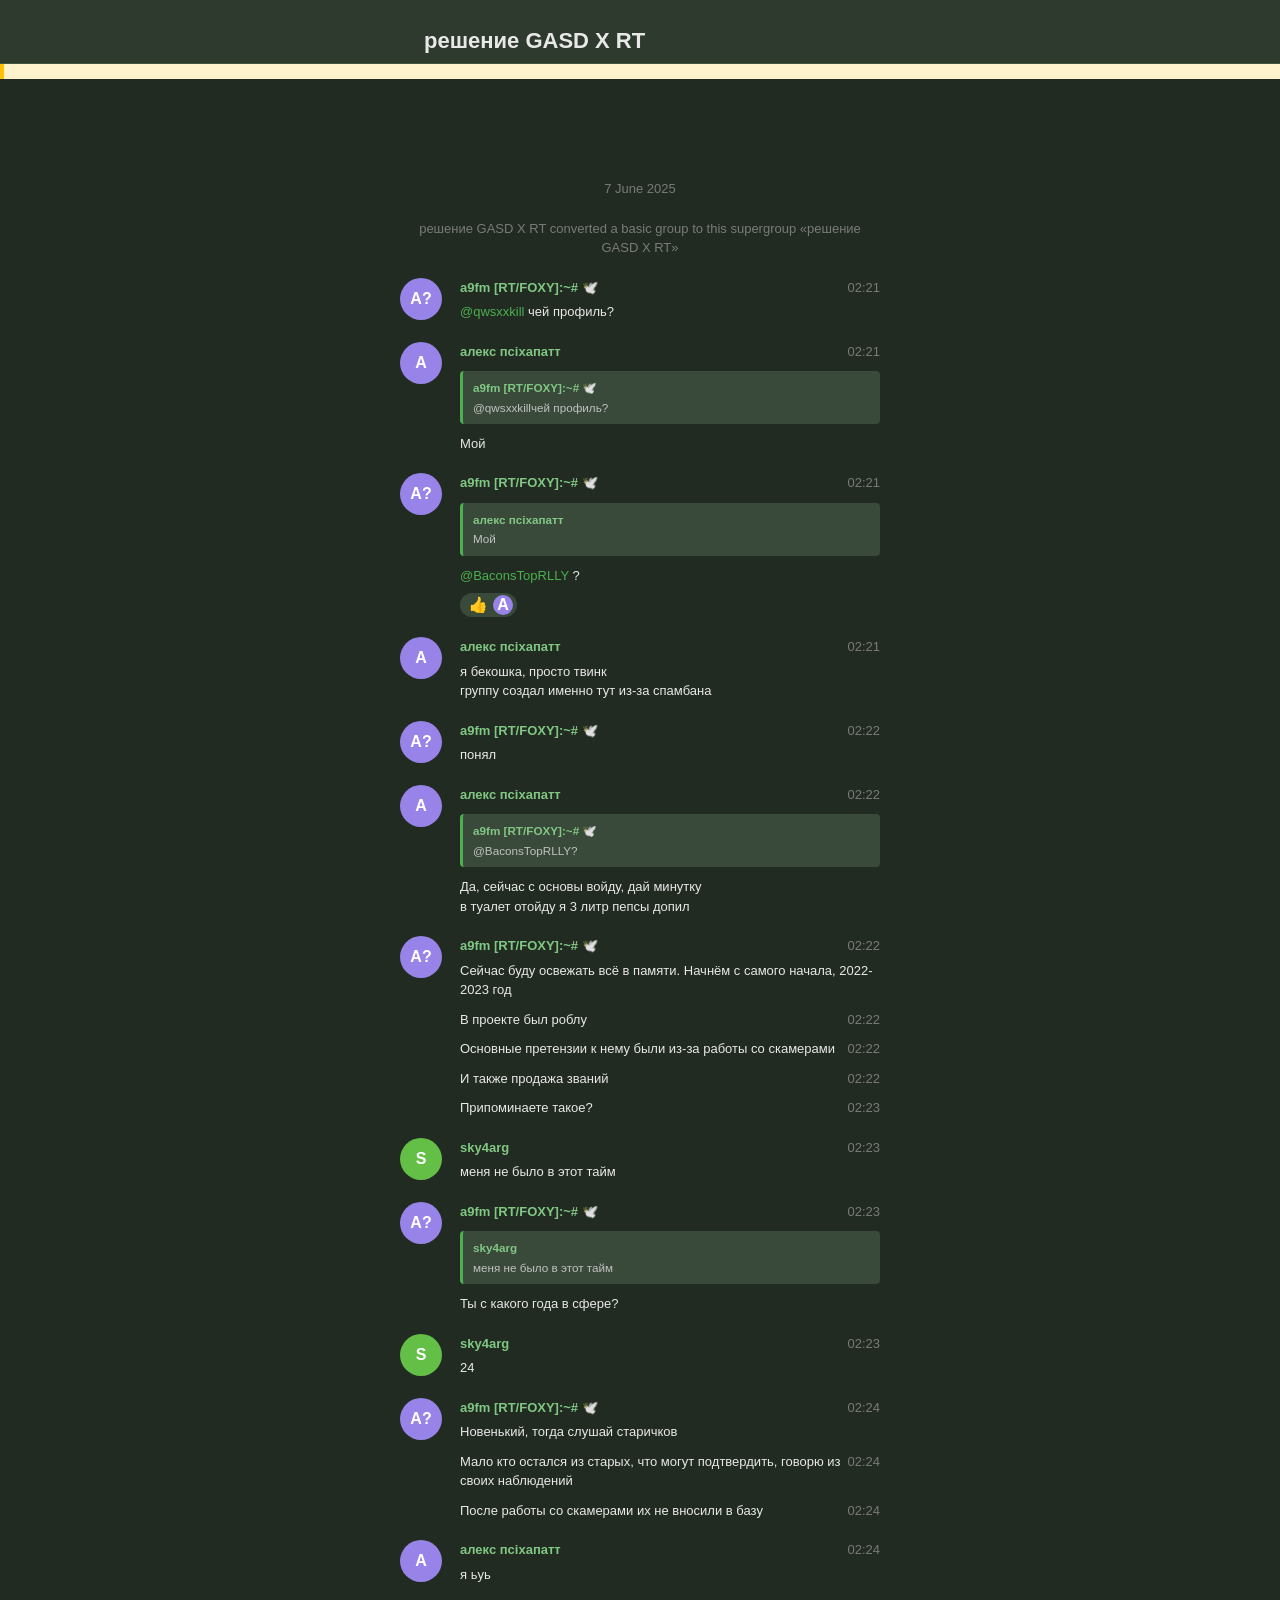
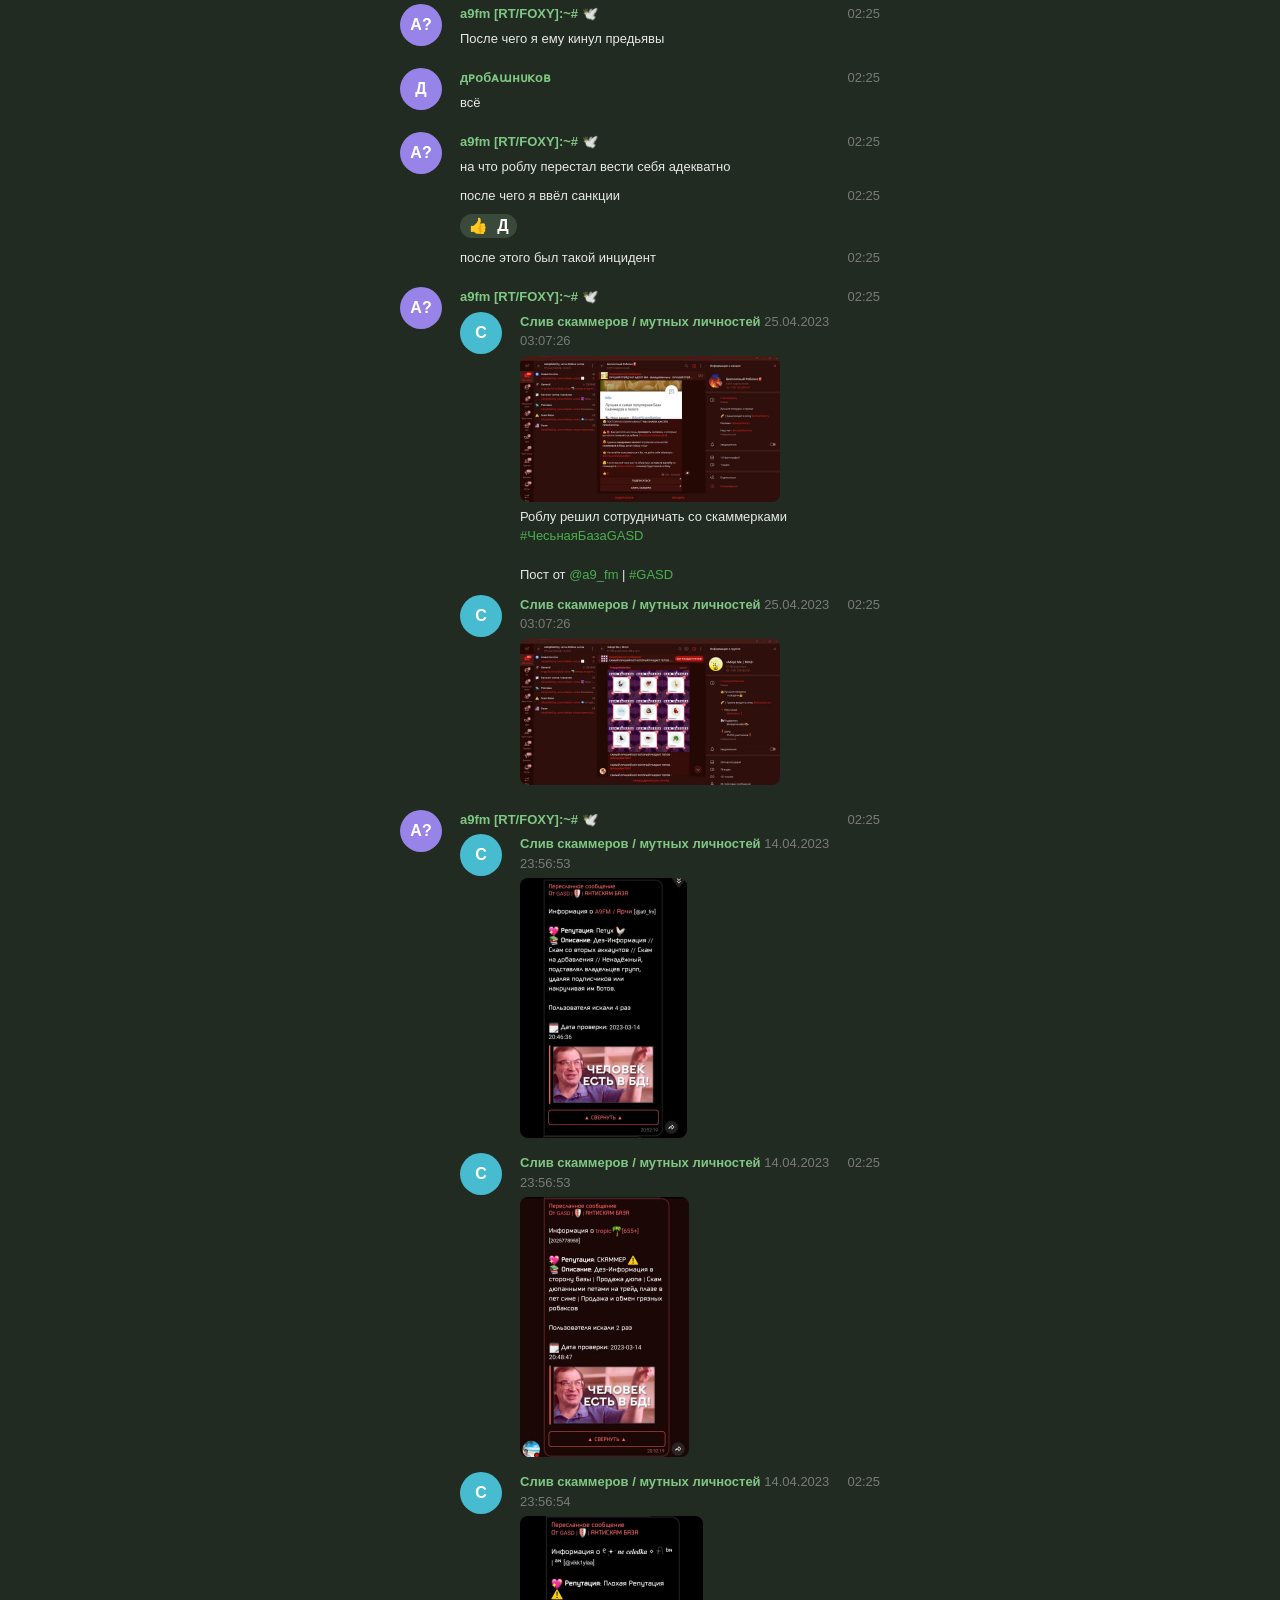
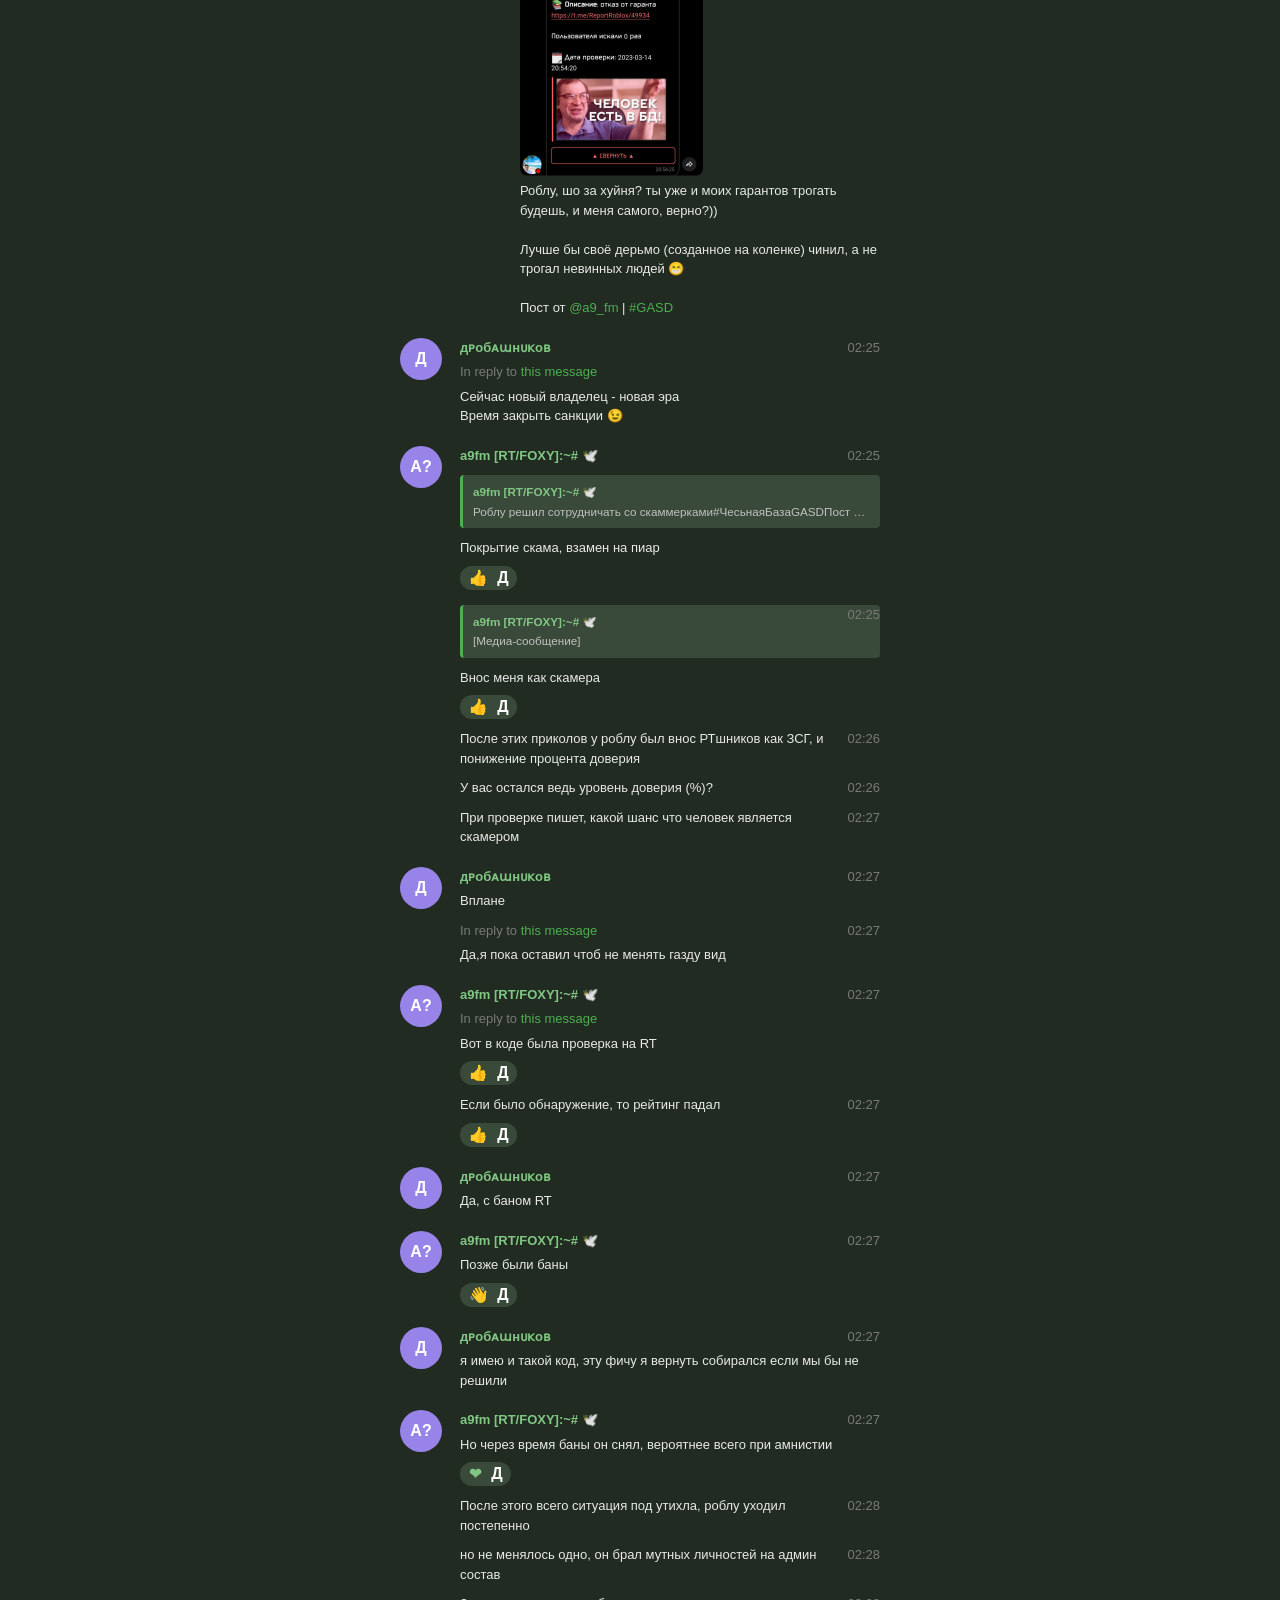
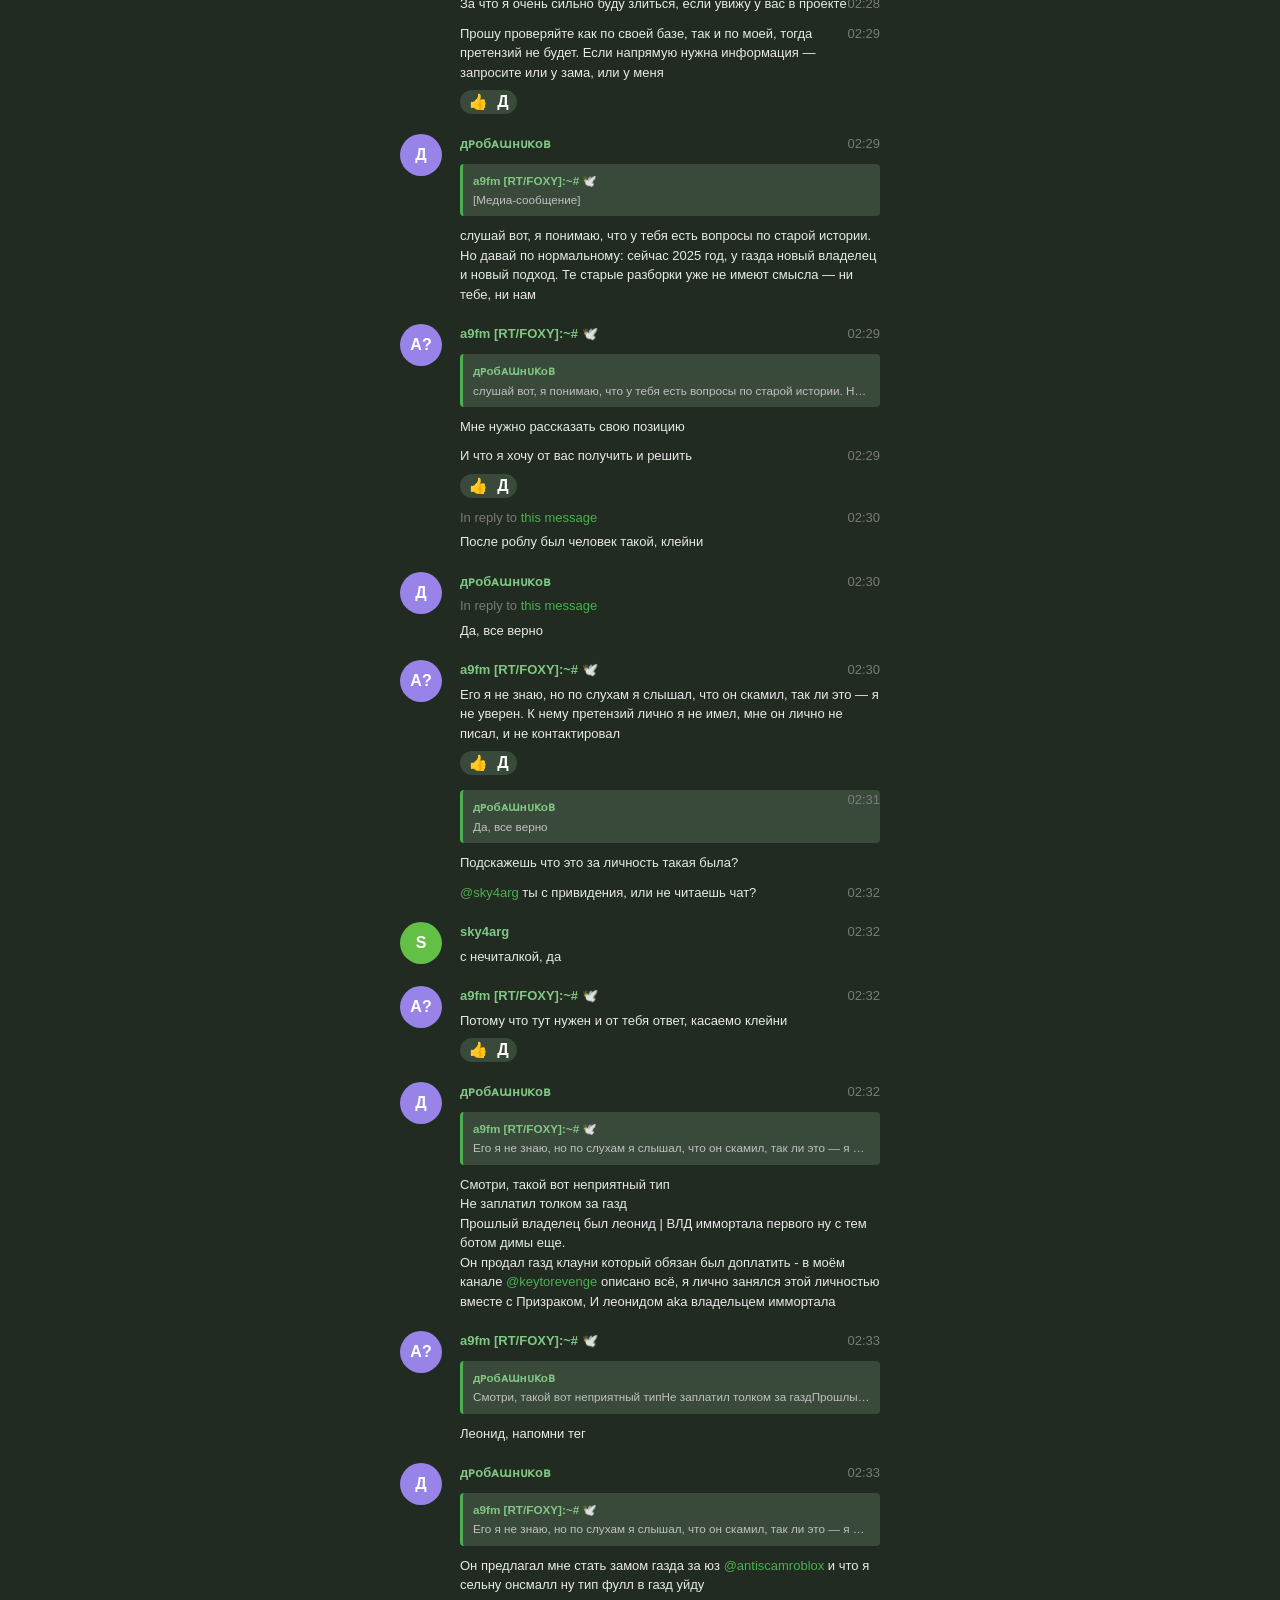
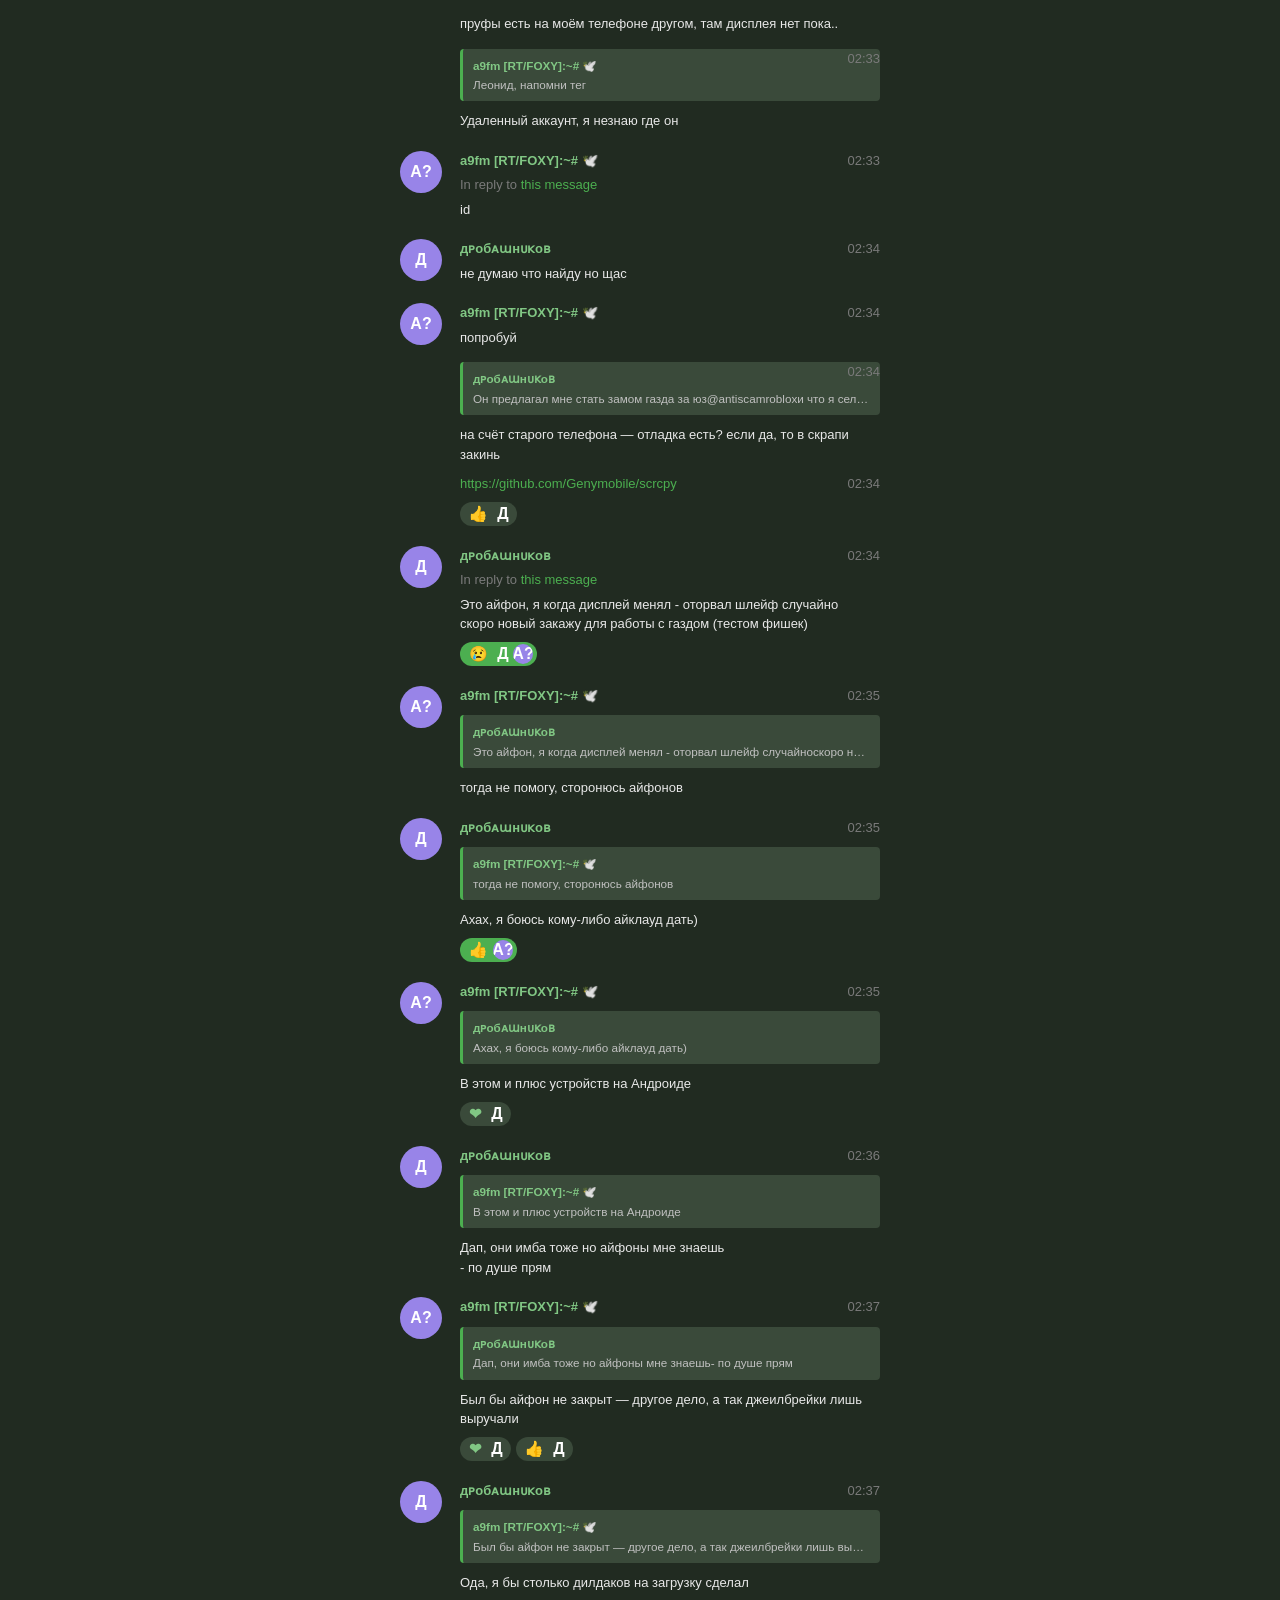
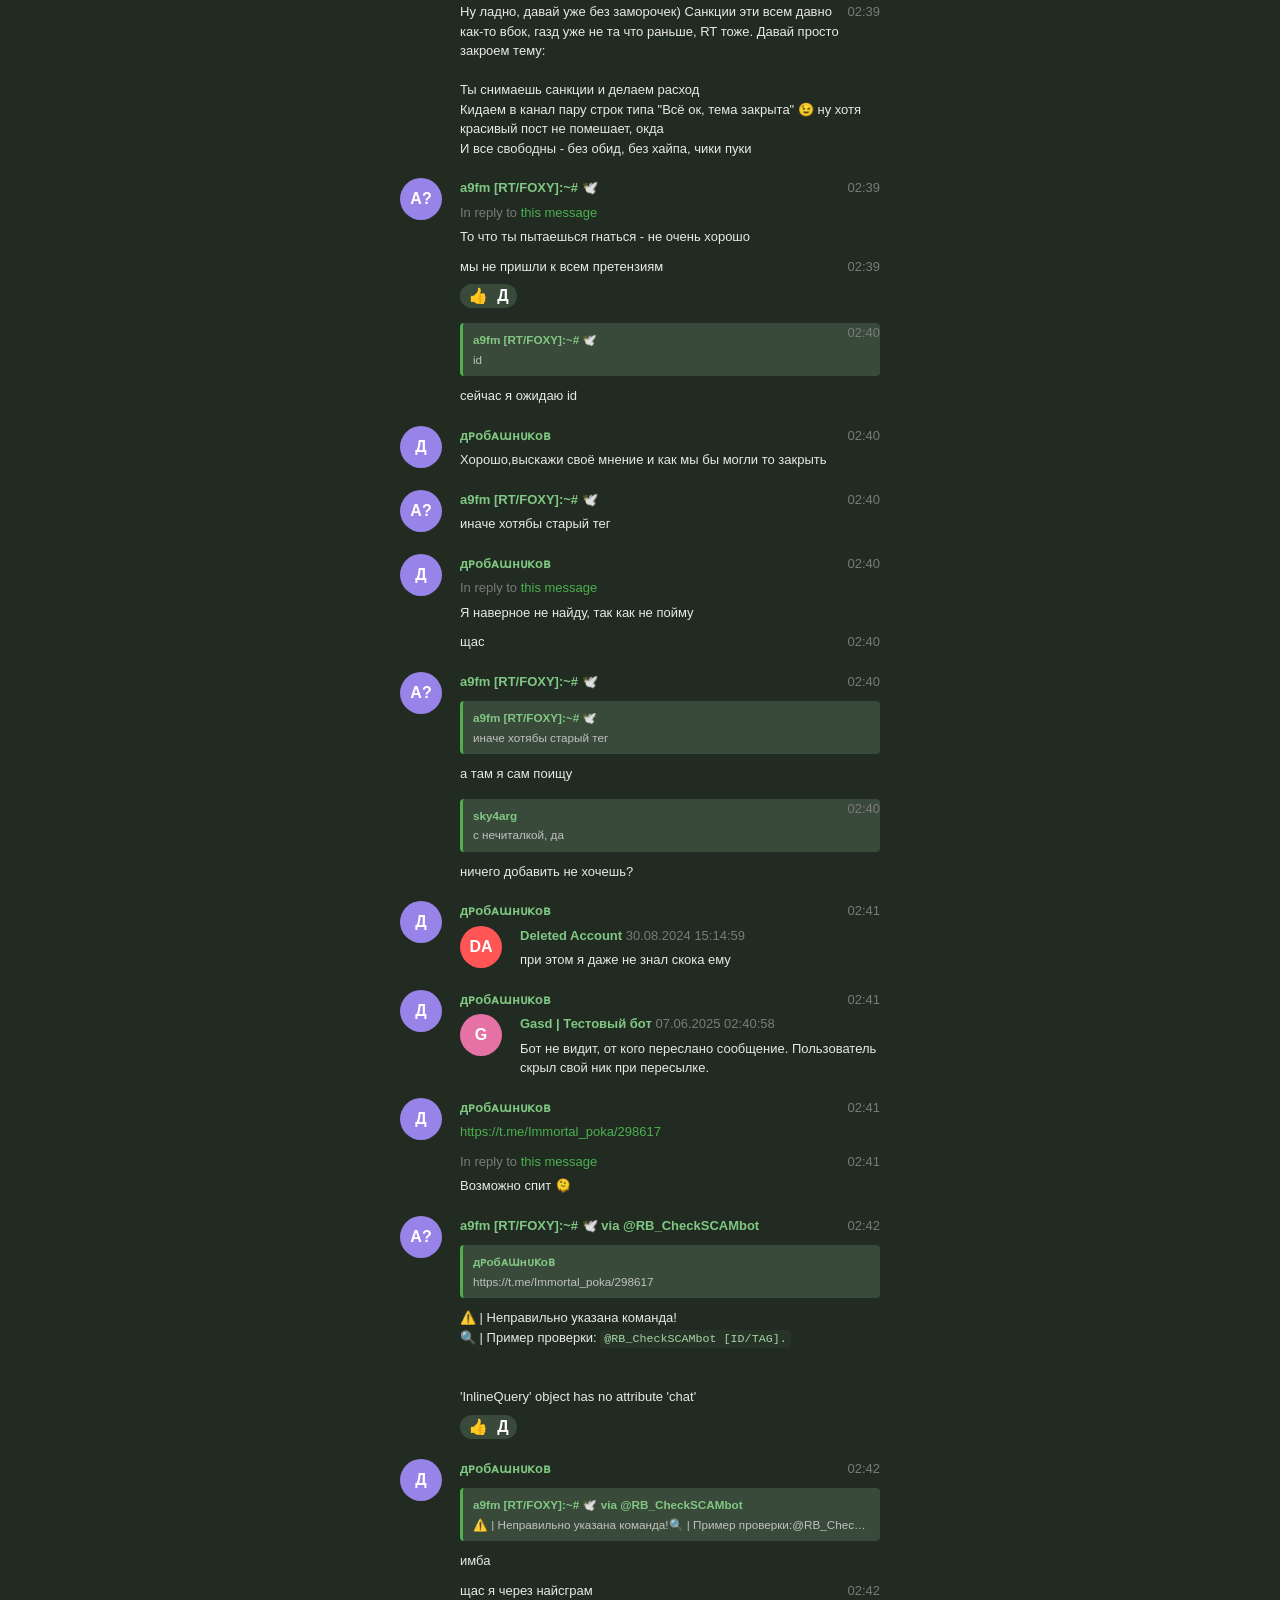
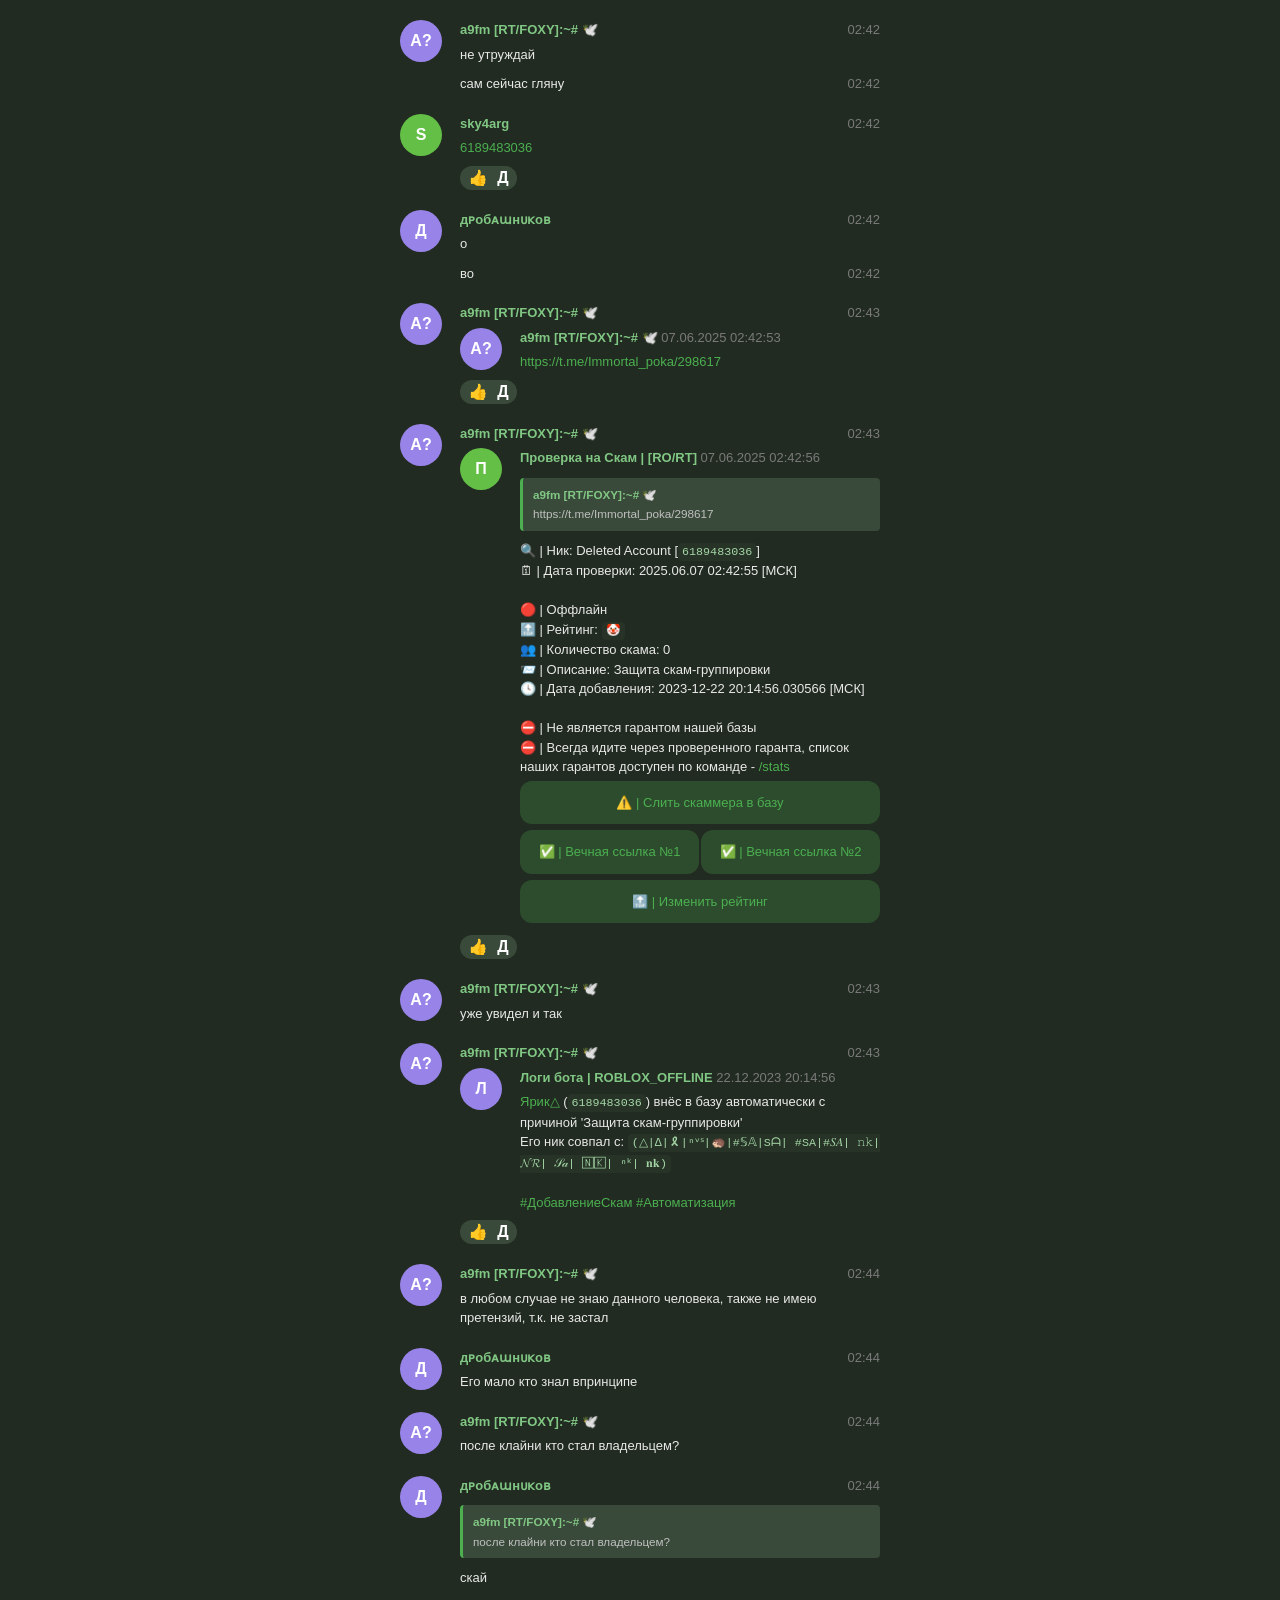
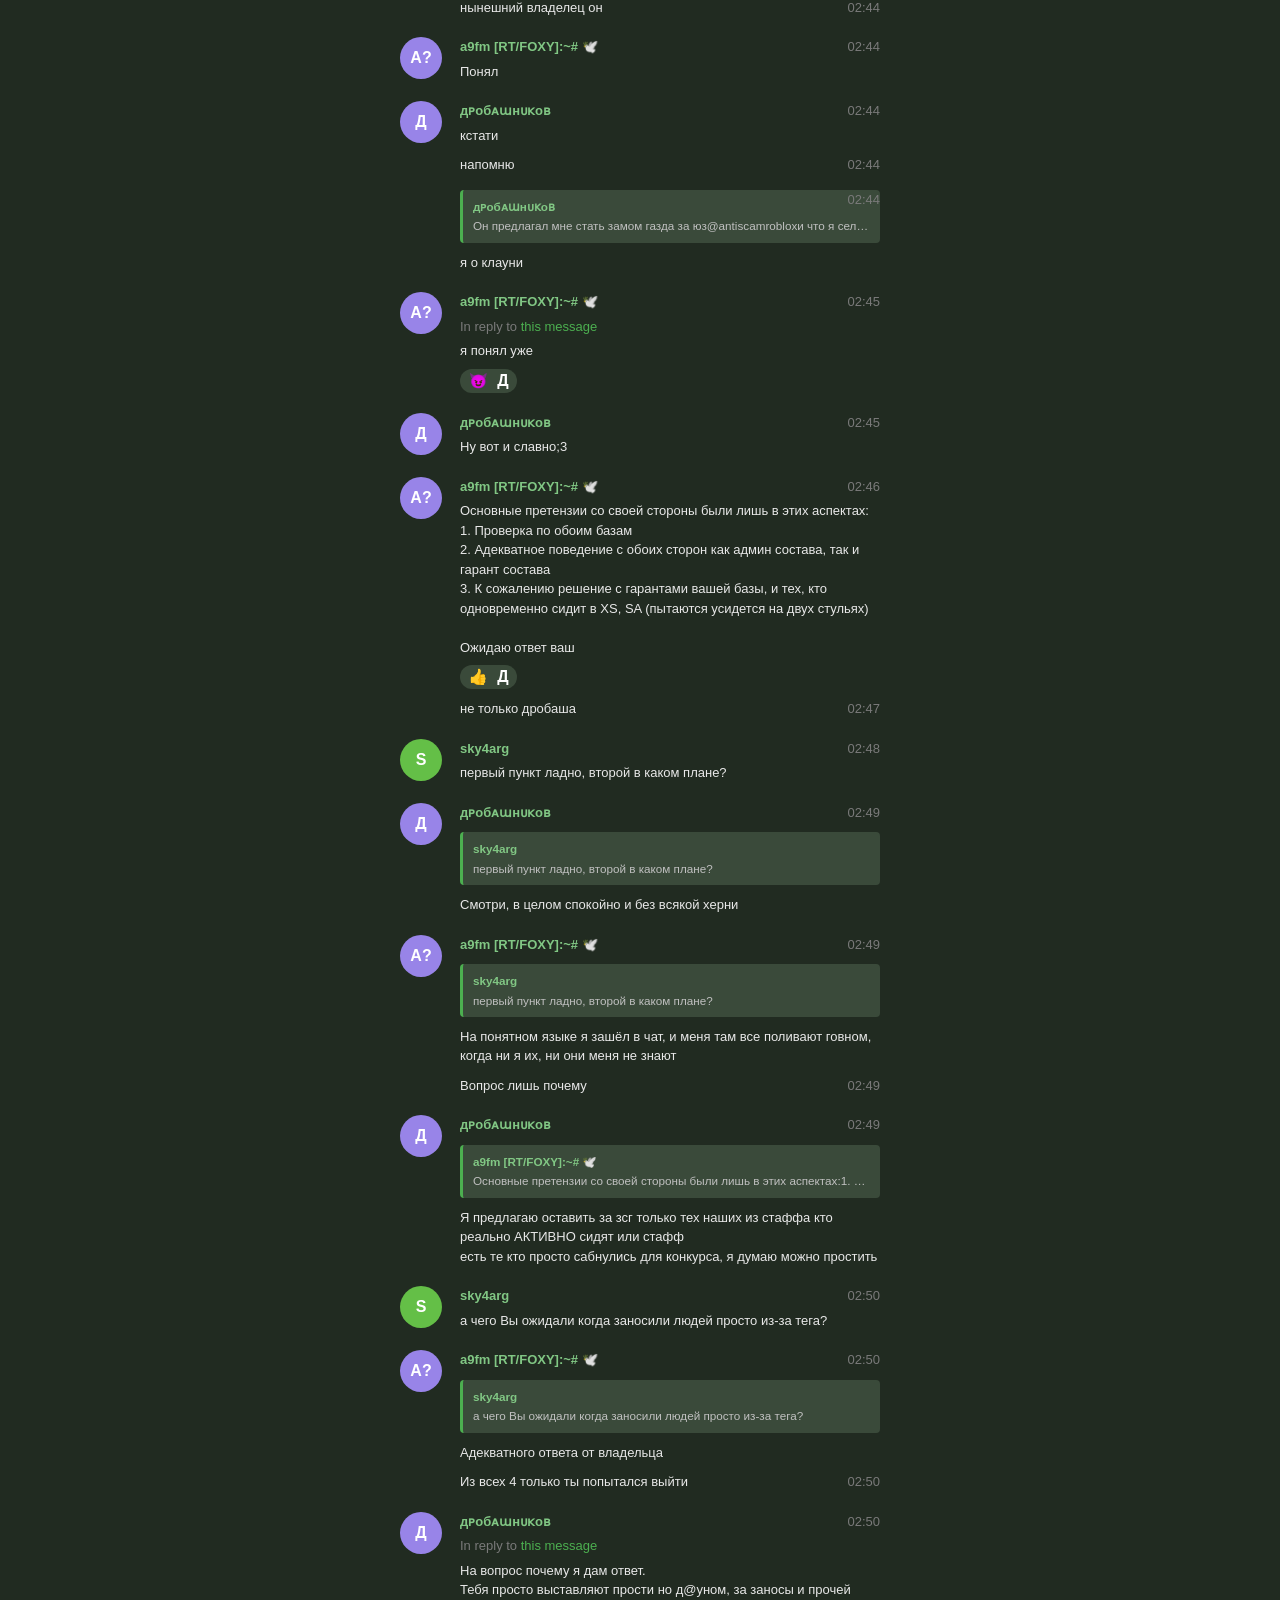
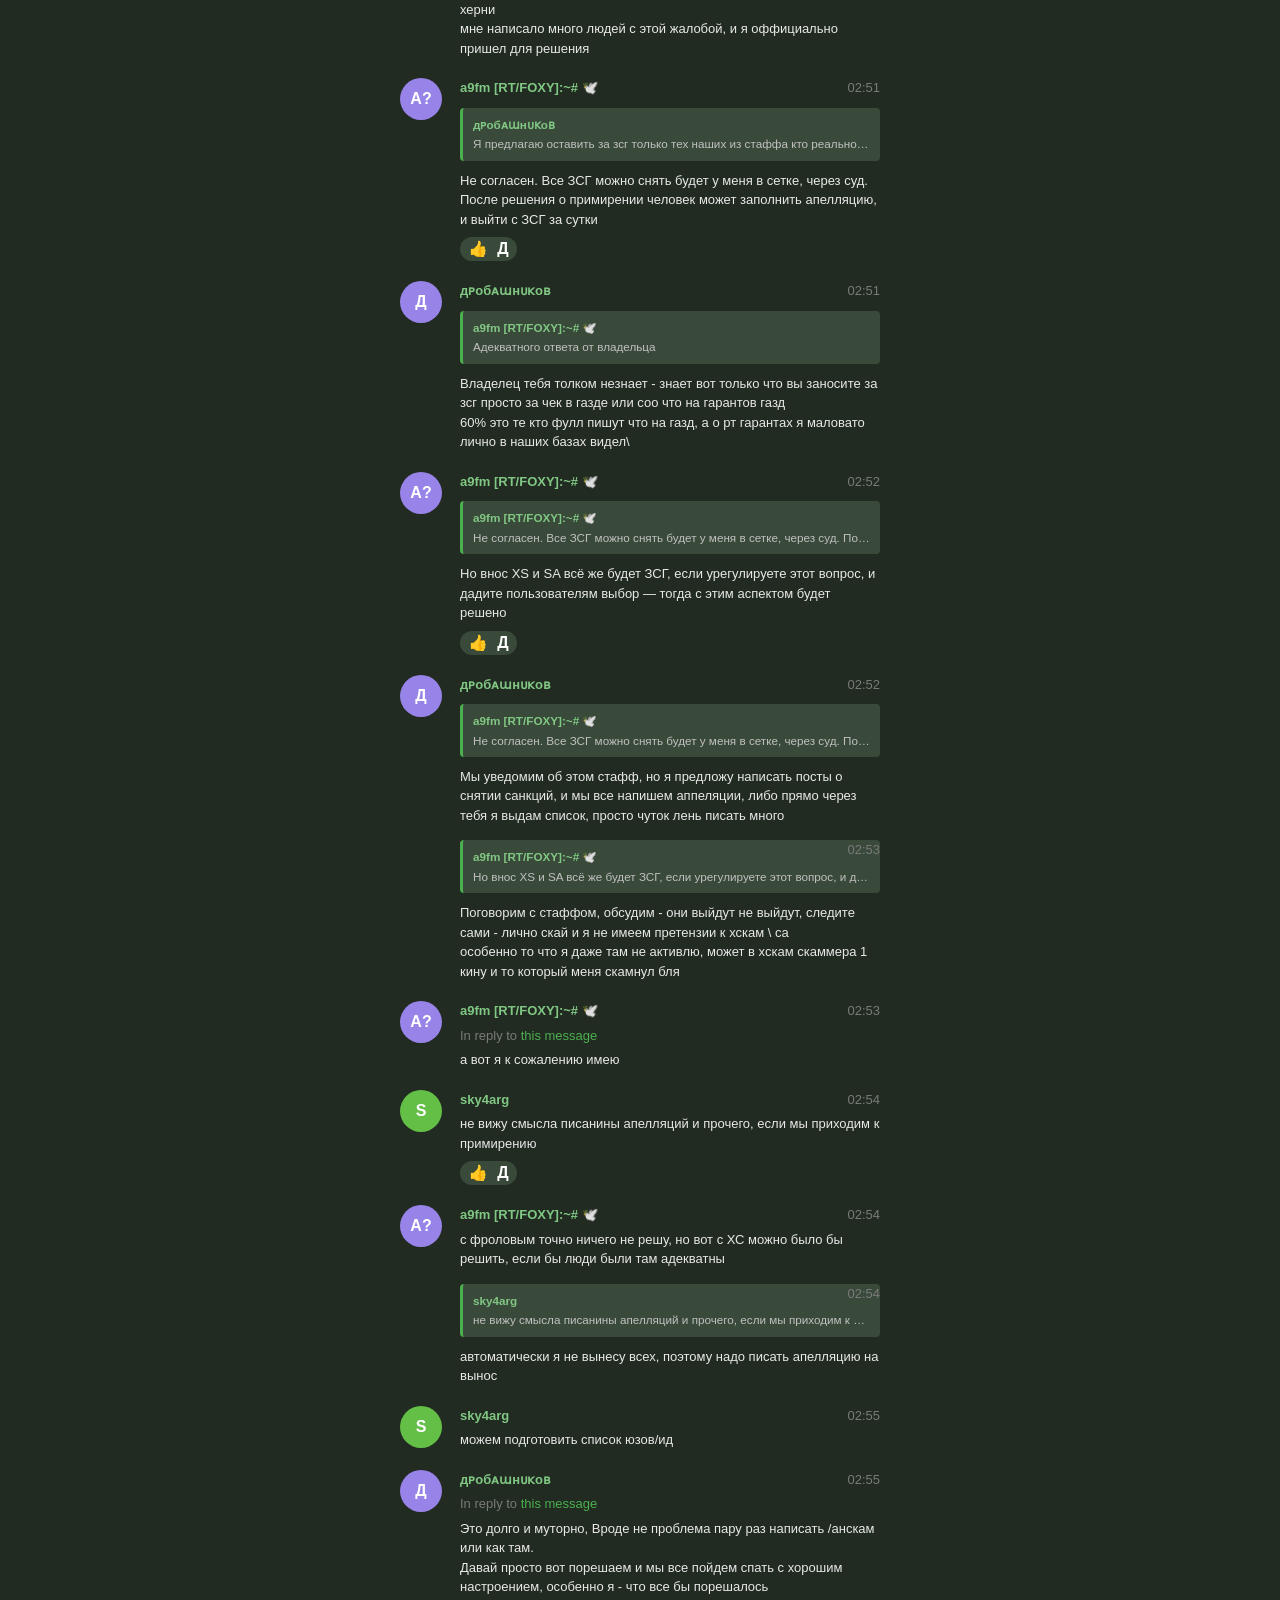
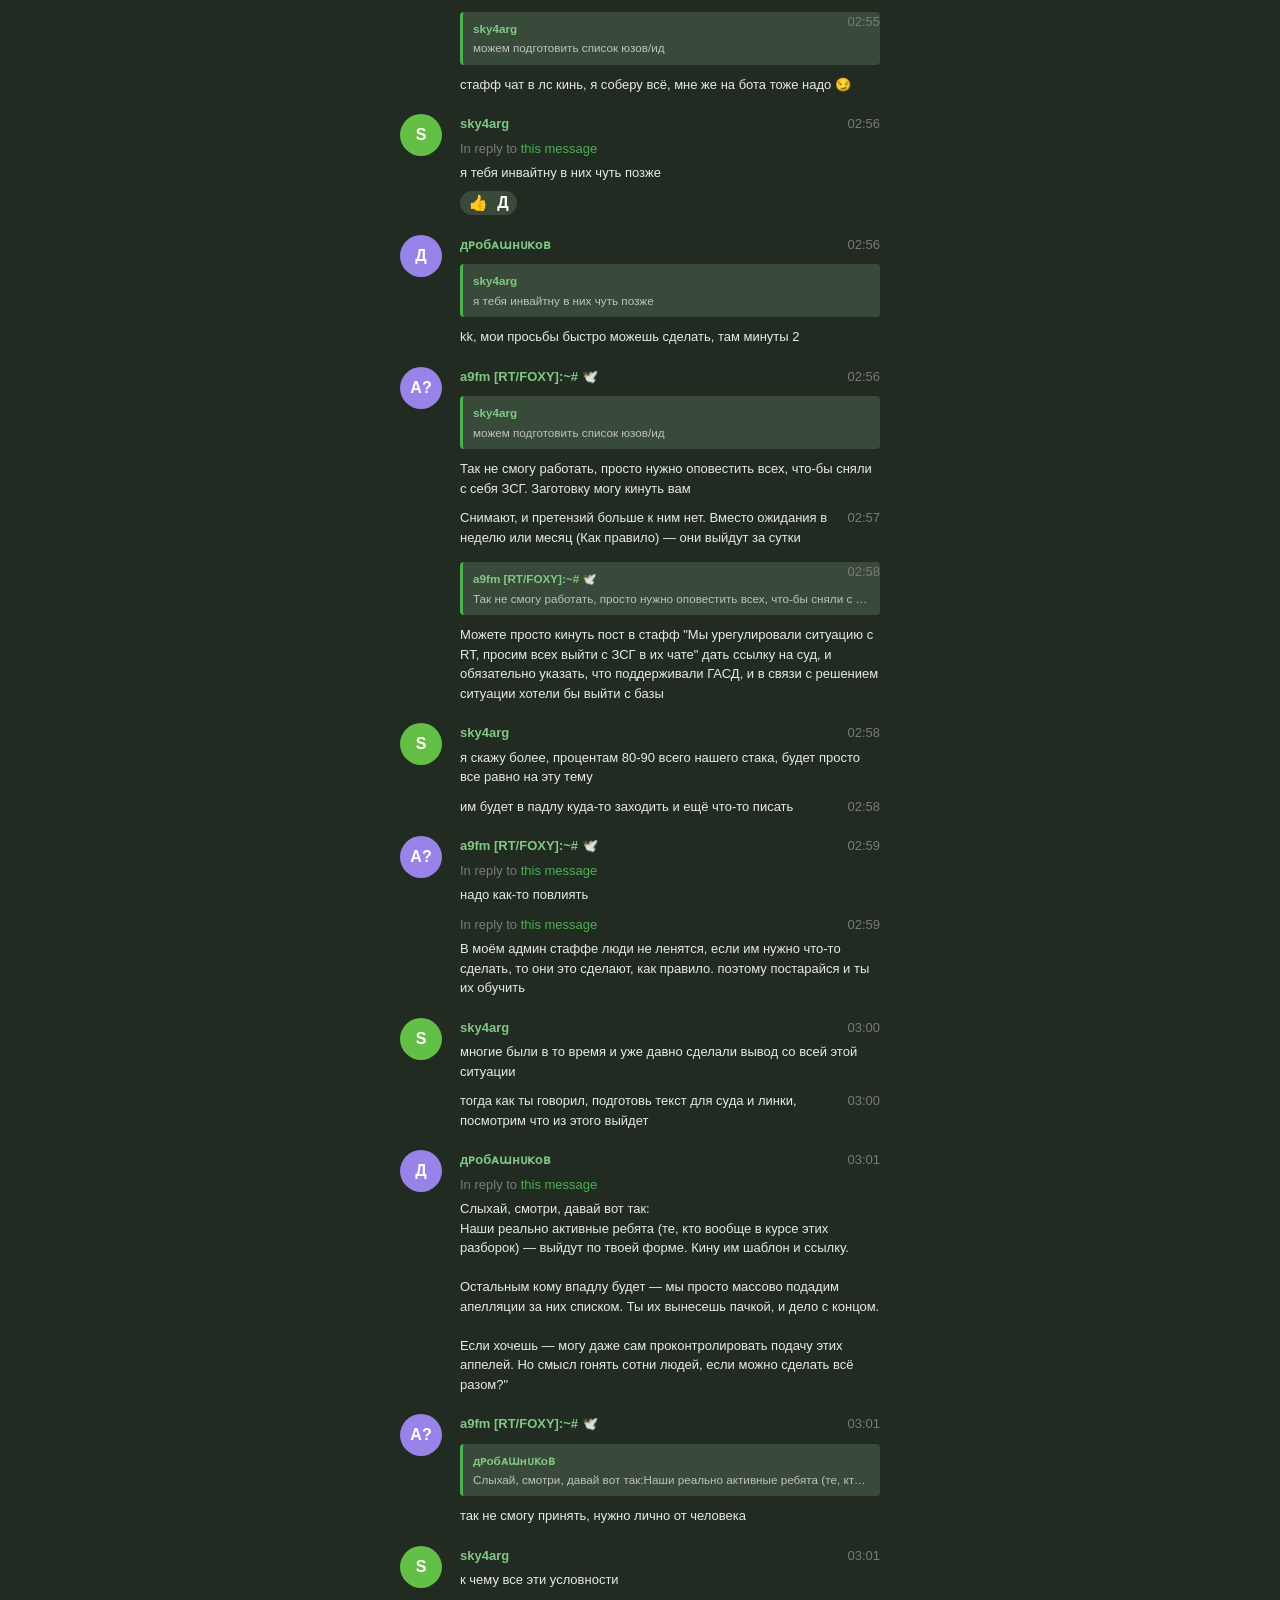
==== gasd/proceeded_messages.html @ bf633821 "переговоры ГАЗД и РТ" ====
<!DOCTYPE html>
<html>
<head>
<meta charset="utf-8"/>
<title>Exported Data</title>
<meta content="width=device-width, initial-scale=1.0" name="viewport"/>
<link href="css/style.css" rel="stylesheet"/>
<style>
.warning-banner {
    background-color: #fff3cd;
    border-left: 4px solid #ffc107;
    padding: 10px 15px;
    margin: 10px 0;
    position: relative;
}
.warning-content {
    max-width: 1200px;
    margin: 0 auto;
    position: relative;
    padding-right: 25px;
}
.warning-text {
    display: block;
    margin-bottom: 5px;
}
.warning-link {
    color: #0d6efd;
    text-decoration: none;
}
.warning-link:hover {
    text-decoration: underline;
}
.close-warning {
    position: absolute;
    right: 10px;
    top: 50%;
    transform: translateY(-50%);
    background: none;
    border: none;
    font-size: 20px;
    cursor: pointer;
    color: #666;
}
.close-warning:hover {
    color: #000;
}
</style>
<script src="js/script.js" type="text/javascript">
</script>
</head>
<body onload="CheckLocation();">
<div class="page_wrap">
<div class="warning-banner">
    <div class="warning-content">
        <span class="warning-text">Внимание! Эта резервная копия была обработана с помощью "скрипта", дабы автоматизировать замену элементов "In reply to this message" на цитаты.</span>
        <span class="warning-text">Если вам кажется, что сообщения участников были отредактированы - вы можете посмотреть копию, в которую не вносились изменения: <a href="messages.html" class="warning-link">messages.html</a></span>
        <button class="close-warning" onclick="this.parentElement.parentElement.style.display='none'">×</button>
    </div>
</div>
<div class="page_header">
<div class="content">
<div class="text bold">
решение GASD X RT 
     </div>
</div>
</div>
<div class="page_body chat_page">
<div class="history">
<div class="message service" id="message-1">
<div class="body details">
7 June 2025
      </div>
</div>
<div class="message service" id="message1">
<div class="body details">
решение GASD X RT converted a basic group to this supergroup «решение GASD X RT»
      </div>
</div>
<div class="message default clearfix" id="message2">
<div class="pull_left userpic_wrap">
<div class="userpic userpic5" style="width: 42px; height: 42px">
<div class="initials" style="line-height: 42px">
a?
        </div>
</div>
</div>
<div class="body">
<div class="pull_right date details" title="07.06.2025 02:21:31 UTC+03:00">
02:21
       </div>
<div class="from_name">
a9fm [RT/FOXY]:~# 🕊️
       </div>
<div class="text">
<a href="https://t.me/qwsxxkill">@qwsxxkill</a> чей профиль?
       </div>
</div>
</div>
<div class="message default clearfix" id="message3">
<div class="pull_left userpic_wrap">
<div class="userpic userpic5" style="width: 42px; height: 42px">
<div class="initials" style="line-height: 42px">
а
        </div>
</div>
</div>
<div class="body">
<div class="pull_right date details" title="07.06.2025 02:21:37 UTC+03:00">
02:21
       </div>
<div class="from_name">
алекс псixaпатт 
       </div>
<div class="reply_to details"><a class="reply_quote" href="#go_to_message2" onclick="return GoToMessage(2)"><div class="reply_quote_sender">a9fm [RT/FOXY]:~# 🕊️</div><div class="reply_quote_text">@qwsxxkillчей профиль?</div></a></div>
<div class="text">
Мой
       </div>
</div>
</div>
<div class="message default clearfix" id="message4">
<div class="pull_left userpic_wrap">
<div class="userpic userpic5" style="width: 42px; height: 42px">
<div class="initials" style="line-height: 42px">
a?
        </div>
</div>
</div>
<div class="body">
<div class="pull_right date details" title="07.06.2025 02:21:52 UTC+03:00">
02:21
       </div>
<div class="from_name">
a9fm [RT/FOXY]:~# 🕊️
       </div>
<div class="reply_to details"><a class="reply_quote" href="#go_to_message3" onclick="return GoToMessage(3)"><div class="reply_quote_sender">алекс псixaпатт</div><div class="reply_quote_text">Мой</div></a></div>
<div class="text">
<a href="https://t.me/BaconsTopRLLY">@BaconsTopRLLY</a> ?
       </div>
<span class="reactions">
<span class="reaction">
<span class="emoji">
👍
         </span>
<span class="userpics">
<div class="userpic userpic5" style="width: 20px; height: 20px">
<div class="initials" style="line-height: 20px" title="алекс псixaпатт">
а
           </div>
</div>
</span>
</span>
</span>
</div>
</div>
<div class="message default clearfix" id="message5">
<div class="pull_left userpic_wrap">
<div class="userpic userpic5" style="width: 42px; height: 42px">
<div class="initials" style="line-height: 42px">
а
        </div>
</div>
</div>
<div class="body">
<div class="pull_right date details" title="07.06.2025 02:21:54 UTC+03:00">
02:21
       </div>
<div class="from_name">
алекс псixaпатт 
       </div>
<div class="text">
я бекошка, просто твинк <br/>группу создал именно тут из-за спамбана
       </div>
</div>
</div>
<div class="message default clearfix" id="message6">
<div class="pull_left userpic_wrap">
<div class="userpic userpic5" style="width: 42px; height: 42px">
<div class="initials" style="line-height: 42px">
a?
        </div>
</div>
</div>
<div class="body">
<div class="pull_right date details" title="07.06.2025 02:22:03 UTC+03:00">
02:22
       </div>
<div class="from_name">
a9fm [RT/FOXY]:~# 🕊️
       </div>
<div class="text">
понял
       </div>
</div>
</div>
<div class="message default clearfix" id="message7">
<div class="pull_left userpic_wrap">
<div class="userpic userpic5" style="width: 42px; height: 42px">
<div class="initials" style="line-height: 42px">
а
        </div>
</div>
</div>
<div class="body">
<div class="pull_right date details" title="07.06.2025 02:22:13 UTC+03:00">
02:22
       </div>
<div class="from_name">
алекс псixaпатт 
       </div>
<div class="reply_to details"><a class="reply_quote" href="#go_to_message4" onclick="return GoToMessage(4)"><div class="reply_quote_sender">a9fm [RT/FOXY]:~# 🕊️</div><div class="reply_quote_text">@BaconsTopRLLY?</div></a></div>
<div class="text">
Да, сейчас с основы войду, дай минутку<br/>в туалет отойду я 3 литр пепсы допил
       </div>
</div>
</div>
<div class="message default clearfix" id="message8">
<div class="pull_left userpic_wrap">
<div class="userpic userpic5" style="width: 42px; height: 42px">
<div class="initials" style="line-height: 42px">
a?
        </div>
</div>
</div>
<div class="body">
<div class="pull_right date details" title="07.06.2025 02:22:25 UTC+03:00">
02:22
       </div>
<div class="from_name">
a9fm [RT/FOXY]:~# 🕊️
       </div>
<div class="text">
Сейчас буду освежать всё в памяти. Начнём с самого начала, 2022-2023 год
       </div>
</div>
</div>
<div class="message default clearfix joined" id="message9">
<div class="body">
<div class="pull_right date details" title="07.06.2025 02:22:36 UTC+03:00">
02:22
       </div>
<div class="text">
В проекте был роблу
       </div>
</div>
</div>
<div class="message default clearfix joined" id="message10">
<div class="body">
<div class="pull_right date details" title="07.06.2025 02:22:46 UTC+03:00">
02:22
       </div>
<div class="text">
Основные претензии к нему были из-за работы со скамерами
       </div>
</div>
</div>
<div class="message default clearfix joined" id="message11">
<div class="body">
<div class="pull_right date details" title="07.06.2025 02:22:58 UTC+03:00">
02:22
       </div>
<div class="text">
И также продажа званий
       </div>
</div>
</div>
<div class="message default clearfix joined" id="message12">
<div class="body">
<div class="pull_right date details" title="07.06.2025 02:23:20 UTC+03:00">
02:23
       </div>
<div class="text">
Припоминаете такое?
       </div>
</div>
</div>
<div class="message default clearfix" id="message13">
<div class="pull_left userpic_wrap">
<div class="userpic userpic2" style="width: 42px; height: 42px">
<div class="initials" style="line-height: 42px">
s
        </div>
</div>
</div>
<div class="body">
<div class="pull_right date details" title="07.06.2025 02:23:41 UTC+03:00">
02:23
       </div>
<div class="from_name">
sky4arg 
       </div>
<div class="text">
меня не было в этот тайм
       </div>
</div>
</div>
<div class="message default clearfix" id="message14">
<div class="pull_left userpic_wrap">
<div class="userpic userpic5" style="width: 42px; height: 42px">
<div class="initials" style="line-height: 42px">
a?
        </div>
</div>
</div>
<div class="body">
<div class="pull_right date details" title="07.06.2025 02:23:51 UTC+03:00">
02:23
       </div>
<div class="from_name">
a9fm [RT/FOXY]:~# 🕊️
       </div>
<div class="reply_to details"><a class="reply_quote" href="#go_to_message13" onclick="return GoToMessage(13)"><div class="reply_quote_sender">sky4arg</div><div class="reply_quote_text">меня не было в этот тайм</div></a></div>
<div class="text">
Ты с какого года в сфере?
       </div>
</div>
</div>
<div class="message default clearfix" id="message15">
<div class="pull_left userpic_wrap">
<div class="userpic userpic2" style="width: 42px; height: 42px">
<div class="initials" style="line-height: 42px">
s
        </div>
</div>
</div>
<div class="body">
<div class="pull_right date details" title="07.06.2025 02:23:59 UTC+03:00">
02:23
       </div>
<div class="from_name">
sky4arg 
       </div>
<div class="text">
24
       </div>
</div>
</div>
<div class="message default clearfix" id="message16">
<div class="pull_left userpic_wrap">
<div class="userpic userpic5" style="width: 42px; height: 42px">
<div class="initials" style="line-height: 42px">
a?
        </div>
</div>
</div>
<div class="body">
<div class="pull_right date details" title="07.06.2025 02:24:08 UTC+03:00">
02:24
       </div>
<div class="from_name">
a9fm [RT/FOXY]:~# 🕊️
       </div>
<div class="text">
Новенький, тогда слушай старичков
       </div>
</div>
</div>
<div class="message default clearfix joined" id="message17">
<div class="body">
<div class="pull_right date details" title="07.06.2025 02:24:34 UTC+03:00">
02:24
       </div>
<div class="text">
Мало кто остался из старых, что могут подтвердить, говорю из своих наблюдений
       </div>
</div>
</div>
<div class="message default clearfix joined" id="message18">
<div class="body">
<div class="pull_right date details" title="07.06.2025 02:24:49 UTC+03:00">
02:24
       </div>
<div class="text">
После работы со скамерами их не вносили в базу
       </div>
</div>
</div>
<div class="message default clearfix" id="message19">
<div class="pull_left userpic_wrap">
<div class="userpic userpic5" style="width: 42px; height: 42px">
<div class="initials" style="line-height: 42px">
а
        </div>
</div>
</div>
<div class="body">
<div class="pull_right date details" title="07.06.2025 02:24:59 UTC+03:00">
02:24
       </div>
<div class="from_name">
алекс псixaпатт 
       </div>
<div class="text">
я ьуь
       </div>
</div>
</div>
<div class="message default clearfix" id="message20">
<div class="pull_left userpic_wrap">
<div class="userpic userpic5" style="width: 42px; height: 42px">
<div class="initials" style="line-height: 42px">
a?
        </div>
</div>
</div>
<div class="body">
<div class="pull_right date details" title="07.06.2025 02:25:00 UTC+03:00">
02:25
       </div>
<div class="from_name">
a9fm [RT/FOXY]:~# 🕊️
       </div>
<div class="text">
После чего я ему кинул предьявы
       </div>
</div>
</div>
<div class="message default clearfix" id="message21">
<div class="pull_left userpic_wrap">
<div class="userpic userpic5" style="width: 42px; height: 42px">
<div class="initials" style="line-height: 42px">
д
        </div>
</div>
</div>
<div class="body">
<div class="pull_right date details" title="07.06.2025 02:25:06 UTC+03:00">
02:25
       </div>
<div class="from_name">
дᴩобᴀɯнᴜᴋоʙ 
       </div>
<div class="text">
всё
       </div>
</div>
</div>
<div class="message default clearfix" id="message22">
<div class="pull_left userpic_wrap">
<div class="userpic userpic5" style="width: 42px; height: 42px">
<div class="initials" style="line-height: 42px">
a?
        </div>
</div>
</div>
<div class="body">
<div class="pull_right date details" title="07.06.2025 02:25:08 UTC+03:00">
02:25
       </div>
<div class="from_name">
a9fm [RT/FOXY]:~# 🕊️
       </div>
<div class="text">
на что роблу перестал вести себя адекватно
       </div>
</div>
</div>
<div class="message default clearfix joined" id="message23">
<div class="body">
<div class="pull_right date details" title="07.06.2025 02:25:13 UTC+03:00">
02:25
       </div>
<div class="text">
после чего я ввёл санкции
       </div>
<span class="reactions">
<span class="reaction">
<span class="emoji">
👍
         </span>
<span class="userpics">
<div class="userpic userpic20" style="width: 20px; height: 20px">
<div class="initials" style="line-height: 20px" title="дᴩобᴀɯнᴜᴋоʙ">
д
           </div>
</div>
</span>
</span>
</span>
</div>
</div>
<div class="message default clearfix joined" id="message24">
<div class="body">
<div class="pull_right date details" title="07.06.2025 02:25:22 UTC+03:00">
02:25
       </div>
<div class="text">
после этого был такой инцидент
       </div>
</div>
</div>
<div class="message default clearfix" id="message25">
<div class="pull_left userpic_wrap">
<div class="userpic userpic5" style="width: 42px; height: 42px">
<div class="initials" style="line-height: 42px">
a?
        </div>
</div>
</div>
<div class="body">
<div class="pull_right date details" title="07.06.2025 02:25:31 UTC+03:00">
02:25
       </div>
<div class="from_name">
a9fm [RT/FOXY]:~# 🕊️
       </div>
<div class="pull_left forwarded userpic_wrap">
<div class="userpic userpic7" style="width: 42px; height: 42px">
<div class="initials" style="line-height: 42px">
С
         </div>
</div>
</div>
<div class="forwarded body">
<div class="from_name">
Слив скаммеров / мутных личностей <span class="date details" title="25.04.2023 03:07:26 UTC+03:00"> 25.04.2023 03:07:26</span>
</div>
<div class="media_wrap clearfix">
<a class="photo_wrap clearfix pull_left" href="photos/photo_1@07-06-2025_02-25-31.jpg">
<img class="photo" src="photos/photo_1@07-06-2025_02-25-31_thumb.jpg" style="width: 260px; height: 146px"/>
</a>
</div>
<div class="text">
Роблу решил сотрудничать со скаммерками<br/><a href="" onclick='return ShowHashtag("ЧесьнаяБазаGASD")'>#ЧесьнаяБазаGASD</a><br/><br/>Пост от <a href="https://t.me/a9_fm">@a9_fm</a> | <a href="" onclick='return ShowHashtag("GASD")'>#GASD</a>
</div>
</div>
</div>
</div>
<div class="message default clearfix joined" id="message26">
<div class="body">
<div class="pull_right date details" title="07.06.2025 02:25:31 UTC+03:00">
02:25
       </div>
<div class="pull_left forwarded userpic_wrap">
<div class="userpic userpic7" style="width: 42px; height: 42px">
<div class="initials" style="line-height: 42px">
С
         </div>
</div>
</div>
<div class="forwarded body">
<div class="from_name">
Слив скаммеров / мутных личностей <span class="date details" title="25.04.2023 03:07:26 UTC+03:00"> 25.04.2023 03:07:26</span>
</div>
<div class="media_wrap clearfix">
<a class="photo_wrap clearfix pull_left" href="photos/photo_2@07-06-2025_02-25-31.jpg">
<img class="photo" src="photos/photo_2@07-06-2025_02-25-31_thumb.jpg" style="width: 260px; height: 146px"/>
</a>
</div>
</div>
</div>
</div>
<div class="message default clearfix" id="message27">
<div class="pull_left userpic_wrap">
<div class="userpic userpic5" style="width: 42px; height: 42px">
<div class="initials" style="line-height: 42px">
a?
        </div>
</div>
</div>
<div class="body">
<div class="pull_right date details" title="07.06.2025 02:25:37 UTC+03:00">
02:25
       </div>
<div class="from_name">
a9fm [RT/FOXY]:~# 🕊️
       </div>
<div class="pull_left forwarded userpic_wrap">
<div class="userpic userpic7" style="width: 42px; height: 42px">
<div class="initials" style="line-height: 42px">
С
         </div>
</div>
</div>
<div class="forwarded body">
<div class="from_name">
Слив скаммеров / мутных личностей <span class="date details" title="14.04.2023 23:56:53 UTC+03:00"> 14.04.2023 23:56:53</span>
</div>
<div class="media_wrap clearfix">
<a class="photo_wrap clearfix pull_left" href="photos/photo_3@07-06-2025_02-25-37.jpg">
<img class="photo" src="photos/photo_3@07-06-2025_02-25-37_thumb.jpg" style="width: 167px; height: 260px"/>
</a>
</div>
</div>
</div>
</div>
<div class="message default clearfix joined" id="message28">
<div class="body">
<div class="pull_right date details" title="07.06.2025 02:25:37 UTC+03:00">
02:25
       </div>
<div class="pull_left forwarded userpic_wrap">
<div class="userpic userpic7" style="width: 42px; height: 42px">
<div class="initials" style="line-height: 42px">
С
         </div>
</div>
</div>
<div class="forwarded body">
<div class="from_name">
Слив скаммеров / мутных личностей <span class="date details" title="14.04.2023 23:56:53 UTC+03:00"> 14.04.2023 23:56:53</span>
</div>
<div class="media_wrap clearfix">
<a class="photo_wrap clearfix pull_left" href="photos/photo_4@07-06-2025_02-25-37.jpg">
<img class="photo" src="photos/photo_4@07-06-2025_02-25-37_thumb.jpg" style="width: 169px; height: 260px"/>
</a>
</div>
</div>
</div>
</div>
<div class="message default clearfix joined" id="message29">
<div class="body">
<div class="pull_right date details" title="07.06.2025 02:25:37 UTC+03:00">
02:25
       </div>
<div class="pull_left forwarded userpic_wrap">
<div class="userpic userpic7" style="width: 42px; height: 42px">
<div class="initials" style="line-height: 42px">
С
         </div>
</div>
</div>
<div class="forwarded body">
<div class="from_name">
Слив скаммеров / мутных личностей <span class="date details" title="14.04.2023 23:56:54 UTC+03:00"> 14.04.2023 23:56:54</span>
</div>
<div class="media_wrap clearfix">
<a class="photo_wrap clearfix pull_left" href="photos/photo_5@07-06-2025_02-25-37.jpg">
<img class="photo" src="photos/photo_5@07-06-2025_02-25-37_thumb.jpg" style="width: 183px; height: 260px"/>
</a>
</div>
<div class="text">
Роблу, шо за хуйня? ты уже и моих гарантов трогать будешь, и меня самого, верно?))<br/><br/>Лучше бы своё дерьмо (созданное на коленке) чинил, а не трогал невинных людей 😁<br/><br/>Пост от <a href="https://t.me/a9_fm">@a9_fm</a> | <a href="" onclick='return ShowHashtag("GASD")'>#GASD</a>
</div>
</div>
</div>
</div>
<div class="message default clearfix" id="message30">
<div class="pull_left userpic_wrap">
<div class="userpic userpic5" style="width: 42px; height: 42px">
<div class="initials" style="line-height: 42px">
д
        </div>
</div>
</div>
<div class="body">
<div class="pull_right date details" title="07.06.2025 02:25:41 UTC+03:00">
02:25
       </div>
<div class="from_name">
дᴩобᴀɯнᴜᴋоʙ 
       </div>
<div class="reply_to details">
In reply to <a href="#go_to_message23" onclick="return GoToMessage(23)">this message</a>
</div>
<div class="text">
Сейчас новый владелец - новая эра<br/>Время закрыть санкции 😉
       </div>
</div>
</div>
<div class="message default clearfix" id="message31">
<div class="pull_left userpic_wrap">
<div class="userpic userpic5" style="width: 42px; height: 42px">
<div class="initials" style="line-height: 42px">
a?
        </div>
</div>
</div>
<div class="body">
<div class="pull_right date details" title="07.06.2025 02:25:45 UTC+03:00">
02:25
       </div>
<div class="from_name">
a9fm [RT/FOXY]:~# 🕊️
       </div>
<div class="reply_to details"><a class="reply_quote" href="#go_to_message25" onclick="return GoToMessage(25)"><div class="reply_quote_sender">a9fm [RT/FOXY]:~# 🕊️</div><div class="reply_quote_text">Роблу решил сотрудничать со скаммерками#ЧесьнаяБазаGASDПост от@a9_fm|#GASD</div></a></div>
<div class="text">
Покрытие скама, взамен на пиар
       </div>
<span class="reactions">
<span class="reaction">
<span class="emoji">
👍
         </span>
<span class="userpics">
<div class="userpic userpic20" style="width: 20px; height: 20px">
<div class="initials" style="line-height: 20px" title="дᴩобᴀɯнᴜᴋоʙ">
д
           </div>
</div>
</span>
</span>
</span>
</div>
</div>
<div class="message default clearfix joined" id="message32">
<div class="body">
<div class="pull_right date details" title="07.06.2025 02:25:53 UTC+03:00">
02:25
       </div>
<div class="reply_to details"><a class="reply_quote" href="#go_to_message27" onclick="return GoToMessage(27)"><div class="reply_quote_sender">a9fm [RT/FOXY]:~# 🕊️</div><div class="reply_quote_text">[Медиа-сообщение]</div></a></div>
<div class="text">
Внос меня как скамера
       </div>
<span class="reactions">
<span class="reaction">
<span class="emoji">
👍
         </span>
<span class="userpics">
<div class="userpic userpic20" style="width: 20px; height: 20px">
<div class="initials" style="line-height: 20px" title="дᴩобᴀɯнᴜᴋоʙ">
д
           </div>
</div>
</span>
</span>
</span>
</div>
</div>
<div class="message default clearfix joined" id="message33">
<div class="body">
<div class="pull_right date details" title="07.06.2025 02:26:22 UTC+03:00">
02:26
       </div>
<div class="text">
После этих приколов у роблу был внос РТшников как ЗСГ, и понижение процента доверия
       </div>
</div>
</div>
<div class="message default clearfix joined" id="message34">
<div class="body">
<div class="pull_right date details" title="07.06.2025 02:26:36 UTC+03:00">
02:26
       </div>
<div class="text">
У вас остался ведь уровень доверия (%)?
       </div>
</div>
</div>
<div class="message default clearfix joined" id="message35">
<div class="body">
<div class="pull_right date details" title="07.06.2025 02:27:01 UTC+03:00">
02:27
       </div>
<div class="text">
При проверке пишет, какой шанс что человек является скамером
       </div>
</div>
</div>
<div class="message default clearfix" id="message36">
<div class="pull_left userpic_wrap">
<div class="userpic userpic5" style="width: 42px; height: 42px">
<div class="initials" style="line-height: 42px">
д
        </div>
</div>
</div>
<div class="body">
<div class="pull_right date details" title="07.06.2025 02:27:03 UTC+03:00">
02:27
       </div>
<div class="from_name">
дᴩобᴀɯнᴜᴋоʙ 
       </div>
<div class="text">
Вплане
       </div>
</div>
</div>
<div class="message default clearfix joined" id="message37">
<div class="body">
<div class="pull_right date details" title="07.06.2025 02:27:14 UTC+03:00">
02:27
       </div>
<div class="reply_to details">
In reply to <a href="#go_to_message35" onclick="return GoToMessage(35)">this message</a>
</div>
<div class="text">
Да,я пока оставил чтоб не менять газду вид
       </div>
</div>
</div>
<div class="message default clearfix" id="message38">
<div class="pull_left userpic_wrap">
<div class="userpic userpic5" style="width: 42px; height: 42px">
<div class="initials" style="line-height: 42px">
a?
        </div>
</div>
</div>
<div class="body">
<div class="pull_right date details" title="07.06.2025 02:27:23 UTC+03:00">
02:27
       </div>
<div class="from_name">
a9fm [RT/FOXY]:~# 🕊️
       </div>
<div class="reply_to details">
In reply to <a href="#go_to_message37" onclick="return GoToMessage(37)">this message</a>
</div>
<div class="text">
Вот в коде была проверка на RT
       </div>
<span class="reactions">
<span class="reaction">
<span class="emoji">
👍
         </span>
<span class="userpics">
<div class="userpic userpic20" style="width: 20px; height: 20px">
<div class="initials" style="line-height: 20px" title="дᴩобᴀɯнᴜᴋоʙ">
д
           </div>
</div>
</span>
</span>
</span>
</div>
</div>
<div class="message default clearfix joined" id="message39">
<div class="body">
<div class="pull_right date details" title="07.06.2025 02:27:31 UTC+03:00">
02:27
       </div>
<div class="text">
Если было обнаружение, то рейтинг падал
       </div>
<span class="reactions">
<span class="reaction">
<span class="emoji">
👍
         </span>
<span class="userpics">
<div class="userpic userpic20" style="width: 20px; height: 20px">
<div class="initials" style="line-height: 20px" title="дᴩобᴀɯнᴜᴋоʙ">
д
           </div>
</div>
</span>
</span>
</span>
</div>
</div>
<div class="message default clearfix" id="message40">
<div class="pull_left userpic_wrap">
<div class="userpic userpic5" style="width: 42px; height: 42px">
<div class="initials" style="line-height: 42px">
д
        </div>
</div>
</div>
<div class="body">
<div class="pull_right date details" title="07.06.2025 02:27:33 UTC+03:00">
02:27
       </div>
<div class="from_name">
дᴩобᴀɯнᴜᴋоʙ 
       </div>
<div class="text">
Да, с баном RT
       </div>
</div>
</div>
<div class="message default clearfix" id="message41">
<div class="pull_left userpic_wrap">
<div class="userpic userpic5" style="width: 42px; height: 42px">
<div class="initials" style="line-height: 42px">
a?
        </div>
</div>
</div>
<div class="body">
<div class="pull_right date details" title="07.06.2025 02:27:40 UTC+03:00">
02:27
       </div>
<div class="from_name">
a9fm [RT/FOXY]:~# 🕊️
       </div>
<div class="text">
Позже были баны
       </div>
<span class="reactions">
<span class="reaction">
<span class="emoji">
<a href="stickers/AnimatedSticker.tgs">👋</a>
</span>
<span class="userpics">
<div class="userpic userpic20" style="width: 20px; height: 20px">
<div class="initials" style="line-height: 20px" title="дᴩобᴀɯнᴜᴋоʙ">
д
           </div>
</div>
</span>
</span>
</span>
</div>
</div>
<div class="message default clearfix" id="message42">
<div class="pull_left userpic_wrap">
<div class="userpic userpic5" style="width: 42px; height: 42px">
<div class="initials" style="line-height: 42px">
д
        </div>
</div>
</div>
<div class="body">
<div class="pull_right date details" title="07.06.2025 02:27:48 UTC+03:00">
02:27
       </div>
<div class="from_name">
дᴩобᴀɯнᴜᴋоʙ 
       </div>
<div class="text">
я имею и такой код, эту фичу я вернуть собирался если мы бы не решили
       </div>
</div>
</div>
<div class="message default clearfix" id="message43">
<div class="pull_left userpic_wrap">
<div class="userpic userpic5" style="width: 42px; height: 42px">
<div class="initials" style="line-height: 42px">
a?
        </div>
</div>
</div>
<div class="body">
<div class="pull_right date details" title="07.06.2025 02:27:51 UTC+03:00">
02:27
       </div>
<div class="from_name">
a9fm [RT/FOXY]:~# 🕊️
       </div>
<div class="text">
Но через время баны он снял, вероятнее всего при амнистии
       </div>
<span class="reactions">
<span class="reaction">
<span class="emoji">
❤
         </span>
<span class="userpics">
<div class="userpic userpic20" style="width: 20px; height: 20px">
<div class="initials" style="line-height: 20px" title="дᴩобᴀɯнᴜᴋоʙ">
д
           </div>
</div>
</span>
</span>
</span>
</div>
</div>
<div class="message default clearfix joined" id="message44">
<div class="body">
<div class="pull_right date details" title="07.06.2025 02:28:18 UTC+03:00">
02:28
       </div>
<div class="text">
После этого всего ситуация под утихла, роблу уходил постепенно
       </div>
</div>
</div>
<div class="message default clearfix joined" id="message45">
<div class="body">
<div class="pull_right date details" title="07.06.2025 02:28:29 UTC+03:00">
02:28
       </div>
<div class="text">
но не менялось одно, он брал мутных личностей на админ состав
       </div>
</div>
</div>
<div class="message default clearfix joined" id="message46">
<div class="body">
<div class="pull_right date details" title="07.06.2025 02:28:40 UTC+03:00">
02:28
       </div>
<div class="text">
За что я очень сильно буду злиться, если увижу у вас в проекте
       </div>
</div>
</div>
<div class="message default clearfix joined" id="message47">
<div class="body">
<div class="pull_right date details" title="07.06.2025 02:29:16 UTC+03:00">
02:29
       </div>
<div class="text">
Прошу проверяйте как по своей базе, так и по моей, тогда претензий не будет. Если напрямую нужна информация — запросите или у зама, или у меня
       </div>
<span class="reactions">
<span class="reaction">
<span class="emoji">
👍
         </span>
<span class="userpics">
<div class="userpic userpic20" style="width: 20px; height: 20px">
<div class="initials" style="line-height: 20px" title="дᴩобᴀɯнᴜᴋоʙ">
д
           </div>
</div>
</span>
</span>
</span>
</div>
</div>
<div class="message default clearfix" id="message48">
<div class="pull_left userpic_wrap">
<div class="userpic userpic5" style="width: 42px; height: 42px">
<div class="initials" style="line-height: 42px">
д
        </div>
</div>
</div>
<div class="body">
<div class="pull_right date details" title="07.06.2025 02:29:26 UTC+03:00">
02:29
       </div>
<div class="from_name">
дᴩобᴀɯнᴜᴋоʙ 
       </div>
<div class="reply_to details"><a class="reply_quote" href="#go_to_message27" onclick="return GoToMessage(27)"><div class="reply_quote_sender">a9fm [RT/FOXY]:~# 🕊️</div><div class="reply_quote_text">[Медиа-сообщение]</div></a></div>
<div class="text">
слушай вот, я понимаю, что у тебя есть вопросы по старой истории. Но давай по нормальному: сейчас 2025 год, у газда новый владелец и новый подход. Те старые разборки уже не имеют смысла — ни тебе, ни нам
       </div>
</div>
</div>
<div class="message default clearfix" id="message49">
<div class="pull_left userpic_wrap">
<div class="userpic userpic5" style="width: 42px; height: 42px">
<div class="initials" style="line-height: 42px">
a?
        </div>
</div>
</div>
<div class="body">
<div class="pull_right date details" title="07.06.2025 02:29:42 UTC+03:00">
02:29
       </div>
<div class="from_name">
a9fm [RT/FOXY]:~# 🕊️
       </div>
<div class="reply_to details"><a class="reply_quote" href="#go_to_message48" onclick="return GoToMessage(48)"><div class="reply_quote_sender">дᴩобᴀɯнᴜᴋоʙ</div><div class="reply_quote_text">слушай вот, я понимаю, что у тебя есть вопросы по старой истории. Но давай по нормальному: сейчас 20...</div></a></div>
<div class="text">
Мне нужно рассказать свою позицию
       </div>
</div>
</div>
<div class="message default clearfix joined" id="message50">
<div class="body">
<div class="pull_right date details" title="07.06.2025 02:29:50 UTC+03:00">
02:29
       </div>
<div class="text">
И что я хочу от вас получить и решить
       </div>
<span class="reactions">
<span class="reaction">
<span class="emoji">
👍
         </span>
<span class="userpics">
<div class="userpic userpic20" style="width: 20px; height: 20px">
<div class="initials" style="line-height: 20px" title="дᴩобᴀɯнᴜᴋоʙ">
д
           </div>
</div>
</span>
</span>
</span>
</div>
</div>
<div class="message default clearfix joined" id="message51">
<div class="body">
<div class="pull_right date details" title="07.06.2025 02:30:06 UTC+03:00">
02:30
       </div>
<div class="reply_to details">
In reply to <a href="#go_to_message47" onclick="return GoToMessage(47)">this message</a>
</div>
<div class="text">
После роблу был человек такой, клейни
       </div>
</div>
</div>
<div class="message default clearfix" id="message52">
<div class="pull_left userpic_wrap">
<div class="userpic userpic5" style="width: 42px; height: 42px">
<div class="initials" style="line-height: 42px">
д
        </div>
</div>
</div>
<div class="body">
<div class="pull_right date details" title="07.06.2025 02:30:38 UTC+03:00">
02:30
       </div>
<div class="from_name">
дᴩобᴀɯнᴜᴋоʙ 
       </div>
<div class="reply_to details">
In reply to <a href="#go_to_message51" onclick="return GoToMessage(51)">this message</a>
</div>
<div class="text">
Да, все верно
       </div>
</div>
</div>
<div class="message default clearfix" id="message53">
<div class="pull_left userpic_wrap">
<div class="userpic userpic5" style="width: 42px; height: 42px">
<div class="initials" style="line-height: 42px">
a?
        </div>
</div>
</div>
<div class="body">
<div class="pull_right date details" title="07.06.2025 02:30:40 UTC+03:00">
02:30
       </div>
<div class="from_name">
a9fm [RT/FOXY]:~# 🕊️
       </div>
<div class="text">
Его я не знаю, но по слухам я слышал, что он скамил, так ли это — я не уверен. К нему претензий лично я не имел, мне он лично не писал, и не контактировал
       </div>
<span class="reactions">
<span class="reaction">
<span class="emoji">
👍
         </span>
<span class="userpics">
<div class="userpic userpic20" style="width: 20px; height: 20px">
<div class="initials" style="line-height: 20px" title="дᴩобᴀɯнᴜᴋоʙ">
д
           </div>
</div>
</span>
</span>
</span>
</div>
</div>
<div class="message default clearfix joined" id="message54">
<div class="body">
<div class="pull_right date details" title="07.06.2025 02:31:22 UTC+03:00">
02:31
       </div>
<div class="reply_to details"><a class="reply_quote" href="#go_to_message52" onclick="return GoToMessage(52)"><div class="reply_quote_sender">дᴩобᴀɯнᴜᴋоʙ</div><div class="reply_quote_text">Да, все верно</div></a></div>
<div class="text">
Подскажешь что это за личность такая была?
       </div>
</div>
</div>
<div class="message default clearfix joined" id="message55">
<div class="body">
<div class="pull_right date details" title="07.06.2025 02:32:12 UTC+03:00">
02:32
       </div>
<div class="text">
<a href="https://t.me/sky4arg">@sky4arg</a> ты с привидения, или не читаешь чат?
       </div>
</div>
</div>
<div class="message default clearfix" id="message56">
<div class="pull_left userpic_wrap">
<div class="userpic userpic2" style="width: 42px; height: 42px">
<div class="initials" style="line-height: 42px">
s
        </div>
</div>
</div>
<div class="body">
<div class="pull_right date details" title="07.06.2025 02:32:30 UTC+03:00">
02:32
       </div>
<div class="from_name">
sky4arg 
       </div>
<div class="text">
с нечиталкой, да
       </div>
</div>
</div>
<div class="message default clearfix" id="message57">
<div class="pull_left userpic_wrap">
<div class="userpic userpic5" style="width: 42px; height: 42px">
<div class="initials" style="line-height: 42px">
a?
        </div>
</div>
</div>
<div class="body">
<div class="pull_right date details" title="07.06.2025 02:32:34 UTC+03:00">
02:32
       </div>
<div class="from_name">
a9fm [RT/FOXY]:~# 🕊️
       </div>
<div class="text">
Потому что тут нужен и от тебя ответ, касаемо клейни
       </div>
<span class="reactions">
<span class="reaction">
<span class="emoji">
👍
         </span>
<span class="userpics">
<div class="userpic userpic20" style="width: 20px; height: 20px">
<div class="initials" style="line-height: 20px" title="дᴩобᴀɯнᴜᴋоʙ">
д
           </div>
</div>
</span>
</span>
</span>
</div>
</div>
<div class="message default clearfix" id="message58">
<div class="pull_left userpic_wrap">
<div class="userpic userpic5" style="width: 42px; height: 42px">
<div class="initials" style="line-height: 42px">
д
        </div>
</div>
</div>
<div class="body">
<div class="pull_right date details" title="07.06.2025 02:32:43 UTC+03:00">
02:32
       </div>
<div class="from_name">
дᴩобᴀɯнᴜᴋоʙ 
       </div>
<div class="reply_to details"><a class="reply_quote" href="#go_to_message53" onclick="return GoToMessage(53)"><div class="reply_quote_sender">a9fm [RT/FOXY]:~# 🕊️</div><div class="reply_quote_text">Его я не знаю, но по слухам я слышал, что он скамил, так ли это — я не уверен. К нему претензий личн...</div></a></div>
<div class="text">
Смотри, такой вот неприятный тип<br/>Не заплатил толком за газд<br/>Прошлый владелец был леонид | ВЛД иммортала первого ну с тем ботом димы еще.<br/>Он продал газд клауни который обязан был доплатить - в моём канале <a href="https://t.me/keytorevenge">@keytorevenge</a> описано всё, я лично занялся этой личностью вместе с Призраком, И леонидом aka владельцем иммортала
       </div>
</div>
</div>
<div class="message default clearfix" id="message59">
<div class="pull_left userpic_wrap">
<div class="userpic userpic5" style="width: 42px; height: 42px">
<div class="initials" style="line-height: 42px">
a?
        </div>
</div>
</div>
<div class="body">
<div class="pull_right date details" title="07.06.2025 02:33:13 UTC+03:00">
02:33
       </div>
<div class="from_name">
a9fm [RT/FOXY]:~# 🕊️
       </div>
<div class="reply_to details"><a class="reply_quote" href="#go_to_message58" onclick="return GoToMessage(58)"><div class="reply_quote_sender">дᴩобᴀɯнᴜᴋоʙ</div><div class="reply_quote_text">Смотри, такой вот неприятный типНе заплатил толком за газдПрошлый владелец был леонид | ВЛД иммортал...</div></a></div>
<div class="text">
Леонид, напомни тег
       </div>
</div>
</div>
<div class="message default clearfix" id="message60">
<div class="pull_left userpic_wrap">
<div class="userpic userpic5" style="width: 42px; height: 42px">
<div class="initials" style="line-height: 42px">
д
        </div>
</div>
</div>
<div class="body">
<div class="pull_right date details" title="07.06.2025 02:33:39 UTC+03:00">
02:33
       </div>
<div class="from_name">
дᴩобᴀɯнᴜᴋоʙ 
       </div>
<div class="reply_to details"><a class="reply_quote" href="#go_to_message53" onclick="return GoToMessage(53)"><div class="reply_quote_sender">a9fm [RT/FOXY]:~# 🕊️</div><div class="reply_quote_text">Его я не знаю, но по слухам я слышал, что он скамил, так ли это — я не уверен. К нему претензий личн...</div></a></div>
<div class="text">
Он предлагал мне стать замом газда за юз <a href="https://t.me/antiscamroblox">@antiscamroblox</a> и что я сельну онсмалл ну тип фулл в газд уйду<br/><br/>пруфы есть на моём телефоне другом, там дисплея нет пока..
       </div>
</div>
</div>
<div class="message default clearfix joined" id="message61">
<div class="body">
<div class="pull_right date details" title="07.06.2025 02:33:51 UTC+03:00">
02:33
       </div>
<div class="reply_to details"><a class="reply_quote" href="#go_to_message59" onclick="return GoToMessage(59)"><div class="reply_quote_sender">a9fm [RT/FOXY]:~# 🕊️</div><div class="reply_quote_text">Леонид, напомни тег</div></a></div>
<div class="text">
Удаленный аккаунт, я незнаю где он
       </div>
</div>
</div>
<div class="message default clearfix" id="message62">
<div class="pull_left userpic_wrap">
<div class="userpic userpic5" style="width: 42px; height: 42px">
<div class="initials" style="line-height: 42px">
a?
        </div>
</div>
</div>
<div class="body">
<div class="pull_right date details" title="07.06.2025 02:33:56 UTC+03:00">
02:33
       </div>
<div class="from_name">
a9fm [RT/FOXY]:~# 🕊️
       </div>
<div class="reply_to details">
In reply to <a href="#go_to_message61" onclick="return GoToMessage(61)">this message</a>
</div>
<div class="text">
id
       </div>
</div>
</div>
<div class="message default clearfix" id="message63">
<div class="pull_left userpic_wrap">
<div class="userpic userpic5" style="width: 42px; height: 42px">
<div class="initials" style="line-height: 42px">
д
        </div>
</div>
</div>
<div class="body">
<div class="pull_right date details" title="07.06.2025 02:34:04 UTC+03:00">
02:34
       </div>
<div class="from_name">
дᴩобᴀɯнᴜᴋоʙ 
       </div>
<div class="text">
не думаю что найду но щас
       </div>
</div>
</div>
<div class="message default clearfix" id="message64">
<div class="pull_left userpic_wrap">
<div class="userpic userpic5" style="width: 42px; height: 42px">
<div class="initials" style="line-height: 42px">
a?
        </div>
</div>
</div>
<div class="body">
<div class="pull_right date details" title="07.06.2025 02:34:08 UTC+03:00">
02:34
       </div>
<div class="from_name">
a9fm [RT/FOXY]:~# 🕊️
       </div>
<div class="text">
попробуй
       </div>
</div>
</div>
<div class="message default clearfix joined" id="message65">
<div class="body">
<div class="pull_right date details" title="07.06.2025 02:34:25 UTC+03:00">
02:34
       </div>
<div class="reply_to details"><a class="reply_quote" href="#go_to_message60" onclick="return GoToMessage(60)"><div class="reply_quote_sender">дᴩобᴀɯнᴜᴋоʙ</div><div class="reply_quote_text">Он предлагал мне стать замом газда за юз@antiscamrobloxи что я сельну онсмалл ну тип фулл в газд уйд...</div></a></div>
<div class="text">
на счёт старого телефона — отладка есть? если да, то в скрапи закинь
       </div>
</div>
</div>
<div class="message default clearfix joined" id="message66">
<div class="body">
<div class="pull_right date details" title="07.06.2025 02:34:41 UTC+03:00">
02:34
       </div>
<div class="text">
<a href="https://github.com/Genymobile/scrcpy">https://github.com/Genymobile/scrcpy</a>
</div>
<span class="reactions">
<span class="reaction">
<span class="emoji">
👍
         </span>
<span class="userpics">
<div class="userpic userpic20" style="width: 20px; height: 20px">
<div class="initials" style="line-height: 20px" title="дᴩобᴀɯнᴜᴋоʙ">
д
           </div>
</div>
</span>
</span>
</span>
</div>
</div>
<div class="message default clearfix" id="message67">
<div class="pull_left userpic_wrap">
<div class="userpic userpic5" style="width: 42px; height: 42px">
<div class="initials" style="line-height: 42px">
д
        </div>
</div>
</div>
<div class="body">
<div class="pull_right date details" title="07.06.2025 02:34:59 UTC+03:00">
02:34
       </div>
<div class="from_name">
дᴩобᴀɯнᴜᴋоʙ 
       </div>
<div class="reply_to details">
In reply to <a href="#go_to_message65" onclick="return GoToMessage(65)">this message</a>
</div>
<div class="text">
Это айфон, я когда дисплей менял - оторвал шлейф случайно<br/>скоро новый закажу для работы с газдом (тестом фишек)
       </div>
<span class="reactions">
<span class="reaction active">
<span class="emoji">
😢
         </span>
<span class="userpics">
<div class="userpic userpic20" style="width: 20px; height: 20px">
<div class="initials" style="line-height: 20px" title="дᴩобᴀɯнᴜᴋоʙ">
д
           </div>
</div>
<div class="userpic userpic5" style="width: 20px; height: 20px">
<div class="initials" style="line-height: 20px" title="a9fm [RT/FOXY]:~# 🕊️">
a?
           </div>
</div>
</span>
</span>
</span>
</div>
</div>
<div class="message default clearfix" id="message68">
<div class="pull_left userpic_wrap">
<div class="userpic userpic5" style="width: 42px; height: 42px">
<div class="initials" style="line-height: 42px">
a?
        </div>
</div>
</div>
<div class="body">
<div class="pull_right date details" title="07.06.2025 02:35:15 UTC+03:00">
02:35
       </div>
<div class="from_name">
a9fm [RT/FOXY]:~# 🕊️
       </div>
<div class="reply_to details"><a class="reply_quote" href="#go_to_message67" onclick="return GoToMessage(67)"><div class="reply_quote_sender">дᴩобᴀɯнᴜᴋоʙ</div><div class="reply_quote_text">Это айфон, я когда дисплей менял - оторвал шлейф случайноскоро новый закажу для работы с газдом (тес...</div></a></div>
<div class="text">
тогда не помогу, сторонюсь айфонов
       </div>
</div>
</div>
<div class="message default clearfix" id="message69">
<div class="pull_left userpic_wrap">
<div class="userpic userpic5" style="width: 42px; height: 42px">
<div class="initials" style="line-height: 42px">
д
        </div>
</div>
</div>
<div class="body">
<div class="pull_right date details" title="07.06.2025 02:35:34 UTC+03:00">
02:35
       </div>
<div class="from_name">
дᴩобᴀɯнᴜᴋоʙ 
       </div>
<div class="reply_to details"><a class="reply_quote" href="#go_to_message68" onclick="return GoToMessage(68)"><div class="reply_quote_sender">a9fm [RT/FOXY]:~# 🕊️</div><div class="reply_quote_text">тогда не помогу, сторонюсь айфонов</div></a></div>
<div class="text">
Ахах, я боюсь кому-либо айклауд дать)
       </div>
<span class="reactions">
<span class="reaction active">
<span class="emoji">
👍
         </span>
<span class="userpics">
<div class="userpic userpic5" style="width: 20px; height: 20px">
<div class="initials" style="line-height: 20px" title="a9fm [RT/FOXY]:~# 🕊️">
a?
           </div>
</div>
</span>
</span>
</span>
</div>
</div>
<div class="message default clearfix" id="message70">
<div class="pull_left userpic_wrap">
<div class="userpic userpic5" style="width: 42px; height: 42px">
<div class="initials" style="line-height: 42px">
a?
        </div>
</div>
</div>
<div class="body">
<div class="pull_right date details" title="07.06.2025 02:35:59 UTC+03:00">
02:35
       </div>
<div class="from_name">
a9fm [RT/FOXY]:~# 🕊️
       </div>
<div class="reply_to details"><a class="reply_quote" href="#go_to_message69" onclick="return GoToMessage(69)"><div class="reply_quote_sender">дᴩобᴀɯнᴜᴋоʙ</div><div class="reply_quote_text">Ахах, я боюсь кому-либо айклауд дать)</div></a></div>
<div class="text">
В этом и плюс устройств на Андроиде
       </div>
<span class="reactions">
<span class="reaction">
<span class="emoji">
❤
         </span>
<span class="userpics">
<div class="userpic userpic20" style="width: 20px; height: 20px">
<div class="initials" style="line-height: 20px" title="дᴩобᴀɯнᴜᴋоʙ">
д
           </div>
</div>
</span>
</span>
</span>
</div>
</div>
<div class="message default clearfix" id="message71">
<div class="pull_left userpic_wrap">
<div class="userpic userpic5" style="width: 42px; height: 42px">
<div class="initials" style="line-height: 42px">
д
        </div>
</div>
</div>
<div class="body">
<div class="pull_right date details" title="07.06.2025 02:36:19 UTC+03:00">
02:36
       </div>
<div class="from_name">
дᴩобᴀɯнᴜᴋоʙ 
       </div>
<div class="reply_to details"><a class="reply_quote" href="#go_to_message70" onclick="return GoToMessage(70)"><div class="reply_quote_sender">a9fm [RT/FOXY]:~# 🕊️</div><div class="reply_quote_text">В этом и плюс устройств на Андроиде</div></a></div>
<div class="text">
Дап, они имба тоже но айфоны мне знаешь <br/>- по душе прям
       </div>
</div>
</div>
<div class="message default clearfix" id="message72">
<div class="pull_left userpic_wrap">
<div class="userpic userpic5" style="width: 42px; height: 42px">
<div class="initials" style="line-height: 42px">
a?
        </div>
</div>
</div>
<div class="body">
<div class="pull_right date details" title="07.06.2025 02:37:11 UTC+03:00">
02:37
       </div>
<div class="from_name">
a9fm [RT/FOXY]:~# 🕊️
       </div>
<div class="reply_to details"><a class="reply_quote" href="#go_to_message71" onclick="return GoToMessage(71)"><div class="reply_quote_sender">дᴩобᴀɯнᴜᴋоʙ</div><div class="reply_quote_text">Дап, они имба тоже но айфоны мне знаешь- по душе прям</div></a></div>
<div class="text">
Был бы айфон не закрыт — другое дело, а так джеилбрейки лишь выручали
       </div>
<span class="reactions">
<span class="reaction">
<span class="emoji">
❤
         </span>
<span class="userpics">
<div class="userpic userpic20" style="width: 20px; height: 20px">
<div class="initials" style="line-height: 20px" title="дᴩобᴀɯнᴜᴋоʙ">
д
           </div>
</div>
</span>
</span>
<span class="reaction">
<span class="emoji">
👍
         </span>
<span class="userpics">
<div class="userpic userpic20" style="width: 20px; height: 20px">
<div class="initials" style="line-height: 20px" title="дᴩобᴀɯнᴜᴋоʙ">
д
           </div>
</div>
</span>
</span>
</span>
</div>
</div>
<div class="message default clearfix" id="message73">
<div class="pull_left userpic_wrap">
<div class="userpic userpic5" style="width: 42px; height: 42px">
<div class="initials" style="line-height: 42px">
д
        </div>
</div>
</div>
<div class="body">
<div class="pull_right date details" title="07.06.2025 02:37:30 UTC+03:00">
02:37
       </div>
<div class="from_name">
дᴩобᴀɯнᴜᴋоʙ 
       </div>
<div class="reply_to details"><a class="reply_quote" href="#go_to_message72" onclick="return GoToMessage(72)"><div class="reply_quote_sender">a9fm [RT/FOXY]:~# 🕊️</div><div class="reply_quote_text">Был бы айфон не закрыт — другое дело, а так джеилбрейки лишь выручали</div></a></div>
<div class="text">
Ода, я бы столько дилдаков на загрузку сделал
       </div>
</div>
</div>
<div class="message default clearfix joined" id="message74">
<div class="body">
<div class="pull_right date details" title="07.06.2025 02:39:16 UTC+03:00">
02:39
       </div>
<div class="text">
Ну ладно, давай уже без заморочек) Санкции эти всем давно как-то вбок, газд уже не та что раньше, RT тоже. Давай просто закроем тему:<br/><br/>Ты снимаешь санкции и делаем расход<br/>Кидаем в канал пару строк типа "Всё ок, тема закрыта" <a href="stickers/AnimatedSticker (1).tgs">😉</a> ну хотя красивый пост не помешает, окда<br/>И все свободны - без обид, без хайпа, чики пуки
       </div>
</div>
</div>
<div class="message default clearfix" id="message75">
<div class="pull_left userpic_wrap">
<div class="userpic userpic5" style="width: 42px; height: 42px">
<div class="initials" style="line-height: 42px">
a?
        </div>
</div>
</div>
<div class="body">
<div class="pull_right date details" title="07.06.2025 02:39:42 UTC+03:00">
02:39
       </div>
<div class="from_name">
a9fm [RT/FOXY]:~# 🕊️
       </div>
<div class="reply_to details">
In reply to <a href="#go_to_message74" onclick="return GoToMessage(74)">this message</a>
</div>
<div class="text">
То что ты пытаешься гнаться - не очень хорошо
       </div>
</div>
</div>
<div class="message default clearfix joined" id="message76">
<div class="body">
<div class="pull_right date details" title="07.06.2025 02:39:54 UTC+03:00">
02:39
       </div>
<div class="text">
мы не пришли к всем претензиям
       </div>
<span class="reactions">
<span class="reaction">
<span class="emoji">
👍
         </span>
<span class="userpics">
<div class="userpic userpic20" style="width: 20px; height: 20px">
<div class="initials" style="line-height: 20px" title="дᴩобᴀɯнᴜᴋоʙ">
д
           </div>
</div>
</span>
</span>
</span>
</div>
</div>
<div class="message default clearfix joined" id="message77">
<div class="body">
<div class="pull_right date details" title="07.06.2025 02:40:04 UTC+03:00">
02:40
       </div>
<div class="reply_to details"><a class="reply_quote" href="#go_to_message62" onclick="return GoToMessage(62)"><div class="reply_quote_sender">a9fm [RT/FOXY]:~# 🕊️</div><div class="reply_quote_text">id</div></a></div>
<div class="text">
сейчас я ожидаю id
       </div>
</div>
</div>
<div class="message default clearfix" id="message78">
<div class="pull_left userpic_wrap">
<div class="userpic userpic5" style="width: 42px; height: 42px">
<div class="initials" style="line-height: 42px">
д
        </div>
</div>
</div>
<div class="body">
<div class="pull_right date details" title="07.06.2025 02:40:07 UTC+03:00">
02:40
       </div>
<div class="from_name">
дᴩобᴀɯнᴜᴋоʙ 
       </div>
<div class="text">
Хорошо,выскажи своё мнение и как мы бы могли то закрыть
       </div>
</div>
</div>
<div class="message default clearfix" id="message79">
<div class="pull_left userpic_wrap">
<div class="userpic userpic5" style="width: 42px; height: 42px">
<div class="initials" style="line-height: 42px">
a?
        </div>
</div>
</div>
<div class="body">
<div class="pull_right date details" title="07.06.2025 02:40:13 UTC+03:00">
02:40
       </div>
<div class="from_name">
a9fm [RT/FOXY]:~# 🕊️
       </div>
<div class="text">
иначе хотябы старый тег
       </div>
</div>
</div>
<div class="message default clearfix" id="message80">
<div class="pull_left userpic_wrap">
<div class="userpic userpic5" style="width: 42px; height: 42px">
<div class="initials" style="line-height: 42px">
д
        </div>
</div>
</div>
<div class="body">
<div class="pull_right date details" title="07.06.2025 02:40:16 UTC+03:00">
02:40
       </div>
<div class="from_name">
дᴩобᴀɯнᴜᴋоʙ 
       </div>
<div class="reply_to details">
In reply to <a href="#go_to_message77" onclick="return GoToMessage(77)">this message</a>
</div>
<div class="text">
Я наверное не найду, так как не пойму
       </div>
</div>
</div>
<div class="message default clearfix joined" id="message81">
<div class="body">
<div class="pull_right date details" title="07.06.2025 02:40:17 UTC+03:00">
02:40
       </div>
<div class="text">
щас
       </div>
</div>
</div>
<div class="message default clearfix" id="message82">
<div class="pull_left userpic_wrap">
<div class="userpic userpic5" style="width: 42px; height: 42px">
<div class="initials" style="line-height: 42px">
a?
        </div>
</div>
</div>
<div class="body">
<div class="pull_right date details" title="07.06.2025 02:40:29 UTC+03:00">
02:40
       </div>
<div class="from_name">
a9fm [RT/FOXY]:~# 🕊️
       </div>
<div class="reply_to details"><a class="reply_quote" href="#go_to_message79" onclick="return GoToMessage(79)"><div class="reply_quote_sender">a9fm [RT/FOXY]:~# 🕊️</div><div class="reply_quote_text">иначе хотябы старый тег</div></a></div>
<div class="text">
а там я сам поищу
       </div>
</div>
</div>
<div class="message default clearfix joined" id="message83">
<div class="body">
<div class="pull_right date details" title="07.06.2025 02:40:43 UTC+03:00">
02:40
       </div>
<div class="reply_to details"><a class="reply_quote" href="#go_to_message56" onclick="return GoToMessage(56)"><div class="reply_quote_sender">sky4arg</div><div class="reply_quote_text">с нечиталкой, да</div></a></div>
<div class="text">
ничего добавить не хочешь?
       </div>
</div>
</div>
<div class="message default clearfix" id="message84">
<div class="pull_left userpic_wrap">
<div class="userpic userpic5" style="width: 42px; height: 42px">
<div class="initials" style="line-height: 42px">
д
        </div>
</div>
</div>
<div class="body">
<div class="pull_right date details" title="07.06.2025 02:41:06 UTC+03:00">
02:41
       </div>
<div class="from_name">
дᴩобᴀɯнᴜᴋоʙ 
       </div>
<div class="pull_left forwarded userpic_wrap">
<div class="userpic userpic1" style="width: 42px; height: 42px">
<div class="initials" style="line-height: 42px">
DA
         </div>
</div>
</div>
<div class="forwarded body">
<div class="from_name">
Deleted Account<span class="date details" title="30.08.2024 15:14:59 UTC+03:00"> 30.08.2024 15:14:59</span>
</div>
<div class="text">
при этом я даже не знал скока ему
        </div>
</div>
</div>
</div>
<div class="message default clearfix" id="message85">
<div class="pull_left userpic_wrap">
<div class="userpic userpic5" style="width: 42px; height: 42px">
<div class="initials" style="line-height: 42px">
д
        </div>
</div>
</div>
<div class="body">
<div class="pull_right date details" title="07.06.2025 02:41:06 UTC+03:00">
02:41
       </div>
<div class="from_name">
дᴩобᴀɯнᴜᴋоʙ 
       </div>
<div class="pull_left forwarded userpic_wrap">
<div class="userpic userpic6" style="width: 42px; height: 42px">
<div class="initials" style="line-height: 42px">
G
         </div>
</div>
</div>
<div class="forwarded body">
<div class="from_name">
Gasd | Тестовый бот <span class="date details" title="07.06.2025 02:40:58 UTC+03:00"> 07.06.2025 02:40:58</span>
</div>
<div class="text">
Бот не видит, от кого переслано сообщение. Пользователь скрыл свой ник при пересылке.
        </div>
</div>
</div>
</div>
<div class="message default clearfix" id="message86">
<div class="pull_left userpic_wrap">
<div class="userpic userpic5" style="width: 42px; height: 42px">
<div class="initials" style="line-height: 42px">
д
        </div>
</div>
</div>
<div class="body">
<div class="pull_right date details" title="07.06.2025 02:41:16 UTC+03:00">
02:41
       </div>
<div class="from_name">
дᴩобᴀɯнᴜᴋоʙ 
       </div>
<div class="text">
<a href="https://t.me/Immortal_poka/298617">https://t.me/Immortal_poka/298617</a>
</div>
</div>
</div>
<div class="message default clearfix joined" id="message87">
<div class="body">
<div class="pull_right date details" title="07.06.2025 02:41:57 UTC+03:00">
02:41
       </div>
<div class="reply_to details">
In reply to <a href="#go_to_message83" onclick="return GoToMessage(83)">this message</a>
</div>
<div class="text">
Возможно спит <a href="video_files/sticker.webm">🫠</a>
</div>
</div>
</div>
<div class="message default clearfix" id="message88">
<div class="pull_left userpic_wrap">
<div class="userpic userpic5" style="width: 42px; height: 42px">
<div class="initials" style="line-height: 42px">
a?
        </div>
</div>
</div>
<div class="body">
<div class="pull_right date details" title="07.06.2025 02:42:03 UTC+03:00">
02:42
       </div>
<div class="from_name">
a9fm [RT/FOXY]:~# 🕊️ via @RB_CheckSCAMbot
       </div>
<div class="reply_to details"><a class="reply_quote" href="#go_to_message86" onclick="return GoToMessage(86)"><div class="reply_quote_sender">дᴩобᴀɯнᴜᴋоʙ</div><div class="reply_quote_text">https://t.me/Immortal_poka/298617</div></a></div>
<div class="text">
⚠️ | Неправильно указана команда!<br/>🔍 | Пример проверки: <code>@RB_CheckSCAMbot [ID/TAG].</code><br/><br/><br/>'InlineQuery' object has no attribute 'chat'
       </div>
<span class="reactions">
<span class="reaction">
<span class="emoji">
👍
         </span>
<span class="userpics">
<div class="userpic userpic20" style="width: 20px; height: 20px">
<div class="initials" style="line-height: 20px" title="дᴩобᴀɯнᴜᴋоʙ">
д
           </div>
</div>
</span>
</span>
</span>
</div>
</div>
<div class="message default clearfix" id="message89">
<div class="pull_left userpic_wrap">
<div class="userpic userpic5" style="width: 42px; height: 42px">
<div class="initials" style="line-height: 42px">
д
        </div>
</div>
</div>
<div class="body">
<div class="pull_right date details" title="07.06.2025 02:42:11 UTC+03:00">
02:42
       </div>
<div class="from_name">
дᴩобᴀɯнᴜᴋоʙ 
       </div>
<div class="reply_to details"><a class="reply_quote" href="#go_to_message88" onclick="return GoToMessage(88)"><div class="reply_quote_sender">a9fm [RT/FOXY]:~# 🕊️ via @RB_CheckSCAMbot</div><div class="reply_quote_text">⚠️ | Неправильно указана команда!🔍 | Пример проверки:@RB_CheckSCAMbot [ID/TAG].'InlineQuery' object ...</div></a></div>
<div class="text">
имба
       </div>
</div>
</div>
<div class="message default clearfix joined" id="message90">
<div class="body">
<div class="pull_right date details" title="07.06.2025 02:42:16 UTC+03:00">
02:42
       </div>
<div class="text">
щас я через найсграм
       </div>
</div>
</div>
<div class="message default clearfix" id="message91">
<div class="pull_left userpic_wrap">
<div class="userpic userpic5" style="width: 42px; height: 42px">
<div class="initials" style="line-height: 42px">
a?
        </div>
</div>
</div>
<div class="body">
<div class="pull_right date details" title="07.06.2025 02:42:30 UTC+03:00">
02:42
       </div>
<div class="from_name">
a9fm [RT/FOXY]:~# 🕊️
       </div>
<div class="text">
не утруждай
       </div>
</div>
</div>
<div class="message default clearfix joined" id="message92">
<div class="body">
<div class="pull_right date details" title="07.06.2025 02:42:33 UTC+03:00">
02:42
       </div>
<div class="text">
сам сейчас гляну
       </div>
</div>
</div>
<div class="message default clearfix" id="message93">
<div class="pull_left userpic_wrap">
<div class="userpic userpic2" style="width: 42px; height: 42px">
<div class="initials" style="line-height: 42px">
s
        </div>
</div>
</div>
<div class="body">
<div class="pull_right date details" title="07.06.2025 02:42:36 UTC+03:00">
02:42
       </div>
<div class="from_name">
sky4arg 
       </div>
<div class="text">
<a href="tel:6189483036">6189483036</a>
</div>
<span class="reactions">
<span class="reaction">
<span class="emoji">
👍
         </span>
<span class="userpics">
<div class="userpic userpic20" style="width: 20px; height: 20px">
<div class="initials" style="line-height: 20px" title="дᴩобᴀɯнᴜᴋоʙ">
д
           </div>
</div>
</span>
</span>
</span>
</div>
</div>
<div class="message default clearfix" id="message94">
<div class="pull_left userpic_wrap">
<div class="userpic userpic5" style="width: 42px; height: 42px">
<div class="initials" style="line-height: 42px">
д
        </div>
</div>
</div>
<div class="body">
<div class="pull_right date details" title="07.06.2025 02:42:38 UTC+03:00">
02:42
       </div>
<div class="from_name">
дᴩобᴀɯнᴜᴋоʙ 
       </div>
<div class="text">
о
       </div>
</div>
</div>
<div class="message default clearfix joined" id="message95">
<div class="body">
<div class="pull_right date details" title="07.06.2025 02:42:38 UTC+03:00">
02:42
       </div>
<div class="text">
во
       </div>
</div>
</div>
<div class="message default clearfix" id="message96">
<div class="pull_left userpic_wrap">
<div class="userpic userpic5" style="width: 42px; height: 42px">
<div class="initials" style="line-height: 42px">
a?
        </div>
</div>
</div>
<div class="body">
<div class="pull_right date details" title="07.06.2025 02:43:04 UTC+03:00">
02:43
       </div>
<div class="from_name">
a9fm [RT/FOXY]:~# 🕊️
       </div>
<div class="pull_left forwarded userpic_wrap">
<div class="userpic userpic5" style="width: 42px; height: 42px">
<div class="initials" style="line-height: 42px">
a?
         </div>
</div>
</div>
<div class="forwarded body">
<div class="from_name">
a9fm [RT/FOXY]:~# 🕊️<span class="date details" title="07.06.2025 02:42:53 UTC+03:00"> 07.06.2025 02:42:53</span>
</div>
<div class="text">
<a href="https://t.me/Immortal_poka/298617">https://t.me/Immortal_poka/298617</a>
</div>
</div>
<span class="reactions">
<span class="reaction">
<span class="emoji">
👍
         </span>
<span class="userpics">
<div class="userpic userpic20" style="width: 20px; height: 20px">
<div class="initials" style="line-height: 20px" title="дᴩобᴀɯнᴜᴋоʙ">
д
           </div>
</div>
</span>
</span>
</span>
</div>
</div>
<div class="message default clearfix" id="message97">
<div class="pull_left userpic_wrap">
<div class="userpic userpic5" style="width: 42px; height: 42px">
<div class="initials" style="line-height: 42px">
a?
        </div>
</div>
</div>
<div class="body">
<div class="pull_right date details" title="07.06.2025 02:43:04 UTC+03:00">
02:43
       </div>
<div class="from_name">
a9fm [RT/FOXY]:~# 🕊️
       </div>
<div class="pull_left forwarded userpic_wrap">
<div class="userpic userpic2" style="width: 42px; height: 42px">
<div class="initials" style="line-height: 42px">
П
         </div>
</div>
</div>
<div class="forwarded body">
<div class="from_name">
Проверка на Скам | [RO/RT] <span class="date details" title="07.06.2025 02:42:56 UTC+03:00"> 07.06.2025 02:42:56</span>
</div>
<div class="reply_to details"><a class="reply_quote" href="#go_to_message96" onclick="return GoToMessage(96)"><div class="reply_quote_sender">a9fm [RT/FOXY]:~# 🕊️</div><div class="reply_quote_text">https://t.me/Immortal_poka/298617</div></a></div>
<div class="text">
<a href="https://raw.githubusercontent.com/a9fmofficial/a9fmofficial.github.io/refs/heads/main/roblox_offline/theme/mushoky/zsg.jpg">🔍</a> | Ник: Deleted Account [<code>6189483036</code>]<br/>🗓 | Дата проверки: 2025.06.07 02:42:55 [МСК]<br/><br/>🔴 | Оффлайн<br/>🔝 | Рейтинг: <code>🤡</code><br/>👥 | Количество скама: 0<br/>📨 | Описание: Защита скам-группировки<br/>🕓 | Дата добавления: 2023-12-22 20:14:56.030566 [МСК]<br/><br/>⛔️ | Не является гарантом нашей базы<br/>⛔️ | Всегда идите через проверенного гаранта, список наших гарантов доступен по команде - <a href="" onclick='return ShowBotCommand("stats")'>/stats</a>
</div>
<table class="bot_buttons_table">
<tbody>
<tr>
<td class="bot_button_row">
<div class="bot_button">
<a href="https://t.me/+-oRWk0meogBhMzc6">
<div>
⚠️ | Слить скаммера в базу
              </div>
</a>
</div>
</td>
</tr>
<tr>
<td class="bot_button_row">
<div class="bot_button">
<a href="tg://openmessage?user_id=6189483036">
<div>
✅ | Вечная ссылка №1
              </div>
</a>
</div>
<div class="bot_button_column_separator">
</div>
<div class="bot_button">
<a href="tg://user?id=6189483036">
<div>
✅ | Вечная ссылка №2
              </div>
</a>
</div>
</td>
</tr>
<tr>
<td class="bot_button_row">
<div class="bot_button">
<a href="https://t.me/RB_CheckSCAMbot?start=raiting_6189483036">
<div>
🔝 | Изменить рейтинг
              </div>
</a>
</div>
</td>
</tr>
</tbody>
</table>
</div>
<span class="reactions">
<span class="reaction">
<span class="emoji">
👍
         </span>
<span class="userpics">
<div class="userpic userpic20" style="width: 20px; height: 20px">
<div class="initials" style="line-height: 20px" title="дᴩобᴀɯнᴜᴋоʙ">
д
           </div>
</div>
</span>
</span>
</span>
</div>
</div>
<div class="message default clearfix" id="message98">
<div class="pull_left userpic_wrap">
<div class="userpic userpic5" style="width: 42px; height: 42px">
<div class="initials" style="line-height: 42px">
a?
        </div>
</div>
</div>
<div class="body">
<div class="pull_right date details" title="07.06.2025 02:43:07 UTC+03:00">
02:43
       </div>
<div class="from_name">
a9fm [RT/FOXY]:~# 🕊️
       </div>
<div class="text">
уже увидел и так
       </div>
</div>
</div>
<div class="message default clearfix" id="message99">
<div class="pull_left userpic_wrap">
<div class="userpic userpic5" style="width: 42px; height: 42px">
<div class="initials" style="line-height: 42px">
a?
        </div>
</div>
</div>
<div class="body">
<div class="pull_right date details" title="07.06.2025 02:43:39 UTC+03:00">
02:43
       </div>
<div class="from_name">
a9fm [RT/FOXY]:~# 🕊️
       </div>
<div class="pull_left forwarded userpic_wrap">
<div class="userpic userpic5" style="width: 42px; height: 42px">
<div class="initials" style="line-height: 42px">
Л
         </div>
</div>
</div>
<div class="forwarded body">
<div class="from_name">
Логи бота | ROBLOX_OFFLINE <span class="date details" title="22.12.2023 20:14:56 UTC+03:00"> 22.12.2023 20:14:56</span>
</div>
<div class="text">
<a href="" onclick="return ShowMentionName()">Ярик△</a> (<code>6189483036</code>) внёс в базу автоматически с причиной 'Защита скам-группировки'<br/>Его ник совпал с: <code>(△|∆|🎗|ⁿᵛˢ|🦔|#𝕊𝔸|Sᗩ| #SA|#𝑆𝐴| 𝚗𝚔| 𝓝𝓡| 𝒮𝒶| 🄽🄺| ⁿᵏ| 𝐧𝐤)</code><br/><br/><a href="" onclick='return ShowHashtag("ДобавлениеСкам")'>#ДобавлениеСкам</a> <a href="" onclick='return ShowHashtag("Автоматизация")'>#Автоматизация</a>
</div>
</div>
<span class="reactions">
<span class="reaction">
<span class="emoji">
👍
         </span>
<span class="userpics">
<div class="userpic userpic20" style="width: 20px; height: 20px">
<div class="initials" style="line-height: 20px" title="дᴩобᴀɯнᴜᴋоʙ">
д
           </div>
</div>
</span>
</span>
</span>
</div>
</div>
<div class="message default clearfix" id="message100">
<div class="pull_left userpic_wrap">
<div class="userpic userpic5" style="width: 42px; height: 42px">
<div class="initials" style="line-height: 42px">
a?
        </div>
</div>
</div>
<div class="body">
<div class="pull_right date details" title="07.06.2025 02:44:04 UTC+03:00">
02:44
       </div>
<div class="from_name">
a9fm [RT/FOXY]:~# 🕊️
       </div>
<div class="text">
в любом случае не знаю данного человека, также не имею претензий, т.к. не застал
       </div>
</div>
</div>
<div class="message default clearfix" id="message101">
<div class="pull_left userpic_wrap">
<div class="userpic userpic5" style="width: 42px; height: 42px">
<div class="initials" style="line-height: 42px">
д
        </div>
</div>
</div>
<div class="body">
<div class="pull_right date details" title="07.06.2025 02:44:21 UTC+03:00">
02:44
       </div>
<div class="from_name">
дᴩобᴀɯнᴜᴋоʙ 
       </div>
<div class="text">
Его мало кто знал впринципе
       </div>
</div>
</div>
<div class="message default clearfix" id="message102">
<div class="pull_left userpic_wrap">
<div class="userpic userpic5" style="width: 42px; height: 42px">
<div class="initials" style="line-height: 42px">
a?
        </div>
</div>
</div>
<div class="body">
<div class="pull_right date details" title="07.06.2025 02:44:22 UTC+03:00">
02:44
       </div>
<div class="from_name">
a9fm [RT/FOXY]:~# 🕊️
       </div>
<div class="text">
после клайни кто стал владельцем?
       </div>
</div>
</div>
<div class="message default clearfix" id="message103">
<div class="pull_left userpic_wrap">
<div class="userpic userpic5" style="width: 42px; height: 42px">
<div class="initials" style="line-height: 42px">
д
        </div>
</div>
</div>
<div class="body">
<div class="pull_right date details" title="07.06.2025 02:44:27 UTC+03:00">
02:44
       </div>
<div class="from_name">
дᴩобᴀɯнᴜᴋоʙ 
       </div>
<div class="reply_to details"><a class="reply_quote" href="#go_to_message102" onclick="return GoToMessage(102)"><div class="reply_quote_sender">a9fm [RT/FOXY]:~# 🕊️</div><div class="reply_quote_text">после клайни кто стал владельцем?</div></a></div>
<div class="text">
скай
       </div>
</div>
</div>
<div class="message default clearfix joined" id="message104">
<div class="body">
<div class="pull_right date details" title="07.06.2025 02:44:32 UTC+03:00">
02:44
       </div>
<div class="text">
нынешний владелец он
       </div>
</div>
</div>
<div class="message default clearfix" id="message105">
<div class="pull_left userpic_wrap">
<div class="userpic userpic5" style="width: 42px; height: 42px">
<div class="initials" style="line-height: 42px">
a?
        </div>
</div>
</div>
<div class="body">
<div class="pull_right date details" title="07.06.2025 02:44:38 UTC+03:00">
02:44
       </div>
<div class="from_name">
a9fm [RT/FOXY]:~# 🕊️
       </div>
<div class="text">
Понял
       </div>
</div>
</div>
<div class="message default clearfix" id="message106">
<div class="pull_left userpic_wrap">
<div class="userpic userpic5" style="width: 42px; height: 42px">
<div class="initials" style="line-height: 42px">
д
        </div>
</div>
</div>
<div class="body">
<div class="pull_right date details" title="07.06.2025 02:44:41 UTC+03:00">
02:44
       </div>
<div class="from_name">
дᴩобᴀɯнᴜᴋоʙ 
       </div>
<div class="text">
кстати
       </div>
</div>
</div>
<div class="message default clearfix joined" id="message107">
<div class="body">
<div class="pull_right date details" title="07.06.2025 02:44:43 UTC+03:00">
02:44
       </div>
<div class="text">
напомню
       </div>
</div>
</div>
<div class="message default clearfix joined" id="message108">
<div class="body">
<div class="pull_right date details" title="07.06.2025 02:44:50 UTC+03:00">
02:44
       </div>
<div class="reply_to details"><a class="reply_quote" href="#go_to_message60" onclick="return GoToMessage(60)"><div class="reply_quote_sender">дᴩобᴀɯнᴜᴋоʙ</div><div class="reply_quote_text">Он предлагал мне стать замом газда за юз@antiscamrobloxи что я сельну онсмалл ну тип фулл в газд уйд...</div></a></div>
<div class="text">
я о клауни
       </div>
</div>
</div>
<div class="message default clearfix" id="message109">
<div class="pull_left userpic_wrap">
<div class="userpic userpic5" style="width: 42px; height: 42px">
<div class="initials" style="line-height: 42px">
a?
        </div>
</div>
</div>
<div class="body">
<div class="pull_right date details" title="07.06.2025 02:45:05 UTC+03:00">
02:45
       </div>
<div class="from_name">
a9fm [RT/FOXY]:~# 🕊️
       </div>
<div class="reply_to details">
In reply to <a href="#go_to_message108" onclick="return GoToMessage(108)">this message</a>
</div>
<div class="text">
я понял уже
       </div>
<span class="reactions">
<span class="reaction">
<span class="emoji">
😈
         </span>
<span class="userpics">
<div class="userpic userpic20" style="width: 20px; height: 20px">
<div class="initials" style="line-height: 20px" title="дᴩобᴀɯнᴜᴋоʙ">
д
           </div>
</div>
</span>
</span>
</span>
</div>
</div>
<div class="message default clearfix" id="message110">
<div class="pull_left userpic_wrap">
<div class="userpic userpic5" style="width: 42px; height: 42px">
<div class="initials" style="line-height: 42px">
д
        </div>
</div>
</div>
<div class="body">
<div class="pull_right date details" title="07.06.2025 02:45:14 UTC+03:00">
02:45
       </div>
<div class="from_name">
дᴩобᴀɯнᴜᴋоʙ 
       </div>
<div class="text">
Ну вот и славно;3
       </div>
</div>
</div>
<div class="message default clearfix" id="message111">
<div class="pull_left userpic_wrap">
<div class="userpic userpic5" style="width: 42px; height: 42px">
<div class="initials" style="line-height: 42px">
a?
        </div>
</div>
</div>
<div class="body">
<div class="pull_right date details" title="07.06.2025 02:46:56 UTC+03:00">
02:46
       </div>
<div class="from_name">
a9fm [RT/FOXY]:~# 🕊️
       </div>
<div class="text">
Основные претензии со своей стороны были лишь в этих аспектах:<br/>1. Проверка по обоим базам<br/>2. Адекватное поведение с обоих сторон как админ состава, так и гарант состава<br/>3. К сожалению решение с гарантами вашей базы, и тех, кто одновременно сидит в XS, SA (пытаются усидется на двух стульях)<br/><br/>Ожидаю ответ ваш
       </div>
<span class="reactions">
<span class="reaction">
<span class="emoji">
👍
         </span>
<span class="userpics">
<div class="userpic userpic20" style="width: 20px; height: 20px">
<div class="initials" style="line-height: 20px" title="дᴩобᴀɯнᴜᴋоʙ">
д
           </div>
</div>
</span>
</span>
</span>
</div>
</div>
<div class="message default clearfix joined" id="message112">
<div class="body">
<div class="pull_right date details" title="07.06.2025 02:47:00 UTC+03:00">
02:47
       </div>
<div class="text">
не только дробаша
       </div>
</div>
</div>
<div class="message default clearfix" id="message113">
<div class="pull_left userpic_wrap">
<div class="userpic userpic2" style="width: 42px; height: 42px">
<div class="initials" style="line-height: 42px">
s
        </div>
</div>
</div>
<div class="body">
<div class="pull_right date details" title="07.06.2025 02:48:44 UTC+03:00">
02:48
       </div>
<div class="from_name">
sky4arg 
       </div>
<div class="text">
первый пункт ладно, второй в каком плане?
       </div>
</div>
</div>
<div class="message default clearfix" id="message114">
<div class="pull_left userpic_wrap">
<div class="userpic userpic5" style="width: 42px; height: 42px">
<div class="initials" style="line-height: 42px">
д
        </div>
</div>
</div>
<div class="body">
<div class="pull_right date details" title="07.06.2025 02:49:01 UTC+03:00">
02:49
       </div>
<div class="from_name">
дᴩобᴀɯнᴜᴋоʙ 
       </div>
<div class="reply_to details"><a class="reply_quote" href="#go_to_message113" onclick="return GoToMessage(113)"><div class="reply_quote_sender">sky4arg</div><div class="reply_quote_text">первый пункт ладно, второй в каком плане?</div></a></div>
<div class="text">
Смотри, в целом спокойно и без всякой херни
       </div>
</div>
</div>
<div class="message default clearfix" id="message115">
<div class="pull_left userpic_wrap">
<div class="userpic userpic5" style="width: 42px; height: 42px">
<div class="initials" style="line-height: 42px">
a?
        </div>
</div>
</div>
<div class="body">
<div class="pull_right date details" title="07.06.2025 02:49:14 UTC+03:00">
02:49
       </div>
<div class="from_name">
a9fm [RT/FOXY]:~# 🕊️
       </div>
<div class="reply_to details"><a class="reply_quote" href="#go_to_message113" onclick="return GoToMessage(113)"><div class="reply_quote_sender">sky4arg</div><div class="reply_quote_text">первый пункт ладно, второй в каком плане?</div></a></div>
<div class="text">
На понятном языке я зашёл в чат, и меня там все поливают говном, когда ни я их, ни они меня не знают
       </div>
</div>
</div>
<div class="message default clearfix joined" id="message116">
<div class="body">
<div class="pull_right date details" title="07.06.2025 02:49:28 UTC+03:00">
02:49
       </div>
<div class="text">
Вопрос лишь почему
       </div>
</div>
</div>
<div class="message default clearfix" id="message117">
<div class="pull_left userpic_wrap">
<div class="userpic userpic5" style="width: 42px; height: 42px">
<div class="initials" style="line-height: 42px">
д
        </div>
</div>
</div>
<div class="body">
<div class="pull_right date details" title="07.06.2025 02:49:49 UTC+03:00">
02:49
       </div>
<div class="from_name">
дᴩобᴀɯнᴜᴋоʙ 
       </div>
<div class="reply_to details"><a class="reply_quote" href="#go_to_message111" onclick="return GoToMessage(111)"><div class="reply_quote_sender">a9fm [RT/FOXY]:~# 🕊️</div><div class="reply_quote_text">Основные претензии со своей стороны были лишь в этих аспектах:1. Проверка по обоим базам2. Адекватно...</div></a></div>
<div class="text">
Я предлагаю оставить за зсг только тех наших из стаффа кто реально АКТИВНО сидят или стафф<br/>есть те кто просто сабнулись для конкурса, я думаю можно простить
       </div>
</div>
</div>
<div class="message default clearfix" id="message118">
<div class="pull_left userpic_wrap">
<div class="userpic userpic2" style="width: 42px; height: 42px">
<div class="initials" style="line-height: 42px">
s
        </div>
</div>
</div>
<div class="body">
<div class="pull_right date details" title="07.06.2025 02:50:07 UTC+03:00">
02:50
       </div>
<div class="from_name">
sky4arg 
       </div>
<div class="text">
а чего Вы ожидали когда заносили людей просто из-за тега?
       </div>
</div>
</div>
<div class="message default clearfix" id="message119">
<div class="pull_left userpic_wrap">
<div class="userpic userpic5" style="width: 42px; height: 42px">
<div class="initials" style="line-height: 42px">
a?
        </div>
</div>
</div>
<div class="body">
<div class="pull_right date details" title="07.06.2025 02:50:21 UTC+03:00">
02:50
       </div>
<div class="from_name">
a9fm [RT/FOXY]:~# 🕊️
       </div>
<div class="reply_to details"><a class="reply_quote" href="#go_to_message118" onclick="return GoToMessage(118)"><div class="reply_quote_sender">sky4arg</div><div class="reply_quote_text">а чего Вы ожидали когда заносили людей просто из-за тега?</div></a></div>
<div class="text">
Адекватного ответа от владельца
       </div>
</div>
</div>
<div class="message default clearfix joined" id="message120">
<div class="body">
<div class="pull_right date details" title="07.06.2025 02:50:31 UTC+03:00">
02:50
       </div>
<div class="text">
Из всех 4 только ты попытался выйти
       </div>
</div>
</div>
<div class="message default clearfix" id="message121">
<div class="pull_left userpic_wrap">
<div class="userpic userpic5" style="width: 42px; height: 42px">
<div class="initials" style="line-height: 42px">
д
        </div>
</div>
</div>
<div class="body">
<div class="pull_right date details" title="07.06.2025 02:50:37 UTC+03:00">
02:50
       </div>
<div class="from_name">
дᴩобᴀɯнᴜᴋоʙ 
       </div>
<div class="reply_to details">
In reply to <a href="#go_to_message116" onclick="return GoToMessage(116)">this message</a>
</div>
<div class="text">
На вопрос почему я дам ответ.<br/>Тебя просто выставляют прости но д@уном, за заносы и прочей херни<br/>мне написало много людей с этой жалобой, и я оффициально пришел для решения
       </div>
</div>
</div>
<div class="message default clearfix" id="message122">
<div class="pull_left userpic_wrap">
<div class="userpic userpic5" style="width: 42px; height: 42px">
<div class="initials" style="line-height: 42px">
a?
        </div>
</div>
</div>
<div class="body">
<div class="pull_right date details" title="07.06.2025 02:51:27 UTC+03:00">
02:51
       </div>
<div class="from_name">
a9fm [RT/FOXY]:~# 🕊️
       </div>
<div class="reply_to details"><a class="reply_quote" href="#go_to_message117" onclick="return GoToMessage(117)"><div class="reply_quote_sender">дᴩобᴀɯнᴜᴋоʙ</div><div class="reply_quote_text">Я предлагаю оставить за зсг только тех наших из стаффа кто реально АКТИВНО сидят или стаффесть те кт...</div></a></div>
<div class="text">
Не согласен. Все ЗСГ можно снять будет у меня в сетке, через суд. После решения о примирении человек может заполнить апелляцию, и выйти с ЗСГ за сутки
       </div>
<span class="reactions">
<span class="reaction">
<span class="emoji">
👍
         </span>
<span class="userpics">
<div class="userpic userpic20" style="width: 20px; height: 20px">
<div class="initials" style="line-height: 20px" title="дᴩобᴀɯнᴜᴋоʙ">
д
           </div>
</div>
</span>
</span>
</span>
</div>
</div>
<div class="message default clearfix" id="message123">
<div class="pull_left userpic_wrap">
<div class="userpic userpic5" style="width: 42px; height: 42px">
<div class="initials" style="line-height: 42px">
д
        </div>
</div>
</div>
<div class="body">
<div class="pull_right date details" title="07.06.2025 02:51:35 UTC+03:00">
02:51
       </div>
<div class="from_name">
дᴩобᴀɯнᴜᴋоʙ 
       </div>
<div class="reply_to details"><a class="reply_quote" href="#go_to_message119" onclick="return GoToMessage(119)"><div class="reply_quote_sender">a9fm [RT/FOXY]:~# 🕊️</div><div class="reply_quote_text">Адекватного ответа от владельца</div></a></div>
<div class="text">
Владелец тебя толком незнает - знает вот только что вы заносите за зсг просто за чек в газде или соо что на гарантов газд<br/>60% это те кто фулл пишут что на газд, а о рт гарантах я маловато лично в наших базах видел\
       </div>
</div>
</div>
<div class="message default clearfix" id="message124">
<div class="pull_left userpic_wrap">
<div class="userpic userpic5" style="width: 42px; height: 42px">
<div class="initials" style="line-height: 42px">
a?
        </div>
</div>
</div>
<div class="body">
<div class="pull_right date details" title="07.06.2025 02:52:24 UTC+03:00">
02:52
       </div>
<div class="from_name">
a9fm [RT/FOXY]:~# 🕊️
       </div>
<div class="reply_to details"><a class="reply_quote" href="#go_to_message122" onclick="return GoToMessage(122)"><div class="reply_quote_sender">a9fm [RT/FOXY]:~# 🕊️</div><div class="reply_quote_text">Не согласен. Все ЗСГ можно снять будет у меня в сетке, через суд. После решения о примирении человек...</div></a></div>
<div class="text">
Но внос XS и SA всё же будет ЗСГ, если урегулируете этот вопрос, и дадите пользователям выбор — тогда с этим аспектом будет решено
       </div>
<span class="reactions">
<span class="reaction">
<span class="emoji">
👍
         </span>
<span class="userpics">
<div class="userpic userpic20" style="width: 20px; height: 20px">
<div class="initials" style="line-height: 20px" title="дᴩобᴀɯнᴜᴋоʙ">
д
           </div>
</div>
</span>
</span>
</span>
</div>
</div>
<div class="message default clearfix" id="message125">
<div class="pull_left userpic_wrap">
<div class="userpic userpic5" style="width: 42px; height: 42px">
<div class="initials" style="line-height: 42px">
д
        </div>
</div>
</div>
<div class="body">
<div class="pull_right date details" title="07.06.2025 02:52:30 UTC+03:00">
02:52
       </div>
<div class="from_name">
дᴩобᴀɯнᴜᴋоʙ 
       </div>
<div class="reply_to details"><a class="reply_quote" href="#go_to_message122" onclick="return GoToMessage(122)"><div class="reply_quote_sender">a9fm [RT/FOXY]:~# 🕊️</div><div class="reply_quote_text">Не согласен. Все ЗСГ можно снять будет у меня в сетке, через суд. После решения о примирении человек...</div></a></div>
<div class="text">
Мы уведомим об этом стафф, но я предложу написать посты о снятии санкций, и мы все напишем аппеляции, либо прямо через тебя я выдам список, просто чуток лень писать много
       </div>
</div>
</div>
<div class="message default clearfix joined" id="message126">
<div class="body">
<div class="pull_right date details" title="07.06.2025 02:53:24 UTC+03:00">
02:53
       </div>
<div class="reply_to details"><a class="reply_quote" href="#go_to_message124" onclick="return GoToMessage(124)"><div class="reply_quote_sender">a9fm [RT/FOXY]:~# 🕊️</div><div class="reply_quote_text">Но внос XS и SA всё же будет ЗСГ, если урегулируете этот вопрос, и дадите пользователям выбор — тогд...</div></a></div>
<div class="text">
Поговорим с стаффом, обсудим - они выйдут не выйдут, следите сами - лично скай и я не имеем претензии к хскам \ са<br/>особенно то что я даже там не активлю, может в хскам скаммера 1 кину и то который меня скамнул бля
       </div>
</div>
</div>
<div class="message default clearfix" id="message127">
<div class="pull_left userpic_wrap">
<div class="userpic userpic5" style="width: 42px; height: 42px">
<div class="initials" style="line-height: 42px">
a?
        </div>
</div>
</div>
<div class="body">
<div class="pull_right date details" title="07.06.2025 02:53:49 UTC+03:00">
02:53
       </div>
<div class="from_name">
a9fm [RT/FOXY]:~# 🕊️
       </div>
<div class="reply_to details">
In reply to <a href="#go_to_message126" onclick="return GoToMessage(126)">this message</a>
</div>
<div class="text">
а вот я к сожалению имею
       </div>
</div>
</div>
<div class="message default clearfix" id="message128">
<div class="pull_left userpic_wrap">
<div class="userpic userpic2" style="width: 42px; height: 42px">
<div class="initials" style="line-height: 42px">
s
        </div>
</div>
</div>
<div class="body">
<div class="pull_right date details" title="07.06.2025 02:54:11 UTC+03:00">
02:54
       </div>
<div class="from_name">
sky4arg 
       </div>
<div class="text">
не вижу смысла писанины апелляций и прочего, если мы приходим к примирению
       </div>
<span class="reactions">
<span class="reaction">
<span class="emoji">
👍
         </span>
<span class="userpics">
<div class="userpic userpic20" style="width: 20px; height: 20px">
<div class="initials" style="line-height: 20px" title="дᴩобᴀɯнᴜᴋоʙ">
д
           </div>
</div>
</span>
</span>
</span>
</div>
</div>
<div class="message default clearfix" id="message129">
<div class="pull_left userpic_wrap">
<div class="userpic userpic5" style="width: 42px; height: 42px">
<div class="initials" style="line-height: 42px">
a?
        </div>
</div>
</div>
<div class="body">
<div class="pull_right date details" title="07.06.2025 02:54:15 UTC+03:00">
02:54
       </div>
<div class="from_name">
a9fm [RT/FOXY]:~# 🕊️
       </div>
<div class="text">
с фроловым точно ничего не решу, но вот с ХС можно было бы решить, если бы люди были там адекватны
       </div>
</div>
</div>
<div class="message default clearfix joined" id="message130">
<div class="body">
<div class="pull_right date details" title="07.06.2025 02:54:37 UTC+03:00">
02:54
       </div>
<div class="reply_to details"><a class="reply_quote" href="#go_to_message128" onclick="return GoToMessage(128)"><div class="reply_quote_sender">sky4arg</div><div class="reply_quote_text">не вижу смысла писанины апелляций и прочего, если мы приходим к примирению</div></a></div>
<div class="text">
автоматически я не вынесу всех, поэтому надо писать апелляцию на вынос
       </div>
</div>
</div>
<div class="message default clearfix" id="message131">
<div class="pull_left userpic_wrap">
<div class="userpic userpic2" style="width: 42px; height: 42px">
<div class="initials" style="line-height: 42px">
s
        </div>
</div>
</div>
<div class="body">
<div class="pull_right date details" title="07.06.2025 02:55:31 UTC+03:00">
02:55
       </div>
<div class="from_name">
sky4arg 
       </div>
<div class="text">
можем подготовить список юзов/ид
       </div>
</div>
</div>
<div class="message default clearfix" id="message132">
<div class="pull_left userpic_wrap">
<div class="userpic userpic5" style="width: 42px; height: 42px">
<div class="initials" style="line-height: 42px">
д
        </div>
</div>
</div>
<div class="body">
<div class="pull_right date details" title="07.06.2025 02:55:34 UTC+03:00">
02:55
       </div>
<div class="from_name">
дᴩобᴀɯнᴜᴋоʙ 
       </div>
<div class="reply_to details">
In reply to <a href="#go_to_message130" onclick="return GoToMessage(130)">this message</a>
</div>
<div class="text">
Это долго и муторно, Вроде не проблема пару раз написать /анскам или как там.<br/>Давай просто вот порешаем и мы все пойдем спать с хорошим настроением, особенно я - что все бы порешалось
       </div>
</div>
</div>
<div class="message default clearfix joined" id="message133">
<div class="body">
<div class="pull_right date details" title="07.06.2025 02:55:51 UTC+03:00">
02:55
       </div>
<div class="reply_to details"><a class="reply_quote" href="#go_to_message131" onclick="return GoToMessage(131)"><div class="reply_quote_sender">sky4arg</div><div class="reply_quote_text">можем подготовить список юзов/ид</div></a></div>
<div class="text">
стафф чат в лс кинь, я соберу всё, мне же на бота тоже надо <a href="video_files/sticker (1).webm">😏</a>
</div>
</div>
</div>
<div class="message default clearfix" id="message134">
<div class="pull_left userpic_wrap">
<div class="userpic userpic2" style="width: 42px; height: 42px">
<div class="initials" style="line-height: 42px">
s
        </div>
</div>
</div>
<div class="body">
<div class="pull_right date details" title="07.06.2025 02:56:11 UTC+03:00">
02:56
       </div>
<div class="from_name">
sky4arg 
       </div>
<div class="reply_to details">
In reply to <a href="#go_to_message133" onclick="return GoToMessage(133)">this message</a>
</div>
<div class="text">
я тебя инвайтну в них чуть позже
       </div>
<span class="reactions">
<span class="reaction">
<span class="emoji">
👍
         </span>
<span class="userpics">
<div class="userpic userpic20" style="width: 20px; height: 20px">
<div class="initials" style="line-height: 20px" title="дᴩобᴀɯнᴜᴋоʙ">
д
           </div>
</div>
</span>
</span>
</span>
</div>
</div>
<div class="message default clearfix" id="message135">
<div class="pull_left userpic_wrap">
<div class="userpic userpic5" style="width: 42px; height: 42px">
<div class="initials" style="line-height: 42px">
д
        </div>
</div>
</div>
<div class="body">
<div class="pull_right date details" title="07.06.2025 02:56:26 UTC+03:00">
02:56
       </div>
<div class="from_name">
дᴩобᴀɯнᴜᴋоʙ 
       </div>
<div class="reply_to details"><a class="reply_quote" href="#go_to_message134" onclick="return GoToMessage(134)"><div class="reply_quote_sender">sky4arg</div><div class="reply_quote_text">я тебя инвайтну в них чуть позже</div></a></div>
<div class="text">
kk, мои просьбы быстро можешь сделать, там минуты 2
       </div>
</div>
</div>
<div class="message default clearfix" id="message136">
<div class="pull_left userpic_wrap">
<div class="userpic userpic5" style="width: 42px; height: 42px">
<div class="initials" style="line-height: 42px">
a?
        </div>
</div>
</div>
<div class="body">
<div class="pull_right date details" title="07.06.2025 02:56:36 UTC+03:00">
02:56
       </div>
<div class="from_name">
a9fm [RT/FOXY]:~# 🕊️
       </div>
<div class="reply_to details"><a class="reply_quote" href="#go_to_message131" onclick="return GoToMessage(131)"><div class="reply_quote_sender">sky4arg</div><div class="reply_quote_text">можем подготовить список юзов/ид</div></a></div>
<div class="text">
Так не смогу работать, просто нужно оповестить всех, что-бы сняли с себя ЗСГ. Заготовку могу кинуть вам
       </div>
</div>
</div>
<div class="message default clearfix joined" id="message137">
<div class="body">
<div class="pull_right date details" title="07.06.2025 02:57:10 UTC+03:00">
02:57
       </div>
<div class="text">
Снимают, и претензий больше к ним нет. Вместо ожидания в неделю или месяц (Как правило) — они выйдут за сутки
       </div>
</div>
</div>
<div class="message default clearfix joined" id="message138">
<div class="body">
<div class="pull_right date details" title="07.06.2025 02:58:12 UTC+03:00">
02:58
       </div>
<div class="reply_to details"><a class="reply_quote" href="#go_to_message136" onclick="return GoToMessage(136)"><div class="reply_quote_sender">a9fm [RT/FOXY]:~# 🕊️</div><div class="reply_quote_text">Так не смогу работать, просто нужно оповестить всех, что-бы сняли с себя ЗСГ. Заготовку могу кинуть ...</div></a></div>
<div class="text">
Можете просто кинуть пост в стафф "Мы урегулировали ситуацию с RT, просим всех выйти с ЗСГ в их чате" дать ссылку на суд, и обязательно указать, что поддерживали ГАСД, и в связи с решением ситуации хотели бы выйти с базы
       </div>
</div>
</div>
<div class="message default clearfix" id="message139">
<div class="pull_left userpic_wrap">
<div class="userpic userpic2" style="width: 42px; height: 42px">
<div class="initials" style="line-height: 42px">
s
        </div>
</div>
</div>
<div class="body">
<div class="pull_right date details" title="07.06.2025 02:58:38 UTC+03:00">
02:58
       </div>
<div class="from_name">
sky4arg 
       </div>
<div class="text">
я скажу более, процентам 80-90 всего нашего стака, будет просто все равно на эту тему
       </div>
</div>
</div>
<div class="message default clearfix joined" id="message140">
<div class="body">
<div class="pull_right date details" title="07.06.2025 02:58:51 UTC+03:00">
02:58
       </div>
<div class="text">
им будет в падлу куда-то заходить и ещё что-то писать
       </div>
</div>
</div>
<div class="message default clearfix" id="message141">
<div class="pull_left userpic_wrap">
<div class="userpic userpic5" style="width: 42px; height: 42px">
<div class="initials" style="line-height: 42px">
a?
        </div>
</div>
</div>
<div class="body">
<div class="pull_right date details" title="07.06.2025 02:59:03 UTC+03:00">
02:59
       </div>
<div class="from_name">
a9fm [RT/FOXY]:~# 🕊️
       </div>
<div class="reply_to details">
In reply to <a href="#go_to_message140" onclick="return GoToMessage(140)">this message</a>
</div>
<div class="text">
надо как-то повлиять
       </div>
</div>
</div>
<div class="message default clearfix joined" id="message142">
<div class="body">
<div class="pull_right date details" title="07.06.2025 02:59:58 UTC+03:00">
02:59
       </div>
<div class="reply_to details">
In reply to <a href="#go_to_message140" onclick="return GoToMessage(140)">this message</a>
</div>
<div class="text">
В моём админ стаффе люди не ленятся, если им нужно что-то сделать, то они это сделают, как правило. поэтому постарайся и ты их обучить
       </div>
</div>
</div>
<div class="message default clearfix" id="message143">
<div class="pull_left userpic_wrap">
<div class="userpic userpic2" style="width: 42px; height: 42px">
<div class="initials" style="line-height: 42px">
s
        </div>
</div>
</div>
<div class="body">
<div class="pull_right date details" title="07.06.2025 03:00:29 UTC+03:00">
03:00
       </div>
<div class="from_name">
sky4arg 
       </div>
<div class="text">
многие были в то время и уже давно сделали вывод со всей этой ситуации
       </div>
</div>
</div>
<div class="message default clearfix joined" id="message144">
<div class="body">
<div class="pull_right date details" title="07.06.2025 03:00:59 UTC+03:00">
03:00
       </div>
<div class="text">
тогда как ты говорил, подготовь текст для суда и линки, посмотрим что из этого выйдет
       </div>
</div>
</div>
<div class="message default clearfix" id="message145">
<div class="pull_left userpic_wrap">
<div class="userpic userpic5" style="width: 42px; height: 42px">
<div class="initials" style="line-height: 42px">
д
        </div>
</div>
</div>
<div class="body">
<div class="pull_right date details" title="07.06.2025 03:01:07 UTC+03:00">
03:01
       </div>
<div class="from_name">
дᴩобᴀɯнᴜᴋоʙ 
       </div>
<div class="reply_to details">
In reply to <a href="#go_to_message142" onclick="return GoToMessage(142)">this message</a>
</div>
<div class="text">
Слыхай, смотри, давай вот так:<br/>Наши реально активные ребята (те, кто вообще в курсе этих разборок) — выйдут по твоей форме. Кину им шаблон и ссылку.<br/><br/>Остальным кому впадлу будет — мы просто массово подадим апелляции за них списком. Ты их вынесешь пачкой, и дело с концом.<br/><br/>Если хочешь — могу даже сам проконтролировать подачу этих аппелей. Но смысл гонять сотни людей, если можно сделать всё разом?"
       </div>
</div>
</div>
<div class="message default clearfix" id="message146">
<div class="pull_left userpic_wrap">
<div class="userpic userpic5" style="width: 42px; height: 42px">
<div class="initials" style="line-height: 42px">
a?
        </div>
</div>
</div>
<div class="body">
<div class="pull_right date details" title="07.06.2025 03:01:40 UTC+03:00">
03:01
       </div>
<div class="from_name">
a9fm [RT/FOXY]:~# 🕊️
       </div>
<div class="reply_to details"><a class="reply_quote" href="#go_to_message145" onclick="return GoToMessage(145)"><div class="reply_quote_sender">дᴩобᴀɯнᴜᴋоʙ</div><div class="reply_quote_text">Слыхай, смотри, давай вот так:Наши реально активные ребята (те, кто вообще в курсе этих разборок) — ...</div></a></div>
<div class="text">
так не смогу принять, нужно лично от человека
       </div>
</div>
</div>
<div class="message default clearfix" id="message147">
<div class="pull_left userpic_wrap">
<div class="userpic userpic2" style="width: 42px; height: 42px">
<div class="initials" style="line-height: 42px">
s
        </div>
</div>
</div>
<div class="body">
<div class="pull_right date details" title="07.06.2025 03:01:55 UTC+03:00">
03:01
       </div>
<div class="from_name">
sky4arg 
       </div>
<div class="text">
к чему все эти условности
       </div>
</div>
</div>
<div class="message default clearfix" id="message148">
<div class="pull_left userpic_wrap">
<div class="userpic userpic5" style="width: 42px; height: 42px">
<div class="initials" style="line-height: 42px">
a?
        </div>
</div>
</div>
<div class="body">
<div class="pull_right date details" title="07.06.2025 03:01:55 UTC+03:00">
03:01
       </div>
<div class="from_name">
a9fm [RT/FOXY]:~# 🕊️
       </div>
<div class="reply_to details">
In reply to <a href="#go_to_message144" onclick="return GoToMessage(144)">this message</a>
</div>
<div class="text">
На счёт этого — могу, но нужно публично об этом сказать тогда
       </div>
</div>
</div>
<div class="message default clearfix joined" id="message149">
<div class="body">
<div class="pull_right date details" title="07.06.2025 03:02:26 UTC+03:00">
03:02
       </div>
<div class="reply_to details"><a class="reply_quote" href="#go_to_message148" onclick="return GoToMessage(148)"><div class="reply_quote_sender">a9fm [RT/FOXY]:~# 🕊️</div><div class="reply_quote_text">На счёт этого — могу, но нужно публично об этом сказать тогда</div></a></div>
<div class="text">
что ситуация с GASD решена, и рассматривать будем активно
       </div>
<span class="reactions">
<span class="reaction">
<span class="emoji">
👍
         </span>
<span class="userpics">
<div class="userpic userpic20" style="width: 20px; height: 20px">
<div class="initials" style="line-height: 20px" title="дᴩобᴀɯнᴜᴋоʙ">
д
           </div>
</div>
</span>
</span>
</span>
</div>
</div>
<div class="message default clearfix joined" id="message150">
<div class="body">
<div class="pull_right date details" title="07.06.2025 03:02:33 UTC+03:00">
03:02
       </div>
<div class="text">
если вы согласны, тогда отпишите
       </div>
</div>
</div>
<div class="message default clearfix joined" id="message151">
<div class="body">
<div class="pull_right date details" title="07.06.2025 03:03:10 UTC+03:00">
03:03
       </div>
<div class="text">
Основные претензии со своей стороны были лишь в этих аспектах:<br/>1. Проверка людей по обоим базам (При наборе на какую-то должность)<br/>2. Адекватное поведение с обоих сторон как админ состава, так и гарант состава<br/>3. К сожалению решение с гарантами вашей базы, и тех, кто одновременно сидит в XS, SA (пытаются усидется на двух стульях)<br/>4. Апелляция со всего стаффа в чат суда, от каждого отдельно
       </div>
</div>
</div>
<div class="message default clearfix joined" id="message152">
<div class="body">
<div class="pull_right date details" title="07.06.2025 03:03:15 UTC+03:00">
03:03
       </div>
<div class="text">
всё верно?
       </div>
</div>
</div>
<div class="message default clearfix" id="message153">
<div class="pull_left userpic_wrap">
<div class="userpic userpic5" style="width: 42px; height: 42px">
<div class="initials" style="line-height: 42px">
д
        </div>
</div>
</div>
<div class="body">
<div class="pull_right date details" title="07.06.2025 03:03:43 UTC+03:00">
03:03
       </div>
<div class="from_name">
дᴩобᴀɯнᴜᴋоʙ 
       </div>
<div class="text">
Хорошо, делаем по твоим правилам. Сегодня же кидаем пост в наш канал газда с инструкцией. Ожидай волну апелляций в течение 24 часов. Но учти — если начнутся проволочки с рассмотрением, вся договорённость автоматически аннулируется. Мы со своей стороны слово держим :3
       </div>
</div>
</div>
<div class="message default clearfix" id="message154">
<div class="pull_left userpic_wrap">
<div class="userpic userpic5" style="width: 42px; height: 42px">
<div class="initials" style="line-height: 42px">
a?
        </div>
</div>
</div>
<div class="body">
<div class="pull_right date details" title="07.06.2025 03:04:03 UTC+03:00">
03:04
       </div>
<div class="from_name">
a9fm [RT/FOXY]:~# 🕊️
       </div>
<div class="reply_to details"><a class="reply_quote" href="#go_to_message153" onclick="return GoToMessage(153)"><div class="reply_quote_sender">дᴩобᴀɯнᴜᴋоʙ</div><div class="reply_quote_text">Хорошо, делаем по твоим правилам. Сегодня же кидаем пост в наш канал газда с инструкцией. Ожидай вол...</div></a></div>
<div class="text">
Жду от вас условий
       </div>
</div>
</div>
<div class="message default clearfix joined" id="message155">
<div class="body">
<div class="pull_right date details" title="07.06.2025 03:04:13 UTC+03:00">
03:04
       </div>
<div class="text">
Если их нет, тогда всё вступит уже сегодня днём
       </div>
</div>
</div>
<div class="message default clearfix" id="message156">
<div class="pull_left userpic_wrap">
<div class="userpic userpic5" style="width: 42px; height: 42px">
<div class="initials" style="line-height: 42px">
д
        </div>
</div>
</div>
<div class="body">
<div class="pull_right date details" title="07.06.2025 03:04:23 UTC+03:00">
03:04
       </div>
<div class="from_name">
дᴩобᴀɯнᴜᴋоʙ 
       </div>
<div class="reply_to details"><a class="reply_quote" href="#go_to_message153" onclick="return GoToMessage(153)"><div class="reply_quote_sender">дᴩобᴀɯнᴜᴋоʙ</div><div class="reply_quote_text">Хорошо, делаем по твоим правилам. Сегодня же кидаем пост в наш канал газда с инструкцией. Ожидай вол...</div></a></div>
<div class="text">
<a href="https://t.me/sky4arg">@sky4arg</a> а теперь что я тебе точкой накидал то нада сделать<br/>будем начинать
       </div>
</div>
</div>
<div class="message default clearfix" id="message157">
<div class="pull_left userpic_wrap">
<div class="userpic userpic2" style="width: 42px; height: 42px">
<div class="initials" style="line-height: 42px">
s
        </div>
</div>
</div>
<div class="body">
<div class="pull_right date details" title="07.06.2025 03:04:35 UTC+03:00">
03:04
       </div>
<div class="from_name">
sky4arg 
       </div>
<div class="text">
да я вот думаю
       </div>
</div>
</div>
<div class="message default clearfix" id="message158">
<div class="pull_left userpic_wrap">
<div class="userpic userpic5" style="width: 42px; height: 42px">
<div class="initials" style="line-height: 42px">
a?
        </div>
</div>
</div>
<div class="body">
<div class="pull_right date details" title="07.06.2025 03:04:49 UTC+03:00">
03:04
       </div>
<div class="from_name">
a9fm [RT/FOXY]:~# 🕊️
       </div>
<div class="reply_to details"><a class="reply_quote" href="#go_to_message157" onclick="return GoToMessage(157)"><div class="reply_quote_sender">sky4arg</div><div class="reply_quote_text">да я вот думаю</div></a></div>
<div class="text">
О чём же
       </div>
</div>
</div>
<div class="message default clearfix" id="message159">
<div class="pull_left userpic_wrap">
<div class="userpic userpic2" style="width: 42px; height: 42px">
<div class="initials" style="line-height: 42px">
s
        </div>
</div>
</div>
<div class="body">
<div class="pull_right date details" title="07.06.2025 03:05:07 UTC+03:00">
03:05
       </div>
<div class="from_name">
sky4arg 
       </div>
<div class="text">
по поводу всего этого и твоих условий
       </div>
</div>
</div>
<div class="message default clearfix" id="message160">
<div class="pull_left userpic_wrap">
<div class="userpic userpic5" style="width: 42px; height: 42px">
<div class="initials" style="line-height: 42px">
a?
        </div>
</div>
</div>
<div class="body">
<div class="pull_right date details" title="07.06.2025 03:05:17 UTC+03:00">
03:05
       </div>
<div class="from_name">
a9fm [RT/FOXY]:~# 🕊️
       </div>
<div class="reply_to details"><a class="reply_quote" href="#go_to_message159" onclick="return GoToMessage(159)"><div class="reply_quote_sender">sky4arg</div><div class="reply_quote_text">по поводу всего этого и твоих условий</div></a></div>
<div class="text">
Ожидаю твоего решения тогда
       </div>
</div>
</div>
<div class="message default clearfix" id="message161">
<div class="pull_left userpic_wrap">
<div class="userpic userpic5" style="width: 42px; height: 42px">
<div class="initials" style="line-height: 42px">
д
        </div>
</div>
</div>
<div class="body">
<div class="pull_right date details" title="07.06.2025 03:05:23 UTC+03:00">
03:05
       </div>
<div class="from_name">
дᴩобᴀɯнᴜᴋоʙ 
       </div>
<div class="text">
жду мнения ская
       </div>
</div>
</div>
<div class="message default clearfix" id="message162">
<div class="pull_left userpic_wrap">
<div class="userpic userpic5" style="width: 42px; height: 42px">
<div class="initials" style="line-height: 42px">
a?
        </div>
</div>
</div>
<div class="body">
<div class="pull_right date details" title="07.06.2025 03:05:24 UTC+03:00">
03:05
       </div>
<div class="from_name">
a9fm [RT/FOXY]:~# 🕊️
       </div>
<div class="text">
да - да, нет - нет
       </div>
</div>
</div>
<div class="message default clearfix joined" id="message163">
<div class="body">
<div class="pull_right date details" title="07.06.2025 03:05:31 UTC+03:00">
03:05
       </div>
<div class="text">
не устраивает говори
       </div>
</div>
</div>
<div class="message default clearfix" id="message164">
<div class="pull_left userpic_wrap">
<div class="userpic userpic5" style="width: 42px; height: 42px">
<div class="initials" style="line-height: 42px">
д
        </div>
</div>
</div>
<div class="body">
<div class="pull_right date details" title="07.06.2025 03:05:45 UTC+03:00">
03:05
       </div>
<div class="from_name">
дᴩобᴀɯнᴜᴋоʙ 
       </div>
<div class="text">
он выше меня по роли, мне надо чтоб не я выставлял главные точки а он 😁
       </div>
<span class="reactions">
<span class="reaction active">
<span class="emoji">
😁
         </span>
<span class="userpics">
<div class="userpic userpic5" style="width: 20px; height: 20px">
<div class="initials" style="line-height: 20px" title="a9fm [RT/FOXY]:~# 🕊️">
a?
           </div>
</div>
</span>
</span>
</span>
</div>
</div>
<div class="message default clearfix" id="message165">
<div class="pull_left userpic_wrap">
<div class="userpic userpic5" style="width: 42px; height: 42px">
<div class="initials" style="line-height: 42px">
a?
        </div>
</div>
</div>
<div class="body">
<div class="pull_right date details" title="07.06.2025 03:09:12 UTC+03:00">
03:09
       </div>
<div class="from_name">
a9fm [RT/FOXY]:~# 🕊️
       </div>
<div class="text">
<a href="https://t.me/sky4arg">@sky4arg</a> печатаешь?
       </div>
</div>
</div>
<div class="message default clearfix" id="message166">
<div class="pull_left userpic_wrap">
<div class="userpic userpic5" style="width: 42px; height: 42px">
<div class="initials" style="line-height: 42px">
д
        </div>
</div>
</div>
<div class="body">
<div class="pull_right date details" title="07.06.2025 03:14:49 UTC+03:00">
03:14
       </div>
<div class="from_name">
дᴩобᴀɯнᴜᴋоʙ 
       </div>
<div class="reply_to details"><a class="reply_quote" href="#go_to_message165" onclick="return GoToMessage(165)"><div class="reply_quote_sender">a9fm [RT/FOXY]:~# 🕊️</div><div class="reply_quote_text">@sky4argпечатаешь?</div></a></div>
<div class="text">
Потерпи чуток, ему нужно подумать, так как ну бля он недавно пришёл и всё свалилось <a href="video_files/sticker (2).webm">😋</a><br/>думаю тут понять можно его
       </div>
</div>
</div>
<div class="message default clearfix" id="message167">
<div class="pull_left userpic_wrap">
<div class="userpic userpic2" style="width: 42px; height: 42px">
<div class="initials" style="line-height: 42px">
s
        </div>
</div>
</div>
<div class="body">
<div class="pull_right date details" title="07.06.2025 03:17:17 UTC+03:00">
03:17
       </div>
<div class="from_name">
sky4arg 
       </div>
<div class="reply_to details">
In reply to <a href="#go_to_message163" onclick="return GoToMessage(163)">this message</a>
</div>
<div class="text">
окей, для чего вся эта ёбля для стаффа/гарантов, ответа по поводу этого я не увидел
       </div>
</div>
</div>
<div class="message default clearfix" id="message168">
<div class="pull_left userpic_wrap">
<div class="userpic userpic5" style="width: 42px; height: 42px">
<div class="initials" style="line-height: 42px">
a?
        </div>
</div>
</div>
<div class="body">
<div class="pull_right date details" title="07.06.2025 03:18:21 UTC+03:00">
03:18
       </div>
<div class="from_name">
a9fm [RT/FOXY]:~# 🕊️
       </div>
<div class="reply_to details"><a class="reply_quote" href="#go_to_message167" onclick="return GoToMessage(167)"><div class="reply_quote_sender">sky4arg</div><div class="reply_quote_text">окей, для чего вся эта ёбля для стаффа/гарантов, ответа по поводу этого я не увидел</div></a></div>
<div class="text">
Для того, чтобы отреагировали как-то на ситуацию
       </div>
</div>
</div>
<div class="message default clearfix joined" id="message169">
<div class="body">
<div class="pull_right date details" title="07.06.2025 03:18:52 UTC+03:00">
03:18
       </div>
<div class="text">
Обычная практика ожидания — неделя, или месяц, когда человек кинул заявку, и просто ведёт себя послушно, не делая ошибок
       </div>
</div>
</div>
<div class="message default clearfix joined" id="message170">
<div class="body">
<div class="pull_right date details" title="07.06.2025 03:19:26 UTC+03:00">
03:19
       </div>
<div class="reply_to details">
In reply to <a href="#go_to_message169" onclick="return GoToMessage(169)">this message</a>
</div>
<div class="text">
Если человек доказал, что за неделю он не будет творить хрень — его выносят
       </div>
</div>
</div>
<div class="message default clearfix joined" id="message171">
<div class="body">
<div class="pull_right date details" title="07.06.2025 03:19:55 UTC+03:00">
03:19
       </div>
<div class="text">
Аналогично и тут, но с сутками, ведь нужно людям осмыслить, что поддерживали гасд при плохих владельцах, и что сейчас примирение
       </div>
</div>
</div>
<div class="message default clearfix" id="message172">
<div class="pull_left userpic_wrap">
<div class="userpic userpic2" style="width: 42px; height: 42px">
<div class="initials" style="line-height: 42px">
s
        </div>
</div>
</div>
<div class="body">
<div class="pull_right date details" title="07.06.2025 03:20:15 UTC+03:00">
03:20
       </div>
<div class="from_name">
sky4arg 
       </div>
<div class="text">
честно, глупость
       </div>
</div>
</div>
<div class="message default clearfix" id="message173">
<div class="pull_left userpic_wrap">
<div class="userpic userpic5" style="width: 42px; height: 42px">
<div class="initials" style="line-height: 42px">
a?
        </div>
</div>
</div>
<div class="body">
<div class="pull_right date details" title="07.06.2025 03:20:25 UTC+03:00">
03:20
       </div>
<div class="from_name">
a9fm [RT/FOXY]:~# 🕊️
       </div>
<div class="reply_to details"><a class="reply_quote" href="#go_to_message172" onclick="return GoToMessage(172)"><div class="reply_quote_sender">sky4arg</div><div class="reply_quote_text">честно, глупость</div></a></div>
<div class="text">
Почему же?
       </div>
</div>
</div>
<div class="message default clearfix joined" id="message174">
<div class="body">
<div class="pull_right date details" title="07.06.2025 03:21:19 UTC+03:00">
03:21
       </div>
<div class="text">
Представь ситуацию с СИЗО, не знаю был ли там, когда тебя садят на условные 15 суток, за это время ты успел бы понять, что твой поступок — плохой?
       </div>
</div>
</div>
<div class="message default clearfix" id="message175">
<div class="pull_left userpic_wrap">
<div class="userpic userpic2" style="width: 42px; height: 42px">
<div class="initials" style="line-height: 42px">
s
        </div>
</div>
</div>
<div class="body">
<div class="pull_right date details" title="07.06.2025 03:21:20 UTC+03:00">
03:21
       </div>
<div class="from_name">
sky4arg 
       </div>
<div class="text">
думаешь стаффу и гарантам в принципе не похуй на влд и ситуации в целом?<br/>они выполняют свои роли, двигаются в медийки
       </div>
</div>
</div>
<div class="message default clearfix" id="message176">
<div class="pull_left userpic_wrap">
<div class="userpic userpic5" style="width: 42px; height: 42px">
<div class="initials" style="line-height: 42px">
a?
        </div>
</div>
</div>
<div class="body">
<div class="pull_right date details" title="07.06.2025 03:21:28 UTC+03:00">
03:21
       </div>
<div class="from_name">
a9fm [RT/FOXY]:~# 🕊️
       </div>
<div class="reply_to details"><a class="reply_quote" href="#go_to_message175" onclick="return GoToMessage(175)"><div class="reply_quote_sender">sky4arg</div><div class="reply_quote_text">думаешь стаффу и гарантам в принципе не похуй на влд и ситуации в целом?они выполняют свои роли, дви...</div></a></div>
<div class="text">
Не похуй
       </div>
</div>
</div>
<div class="message default clearfix" id="message177">
<div class="pull_left userpic_wrap">
<div class="userpic userpic2" style="width: 42px; height: 42px">
<div class="initials" style="line-height: 42px">
s
        </div>
</div>
</div>
<div class="body">
<div class="pull_right date details" title="07.06.2025 03:21:37 UTC+03:00">
03:21
       </div>
<div class="from_name">
sky4arg 
       </div>
<div class="text">
и считай получили занос за то, что двигались в газде
       </div>
</div>
</div>
<div class="message default clearfix" id="message178">
<div class="pull_left userpic_wrap">
<div class="userpic userpic5" style="width: 42px; height: 42px">
<div class="initials" style="line-height: 42px">
a?
        </div>
</div>
</div>
<div class="body">
<div class="pull_right date details" title="07.06.2025 03:21:38 UTC+03:00">
03:21
       </div>
<div class="from_name">
a9fm [RT/FOXY]:~# 🕊️
       </div>
<div class="text">
Стафф в первую очередь должен быть твоей семьёй
       </div>
</div>
</div>
<div class="message default clearfix" id="message179">
<div class="pull_left userpic_wrap">
<div class="userpic userpic5" style="width: 42px; height: 42px">
<div class="initials" style="line-height: 42px">
д
        </div>
</div>
</div>
<div class="body">
<div class="pull_right date details" title="07.06.2025 03:21:55 UTC+03:00">
03:21
       </div>
<div class="from_name">
дᴩобᴀɯнᴜᴋоʙ 
       </div>
<div class="media_wrap clearfix">
<a class="sticker_wrap clearfix pull_left" href="stickers/sticker.webp">
<img class="sticker" src="stickers/sticker_thumb.webp" style="width: 192px; height: 192px"/>
</a>
</div>
</div>
</div>
<div class="message default clearfix" id="message180">
<div class="pull_left userpic_wrap">
<div class="userpic userpic5" style="width: 42px; height: 42px">
<div class="initials" style="line-height: 42px">
a?
        </div>
</div>
</div>
<div class="body">
<div class="pull_right date details" title="07.06.2025 03:21:59 UTC+03:00">
03:21
       </div>
<div class="from_name">
a9fm [RT/FOXY]:~# 🕊️
       </div>
<div class="text">
Если у тебя это левые люди, которые не испытывают к тебе уважения, то что-то ты делаешь не так
       </div>
</div>
</div>
<div class="message default clearfix joined" id="message181">
<div class="body">
<div class="pull_right date details" title="07.06.2025 03:22:23 UTC+03:00">
03:22
       </div>
<div class="text">
Я лично дорожу каждым человеком, который имеет должность, человек в свою очередь имеет ко мне уважение
       </div>
</div>
</div>
<div class="message default clearfix" id="message182">
<div class="pull_left userpic_wrap">
<div class="userpic userpic2" style="width: 42px; height: 42px">
<div class="initials" style="line-height: 42px">
s
        </div>
</div>
</div>
<div class="body">
<div class="pull_right date details" title="07.06.2025 03:22:32 UTC+03:00">
03:22
       </div>
<div class="from_name">
sky4arg 
       </div>
<div class="text">
у нас с тобой разное видение в базах
       </div>
</div>
</div>
<div class="message default clearfix" id="message183">
<div class="pull_left userpic_wrap">
<div class="userpic userpic5" style="width: 42px; height: 42px">
<div class="initials" style="line-height: 42px">
a?
        </div>
</div>
</div>
<div class="body">
<div class="pull_right date details" title="07.06.2025 03:22:40 UTC+03:00">
03:22
       </div>
<div class="from_name">
a9fm [RT/FOXY]:~# 🕊️
       </div>
<div class="reply_to details"><a class="reply_quote" href="#go_to_message182" onclick="return GoToMessage(182)"><div class="reply_quote_sender">sky4arg</div><div class="reply_quote_text">у нас с тобой разное видение в базах</div></a></div>
<div class="text">
Вероятнее всего
       </div>
</div>
</div>
<div class="message default clearfix joined" id="message184">
<div class="body">
<div class="pull_right date details" title="07.06.2025 03:22:51 UTC+03:00">
03:22
       </div>
<div class="text">
По какому принципу ты отбирал гарантов, админов?
       </div>
</div>
</div>
<div class="message default clearfix" id="message185">
<div class="pull_left userpic_wrap">
<div class="userpic userpic2" style="width: 42px; height: 42px">
<div class="initials" style="line-height: 42px">
s
        </div>
</div>
</div>
<div class="body">
<div class="pull_right date details" title="07.06.2025 03:23:04 UTC+03:00">
03:23
       </div>
<div class="from_name">
sky4arg 
       </div>
<div class="text">
в газде не было семьи с момента покупки базы клауни
       </div>
</div>
</div>
<div class="message default clearfix" id="message186">
<div class="pull_left userpic_wrap">
<div class="userpic userpic5" style="width: 42px; height: 42px">
<div class="initials" style="line-height: 42px">
a?
        </div>
</div>
</div>
<div class="body">
<div class="pull_right date details" title="07.06.2025 03:23:28 UTC+03:00">
03:23
       </div>
<div class="from_name">
a9fm [RT/FOXY]:~# 🕊️
       </div>
<div class="text">
А ты не пытался перенабрать людей?
       </div>
</div>
</div>
<div class="message default clearfix joined" id="message187">
<div class="body">
<div class="pull_right date details" title="07.06.2025 03:23:40 UTC+03:00">
03:23
       </div>
<div class="text">
Начать все с нуля, по админ составу, гарант составу
       </div>
</div>
</div>
<div class="message default clearfix" id="message188">
<div class="pull_left userpic_wrap">
<div class="userpic userpic2" style="width: 42px; height: 42px">
<div class="initials" style="line-height: 42px">
s
        </div>
</div>
</div>
<div class="body">
<div class="pull_right date details" title="07.06.2025 03:23:59 UTC+03:00">
03:23
       </div>
<div class="from_name">
sky4arg 
       </div>
<div class="text">
люди шли в неё из своих побуждений и целей, но никак не в "семью"
       </div>
<span class="reactions">
<span class="reaction">
<span class="emoji">
❤
         </span>
<span class="userpics">
<div class="userpic userpic20" style="width: 20px; height: 20px">
<div class="initials" style="line-height: 20px" title="дᴩобᴀɯнᴜᴋоʙ">
д
           </div>
</div>
</span>
</span>
</span>
</div>
</div>
<div class="message default clearfix joined" id="message189">
<div class="body">
<div class="pull_right date details" title="07.06.2025 03:24:10 UTC+03:00">
03:24
       </div>
<div class="text">
и выполняют свои обязанности по роли и правилам
       </div>
</div>
</div>
<div class="message default clearfix" id="message190">
<div class="pull_left userpic_wrap">
<div class="userpic userpic5" style="width: 42px; height: 42px">
<div class="initials" style="line-height: 42px">
a?
        </div>
</div>
</div>
<div class="body">
<div class="pull_right date details" title="07.06.2025 03:24:18 UTC+03:00">
03:24
       </div>
<div class="from_name">
a9fm [RT/FOXY]:~# 🕊️
       </div>
<div class="text">
Это плохо
       </div>
</div>
</div>
<div class="message default clearfix" id="message191">
<div class="pull_left userpic_wrap">
<div class="userpic userpic2" style="width: 42px; height: 42px">
<div class="initials" style="line-height: 42px">
s
        </div>
</div>
</div>
<div class="body">
<div class="pull_right date details" title="07.06.2025 03:24:43 UTC+03:00">
03:24
       </div>
<div class="from_name">
sky4arg 
       </div>
<div class="text">
если играть от этого, то по факту типы залутали зсг как вы говорите
       </div>
</div>
</div>
<div class="message default clearfix joined" id="message192">
<div class="body">
<div class="pull_right date details" title="07.06.2025 03:24:46 UTC+03:00">
03:24
       </div>
<div class="text">
просто с нихуя
       </div>
</div>
</div>
<div class="message default clearfix" id="message193">
<div class="pull_left userpic_wrap">
<div class="userpic userpic5" style="width: 42px; height: 42px">
<div class="initials" style="line-height: 42px">
д
        </div>
</div>
</div>
<div class="body">
<div class="pull_right date details" title="07.06.2025 03:25:15 UTC+03:00">
03:25
       </div>
<div class="from_name">
дᴩобᴀɯнᴜᴋоʙ 
       </div>
<div class="media_wrap clearfix">
<a class="photo_wrap clearfix pull_left" href="photos/photo_6@07-06-2025_03-25-15.jpg">
<img class="photo" src="photos/photo_6@07-06-2025_03-25-15_thumb.jpg" style="width: 260px; height: 146px"/>
</a>
</div>
</div>
</div>
<div class="message default clearfix joined" id="message194">
<div class="body">
<div class="pull_right date details" title="07.06.2025 03:25:19 UTC+03:00">
03:25
       </div>
<div class="text">
и такое было чот
       </div>
</div>
</div>
<div class="message default clearfix" id="message195">
<div class="pull_left userpic_wrap">
<div class="userpic userpic5" style="width: 42px; height: 42px">
<div class="initials" style="line-height: 42px">
a?
        </div>
</div>
</div>
<div class="body">
<div class="pull_right date details" title="07.06.2025 03:25:21 UTC+03:00">
03:25
       </div>
<div class="from_name">
a9fm [RT/FOXY]:~# 🕊️
       </div>
<div class="reply_to details">
In reply to <a href="#go_to_message192" onclick="return GoToMessage(192)">this message</a>
</div>
<div class="text">
Они ведь пошли на должность в базу, в котором владелец работал со скамерами, верно?
       </div>
</div>
</div>
<div class="message default clearfix" id="message196">
<div class="pull_left userpic_wrap">
<div class="userpic userpic2" style="width: 42px; height: 42px">
<div class="initials" style="line-height: 42px">
s
        </div>
</div>
</div>
<div class="body">
<div class="pull_right date details" title="07.06.2025 03:25:43 UTC+03:00">
03:25
       </div>
<div class="from_name">
sky4arg 
       </div>
<div class="text">
я ещё раз повторюсь, да всем похуй кто влд
       </div>
</div>
</div>
<div class="message default clearfix joined" id="message197">
<div class="body">
<div class="pull_right date details" title="07.06.2025 03:25:49 UTC+03:00">
03:25
       </div>
<div class="text">
они шли в нейм базы
       </div>
</div>
</div>
<div class="message default clearfix joined" id="message198">
<div class="body">
<div class="pull_right date details" title="07.06.2025 03:25:54 UTC+03:00">
03:25
       </div>
<div class="text">
а не в семью владельца
       </div>
</div>
</div>
<div class="message default clearfix" id="message199">
<div class="pull_left userpic_wrap">
<div class="userpic userpic5" style="width: 42px; height: 42px">
<div class="initials" style="line-height: 42px">
a?
        </div>
</div>
</div>
<div class="body">
<div class="pull_right date details" title="07.06.2025 03:26:14 UTC+03:00">
03:26
       </div>
<div class="from_name">
a9fm [RT/FOXY]:~# 🕊️
       </div>
<div class="text">
Тогда скажу прямо, какая выгода тебе с проекта?
       </div>
</div>
</div>
<div class="message default clearfix" id="message200">
<div class="pull_left userpic_wrap">
<div class="userpic userpic2" style="width: 42px; height: 42px">
<div class="initials" style="line-height: 42px">
s
        </div>
</div>
</div>
<div class="body">
<div class="pull_right date details" title="07.06.2025 03:26:35 UTC+03:00">
03:26
       </div>
<div class="from_name">
sky4arg 
       </div>
<div class="text">
да никакой выгоды нет
       </div>
</div>
</div>
<div class="message default clearfix joined" id="message201">
<div class="body">
<div class="pull_right date details" title="07.06.2025 03:26:38 UTC+03:00">
03:26
       </div>
<div class="text">
и навряд ли будет
       </div>
</div>
</div>
<div class="message default clearfix" id="message202">
<div class="pull_left userpic_wrap">
<div class="userpic userpic5" style="width: 42px; height: 42px">
<div class="initials" style="line-height: 42px">
a?
        </div>
</div>
</div>
<div class="body">
<div class="pull_right date details" title="07.06.2025 03:26:54 UTC+03:00">
03:26
       </div>
<div class="from_name">
a9fm [RT/FOXY]:~# 🕊️
       </div>
<div class="text">
И какой смысл в её развитии?
       </div>
</div>
</div>
<div class="message default clearfix" id="message203">
<div class="pull_left userpic_wrap">
<div class="userpic userpic2" style="width: 42px; height: 42px">
<div class="initials" style="line-height: 42px">
s
        </div>
</div>
</div>
<div class="body">
<div class="pull_right date details" title="07.06.2025 03:28:50 UTC+03:00">
03:28
       </div>
<div class="from_name">
sky4arg 
       </div>
<div class="text">
не хочу что бы она загнулась, учитывая всё что было
       </div>
</div>
</div>
<div class="message default clearfix" id="message204">
<div class="pull_left userpic_wrap">
<div class="userpic userpic5" style="width: 42px; height: 42px">
<div class="initials" style="line-height: 42px">
a?
        </div>
</div>
</div>
<div class="body">
<div class="pull_right date details" title="07.06.2025 03:29:26 UTC+03:00">
03:29
       </div>
<div class="from_name">
a9fm [RT/FOXY]:~# 🕊️
       </div>
<div class="reply_to details"><a class="reply_quote" href="#go_to_message203" onclick="return GoToMessage(203)"><div class="reply_quote_sender">sky4arg</div><div class="reply_quote_text">не хочу что бы она загнулась, учитывая всё что было</div></a></div>
<div class="text">
А я вот начал деятельность ради защиты детей, которых обманывали часто
       </div>
</div>
</div>
<div class="message default clearfix" id="message205">
<div class="pull_left userpic_wrap">
<div class="userpic userpic2" style="width: 42px; height: 42px">
<div class="initials" style="line-height: 42px">
s
        </div>
</div>
</div>
<div class="body">
<div class="pull_right date details" title="07.06.2025 03:29:58 UTC+03:00">
03:29
       </div>
<div class="from_name">
sky4arg 
       </div>
<div class="text">
для этого они и создаются
       </div>
</div>
</div>
<div class="message default clearfix" id="message206">
<div class="pull_left userpic_wrap">
<div class="userpic userpic5" style="width: 42px; height: 42px">
<div class="initials" style="line-height: 42px">
a?
        </div>
</div>
</div>
<div class="body">
<div class="pull_right date details" title="07.06.2025 03:30:14 UTC+03:00">
03:30
       </div>
<div class="from_name">
a9fm [RT/FOXY]:~# 🕊️
       </div>
<div class="reply_to details"><a class="reply_quote" href="#go_to_message205" onclick="return GoToMessage(205)"><div class="reply_quote_sender">sky4arg</div><div class="reply_quote_text">для этого они и создаются</div></a></div>
<div class="text">
Удивишься для чего создали са
       </div>
</div>
</div>
<div class="message default clearfix joined" id="message207">
<div class="body">
<div class="pull_right date details" title="07.06.2025 03:30:18 UTC+03:00">
03:30
       </div>
<div class="media_wrap clearfix">
<a class="animated_wrap clearfix pull_left" href="video_files/giphy.mp4">
<div class="video_play_bg">
<div class="gif_play">
GIF
          </div>
</div>
<img class="animated" src="video_files/giphy.mp4_thumb.jpg" style="width: 260px; height: 110px"/>
</a>
</div>
</div>
</div>
<div class="message default clearfix" id="message208">
<div class="pull_left userpic_wrap">
<div class="userpic userpic2" style="width: 42px; height: 42px">
<div class="initials" style="line-height: 42px">
s
        </div>
</div>
</div>
<div class="body">
<div class="pull_right date details" title="07.06.2025 03:30:21 UTC+03:00">
03:30
       </div>
<div class="from_name">
sky4arg 
       </div>
<div class="text">
удиви )
       </div>
</div>
</div>
<div class="message default clearfix" id="message209">
<div class="pull_left userpic_wrap">
<div class="userpic userpic5" style="width: 42px; height: 42px">
<div class="initials" style="line-height: 42px">
a?
        </div>
</div>
</div>
<div class="body">
<div class="pull_right date details" title="07.06.2025 03:30:34 UTC+03:00">
03:30
       </div>
<div class="from_name">
a9fm [RT/FOXY]:~# 🕊️
       </div>
<div class="reply_to details"><a class="reply_quote" href="#go_to_message208" onclick="return GoToMessage(208)"><div class="reply_quote_sender">sky4arg</div><div class="reply_quote_text">удиви )</div></a></div>
<div class="text">
Не поверишь, для конкуренции со мной
       </div>
</div>
</div>
<div class="message default clearfix joined" id="message210">
<div class="body">
<div class="pull_right date details" title="07.06.2025 03:30:39 UTC+03:00">
03:30
       </div>
<div class="text">
И заработка
       </div>
</div>
</div>
<div class="message default clearfix" id="message211">
<div class="pull_left userpic_wrap">
<div class="userpic userpic5" style="width: 42px; height: 42px">
<div class="initials" style="line-height: 42px">
д
        </div>
</div>
</div>
<div class="body">
<div class="pull_right date details" title="07.06.2025 03:30:42 UTC+03:00">
03:30
       </div>
<div class="from_name">
дᴩобᴀɯнᴜᴋоʙ 
       </div>
<div class="reply_to details"><a class="reply_quote" href="#go_to_message199" onclick="return GoToMessage(199)"><div class="reply_quote_sender">a9fm [RT/FOXY]:~# 🕊️</div><div class="reply_quote_text">Тогда скажу прямо, какая выгода тебе с проекта?</div></a></div>
<div class="text">
Выгода? Да мы тут просто для кайфа. газд — как большой чат для своих: общение, классные люди, никакой коммерции. Санкции, разборки, вся эта политика — это не про нас. Мы просто хотим, чтобы проект жил без лишнего трэша на данный момент
       </div>
</div>
</div>
<div class="message default clearfix joined" id="message212">
<div class="body">
<div class="pull_right date details" title="07.06.2025 03:30:53 UTC+03:00">
03:30
       </div>
<div class="media_wrap clearfix">
<a class="media clearfix pull_left block_link media_photo" href="video_files/sticker (3).webm">
<div class="fill pull_left">
</div>
<div class="body">
<div class="title bold">
Sticker
          </div>
<div class="status details">
🐈
          </div>
</div>
</a>
</div>
</div>
</div>
<div class="message default clearfix" id="message213">
<div class="pull_left userpic_wrap">
<div class="userpic userpic5" style="width: 42px; height: 42px">
<div class="initials" style="line-height: 42px">
a?
        </div>
</div>
</div>
<div class="body">
<div class="pull_right date details" title="07.06.2025 03:31:02 UTC+03:00">
03:31
       </div>
<div class="from_name">
a9fm [RT/FOXY]:~# 🕊️
       </div>
<div class="reply_to details"><a class="reply_quote" href="#go_to_message211" onclick="return GoToMessage(211)"><div class="reply_quote_sender">дᴩобᴀɯнᴜᴋоʙ</div><div class="reply_quote_text">Выгода? Да мы тут просто для кайфа. газд — как большой чат для своих: общение, классные люди, никако...</div></a></div>
<div class="text">
От владельца я слышу, что у вас в стаффе нет коллектива
       </div>
</div>
</div>
<div class="message default clearfix" id="message214">
<div class="pull_left userpic_wrap">
<div class="userpic userpic2" style="width: 42px; height: 42px">
<div class="initials" style="line-height: 42px">
s
        </div>
</div>
</div>
<div class="body">
<div class="pull_right date details" title="07.06.2025 03:31:14 UTC+03:00">
03:31
       </div>
<div class="from_name">
sky4arg 
       </div>
<div class="text">
коллектив не равен семье
       </div>
</div>
</div>
<div class="message default clearfix" id="message215">
<div class="pull_left userpic_wrap">
<div class="userpic userpic5" style="width: 42px; height: 42px">
<div class="initials" style="line-height: 42px">
a?
        </div>
</div>
</div>
<div class="body">
<div class="pull_right date details" title="07.06.2025 03:31:55 UTC+03:00">
03:31
       </div>
<div class="from_name">
a9fm [RT/FOXY]:~# 🕊️
       </div>
<div class="reply_to details"><a class="reply_quote" href="#go_to_message214" onclick="return GoToMessage(214)"><div class="reply_quote_sender">sky4arg</div><div class="reply_quote_text">коллектив не равен семье</div></a></div>
<div class="text">
Если ты скажешь всем написать апелляцию на выход, а дело это на одну минуту — они сделают это?
       </div>
</div>
</div>
<div class="message default clearfix" id="message216">
<div class="pull_left userpic_wrap">
<div class="userpic userpic5" style="width: 42px; height: 42px">
<div class="initials" style="line-height: 42px">
д
        </div>
</div>
</div>
<div class="body">
<div class="pull_right date details" title="07.06.2025 03:32:07 UTC+03:00">
03:32
       </div>
<div class="from_name">
дᴩобᴀɯнᴜᴋоʙ 
       </div>
<div class="reply_to details"><a class="reply_quote" href="#go_to_message213" onclick="return GoToMessage(213)"><div class="reply_quote_sender">a9fm [RT/FOXY]:~# 🕊️</div><div class="reply_quote_text">От владельца я слышу, что у вас в стаффе нет коллектива</div></a></div>
<div class="text">
Стафф из-за клауни испорчен, скай недавно пришёл к нам.<br/>— этим мы только начинаем все менять и т.д, вот пойми он владелец крупного олд проекта, и потихоньку осваиваеться. а я ему помогаю как уже профи в газде и в целом в сфере, думаю ты же это понимаешь
       </div>
</div>
</div>
<div class="message default clearfix" id="message217">
<div class="pull_left userpic_wrap">
<div class="userpic userpic2" style="width: 42px; height: 42px">
<div class="initials" style="line-height: 42px">
s
        </div>
</div>
</div>
<div class="body">
<div class="pull_right date details" title="07.06.2025 03:32:46 UTC+03:00">
03:32
       </div>
<div class="from_name">
sky4arg 
       </div>
<div class="reply_to details"><a class="reply_quote" href="#go_to_message215" onclick="return GoToMessage(215)"><div class="reply_quote_sender">a9fm [RT/FOXY]:~# 🕊️</div><div class="reply_quote_text">Если ты скажешь всем написать апелляцию на выход, а дело это на одну минуту — они сделают это?</div></a></div>
<div class="text">
я уже упоминал что многие сделали вывод и если быть честным, вывод дерьмовый для тебя
       </div>
</div>
</div>
<div class="message default clearfix" id="message218">
<div class="pull_left userpic_wrap">
<div class="userpic userpic5" style="width: 42px; height: 42px">
<div class="initials" style="line-height: 42px">
д
        </div>
</div>
</div>
<div class="body">
<div class="pull_right date details" title="07.06.2025 03:32:57 UTC+03:00">
03:32
       </div>
<div class="from_name">
дᴩобᴀɯнᴜᴋоʙ 
       </div>
<div class="media_wrap clearfix">
<a class="sticker_wrap clearfix pull_left" href="stickers/sticker (1).webp">
<img class="sticker" src="stickers/sticker (1)_thumb.webp" style="width: 153px; height: 192px"/>
</a>
</div>
</div>
</div>
<div class="message default clearfix" id="message219">
<div class="pull_left userpic_wrap">
<div class="userpic userpic5" style="width: 42px; height: 42px">
<div class="initials" style="line-height: 42px">
a?
        </div>
</div>
</div>
<div class="body">
<div class="pull_right date details" title="07.06.2025 03:33:00 UTC+03:00">
03:33
       </div>
<div class="from_name">
a9fm [RT/FOXY]:~# 🕊️
       </div>
<div class="reply_to details"><a class="reply_quote" href="#go_to_message216" onclick="return GoToMessage(216)"><div class="reply_quote_sender">дᴩобᴀɯнᴜᴋоʙ</div><div class="reply_quote_text">Стафф из-за клауни испорчен, скай недавно пришёл к нам.— этим мы только начинаем все менять и т.д, в...</div></a></div>
<div class="text">
Я не считаю тебя олдом, но знаешь ты больше него
       </div>
</div>
</div>
<div class="message default clearfix" id="message220">
<div class="pull_left userpic_wrap">
<div class="userpic userpic2" style="width: 42px; height: 42px">
<div class="initials" style="line-height: 42px">
s
        </div>
</div>
</div>
<div class="body">
<div class="pull_right date details" title="07.06.2025 03:33:12 UTC+03:00">
03:33
       </div>
<div class="from_name">
sky4arg 
       </div>
<div class="text">
если я скажу ничего не поменяется, у всех своя голова на плечах
       </div>
<span class="reactions">
<span class="reaction">
<span class="emoji">
👍
         </span>
<span class="userpics">
<div class="userpic userpic20" style="width: 20px; height: 20px">
<div class="initials" style="line-height: 20px" title="дᴩобᴀɯнᴜᴋоʙ">
д
           </div>
</div>
</span>
</span>
</span>
</div>
</div>
<div class="message default clearfix" id="message221">
<div class="pull_left userpic_wrap">
<div class="userpic userpic5" style="width: 42px; height: 42px">
<div class="initials" style="line-height: 42px">
д
        </div>
</div>
</div>
<div class="body">
<div class="pull_right date details" title="07.06.2025 03:33:19 UTC+03:00">
03:33
       </div>
<div class="from_name">
дᴩобᴀɯнᴜᴋоʙ 
       </div>
<div class="reply_to details"><a class="reply_quote" href="#go_to_message219" onclick="return GoToMessage(219)"><div class="reply_quote_sender">a9fm [RT/FOXY]:~# 🕊️</div><div class="reply_quote_text">Я не считаю тебя олдом, но знаешь ты больше него</div></a></div>
<div class="text">
Хорошо, необязательно считать - но факт есть фактом.
       </div>
</div>
</div>
<div class="message default clearfix" id="message222">
<div class="pull_left userpic_wrap">
<div class="userpic userpic5" style="width: 42px; height: 42px">
<div class="initials" style="line-height: 42px">
a?
        </div>
</div>
</div>
<div class="body">
<div class="pull_right date details" title="07.06.2025 03:34:10 UTC+03:00">
03:34
       </div>
<div class="from_name">
a9fm [RT/FOXY]:~# 🕊️
       </div>
<div class="reply_to details"><a class="reply_quote" href="#go_to_message220" onclick="return GoToMessage(220)"><div class="reply_quote_sender">sky4arg</div><div class="reply_quote_text">если я скажу ничего не поменяется, у всех своя голова на плечах</div></a></div>
<div class="text">
Тогда мне нужно, чтобы ты повлиял на ситуацию, и люди написали апелляцию. В самом крайнем случае отстранять людей от должности на время
       </div>
</div>
</div>
<div class="message default clearfix" id="message223">
<div class="pull_left userpic_wrap">
<div class="userpic userpic2" style="width: 42px; height: 42px">
<div class="initials" style="line-height: 42px">
s
        </div>
</div>
</div>
<div class="body">
<div class="pull_right date details" title="07.06.2025 03:34:36 UTC+03:00">
03:34
       </div>
<div class="from_name">
sky4arg 
       </div>
<div class="text">
отстранений никаких не будет, я не собираюсь ставить людей перед фактом
       </div>
</div>
</div>
<div class="message default clearfix" id="message224">
<div class="pull_left userpic_wrap">
<div class="userpic userpic5" style="width: 42px; height: 42px">
<div class="initials" style="line-height: 42px">
a?
        </div>
</div>
</div>
<div class="body">
<div class="pull_right date details" title="07.06.2025 03:34:56 UTC+03:00">
03:34
       </div>
<div class="from_name">
a9fm [RT/FOXY]:~# 🕊️
       </div>
<div class="reply_to details"><a class="reply_quote" href="#go_to_message223" onclick="return GoToMessage(223)"><div class="reply_quote_sender">sky4arg</div><div class="reply_quote_text">отстранений никаких не будет, я не собираюсь ставить людей перед фактом</div></a></div>
<div class="text">
Тогда как вы будем соблюдать пункт №1?
       </div>
</div>
</div>
<div class="message default clearfix" id="message225">
<div class="pull_left userpic_wrap">
<div class="userpic userpic2" style="width: 42px; height: 42px">
<div class="initials" style="line-height: 42px">
s
        </div>
</div>
</div>
<div class="body">
<div class="pull_right date details" title="07.06.2025 03:35:29 UTC+03:00">
03:35
       </div>
<div class="from_name">
sky4arg 
       </div>
<div class="text">
я и клоню к тому, что первый пункт херовый
       </div>
</div>
</div>
<div class="message default clearfix" id="message226">
<div class="pull_left userpic_wrap">
<div class="userpic userpic5" style="width: 42px; height: 42px">
<div class="initials" style="line-height: 42px">
д
        </div>
</div>
</div>
<div class="body">
<div class="pull_right date details" title="07.06.2025 03:35:40 UTC+03:00">
03:35
       </div>
<div class="from_name">
дᴩобᴀɯнᴜᴋоʙ 
       </div>
<div class="media_wrap clearfix">
<a class="media clearfix pull_left block_link media_photo" href="video_files/sticker (4).webm">
<div class="fill pull_left">
</div>
<div class="body">
<div class="title bold">
Sticker
          </div>
<div class="status details">
📦
          </div>
</div>
</a>
</div>
</div>
</div>
<div class="message default clearfix" id="message227">
<div class="pull_left userpic_wrap">
<div class="userpic userpic2" style="width: 42px; height: 42px">
<div class="initials" style="line-height: 42px">
s
        </div>
</div>
</div>
<div class="body">
<div class="pull_right date details" title="07.06.2025 03:35:45 UTC+03:00">
03:35
       </div>
<div class="from_name">
sky4arg 
       </div>
<div class="text">
сложно написать одну и ту же кмд, но с разными юзами?
       </div>
</div>
</div>
<div class="message default clearfix" id="message228">
<div class="pull_left userpic_wrap">
<div class="userpic userpic5" style="width: 42px; height: 42px">
<div class="initials" style="line-height: 42px">
a?
        </div>
</div>
</div>
<div class="body">
<div class="pull_right date details" title="07.06.2025 03:35:49 UTC+03:00">
03:35
       </div>
<div class="from_name">
a9fm [RT/FOXY]:~# 🕊️
       </div>
<div class="reply_to details"><a class="reply_quote" href="#go_to_message225" onclick="return GoToMessage(225)"><div class="reply_quote_sender">sky4arg</div><div class="reply_quote_text">я и клоню к тому, что первый пункт херовый</div></a></div>
<div class="text">
Вот прийдёт к вам человек, захочет стать админом, а у него по моей базе скам или защита скам-группировки. Как поступишь?
       </div>
</div>
</div>
<div class="message default clearfix joined" id="message229">
<div class="body">
<div class="pull_right date details" title="07.06.2025 03:36:25 UTC+03:00">
03:36
       </div>
<div class="reply_to details"><a class="reply_quote" href="#go_to_message227" onclick="return GoToMessage(227)"><div class="reply_quote_sender">sky4arg</div><div class="reply_quote_text">сложно написать одну и ту же кмд, но с разными юзами?</div></a></div>
<div class="text">
Вопрос ведь не о командах, а о выводе самого человека
       </div>
</div>
</div>
<div class="message default clearfix" id="message230">
<div class="pull_left userpic_wrap">
<div class="userpic userpic2" style="width: 42px; height: 42px">
<div class="initials" style="line-height: 42px">
s
        </div>
</div>
</div>
<div class="body">
<div class="pull_right date details" title="07.06.2025 03:36:31 UTC+03:00">
03:36
       </div>
<div class="from_name">
sky4arg 
       </div>
<div class="text">
а блять, ты за первый
       </div>
</div>
</div>
<div class="message default clearfix joined" id="message231">
<div class="body">
<div class="pull_right date details" title="07.06.2025 03:36:34 UTC+03:00">
03:36
       </div>
<div class="text">
я про 4 пункт
       </div>
</div>
</div>
<div class="message default clearfix" id="message232">
<div class="pull_left userpic_wrap">
<div class="userpic userpic5" style="width: 42px; height: 42px">
<div class="initials" style="line-height: 42px">
a?
        </div>
</div>
</div>
<div class="body">
<div class="pull_right date details" title="07.06.2025 03:36:37 UTC+03:00">
03:36
       </div>
<div class="from_name">
a9fm [RT/FOXY]:~# 🕊️
       </div>
<div class="text">
Особенно ориентируясь на вашу детскую аудиторию
       </div>
</div>
</div>
<div class="message default clearfix joined" id="message233">
<div class="body">
<div class="pull_right date details" title="07.06.2025 03:36:59 UTC+03:00">
03:36
       </div>
<div class="reply_to details"><a class="reply_quote" href="#go_to_message228" onclick="return GoToMessage(228)"><div class="reply_quote_sender">a9fm [RT/FOXY]:~# 🕊️</div><div class="reply_quote_text">Вот прийдёт к вам человек, захочет стать админом, а у него по моей базе скам или защита скам-группир...</div></a></div>
<div class="text">
Поэтому жду ответ
       </div>
</div>
</div>
<div class="message default clearfix" id="message234">
<div class="pull_left userpic_wrap">
<div class="userpic userpic2" style="width: 42px; height: 42px">
<div class="initials" style="line-height: 42px">
s
        </div>
</div>
</div>
<div class="body">
<div class="pull_right date details" title="07.06.2025 03:37:18 UTC+03:00">
03:37
       </div>
<div class="from_name">
sky4arg 
       </div>
<div class="text">
если мы все таки придем к согласию, то мимо
       </div>
</div>
</div>
<div class="message default clearfix joined" id="message235">
<div class="body">
<div class="pull_right date details" title="07.06.2025 03:37:23 UTC+03:00">
03:37
       </div>
<div class="text">
пока что, мы ничего не решили
       </div>
</div>
</div>
<div class="message default clearfix joined" id="message236">
<div class="body">
<div class="pull_right date details" title="07.06.2025 03:37:38 UTC+03:00">
03:37
       </div>
<div class="text">
т.к. я не вижу смысла ебать мозг стаффу и гарантам, как и ставить их перед фактом
       </div>
</div>
</div>
<div class="message default clearfix joined" id="message237">
<div class="body">
<div class="pull_right date details" title="07.06.2025 03:37:42 UTC+03:00">
03:37
       </div>
<div class="text">
пишите или снимаю
       </div>
</div>
</div>
<div class="message default clearfix" id="message238">
<div class="pull_left userpic_wrap">
<div class="userpic userpic5" style="width: 42px; height: 42px">
<div class="initials" style="line-height: 42px">
a?
        </div>
</div>
</div>
<div class="body">
<div class="pull_right date details" title="07.06.2025 03:37:46 UTC+03:00">
03:37
       </div>
<div class="from_name">
a9fm [RT/FOXY]:~# 🕊️
       </div>
<div class="reply_to details"><a class="reply_quote" href="#go_to_message234" onclick="return GoToMessage(234)"><div class="reply_quote_sender">sky4arg</div><div class="reply_quote_text">если мы все таки придем к согласию, то мимо</div></a></div>
<div class="text">
"Мимо" — человек не попадет на роль?
       </div>
</div>
</div>
<div class="message default clearfix" id="message239">
<div class="pull_left userpic_wrap">
<div class="userpic userpic2" style="width: 42px; height: 42px">
<div class="initials" style="line-height: 42px">
s
        </div>
</div>
</div>
<div class="body">
<div class="pull_right date details" title="07.06.2025 03:38:22 UTC+03:00">
03:38
       </div>
<div class="from_name">
sky4arg 
       </div>
<div class="reply_to details"><a class="reply_quote" href="#go_to_message238" onclick="return GoToMessage(238)"><div class="reply_quote_sender">a9fm [RT/FOXY]:~# 🕊️</div><div class="reply_quote_text">"Мимо" — человек не попадет на роль?</div></a></div>
<div class="text">
верно
       </div>
</div>
</div>
<div class="message default clearfix" id="message240">
<div class="pull_left userpic_wrap">
<div class="userpic userpic5" style="width: 42px; height: 42px">
<div class="initials" style="line-height: 42px">
д
        </div>
</div>
</div>
<div class="body">
<div class="pull_right date details" title="07.06.2025 03:39:50 UTC+03:00">
03:39
       </div>
<div class="from_name">
дᴩобᴀɯнᴜᴋоʙ 
       </div>
<div class="reply_to details">
In reply to <a href="#go_to_message233" onclick="return GoToMessage(233)">this message</a>
</div>
<div class="text">
давай по нормальному: ты хочешь, чтобы мы подстроились под твои правила, но газд — не филиал RT. Если человек  захочет стать стаффом к нам — мы разберёмся сами. Наши решения не зависят от твоих репутаций в боте.<br/><br/>По апелляциям, либо даёшь возможность массового выноса (списком), либо оставляем всё как есть к сожалению. Заставлять каждого писать вручную — нереально, и ты это прекрасно понимаешь.
       </div>
</div>
</div>
<div class="message default clearfix" id="message241">
<div class="pull_left userpic_wrap">
<div class="userpic userpic5" style="width: 42px; height: 42px">
<div class="initials" style="line-height: 42px">
a?
        </div>
</div>
</div>
<div class="body">
<div class="pull_right date details" title="07.06.2025 03:40:50 UTC+03:00">
03:40
       </div>
<div class="from_name">
a9fm [RT/FOXY]:~# 🕊️
       </div>
<div class="reply_to details"><a class="reply_quote" href="#go_to_message240" onclick="return GoToMessage(240)"><div class="reply_quote_sender">дᴩобᴀɯнᴜᴋоʙ</div><div class="reply_quote_text">давай по нормальному: ты хочешь, чтобы мы подстроились под твои правила, но газд — не филиал RT. Есл...</div></a></div>
<div class="text">
Я ожидал условия от вас
       </div>
</div>
</div>
<div class="message default clearfix joined" id="message242">
<div class="body">
<div class="pull_right date details" title="07.06.2025 03:40:55 UTC+03:00">
03:40
       </div>
<div class="text">
Вы их не озвучили
       </div>
</div>
</div>
<div class="message default clearfix" id="message243">
<div class="pull_left userpic_wrap">
<div class="userpic userpic5" style="width: 42px; height: 42px">
<div class="initials" style="line-height: 42px">
д
        </div>
</div>
</div>
<div class="body">
<div class="pull_right date details" title="07.06.2025 03:43:18 UTC+03:00">
03:43
       </div>
<div class="from_name">
дᴩобᴀɯнᴜᴋоʙ 
       </div>
<div class="reply_to details"><a class="reply_quote" href="#go_to_message240" onclick="return GoToMessage(240)"><div class="reply_quote_sender">дᴩобᴀɯнᴜᴋоʙ</div><div class="reply_quote_text">давай по нормальному: ты хочешь, чтобы мы подстроились под твои правила, но газд — не филиал RT. Есл...</div></a></div>
<div class="text">
Ты выносишь всех наших из базы списком (мы даём никнеймы/ID, ты массово снимаешь зсг)<br/><br/>газд больше не фигурирует — если кто-то к нам идёт, ты не лезешь со своими правилами.<br/><br/>Обе стороны делают нейтральный пост о снятии санкций на обе базы рт и газд — без подробностей, просто точка.<br/>Это не обсуждение. Либо ты принимаешь эти условия, либо мы заканчиваем диалог и живём дальше без твоих санкций
       </div>
</div>
</div>
<div class="message default clearfix joined" id="message244">
<div class="body">
<div class="pull_right date details" title="07.06.2025 03:43:53 UTC+03:00">
03:43
       </div>
<div class="text">
Лучше бы с скаем условия обсудить, но фактом - я больше смогу знать но и не могу давать прямых ответов без согласования с владельцем
       </div>
</div>
</div>
<div class="message default clearfix" id="message245">
<div class="pull_left userpic_wrap">
<div class="userpic userpic5" style="width: 42px; height: 42px">
<div class="initials" style="line-height: 42px">
a?
        </div>
</div>
</div>
<div class="body">
<div class="pull_right date details" title="07.06.2025 03:44:06 UTC+03:00">
03:44
       </div>
<div class="from_name">
a9fm [RT/FOXY]:~# 🕊️
       </div>
<div class="reply_to details"><a class="reply_quote" href="#go_to_message240" onclick="return GoToMessage(240)"><div class="reply_quote_sender">дᴩобᴀɯнᴜᴋоʙ</div><div class="reply_quote_text">давай по нормальному: ты хочешь, чтобы мы подстроились под твои правила, но газд — не филиал RT. Есл...</div></a></div>
<div class="text">
Хорошо, я могу вынести админ состав, и состав гарантов, если их внос был ТОЛЬКО по причине ГАСДА, и никакой другой. Если человек был внесён за что-то другое — он должен быть отстранен на время подачи апелляции и выхода. Устроит?
       </div>
</div>
</div>
<div class="message default clearfix" id="message246">
<div class="pull_left userpic_wrap">
<div class="userpic userpic5" style="width: 42px; height: 42px">
<div class="initials" style="line-height: 42px">
д
        </div>
</div>
</div>
<div class="body">
<div class="pull_right date details" title="07.06.2025 03:44:39 UTC+03:00">
03:44
       </div>
<div class="from_name">
дᴩобᴀɯнᴜᴋоʙ 
       </div>
<div class="reply_to details"><a class="reply_quote" href="#go_to_message245" onclick="return GoToMessage(245)"><div class="reply_quote_sender">a9fm [RT/FOXY]:~# 🕊️</div><div class="reply_quote_text">Хорошо, я могу вынести админ состав, и состав гарантов, если их внос был ТОЛЬКО по причине ГАСДА, и ...</div></a></div>
<div class="text">
Я лично согласен.<br/><a href="https://t.me/sky4arg">@sky4arg</a> если он тоже - хорошо - по рукам.
       </div>
</div>
</div>
<div class="message default clearfix joined" id="message247">
<div class="body">
<div class="pull_right date details" title="07.06.2025 03:44:41 UTC+03:00">
03:44
       </div>
<div class="media_wrap clearfix">
<a class="media clearfix pull_left block_link media_photo" href="video_files/sticker (5).webm">
<div class="fill pull_left">
</div>
<div class="body">
<div class="title bold">
Sticker
          </div>
<div class="status details">
🙈
          </div>
</div>
</a>
</div>
</div>
</div>
<div class="message default clearfix" id="message248">
<div class="pull_left userpic_wrap">
<div class="userpic userpic5" style="width: 42px; height: 42px">
<div class="initials" style="line-height: 42px">
a?
        </div>
</div>
</div>
<div class="body">
<div class="pull_right date details" title="07.06.2025 03:45:00 UTC+03:00">
03:45
       </div>
<div class="from_name">
a9fm [RT/FOXY]:~# 🕊️
       </div>
<div class="reply_to details"><a class="reply_quote" href="#go_to_message228" onclick="return GoToMessage(228)"><div class="reply_quote_sender">a9fm [RT/FOXY]:~# 🕊️</div><div class="reply_quote_text">Вот прийдёт к вам человек, захочет стать админом, а у него по моей базе скам или защита скам-группир...</div></a></div>
<div class="text">
Аналогично и этот вопрос
       </div>
</div>
</div>
<div class="message default clearfix" id="message249">
<div class="pull_left userpic_wrap">
<div class="userpic userpic5" style="width: 42px; height: 42px">
<div class="initials" style="line-height: 42px">
д
        </div>
</div>
</div>
<div class="body">
<div class="pull_right date details" title="07.06.2025 03:48:53 UTC+03:00">
03:48
       </div>
<div class="from_name">
дᴩобᴀɯнᴜᴋоʙ 
       </div>
<div class="reply_to details"><a class="reply_quote" href="#go_to_message248" onclick="return GoToMessage(248)"><div class="reply_quote_sender">a9fm [RT/FOXY]:~# 🕊️</div><div class="reply_quote_text">Аналогично и этот вопрос</div></a></div>
<div class="text">
если человек с отметкой в твоей базе захочет к нам — мы сами разберёмся, стоит ли его брать. газд не будет слепо верить твоим заносам, особенно после всей этой истории. Если он реально скаммер — докажем это сами и примем меры. Но твои «репутации» не будут для нас истиной в последней инстанции
       </div>
</div>
</div>
<div class="message default clearfix joined" id="message250">
<div class="body">
<div class="pull_right date details" title="07.06.2025 03:49:00 UTC+03:00">
03:49
       </div>
<div class="media_wrap clearfix">
<a class="media clearfix pull_left block_link media_photo" href="video_files/sticker (6).webm">
<div class="fill pull_left">
</div>
<div class="body">
<div class="title bold">
Sticker
          </div>
<div class="status details">
⬆️
          </div>
</div>
</a>
</div>
</div>
</div>
<div class="message default clearfix" id="message251">
<div class="pull_left userpic_wrap">
<div class="userpic userpic5" style="width: 42px; height: 42px">
<div class="initials" style="line-height: 42px">
a?
        </div>
</div>
</div>
<div class="body">
<div class="pull_right date details" title="07.06.2025 03:49:18 UTC+03:00">
03:49
       </div>
<div class="from_name">
a9fm [RT/FOXY]:~# 🕊️
       </div>
<div class="reply_to details"><a class="reply_quote" href="#go_to_message249" onclick="return GoToMessage(249)"><div class="reply_quote_sender">дᴩобᴀɯнᴜᴋоʙ</div><div class="reply_quote_text">если человек с отметкой в твоей базе захочет к нам — мы сами разберёмся, стоит ли его брать. газд не...</div></a></div>
<div class="text">
Не устраивает
       </div>
</div>
</div>
<div class="message default clearfix" id="message252">
<div class="pull_left userpic_wrap">
<div class="userpic userpic5" style="width: 42px; height: 42px">
<div class="initials" style="line-height: 42px">
д
        </div>
</div>
</div>
<div class="body">
<div class="pull_right date details" title="07.06.2025 03:50:42 UTC+03:00">
03:50
       </div>
<div class="from_name">
дᴩобᴀɯнᴜᴋоʙ 
       </div>
<div class="reply_to details"><a class="reply_quote" href="#go_to_message251" onclick="return GoToMessage(251)"><div class="reply_quote_sender">a9fm [RT/FOXY]:~# 🕊️</div><div class="reply_quote_text">Не устраивает</div></a></div>
<div class="text">
Тогда мы фиксируем, что ты отказался от разумного компромисса. нашь проект не будет тратить время на индивидуальные апелляции твоих санкций. Санкции остаются на твоей совести — но учти, что теперь они выглядят как личная месть, а не защита комьюнити
       </div>
</div>
</div>
<div class="message default clearfix" id="message253">
<div class="pull_left userpic_wrap">
<div class="userpic userpic5" style="width: 42px; height: 42px">
<div class="initials" style="line-height: 42px">
a?
        </div>
</div>
</div>
<div class="body">
<div class="pull_right date details" title="07.06.2025 03:51:43 UTC+03:00">
03:51
       </div>
<div class="from_name">
a9fm [RT/FOXY]:~# 🕊️
       </div>
<div class="reply_to details"><a class="reply_quote" href="#go_to_message252" onclick="return GoToMessage(252)"><div class="reply_quote_sender">дᴩобᴀɯнᴜᴋоʙ</div><div class="reply_quote_text">Тогда мы фиксируем, что ты отказался от разумного компромисса. нашь проект не будет тратить время на...</div></a></div>
<div class="text">
Вы также можете набирать скамеров, и других мутных личностей игнорируя сторонние проекты, тем самым подвергая как свою аудиторию, так и всю сферу
       </div>
</div>
</div>
<div class="message default clearfix joined" id="message254">
<div class="body">
<div class="pull_right date details" title="07.06.2025 03:52:12 UTC+03:00">
03:52
       </div>
<div class="reply_to details"><a class="reply_quote" href="#go_to_message253" onclick="return GoToMessage(253)"><div class="reply_quote_sender">a9fm [RT/FOXY]:~# 🕊️</div><div class="reply_quote_text">Вы также можете набирать скамеров, и других мутных личностей игнорируя сторонние проекты, тем самым ...</div></a></div>
<div class="text">
А с такими людьми я не работаю, и санкции не снимаю
       </div>
</div>
</div>
<div class="message default clearfix" id="message255">
<div class="pull_left userpic_wrap">
<div class="userpic userpic5" style="width: 42px; height: 42px">
<div class="initials" style="line-height: 42px">
д
        </div>
</div>
</div>
<div class="body">
<div class="pull_right date details" title="07.06.2025 03:52:47 UTC+03:00">
03:52
       </div>
<div class="from_name">
дᴩобᴀɯнᴜᴋоʙ 
       </div>
<div class="reply_to details"><a class="reply_quote" href="#go_to_message253" onclick="return GoToMessage(253)"><div class="reply_quote_sender">a9fm [RT/FOXY]:~# 🕊️</div><div class="reply_quote_text">Вы также можете набирать скамеров, и других мутных личностей игнорируя сторонние проекты, тем самым ...</div></a></div>
<div class="text">
Если бы мы хотели набирать скамеров — давно бы это делали без твоих санкций.  если кто-то окажется нечистым — вынесем сами. Твои заносы «за чеки» или ассоциации с прошлыми владельцами — это не доказательства, а просто предвзятость.
       </div>
</div>
</div>
<div class="message default clearfix joined" id="message256">
<div class="body">
<div class="pull_right date details" title="07.06.2025 03:54:21 UTC+03:00">
03:54
       </div>
<div class="reply_to details">
In reply to <a href="#go_to_message254" onclick="return GoToMessage(254)">this message</a>
</div>
<div class="text">
Значит, так и запишем: ты сознательно выбираешь конфликт вместо диалога. Наш проект не будет играть по твоим неадекватным правилам. Санкции остаются на твоей совести — но учти, что теперь они выглядят именно как личная обида, а не забота о сфере. <a href="stickers/AnimatedSticker (2).tgs">👌</a>
</div>
</div>
</div>
<div class="message default clearfix" id="message257">
<div class="pull_left userpic_wrap">
<div class="userpic userpic5" style="width: 42px; height: 42px">
<div class="initials" style="line-height: 42px">
a?
        </div>
</div>
</div>
<div class="body">
<div class="pull_right date details" title="07.06.2025 03:55:21 UTC+03:00">
03:55
       </div>
<div class="from_name">
a9fm [RT/FOXY]:~# 🕊️
       </div>
<div class="reply_to details">
In reply to <a href="#go_to_message256" onclick="return GoToMessage(256)">this message</a>
</div>
<div class="text">
Перекручиваешь наш диалог, ожидаю ответа от <a href="https://t.me/sky4arg">@sky4arg</a>. Если не приходим с ним к выводу, то конечного решения не будет
       </div>
</div>
</div>
<div class="message default clearfix" id="message258">
<div class="pull_left userpic_wrap">
<div class="userpic userpic5" style="width: 42px; height: 42px">
<div class="initials" style="line-height: 42px">
д
        </div>
</div>
</div>
<div class="body">
<div class="pull_right date details" title="07.06.2025 03:55:33 UTC+03:00">
03:55
       </div>
<div class="from_name">
дᴩобᴀɯнᴜᴋоʙ 
       </div>
<div class="text">
<a href="video_files/sticker (7).webm">👍</a>
</div>
</div>
</div>
<div class="message default clearfix" id="message259">
<div class="pull_left userpic_wrap">
<div class="userpic userpic2" style="width: 42px; height: 42px">
<div class="initials" style="line-height: 42px">
s
        </div>
</div>
</div>
<div class="body">
<div class="pull_right date details" title="07.06.2025 03:57:54 UTC+03:00">
03:57
       </div>
<div class="from_name">
sky4arg 
       </div>
<div class="reply_to details"><a class="reply_quote" href="#go_to_message253" onclick="return GoToMessage(253)"><div class="reply_quote_sender">a9fm [RT/FOXY]:~# 🕊️</div><div class="reply_quote_text">Вы также можете набирать скамеров, и других мутных личностей игнорируя сторонние проекты, тем самым ...</div></a></div>
<div class="text">
А вы нет? Вы выставляете вообще невинных типов скамерами, просто из-за соо в каком-то определенном чате...
       </div>
</div>
</div>
<div class="message default clearfix joined" id="message260">
<div class="body">
<div class="pull_right date details" title="07.06.2025 03:58:04 UTC+03:00">
03:58
       </div>
<div class="text">
или приписки в нике
       </div>
</div>
</div>
<div class="message default clearfix" id="message261">
<div class="pull_left userpic_wrap">
<div class="userpic userpic5" style="width: 42px; height: 42px">
<div class="initials" style="line-height: 42px">
a?
        </div>
</div>
</div>
<div class="body">
<div class="pull_right date details" title="07.06.2025 03:58:55 UTC+03:00">
03:58
       </div>
<div class="from_name">
a9fm [RT/FOXY]:~# 🕊️
       </div>
<div class="reply_to details"><a class="reply_quote" href="#go_to_message259" onclick="return GoToMessage(259)"><div class="reply_quote_sender">sky4arg</div><div class="reply_quote_text">А вы нет? Вы выставляете вообще невинных типов скамерами, просто из-за соо в каком-то определенном ч...</div></a></div>
<div class="text">
Я не выставляю людей скамерами
       </div>
<span class="reactions">
<span class="reaction">
<span class="emoji">
🤣
         </span>
<span class="userpics">
<div class="userpic userpic20" style="width: 20px; height: 20px">
<div class="initials" style="line-height: 20px" title="дᴩобᴀɯнᴜᴋоʙ">
д
           </div>
</div>
</span>
</span>
</span>
</div>
</div>
<div class="message default clearfix" id="message262">
<div class="pull_left userpic_wrap">
<div class="userpic userpic2" style="width: 42px; height: 42px">
<div class="initials" style="line-height: 42px">
s
        </div>
</div>
</div>
<div class="body">
<div class="pull_right date details" title="07.06.2025 03:59:14 UTC+03:00">
03:59
       </div>
<div class="from_name">
sky4arg 
       </div>
<div class="text">
по твоему указу люди были занесены по факту не за что
       </div>
</div>
</div>
<div class="message default clearfix" id="message263">
<div class="pull_left userpic_wrap">
<div class="userpic userpic5" style="width: 42px; height: 42px">
<div class="initials" style="line-height: 42px">
a?
        </div>
</div>
</div>
<div class="body">
<div class="pull_right date details" title="07.06.2025 03:59:26 UTC+03:00">
03:59
       </div>
<div class="from_name">
a9fm [RT/FOXY]:~# 🕊️
       </div>
<div class="text">
Защита скам группировки всегда вносится под 0, человеку лишь запрещено находится в моей сетке чатов, в остальных чатах ему никто не запрещает
       </div>
</div>
</div>
<div class="message default clearfix joined" id="message264">
<div class="body">
<div class="pull_right date details" title="07.06.2025 03:59:48 UTC+03:00">
03:59
       </div>
<div class="reply_to details"><a class="reply_quote" href="#go_to_message262" onclick="return GoToMessage(262)"><div class="reply_quote_sender">sky4arg</div><div class="reply_quote_text">по твоему указу люди были занесены по факту не за что</div></a></div>
<div class="text">
с 2023 люди покрывали роблу
       </div>
</div>
</div>
<div class="message default clearfix" id="message265">
<div class="pull_left userpic_wrap">
<div class="userpic userpic2" style="width: 42px; height: 42px">
<div class="initials" style="line-height: 42px">
s
        </div>
</div>
</div>
<div class="body">
<div class="pull_right date details" title="07.06.2025 03:59:59 UTC+03:00">
03:59
       </div>
<div class="from_name">
sky4arg 
       </div>
<div class="text">
да всем похуй кто влд
       </div>
</div>
</div>
<div class="message default clearfix joined" id="message266">
<div class="body">
<div class="pull_right date details" title="07.06.2025 04:00:05 UTC+03:00">
04:00
       </div>
<div class="text">
я повторюсь и ещё не раз
       </div>
</div>
</div>
<div class="message default clearfix" id="message267">
<div class="pull_left userpic_wrap">
<div class="userpic userpic5" style="width: 42px; height: 42px">
<div class="initials" style="line-height: 42px">
д
        </div>
</div>
</div>
<div class="body">
<div class="pull_right date details" title="07.06.2025 04:00:05 UTC+03:00">
04:00
       </div>
<div class="from_name">
дᴩобᴀɯнᴜᴋоʙ 
       </div>
<div class="reply_to details"><a class="reply_quote" href="#go_to_message259" onclick="return GoToMessage(259)"><div class="reply_quote_sender">sky4arg</div><div class="reply_quote_text">А вы нет? Вы выставляете вообще невинных типов скамерами, просто из-за соо в каком-то определенном ч...</div></a></div>
<div class="text">
Скай, ты абсолютно прав. Нет смысла играть в эти кривые правила, где человека могут занести просто за ник или чат. Газд — не детский сад, чтобы плясать под чью-то дудку. Если он не готов к адекватному диалогу и решению которое обоим лицам будет удобным  — пусть живёт со своими санкциями. Мы же просто делаем проект для людей, а не для войнушек и разборок <a href="video_files/sticker (8).webm">🚬</a>
</div>
</div>
</div>
<div class="message default clearfix" id="message268">
<div class="pull_left userpic_wrap">
<div class="userpic userpic2" style="width: 42px; height: 42px">
<div class="initials" style="line-height: 42px">
s
        </div>
</div>
</div>
<div class="body">
<div class="pull_right date details" title="07.06.2025 04:00:08 UTC+03:00">
04:00
       </div>
<div class="from_name">
sky4arg 
       </div>
<div class="text">
люди идут в нейм
       </div>
</div>
</div>
<div class="message default clearfix joined" id="message269">
<div class="body">
<div class="pull_right date details" title="07.06.2025 04:00:36 UTC+03:00">
04:00
       </div>
<div class="text">
клауни прямо скамнулся
       </div>
</div>
</div>
<div class="message default clearfix joined" id="message270">
<div class="body">
<div class="pull_right date details" title="07.06.2025 04:00:43 UTC+03:00">
04:00
       </div>
<div class="text">
и не раз как я понимаю, дальше то что?
       </div>
</div>
</div>
<div class="message default clearfix joined" id="message271">
<div class="body">
<div class="pull_right date details" title="07.06.2025 04:00:53 UTC+03:00">
04:00
       </div>
<div class="text">
стафф работает на нейм и свои интересы
       </div>
</div>
</div>
<div class="message default clearfix joined" id="message272">
<div class="body">
<div class="pull_right date details" title="07.06.2025 04:00:56 UTC+03:00">
04:00
       </div>
<div class="text">
гарант так же
       </div>
</div>
</div>
<div class="message default clearfix joined" id="message273">
<div class="body">
<div class="pull_right date details" title="07.06.2025 04:01:16 UTC+03:00">
04:01
       </div>
<div class="text">
за влд остается хост оплачивать и наборы делать
       </div>
</div>
</div>
<div class="message default clearfix" id="message274">
<div class="pull_left userpic_wrap">
<div class="userpic userpic5" style="width: 42px; height: 42px">
<div class="initials" style="line-height: 42px">
a?
        </div>
</div>
</div>
<div class="body">
<div class="pull_right date details" title="07.06.2025 04:01:24 UTC+03:00">
04:01
       </div>
<div class="from_name">
a9fm [RT/FOXY]:~# 🕊️
       </div>
<div class="text">
Тогда диалог можем закрыть, нет в нём какого либо смысла, ведь не пришли к общему выводу. Мне не нравятся ваши условия, вам мои условия
       </div>
</div>
</div>
<div class="message default clearfix" id="message275">
<div class="pull_left userpic_wrap">
<div class="userpic userpic5" style="width: 42px; height: 42px">
<div class="initials" style="line-height: 42px">
д
        </div>
</div>
</div>
<div class="body">
<div class="pull_right date details" title="07.06.2025 04:01:55 UTC+03:00">
04:01
       </div>
<div class="from_name">
дᴩобᴀɯнᴜᴋоʙ 
       </div>
<div class="reply_to details">
In reply to <a href="#go_to_message264" onclick="return GoToMessage(264)">this message</a>
</div>
<div class="text">
хватит уже перевирать факты. Вы заносили людей не просто вот за скам по настоящему, а за банальные чеки в чатах или упоминания Газд. Если у тебя нет конкретных доказательств по каждому — это не модерация, а личная паранойя.<br/><br/>Ты можешь сколько угодно прятаться за цифры '2023 года', но сейчас 2025 — база уже другая. Либо ты признаешь, что твои методы устарели, либо продолжаешь жить в своём выдуманном мире. Нам это неинтересно.
       </div>
</div>
</div>
<div class="message default clearfix" id="message276">
<div class="pull_left userpic_wrap">
<div class="userpic userpic5" style="width: 42px; height: 42px">
<div class="initials" style="line-height: 42px">
a?
        </div>
</div>
</div>
<div class="body">
<div class="pull_right date details" title="07.06.2025 04:02:31 UTC+03:00">
04:02
       </div>
<div class="from_name">
a9fm [RT/FOXY]:~# 🕊️
       </div>
<div class="reply_to details"><a class="reply_quote" href="#go_to_message275" onclick="return GoToMessage(275)"><div class="reply_quote_sender">дᴩобᴀɯнᴜᴋоʙ</div><div class="reply_quote_text">хватит уже перевирать факты. Вы заносили людей не просто вот за скам по настоящему, а за банальные ч...</div></a></div>
<div class="text">
Провокации не пройдут
       </div>
</div>
</div>
<div class="message default clearfix" id="message277">
<div class="pull_left userpic_wrap">
<div class="userpic userpic2" style="width: 42px; height: 42px">
<div class="initials" style="line-height: 42px">
s
        </div>
</div>
</div>
<div class="body">
<div class="pull_right date details" title="07.06.2025 04:03:10 UTC+03:00">
04:03
       </div>
<div class="from_name">
sky4arg 
       </div>
<div class="text">
ладно, все таки первоначальный вывод который я сделал после того как мне скинули эту хуйню и разжевали был правильный
       </div>
</div>
</div>
<div class="message default clearfix joined" id="message278">
<div class="body">
<div class="pull_right date details" title="07.06.2025 04:03:19 UTC+03:00">
04:03
       </div>
<div class="text">
бредятина и глупость.
       </div>
</div>
</div>
<div class="message service" id="message279">
<div class="body details">
sky4arg removed sky4arg
      </div>
</div>
<div class="message default clearfix" id="message280">
<div class="pull_left userpic_wrap">
<div class="userpic userpic5" style="width: 42px; height: 42px">
<div class="initials" style="line-height: 42px">
д
        </div>
</div>
</div>
<div class="body">
<div class="pull_right date details" title="07.06.2025 04:03:33 UTC+03:00">
04:03
       </div>
<div class="from_name">
дᴩобᴀɯнᴜᴋоʙ 
       </div>
<div class="reply_to details"><a class="reply_quote" href="#go_to_message276" onclick="return GoToMessage(276)"><div class="reply_quote_sender">a9fm [RT/FOXY]:~# 🕊️</div><div class="reply_quote_text">Провокации не пройдут</div></a></div>
<div class="text">
Фиксируем: ты выбрал конфликт вместо диалога. Наши условия неизменны — массовый вынос по списку и закрытие темы. Не готов к этому — твои санкции остаются твоей личной проблемой. Если передумаешь — мы на месте
       </div>
</div>
</div>
<div class="message default clearfix joined" id="message281">
<div class="body">
<div class="pull_right date details" title="07.06.2025 04:03:40 UTC+03:00">
04:03
       </div>
<div class="text">
Удачи <a href="video_files/sticker (9).webm">👍</a>
</div>
</div>
</div>
<div class="message service" id="message282">
<div class="body details">
дᴩобᴀɯнᴜᴋоʙ removed дᴩобᴀɯнᴜᴋоʙ
      </div>
</div>
<div class="message default clearfix" id="message283">
<div class="pull_left userpic_wrap">
<div class="userpic userpic5" style="width: 42px; height: 42px">
<div class="initials" style="line-height: 42px">
a?
        </div>
</div>
</div>
<div class="body">
<div class="pull_right date details" title="07.06.2025 04:04:49 UTC+03:00">
04:04
       </div>
<div class="from_name">
a9fm [RT/FOXY]:~# 🕊️
       </div>
<div class="text">
ну как знаешь
       </div>
</div>
</div>
<div class="message service" id="message284">
<div class="body details">
Соус (Никита) joined group by link from Group
      </div>
</div>
<div class="message default clearfix" id="message285">
<div class="pull_left userpic_wrap">
<div class="userpic userpic7" style="width: 42px; height: 42px">
<div class="initials" style="line-height: 42px">
С
        </div>
</div>
</div>
<div class="body">
<div class="pull_right date details" title="07.06.2025 21:45:50 UTC+03:00">
21:45
       </div>
<div class="from_name">
Соус (Никита) 
       </div>
<div class="media_wrap clearfix">
<a class="photo_wrap clearfix pull_left" href="photos/photo_7@07-06-2025_21-45-50.jpg">
<img class="photo" src="photos/photo_7@07-06-2025_21-45-50_thumb.jpg" style="width: 260px; height: 247px"/>
</a>
</div>
<div class="text">
суджа перфоратор скачать бесплатно без смс и регистрации
       </div>
</div>
</div>
</div>
</div>
</div>
</body>
</html>
---- gasd/css/style.css ----
/*
 * MODERN CSS REDESIGN (DARK THEME) - FIXED VERSION
 * --------------------------------
 * - Полностью переработанный дизайн в зеленой теме.
 * - ИСПРАВЛЕНА верстка сообщений для соответствия оригиналу.
 * - Сохранены все оригинальные классы.
 * - Улучшена читаемость и визуальная иерархия.
 */

 :root {
    /* Цветовая палитра (Зелёная тёмная тема) */
    --color-primary: #4CAF50; /* Material Green 500 */
    --color-primary-light: #81C784; /* Material Green 300 */
    --color-primary-bg: rgba(76, 175, 80, 0.15);
    --color-primary-bg-hover: rgba(76, 175, 80, 0.25);
    --color-text-main: #E8E8E8;
    --color-text-secondary: #C0C0C0;
    --color-text-details: #7A7A7A; /* Сделано немного темнее по запросу */
    --color-text-light: #FFFFFF;
    --color-text-code: #A5D6A7; /* Светло-зеленый для кода */
    --color-bg-main: #212B21; /* Очень темный десатурированный зеленый */
    --color-bg-secondary: #2E3A2E; /* Темно-зеленый */
    --color-bg-tertiary: #3A4A3A; /* Средне-темный зеленый */
    --color-bg-code: #263326; /* Фон для блоков кода */
    --color-bg-selected: #3A4A3A; /* Такой же как tertiary для выделенных сообщений */
    --color-border: rgba(129, 199, 132, 0.2); /* Прозрачный светло-зеленый */
    --color-spoiler: #405140;
    --color-spoiler-hidden: #313D31;
    --color-toast-bg: rgba(0, 0, 0, 0.8);
    --color-video-overlay: rgba(0, 0, 0, 0.5);

    /* Цвета Userpic (остаются яркими для контраста, если используются) */
    --color-red: #ff5555;
    --color-green: #64bf47; /* Этот зеленый может использоваться для индикаторов */
    --color-yellow: #ffab00;
    --color-blue: #4f9cd9;
    --color-purple: #9884e8;
    --color-pink: #e671a5;
    --color-sea: #47bcd1;
    --color-orange: #ff8c44;

    /* Типографика и размеры (без изменений) */
    --font-family-main: 'Open Sans', "Lucida Grande", "Lucida Sans Unicode", Arial, Helvetica, Verdana, sans-serif;
    --font-family-mono: Menlo, Monaco, Consolas, "Courier New", monospace;
    --font-size-base: 13px;
    --line-height-base: 1.5;
    --border-radius-small: 4px;
    --border-radius-normal: 8px;
    --border-radius-large: 12px;
    --border-radius-round: 50%;
    --site-width: 480px;
    --header-height: 64px;
}

/* --- 1. Общие стили и сбросы --- */
*, *::before, *::after { box-sizing: border-box; }

body {
    margin: 0;
    font: var(--font-size-base) / var(--line-height-base) var(--font-family-main);
    background-color: var(--color-bg-main);
    color: var(--color-text-main);
}

strong { font-weight: 700; }
code, kbd, pre, samp { font-family: var(--font-family-mono); }

code {
    padding: 2px 4px;
    font-size: 90%;
    color: var(--color-text-code);
    background-color: var(--color-bg-code);
    border-radius: var(--border-radius-small);
}

pre {
    display: block;
    margin: 0;
    padding: 10px;
    font-size: inherit;
    line-height: 1.4;
    word-break: break-all;
    word-wrap: break-word;
    color: var(--color-text-secondary);
    background-color: var(--color-bg-secondary);
    border: 1px solid var(--color-border);
    border-radius: var(--border-radius-normal);
    overflow: auto;
}

/* --- 2. Утилиты --- */
.clearfix:after { content: " "; visibility: hidden; display: block; height: 0; clear: both; }
.pull_left { float: left; }
.pull_right { float: right; }
.bold { font-weight: 700; }
.details { color: var(--color-text-details); }
.with_divider { border-top: 1px solid var(--color-border); }

/* --- 3. Структура страницы --- */
.page_wrap { background-color: var(--color-bg-main); color: var(--color-text-main); }
.page_wrap a { color: var(--color-primary); text-decoration: none; }
.page_wrap a:hover { text-decoration: underline; }
.page_header {
    position: fixed;
    top: 0; left: 0;
    width: 100%;
    height: var(--header-height);
    background-color: var(--color-bg-secondary);
    border-bottom: 1px solid var(--color-border);
    z-index: 10;
}
.page_header .content { width: var(--site-width); margin: 0 auto; }
.page_header .content .text {
    padding: 24px 24px 22px 24px;
    font-size: 22px;
    overflow: hidden;
    text-overflow: ellipsis;
    white-space: nowrap;
}
.page_header a.content {
    background-repeat: no-repeat;
    background-position: 24px 21px;
    background-size: 24px 24px;
}
.page_header a.content .text { padding: 24px 24px 22px 82px; }
.page_body { width: var(--site-width); margin: 0 auto; padding-top: var(--header-height); }
.page_about { padding: 24px; }

/* --- 4. Компоненты --- */
.userpic_link, .story { display: block; text-decoration: none; }
.userpic { display: block; border-radius: var(--border-radius-round); overflow: hidden; }
.userpic .initials {
    display: flex;
    justify-content: center;
    align-items: center;
    width: 100%; height: 100%;
    color: var(--color-text-light);
    text-transform: uppercase;
    user-select: none;
    font-weight: 600;
}
.story { border-radius: var(--border-radius-normal); }

/* --- 5. Сообщения и история чата (ВЕРСТКА ИСПРАВЛЕНА) --- */
.history { padding: 16px 0; }
.message { margin: 0 -10px; transition: background-color 2.0s ease; }
div.selected { background-color: var(--color-bg-selected); transition: background-color 0.5s ease; }

/* Обычное сообщение */
.default {
    padding: 10px;
    overflow: auto; /* Современный аналог clearfix для очистки float */
}
.default.joined { margin-top: -10px; }
.default .userpic { width: 40px; height: 40px; float: left; /* Аватар прижимается влево */ }
.message .userpic .initials { font-size: 16px; }

.default .body {
    margin-left: 60px; /* Текст отодвигается от аватара */
}
.default .from_name {
    color: var(--color-primary-light);
    font-weight: 700;
    padding-bottom: 5px;
}
.default .from_name .details { font-weight: normal; color: var(--color-text-details); }
.default .text {
    word-wrap: break-word;
    line-height: 1.5;
    unicode-bidi: plaintext;
    text-align: start;
}

/* Сервисные сообщения */
.service { padding: 10px 24px; text-align: center; }
.service .body { color: var(--color-text-details); }
.service .userpic { margin: 0 auto; width: 48px; height: 48px; }
.service .userpic .initials { font-size: 24px; }


/* --- 6. Медиа-вложения --- */
.default .reply_to, .default .media_wrap { padding-bottom: 5px; }
.default .media { margin: 0 -10px; padding: 5px 10px; }
.default .media .fill, .default .media .thumb { width: 48px; height: 48px; border-radius: var(--border-radius-round); }
.default .media .fill { background-repeat: no-repeat; background-position: center; background-size: 24px 24px; }
.default .media .title { padding-top: 4px; font-size: 14px; font-weight: 600; }
.default .media .description, .default .media .status { color: var(--color-text-details); padding-top: 4px; font-size: 13px; }

.default .video_file_wrap, .default .animated_wrap { position: relative; }
.default .video_file, .default .animated, .default .photo, .default .sticker { display: block; border-radius: var(--border-radius-normal); overflow: hidden;}
.video_duration {
    position: absolute; right: 5px; bottom: 5px;
    padding: 1px 6px;
    font-size: 11px;
    color: var(--color-text-light);
    background: var(--color-video-overlay);
    border-radius: var(--border-radius-small);
    z-index: 2;
}
/* Остальные стили для видео и GIF остаются без изменений */
.video_play_bg { background:rgba(0,0,0,.4); width:40px; height:40px; line-height:0; position:absolute; z-index:2; border-radius:50%; overflow:hidden; margin:-20px auto 0 -20px; top:50%; left:50%; pointer-events:none; }
.video_play { position:absolute; display:inline-block; top:50%; left:50%; margin-left:-5px; margin-top:-9px; z-index:1; width:0; height:0; border-style:solid; border-width:9px 0 9px 14px; border-color:transparent transparent transparent #fff; }
.gif_play { font-weight:700; color:#FFF; display:block; line-height:40px; font-size:13px; text-align:center; }


/* --- Цвета Userpic --- */
.color_red, .userpic1, .media_call .fill, .media_file .fill, .media_live_location .fill { background-color: var(--color-red); }
.color_green, .userpic2, .media_call.success .fill, .media_photo .fill { background-color: var(--color-green); }
.color_yellow, .userpic3, .media_venue .fill { background-color: var(--color-yellow); }
.color_blue, .userpic4, .media_audio_file .fill, .media_voice_message .fill { background-color: var(--color-blue); }
.color_purple, .userpic5, .media_game .fill { background-color: var(--color-purple); }
.color_pink, .userpic6, .media_invoice .fill { background-color: var(--color-pink); }
.color_sea, .userpic7, .media_location .fill, .media_video .fill { background-color: var(--color-sea); }
.color_orange, .userpic8, .media_contact .fill { background-color: var(--color-orange); }


/* --- Иконки --- */
/* Все иконки остаются без изменений */
.section.calls { background-image: url(../images/section_calls.png); }
.section.chats { background-image: url(../images/section_chats.png); }
.section.contacts { background-image: url(../images/section_contacts.png); }
.section.frequent { background-image: url(../images/section_frequent.png); }
.section.photos { background-image: url(../images/section_photos.png); }
.section.sessions { background-image: url(../images/section_sessions.png); }
.section.stories { background-image: url(../images/section_stories.png); }
.section.web { background-image: url(../images/section_web.png); }
.section.other { background-image: url(../images/section_other.png); }
.page_header a.content { background-image: url(../images/back.png); }
.media_call .fill { background-image: url(../images/media_call.png); }
.media_contact .fill { background-image: url(../images/media_contact.png); }
.media_file .fill { background-image: url(../images/media_file.png); }
.media_game .fill { background-image: url(../images/media_game.png); }
.media_live_location .fill, .media_location .fill, .media_venue .fill { background-image: url(../images/media_location.png); }
.media_audio_file .fill { background-image: url(../images/media_music.png); }
.media_invoice .fill { background-image: url(../images/media_shop.png); }
.media_voice_message .fill { background-image: url(../images/media_voice.png); }
.media_photo .fill { background-image: url(../images/media_photo.png); }
.media_video .fill { background-image: url(../images/media_video.png); }

@media only screen and (min-resolution: 192dpi), only screen and (min-resolution: 2dppx) {
    .section.calls { background-image: url(../images/section_calls@2x.png); }
    .section.chats { background-image: url(../images/section_chats@2x.png); }
    .section.contacts { background-image: url(../images/section_contacts@2x.png); }
    .section.frequent { background-image: url(../images/section_frequent@2x.png); }
    .section.photos { background-image: url(../images/section_photos@2x.png); }
    .section.sessions { background-image: url(../images/section_sessions@2x.png); }
    .section.stories { background-image: url(../images/section_stories@2x.png); }
    .section.web { background-image: url(../images/section_web@2x.png); }
    .section.other { background-image: url(../images/section_other@2x.png); }
    .page_header a.content { background-image: url(../images/back@2x.png); }
    .media_call .fill { background-image: url(../images/media_call@2x.png); }
    .media_contact .fill { background-image: url(../images/media_contact@2x.png); }
    .media_file .fill { background-image: url(../images/media_file@2x.png); }
    .media_game .fill { background-image: url(../images/media_game@2x.png); }
    .media_live_location .fill, .media_location .fill, .media_venue .fill { background-image: url(../images/media_location@2x.png); }
    .media_audio_file .fill { background-image: url(../images/media_music@2x.png); }
    .media_invoice .fill { background-image: url(../images/media_shop@2x.png); }
    .media_voice_message .fill { background-image: url(../images/media_voice@2x.png); }
    .media_photo .fill { background-image: url(../images/media_photo@2x.png); }
    .media_video .fill { background-image: url(../images/media_video@2x.png); }
}

/* Остальные стили, не относящиеся к сообщениям, сохранены с тёмной темой */
/* Кнопки, реакции, спойлеры и т.д. */

/* --- Styles for Reply Quotes --- */
.reply_quote {
    display: block;
    padding: 8px 10px;
    margin: 5px 0;
    background-color: var(--color-bg-tertiary); /* Slightly different background */
    border-left: 3px solid var(--color-primary); /* Accent border */
    border-radius: var(--border-radius-small);
    text-decoration: none !important; /* Ensure no underline from link */
    color: var(--color-text-main); /* Ensure text color matches main text */
}

.reply_quote:hover {
    background-color: var(--color-bg-selected); /* Darken slightly on hover */
}

.reply_quote_sender {
    font-weight: bold;
    color: var(--color-primary-light); /* Use a primary color for the sender */
    margin-bottom: 3px;
    font-size: 0.9em;
}

.reply_quote_text {
    font-size: 0.9em;
    color: var(--color-text-secondary); /* Slightly dimmer text for the quote itself */
    white-space: nowrap;
    overflow: hidden;
    text-overflow: ellipsis; /* Add ellipsis for long messages */
    line-height: 1.4;
}

.bot_buttons_table { display:flex; flex-direction:column; gap:2px; width:100%; border-spacing:0px 2px; }
.bot_button_row { display:table; table-layout:fixed; padding:0px; width:100%; }
.bot_button_row div { display:table-cell; }
.bot_button { border-radius:var(--border-radius-large); text-align:center; vertical-align:middle; background-color:var(--color-primary-bg-hover); color: var(--color-primary-light); padding: 10px; }
.bot_button_column_separator { width:2px; }

.reactions { margin:8px 0 0; display:flex; flex-wrap:wrap; gap:5px; }
.reactions .reaction { display:inline-flex; align-items:center; height:24px; border-radius:12px; background-color:var(--color-bg-tertiary); color:var(--color-primary-light); font-weight:bold; padding:0 4px; cursor:pointer; transition:all 0.2s ease; }
.reactions .reaction:hover { transform:translateY(-1px); }
.reactions .reaction.active { background-color:var(--color-primary); color:var(--color-text-light); }
.reactions .reaction .emoji { line-height:24px; margin:0 5px; font-size:15px; }
.reactions .reaction .count { margin-right:8px; line-height:24px; font-size:12px; }

.spoiler { background:var(--color-spoiler); border-radius:var(--border-radius-small); }
.spoiler.hidden { background:var(--color-spoiler-hidden); cursor:pointer; }
.spoiler.hidden span { opacity:0; user-select:none; }

/* --- 7. Blockquotes --- */
blockquote {
    background-color: var(--color-bg-secondary);
    border-left: 4px solid var(--color-primary);
    margin: 10px 0 10px 20px;
    padding: 10px 15px;
    color: var(--color-text-secondary);
    font-style: italic;
    border-radius: var(--border-radius-small);
}

blockquote p { /* Reset margin for paragraphs inside blockquote if any */
    margin: 0;
}

/* --- 8. Global Notices --- */
.global-warning {
    background-color: hsl(124, 81%, 89%); /* Очень светлый зеленый */
    color: #2E7D32; /* Темно-зеленый текст */
    padding: 18px 25px;
    margin: 20px 0;
    border: 1px solid #A5D6A7; /* Средне-зеленая рамка */
    border-radius: var(--border-radius-normal);
    text-align: left;
    position: relative;
    box-shadow: 0 2px 8px rgba(0,0,0,0.08);
}

.global-warning p {
    margin: 0 0 10px 0;
    line-height: 1.4;
}
.global-warning p:last-child {
    margin-bottom: 0;
}

.global-warning strong { /* Для "Внимание!" */
    color: #1B5E20; /* Очень темный зеленый для акцента */
    font-weight: bold;
}

.global-warning ul {
    list-style-type: none;
    padding-left: 0;
    margin-top: 10px;
    margin-bottom: 10px;
}

.global-warning li {
    margin-bottom: 8px;
}

.global-warning a {
    color: var(--color-primary); /* Используем основной зеленый из переменных */
    text-decoration: none;
}

.global-warning a:hover {
    text-decoration: underline;
}

.dismiss-button {
    position: absolute;
    top: 10px;
    right: 10px;
    background-color: transparent;
    border: none;
    color: var(--color-bg-main); /* Цвет кнопки закрытия, будет темным */
    font-size: 20px;
    font-weight: bold;
    line-height: 1;
    cursor: pointer;
    padding: 5px;
}

.dismiss-button:hover {
    color: #1B5E20; /* Темно-зеленый при наведении */
}

/* --- Enhancement for User Avatars (in .userpic) --- */
.userpic img {
    width: 100%;
    height: 100%;
    object-fit: cover; /* Ensures the image covers the area without distortion */
    border-radius: inherit; /* Inherit roundness from .userpic */
}

/* Optional: If initials div is still present with an img, hide initials */
.userpic img ~ .initials,
.userpic img + .initials {
    display: none;
}
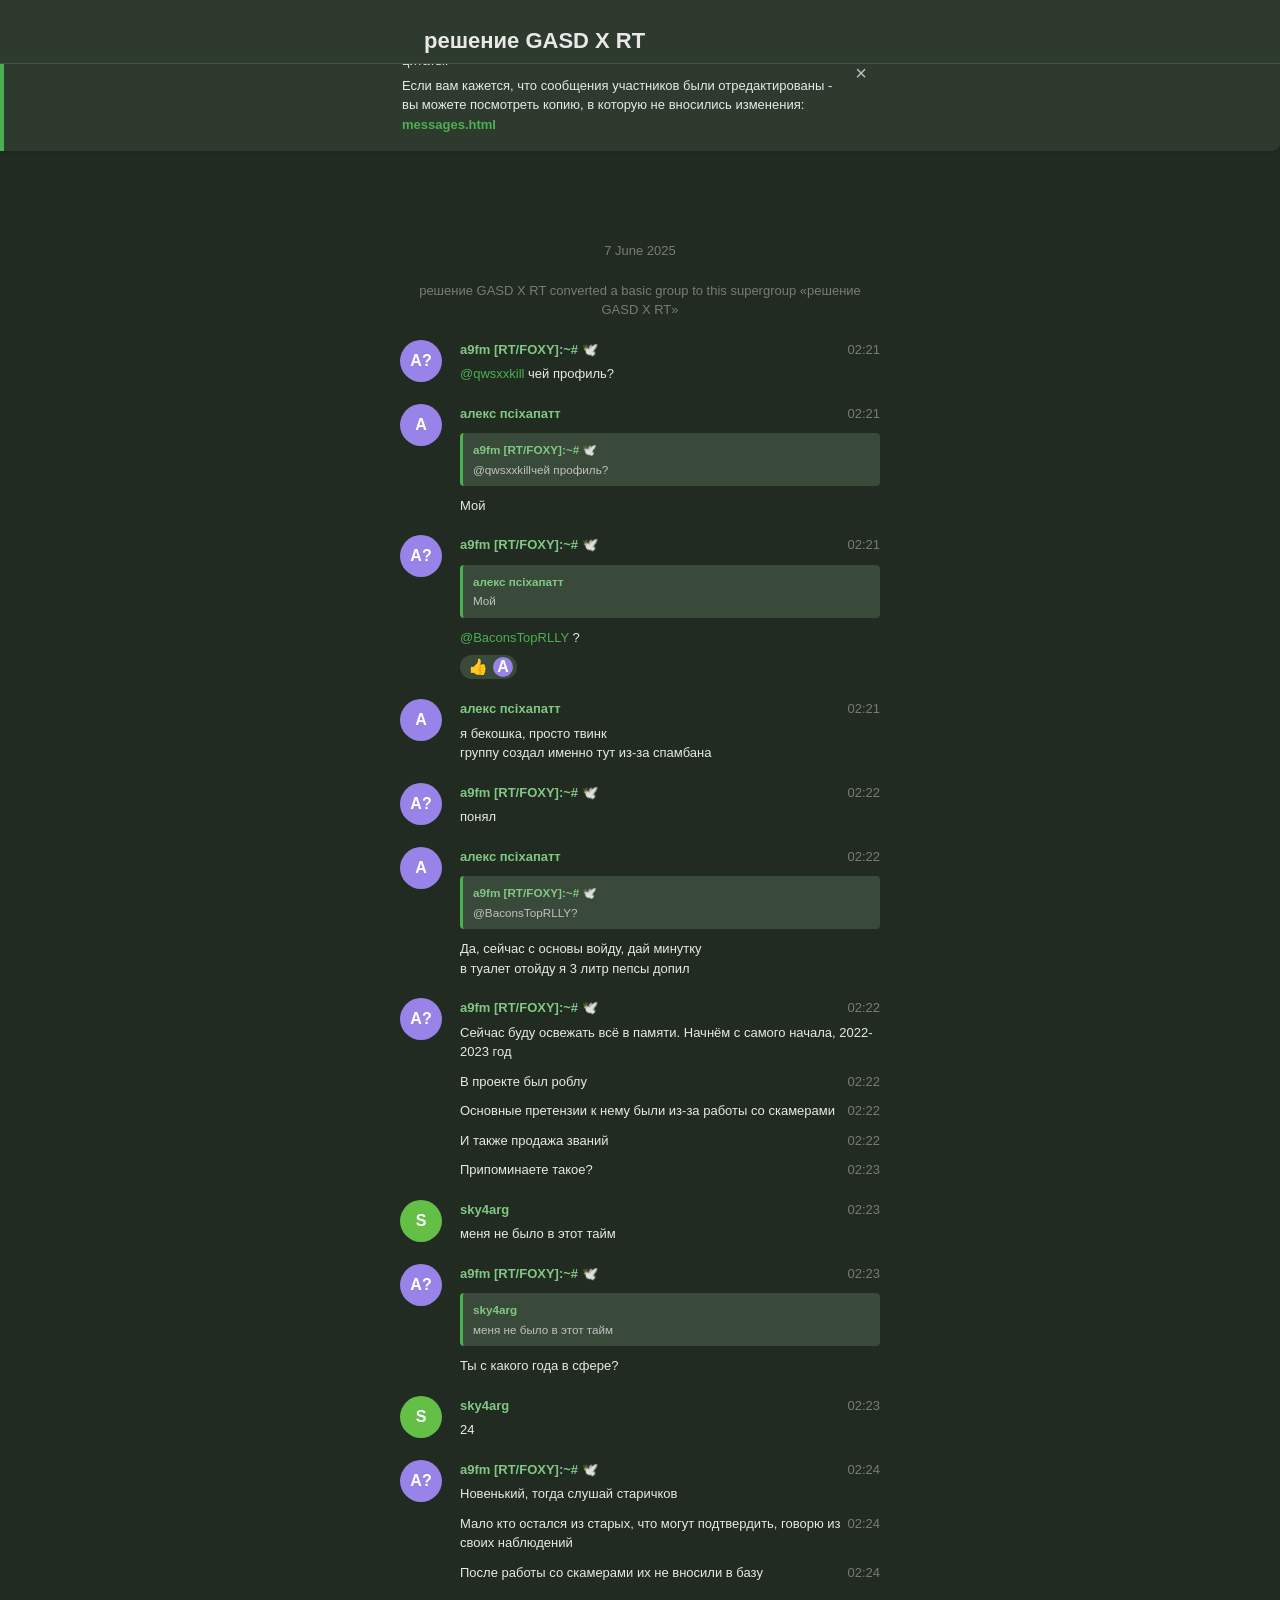
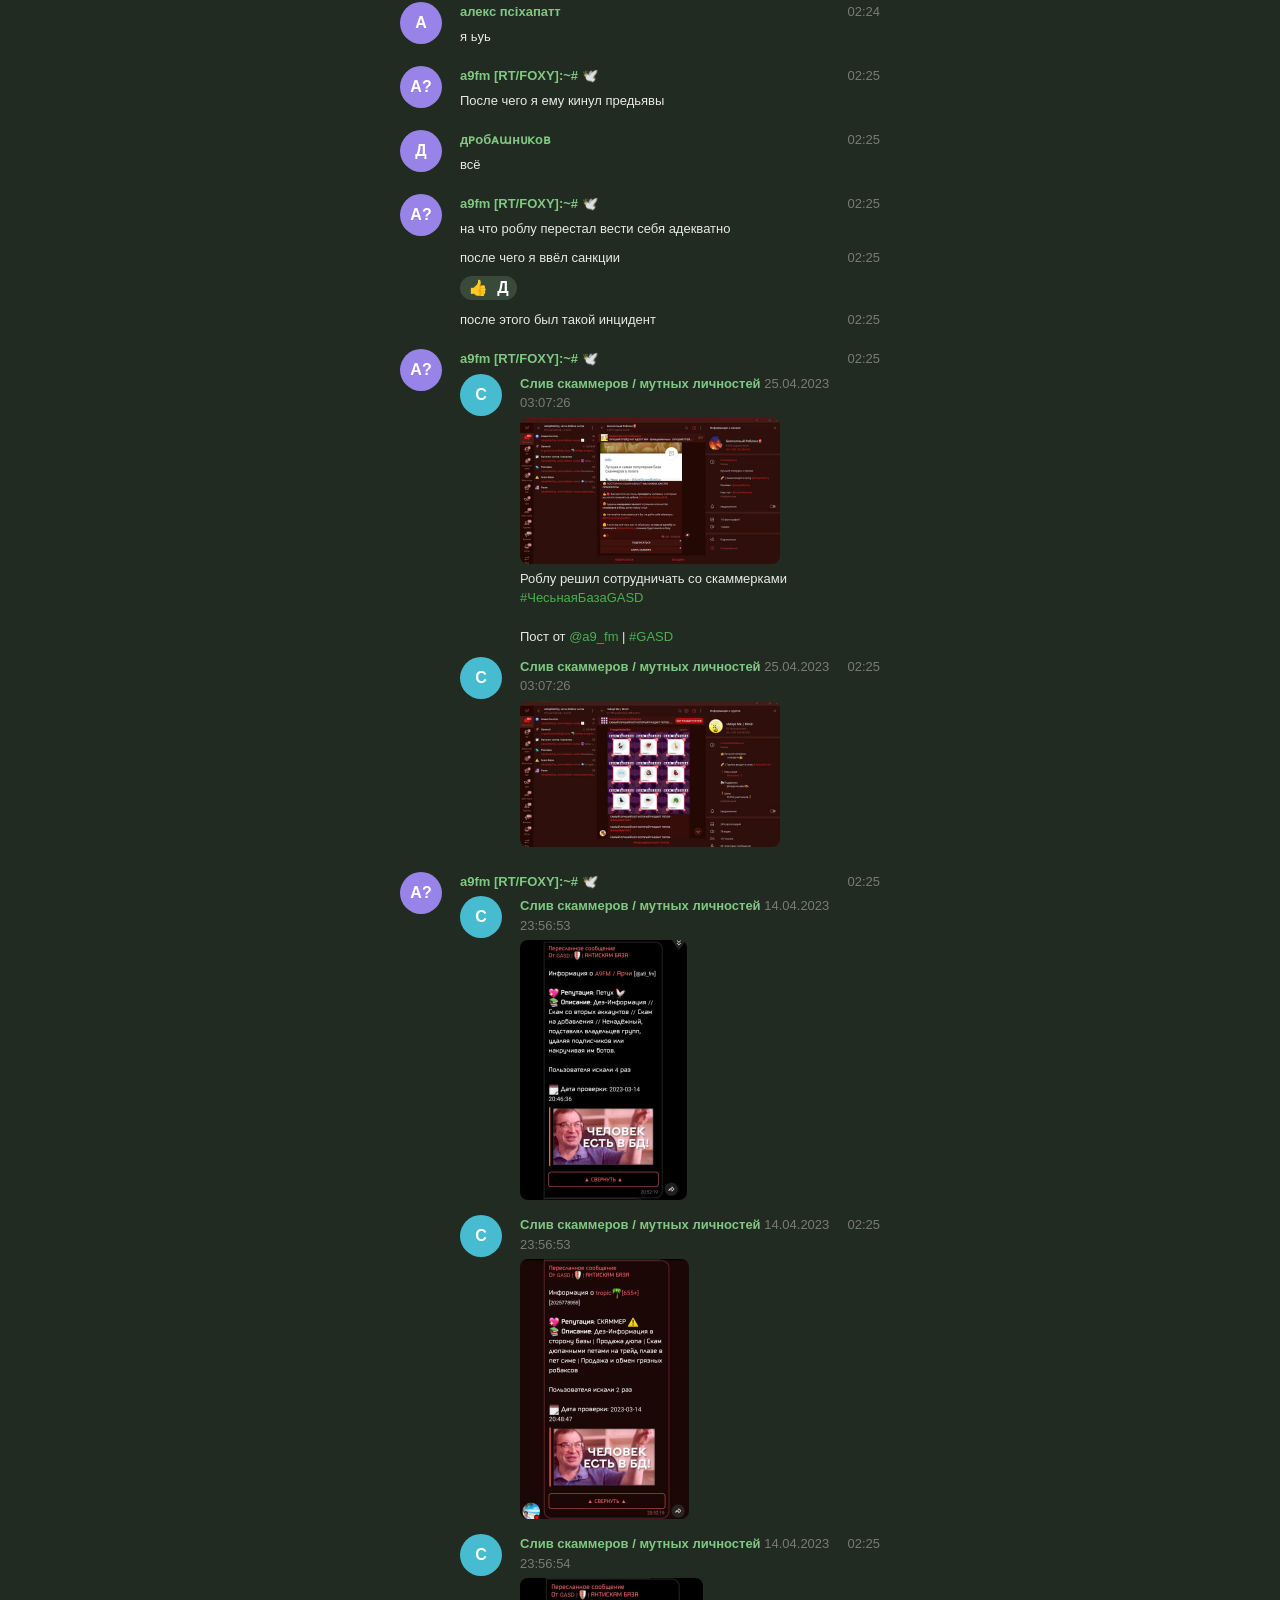
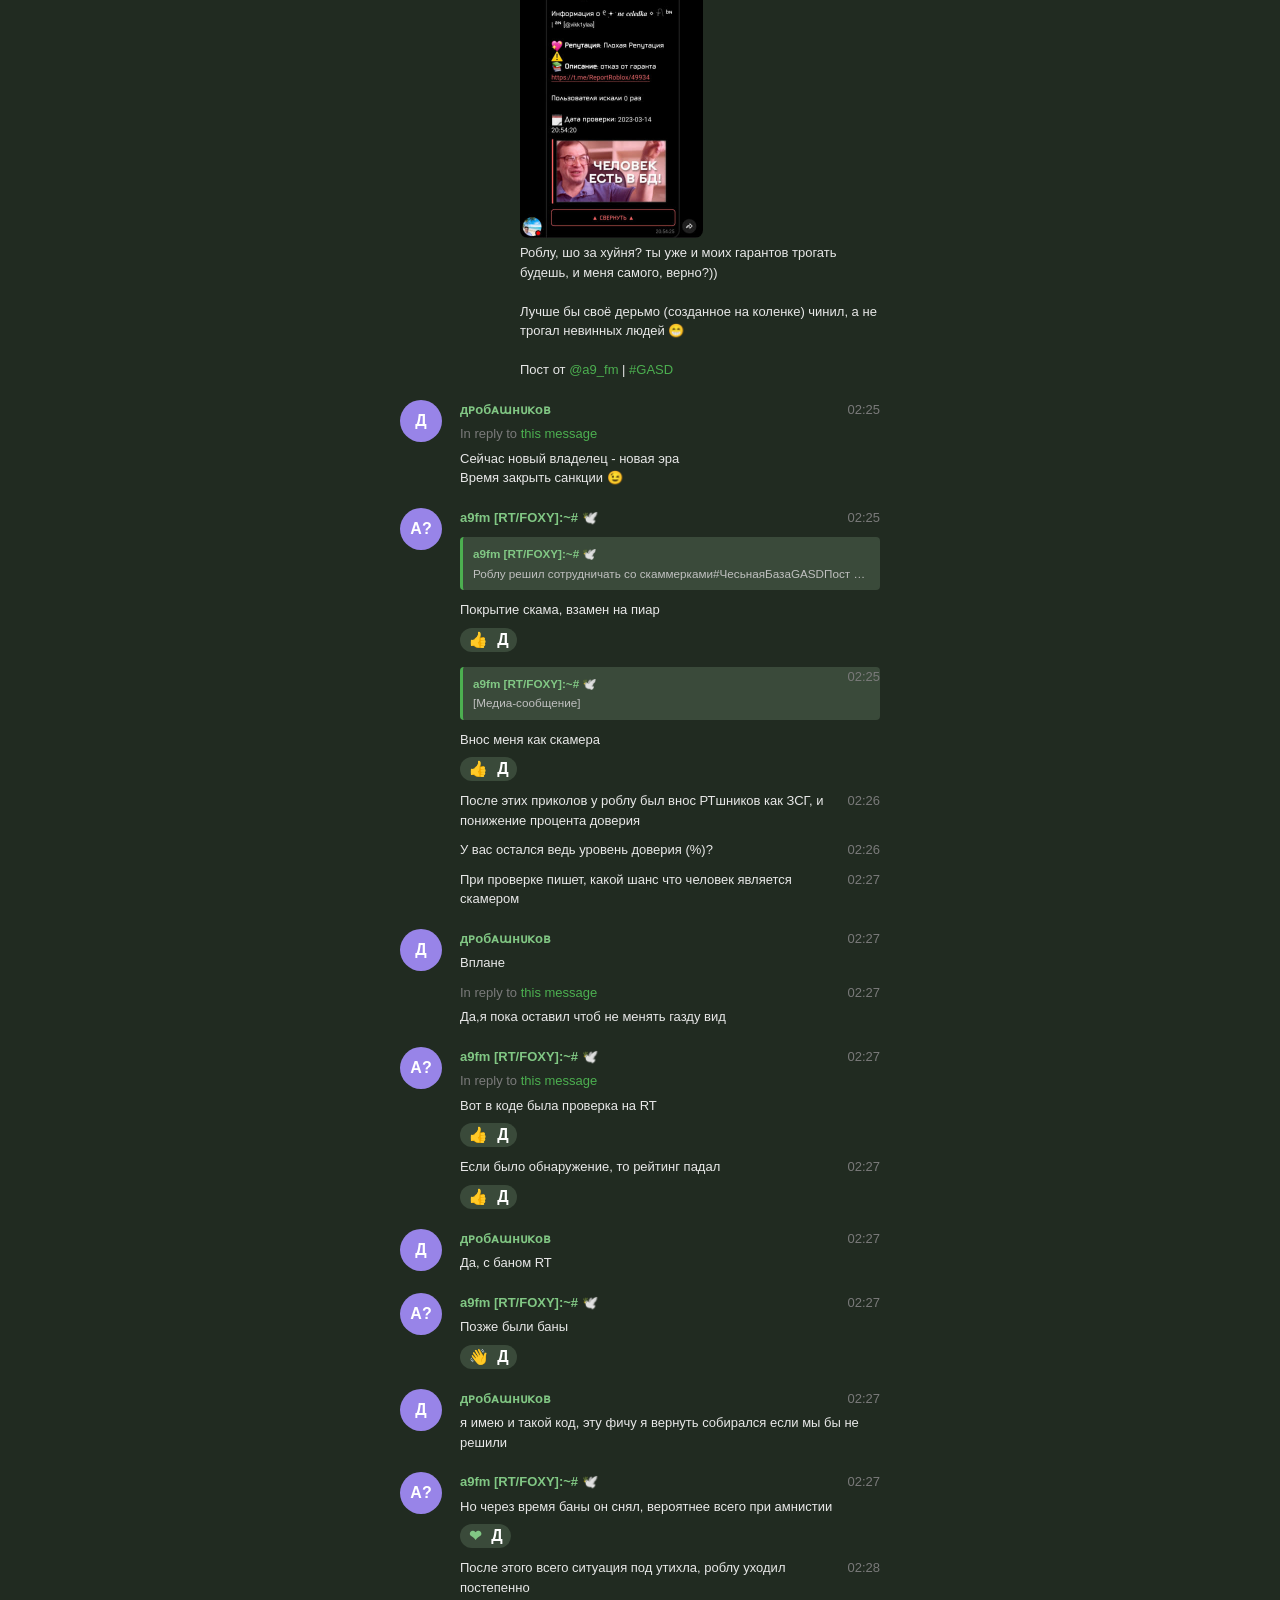
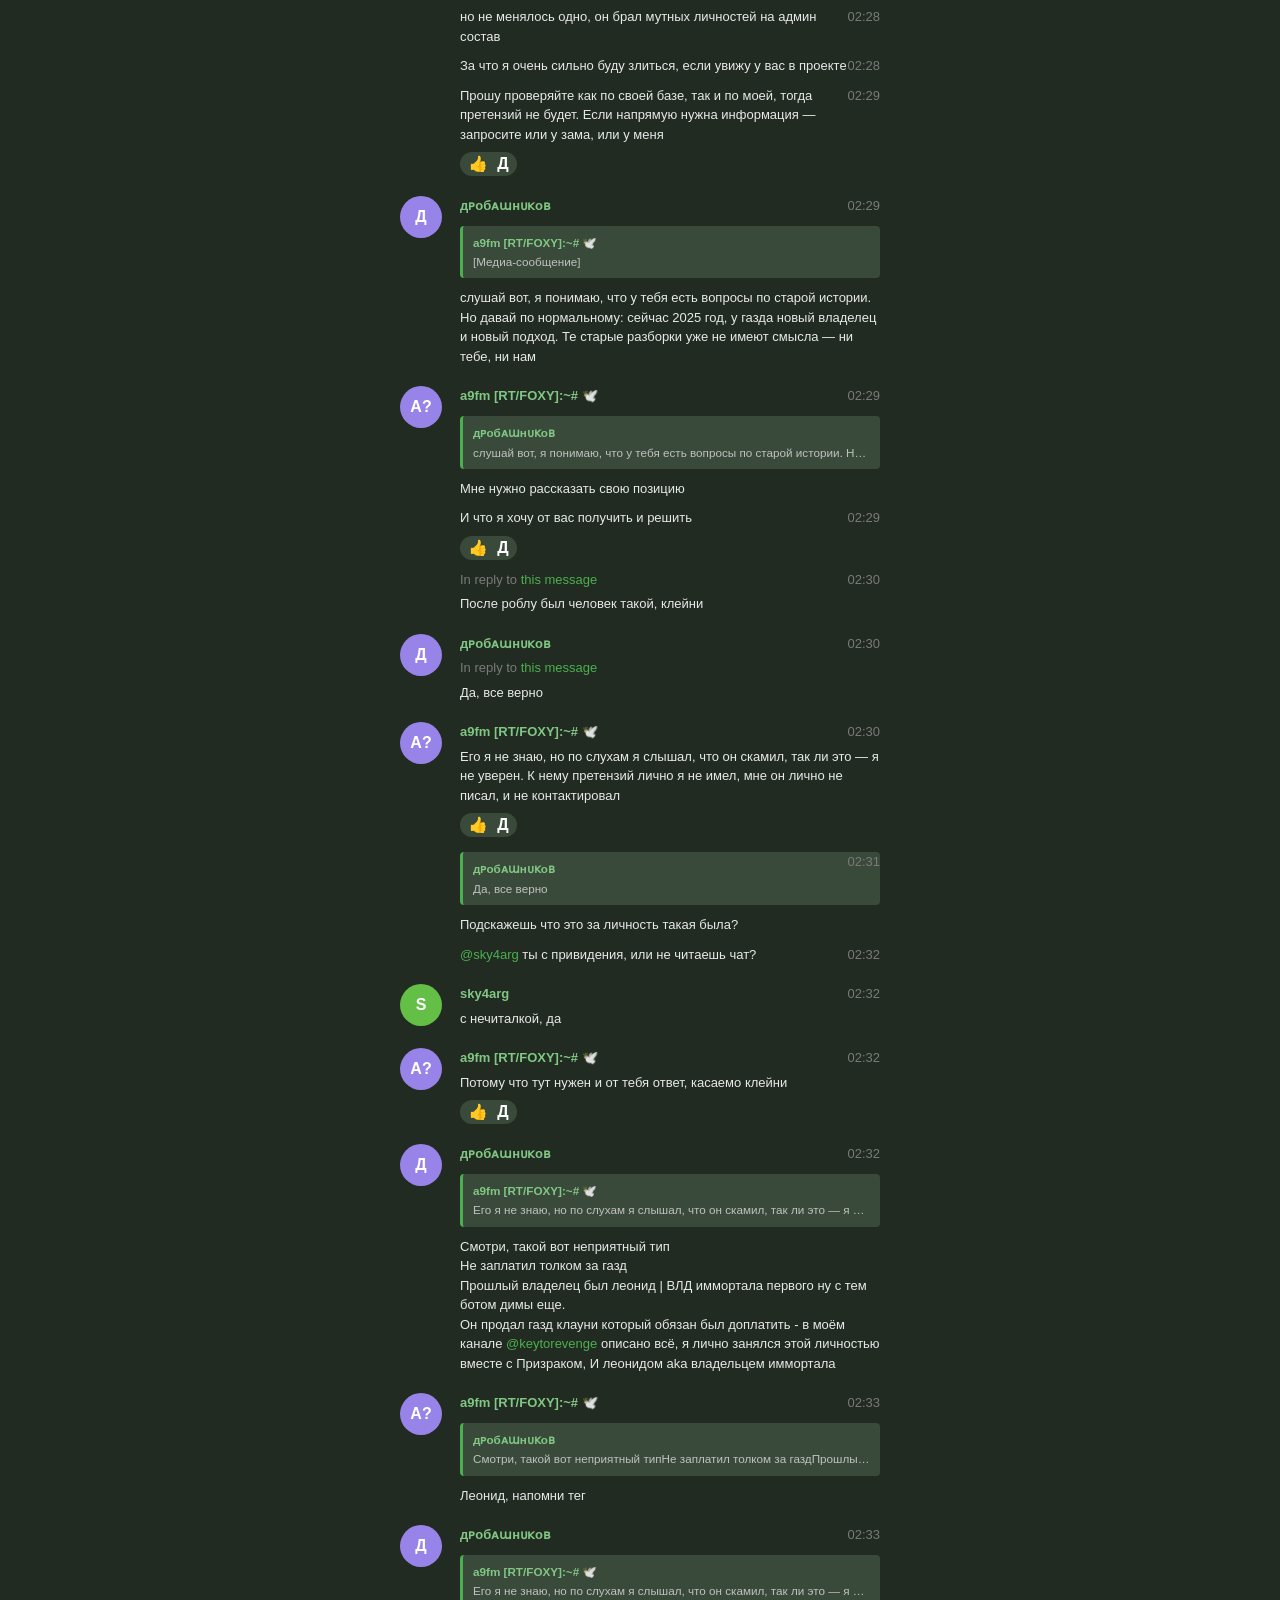
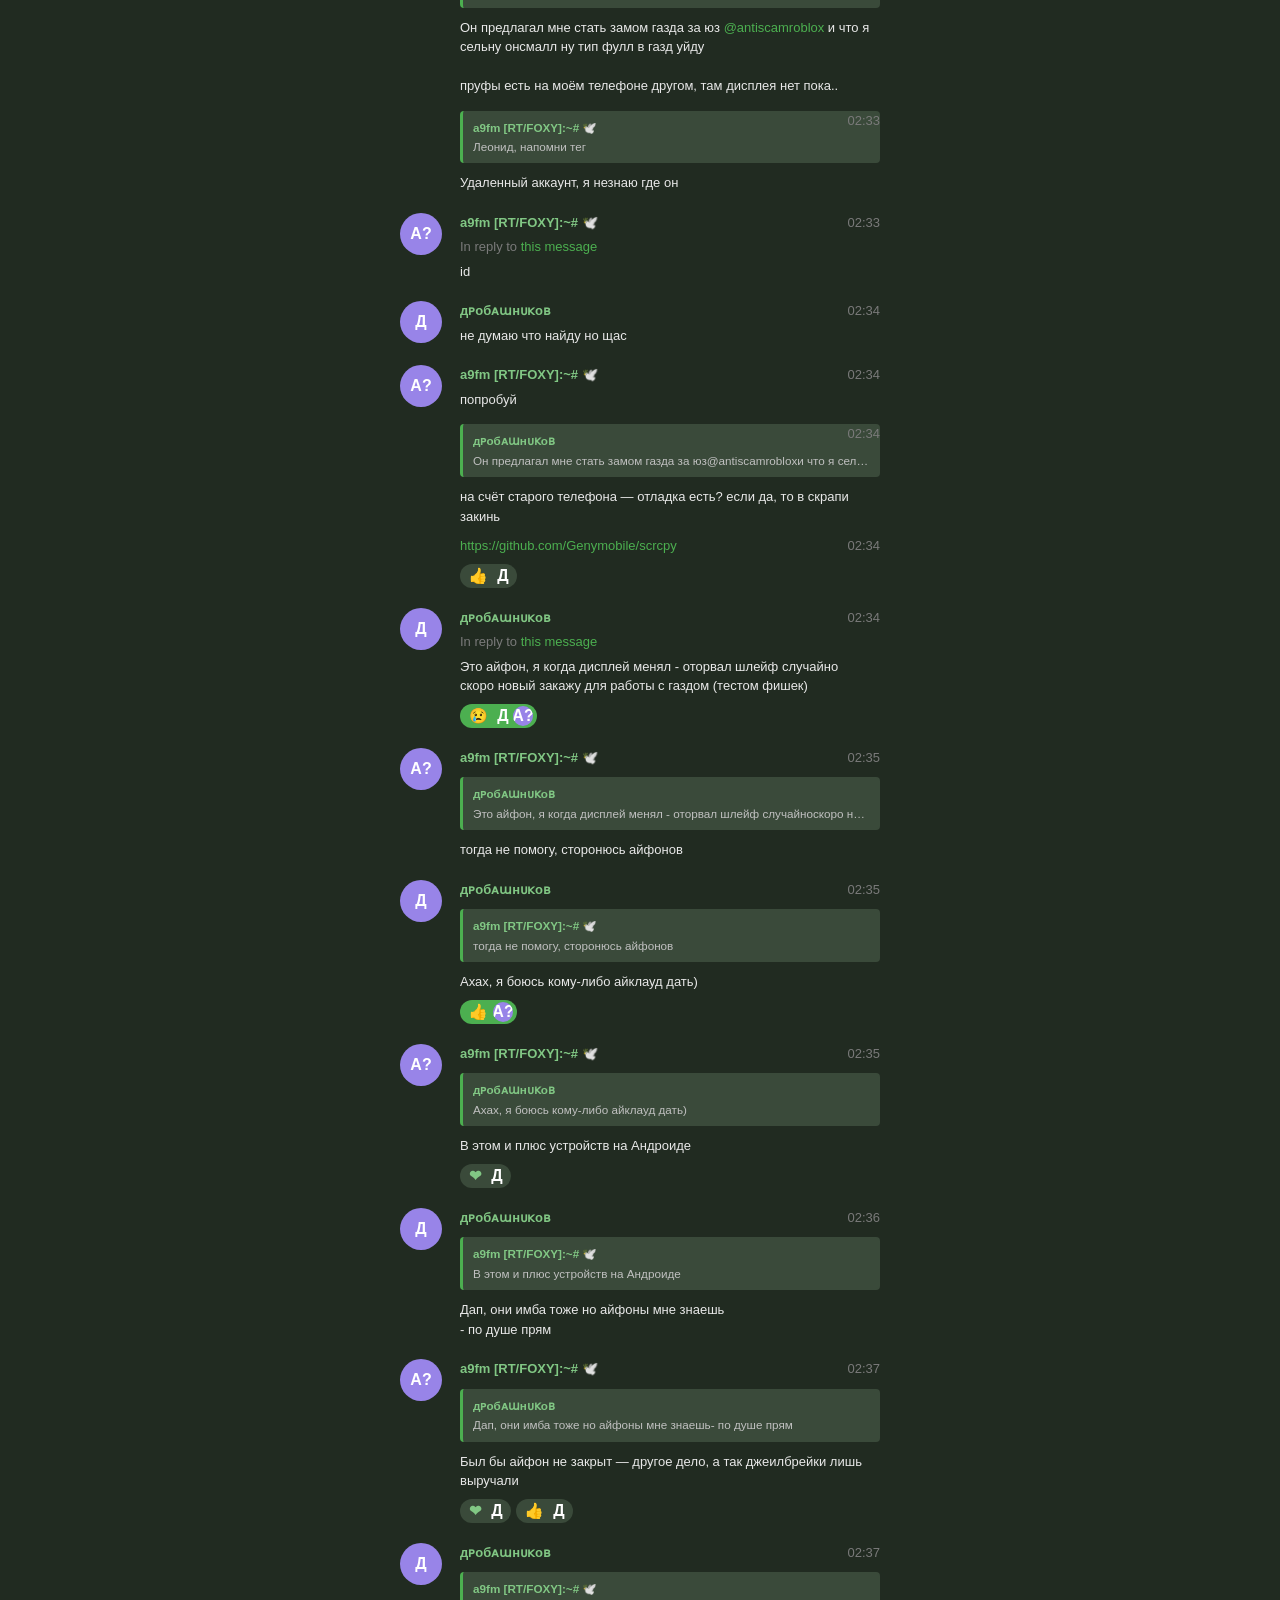
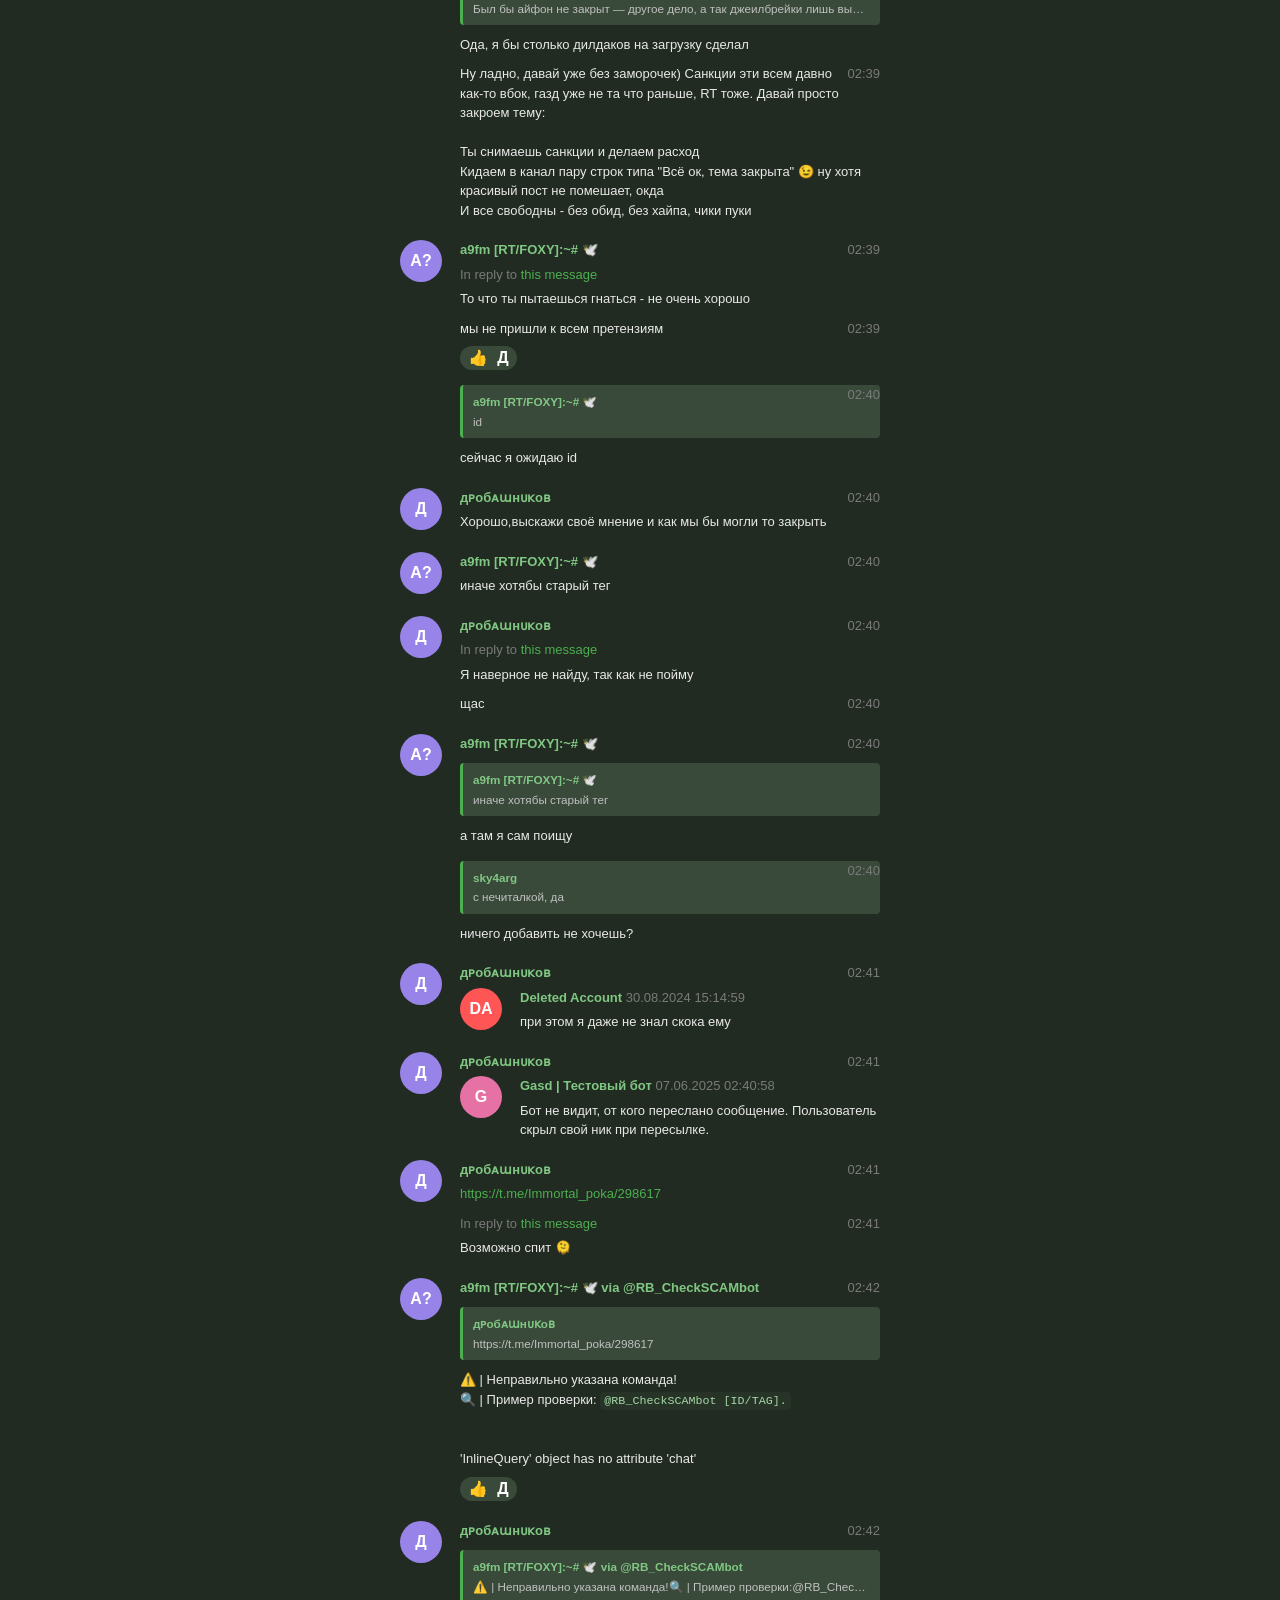
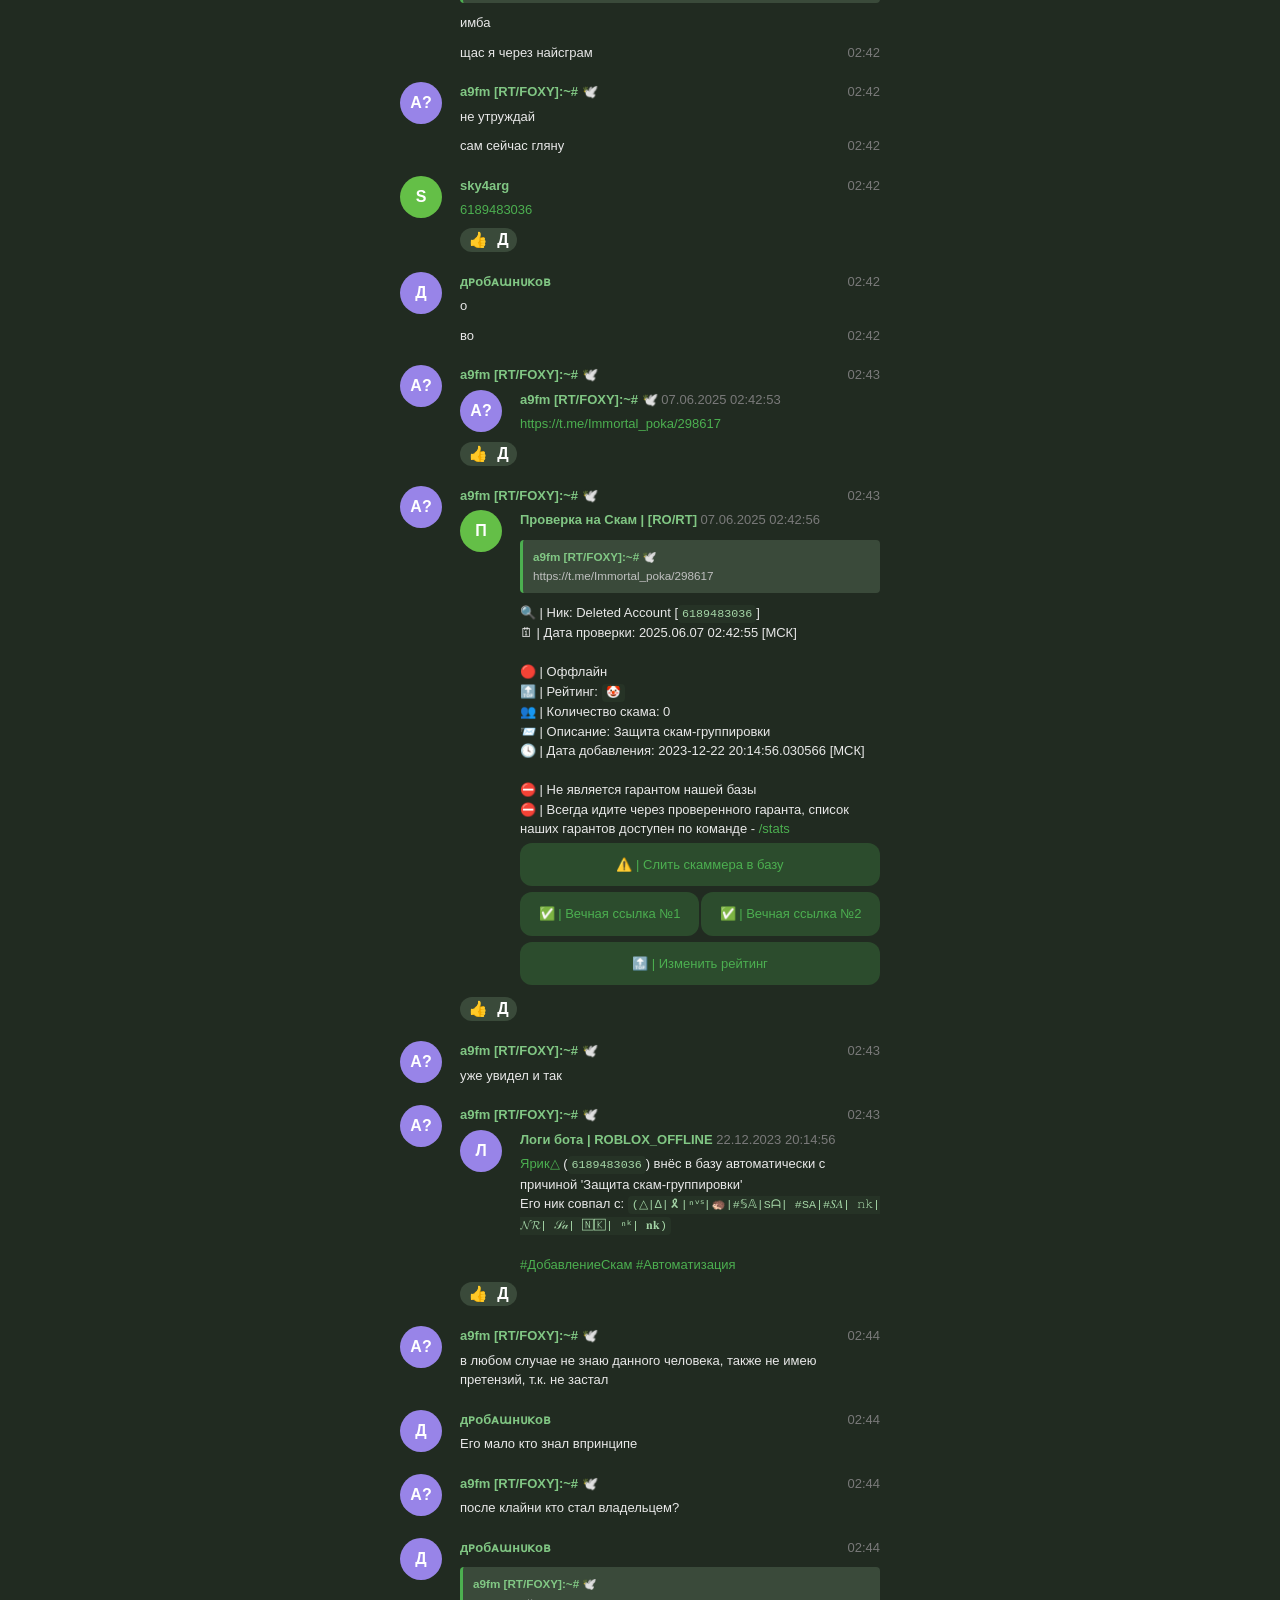
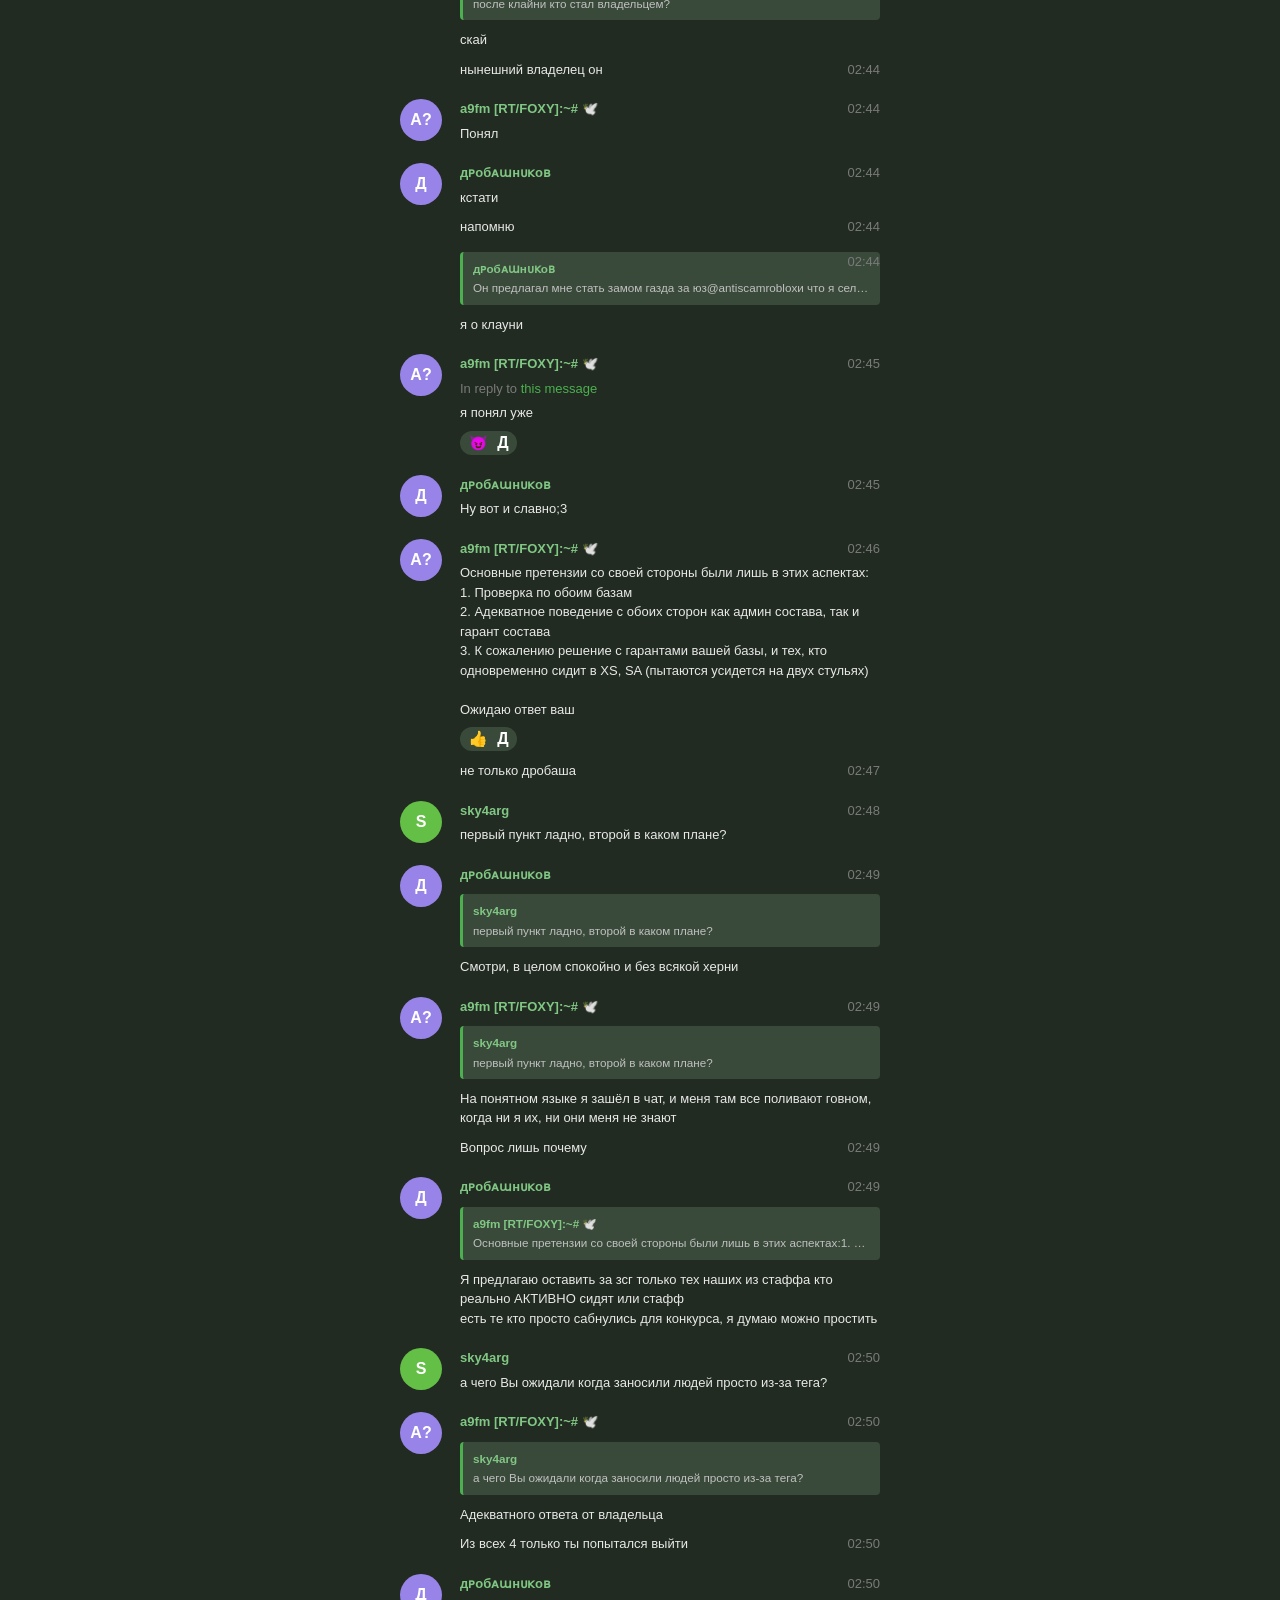
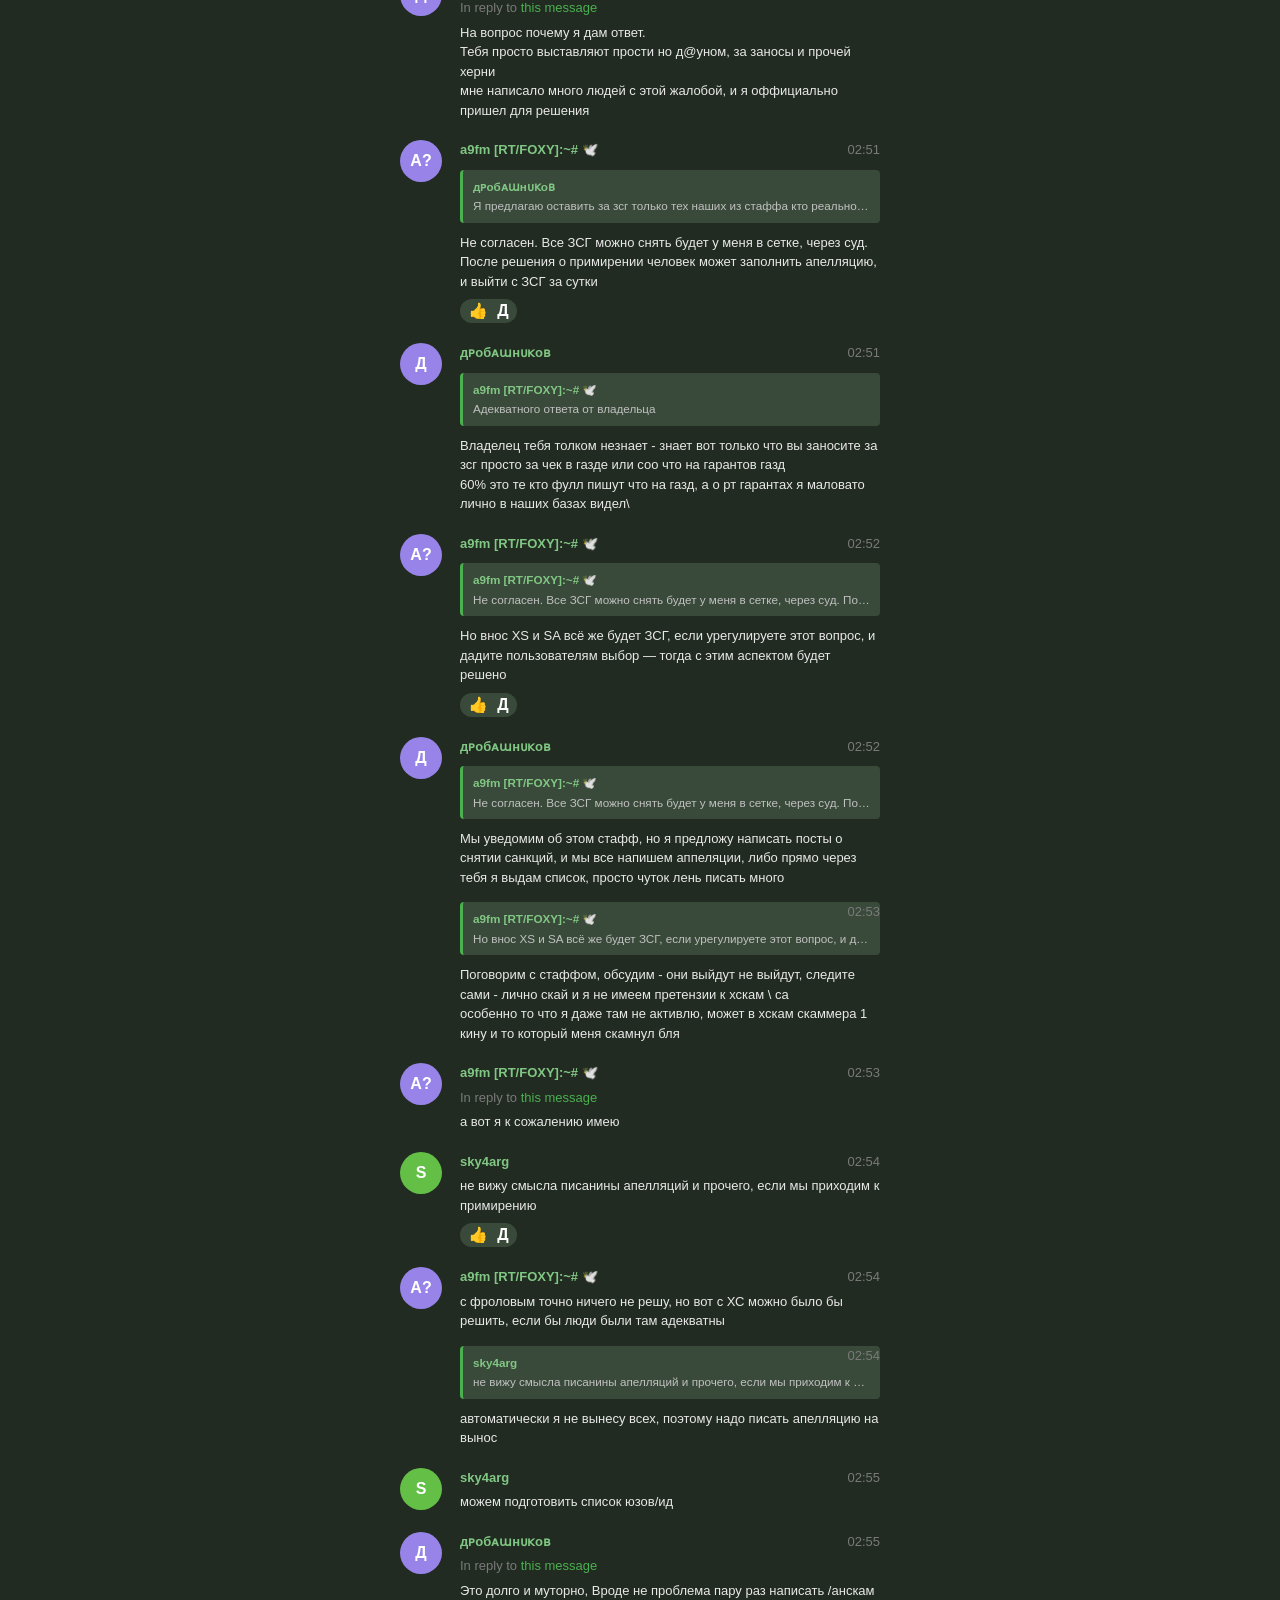
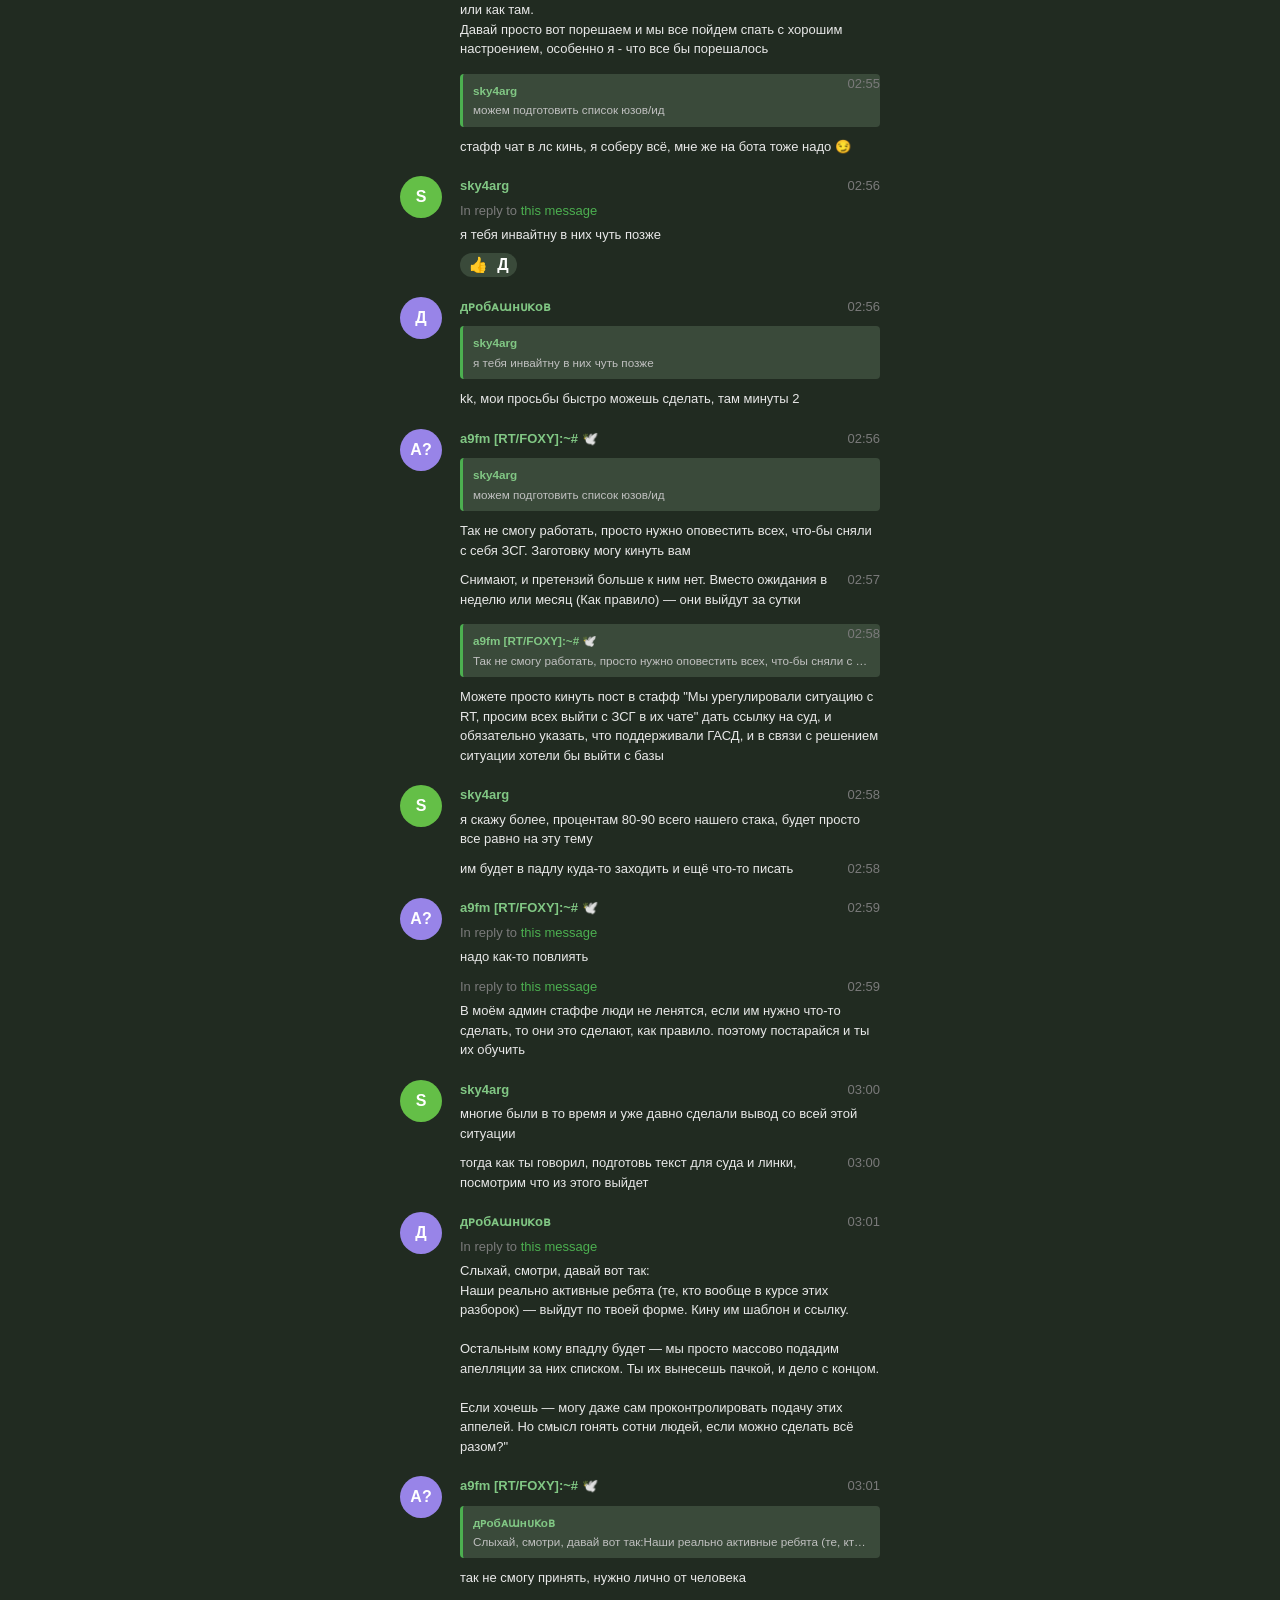
==== commit d8a329e8: "Add files via upload" ====
--- a/gasd/proceeded_messages.html
+++ b/gasd/proceeded_messages.html
@@ -5,46 +5,7 @@
 <title>Exported Data</title>
 <meta content="width=device-width, initial-scale=1.0" name="viewport"/>
 <link href="css/style.css" rel="stylesheet"/>
-<style>
-.warning-banner {
-    background-color: #fff3cd;
-    border-left: 4px solid #ffc107;
-    padding: 10px 15px;
-    margin: 10px 0;
-    position: relative;
-}
-.warning-content {
-    max-width: 1200px;
-    margin: 0 auto;
-    position: relative;
-    padding-right: 25px;
-}
-.warning-text {
-    display: block;
-    margin-bottom: 5px;
-}
-.warning-link {
-    color: #0d6efd;
-    text-decoration: none;
-}
-.warning-link:hover {
-    text-decoration: underline;
-}
-.close-warning {
-    position: absolute;
-    right: 10px;
-    top: 50%;
-    transform: translateY(-50%);
-    background: none;
-    border: none;
-    font-size: 20px;
-    cursor: pointer;
-    color: #666;
-}
-.close-warning:hover {
-    color: #000;
-}
-</style>
+
 <script src="js/script.js" type="text/javascript">
 </script>
 </head>
--- a/gasd/css/style.css
+++ b/gasd/css/style.css
@@ -96,7 +96,58 @@
 .details { color: var(--color-text-details); }
 .with_divider { border-top: 1px solid var(--color-border); }
 
-/* --- 3. Структура страницы --- */
+/* --- 3. Warning Banner --- */
+.warning-banner {
+    background-color: var(--color-bg-secondary);
+    border-left: 4px solid var(--color-primary);
+    padding: 12px 15px;
+    margin: 0;
+    position: relative;
+    color: var(--color-text-main);
+    border-radius: 0 0 var(--border-radius-normal) 0;
+    box-shadow: 0 1px 3px rgba(0,0,0,0.1);
+}
+.warning-content {
+    max-width: var(--site-width);
+    margin: 0 auto;
+    position: relative;
+    padding-right: 30px;
+}
+.warning-text {
+    display: block;
+    margin-bottom: 5px;
+    line-height: 1.5;
+}
+.warning-link {
+    color: var(--color-primary-light);
+    text-decoration: none;
+    font-weight: 600;
+}
+.warning-link:hover {
+    text-decoration: underline;
+    color: var(--color-primary);
+}
+.close-warning {
+    position: absolute;
+    right: 10px;
+    top: 50%;
+    transform: translateY(-50%);
+    background: none;
+    border: none;
+    font-size: 20px;
+    cursor: pointer;
+    color: var(--color-text-secondary);
+    padding: 5px;
+    line-height: 1;
+    border-radius: var(--border-radius-round);
+    transition: all 0.2s ease;
+}
+.close-warning:hover {
+    color: var(--color-text-main);
+    background-color: var(--color-bg-tertiary);
+}
+
+/* --- 4. Структура страницы --- */
 .page_wrap { background-color: var(--color-bg-main); color: var(--color-text-main); }
 .page_wrap a { color: var(--color-primary); text-decoration: none; }
 .page_wrap a:hover { text-decoration: underline; }
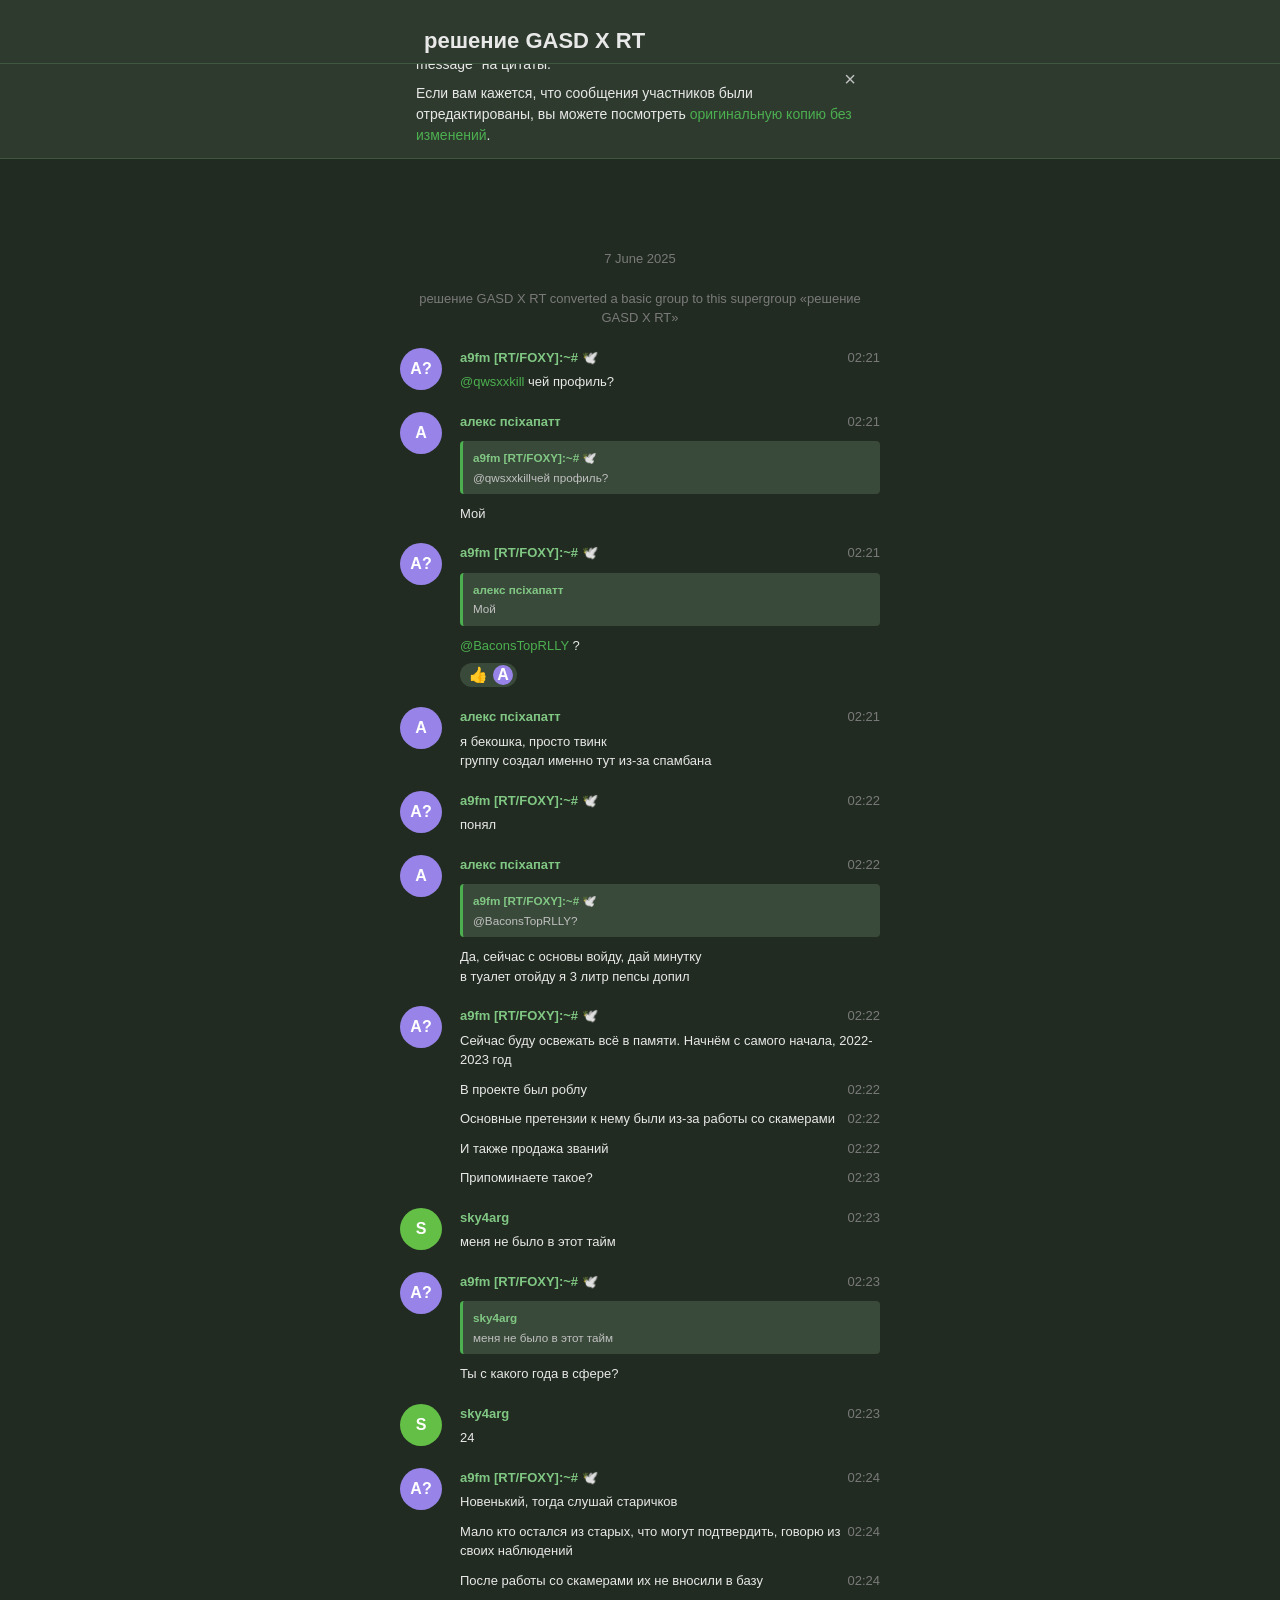
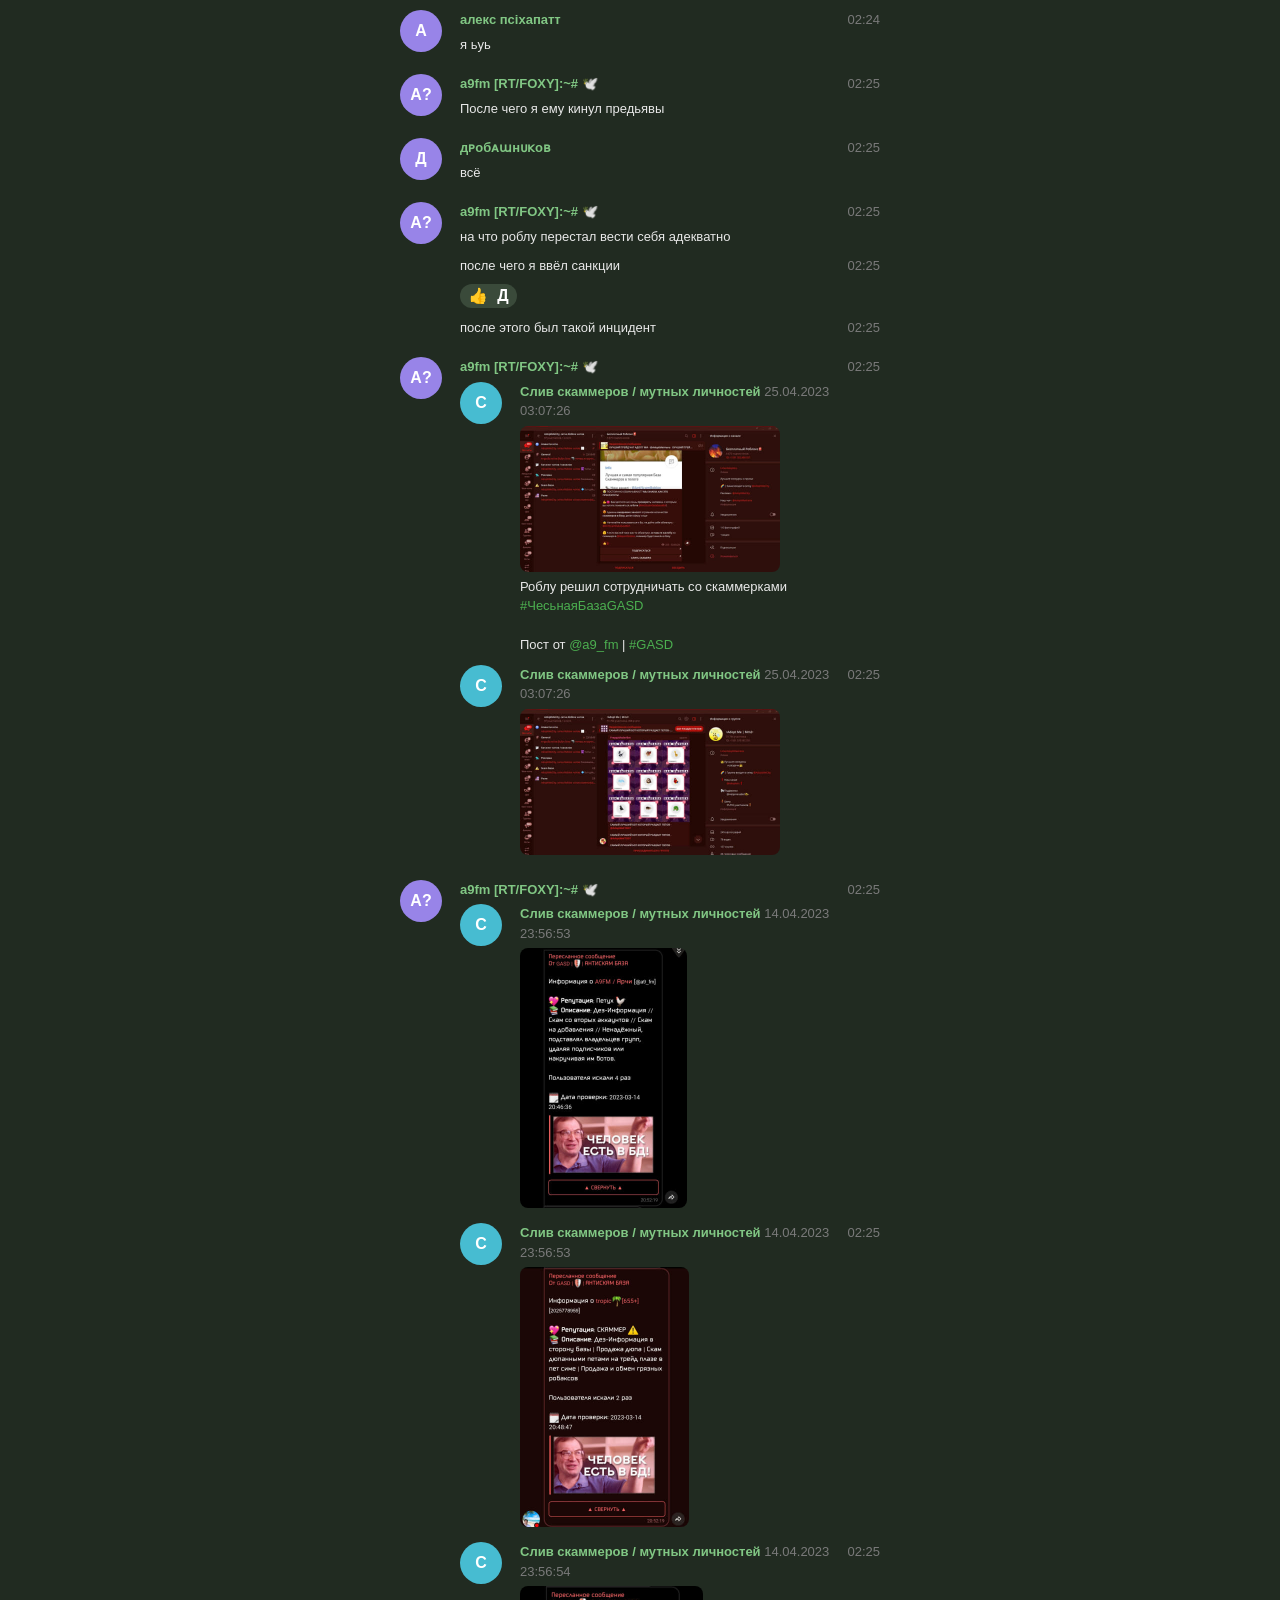
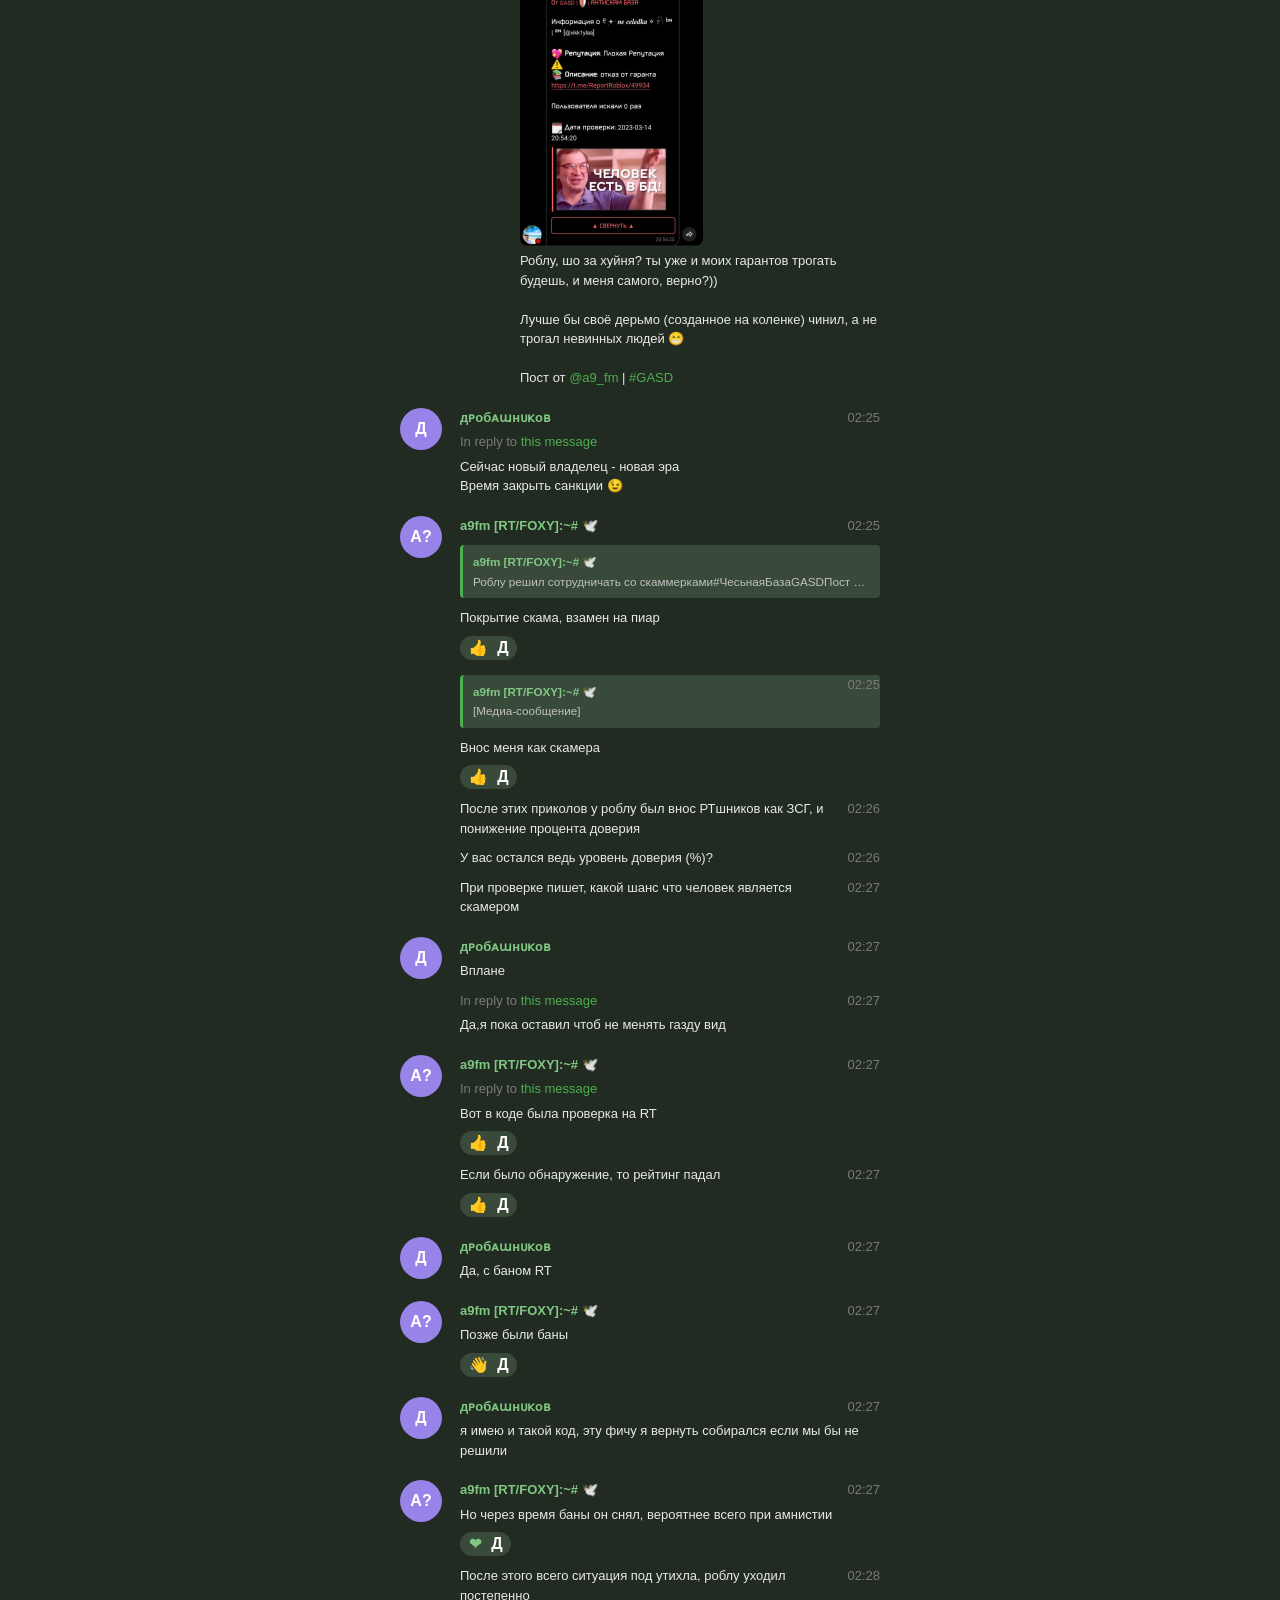
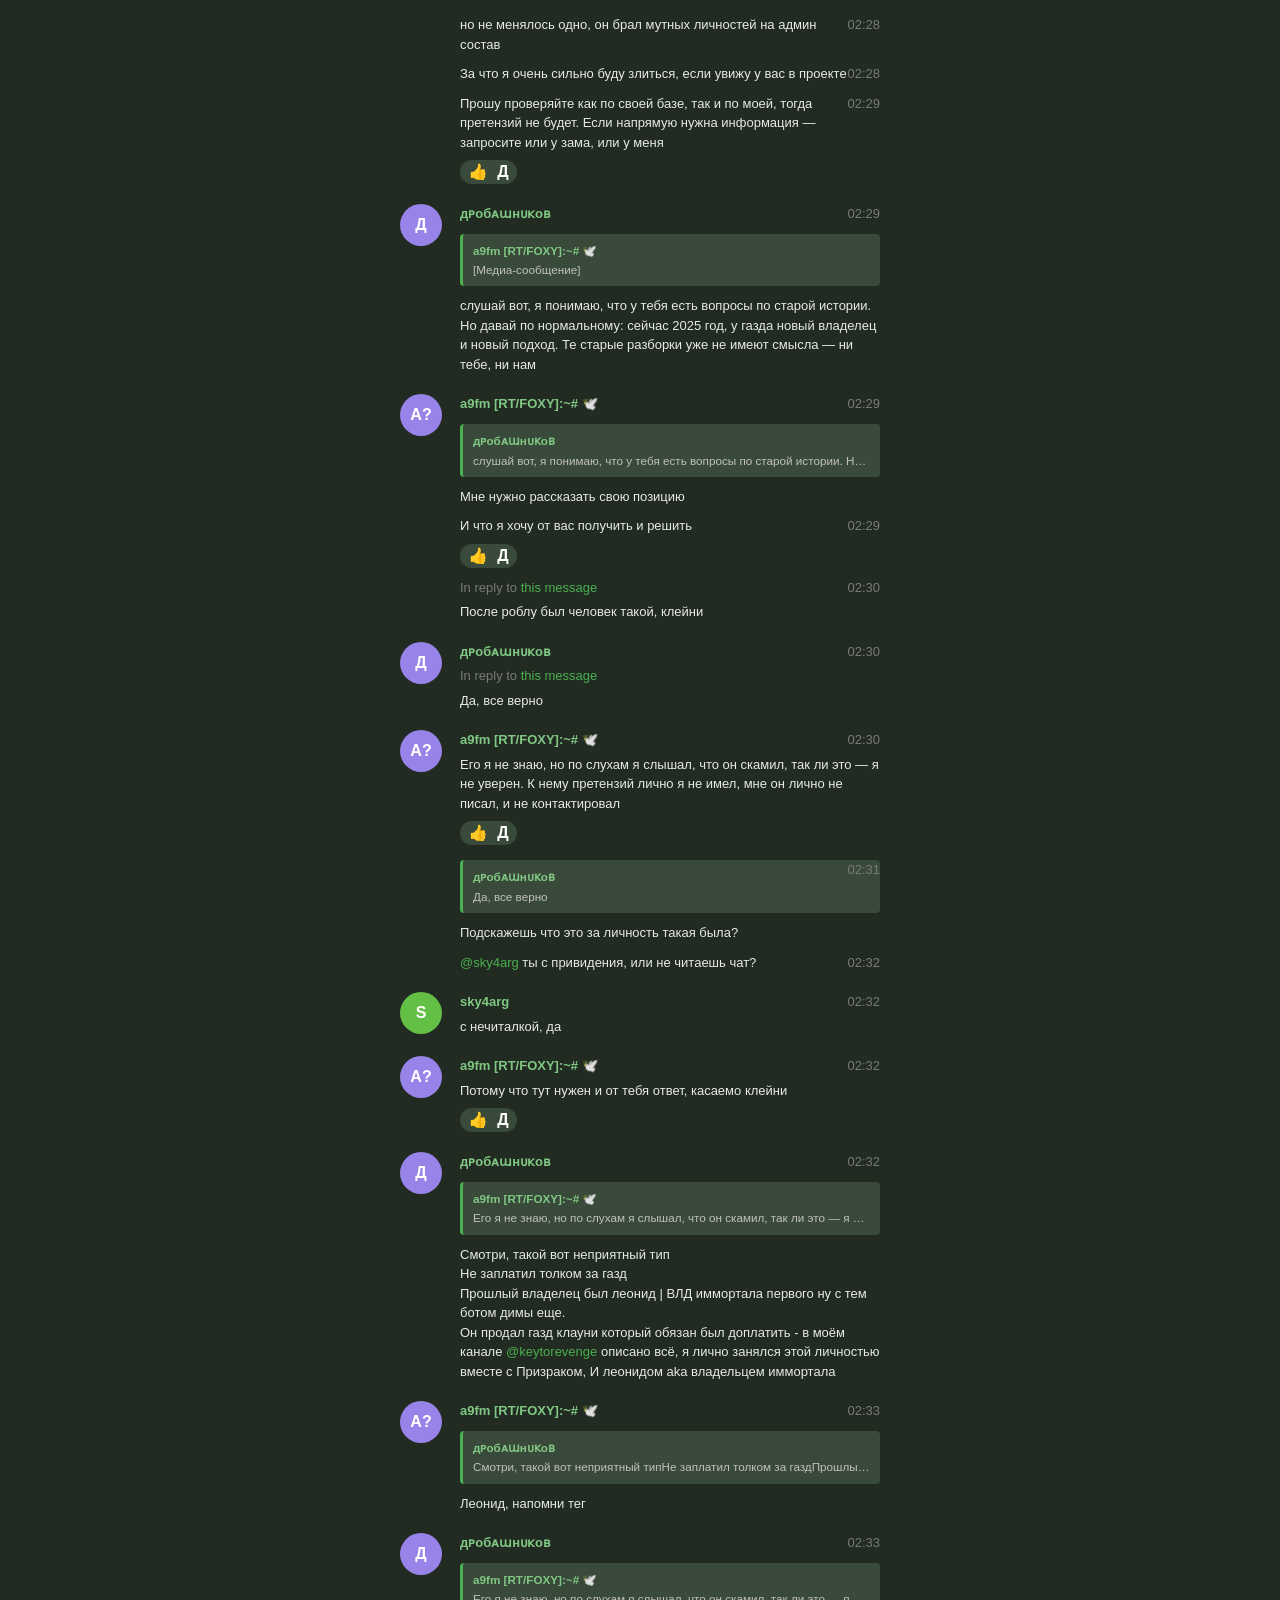
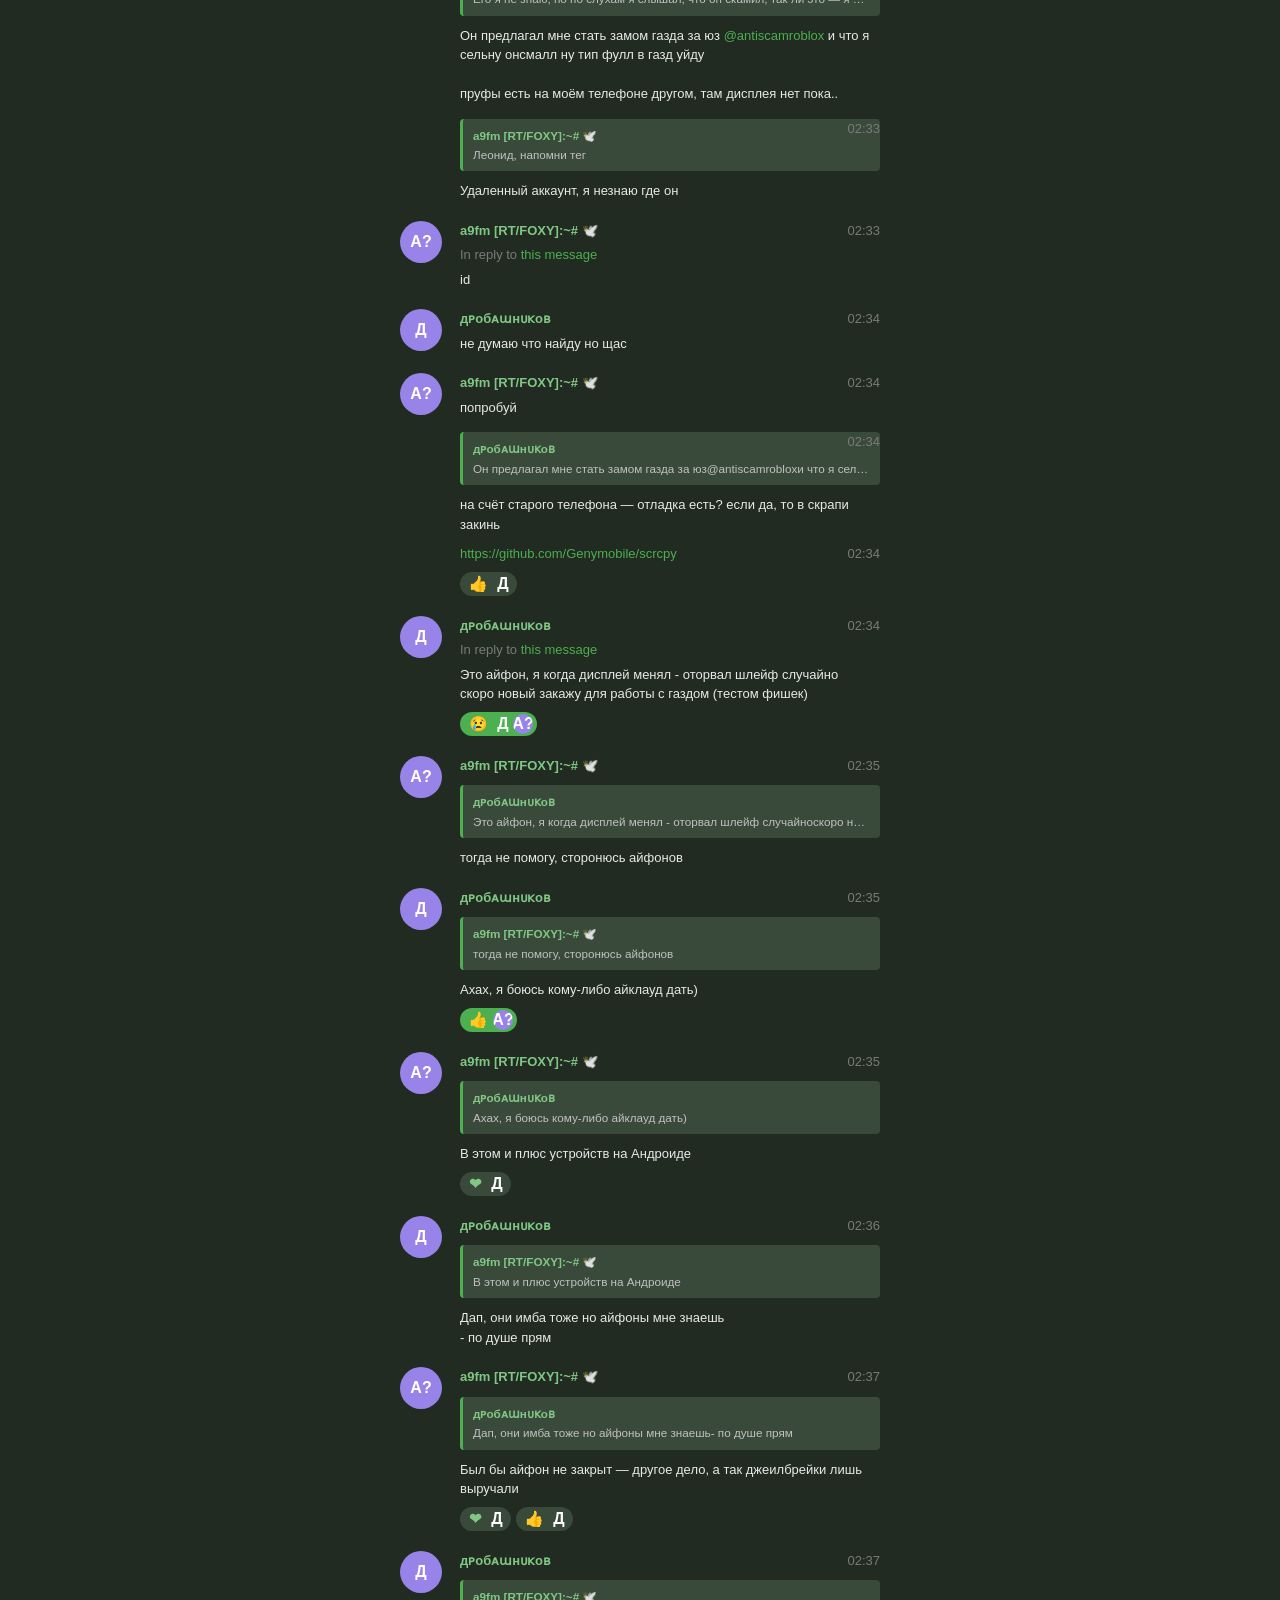
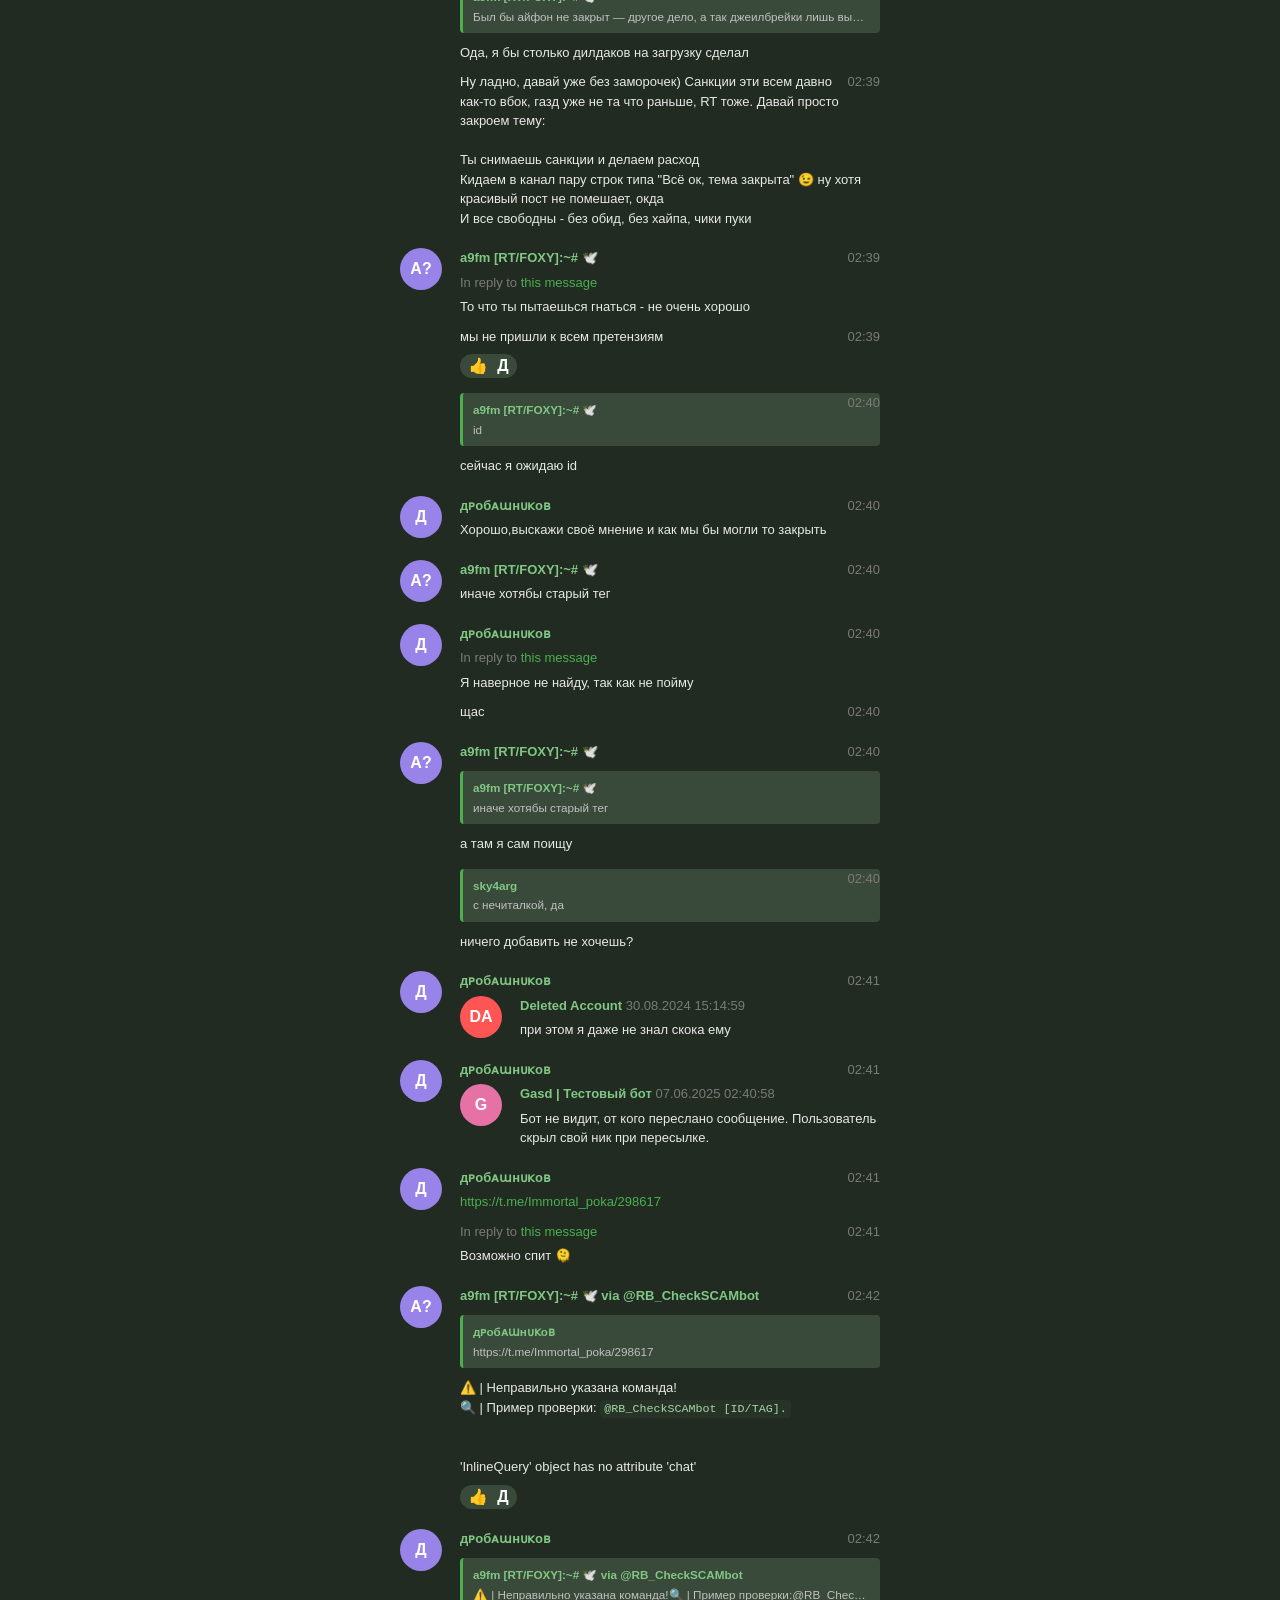
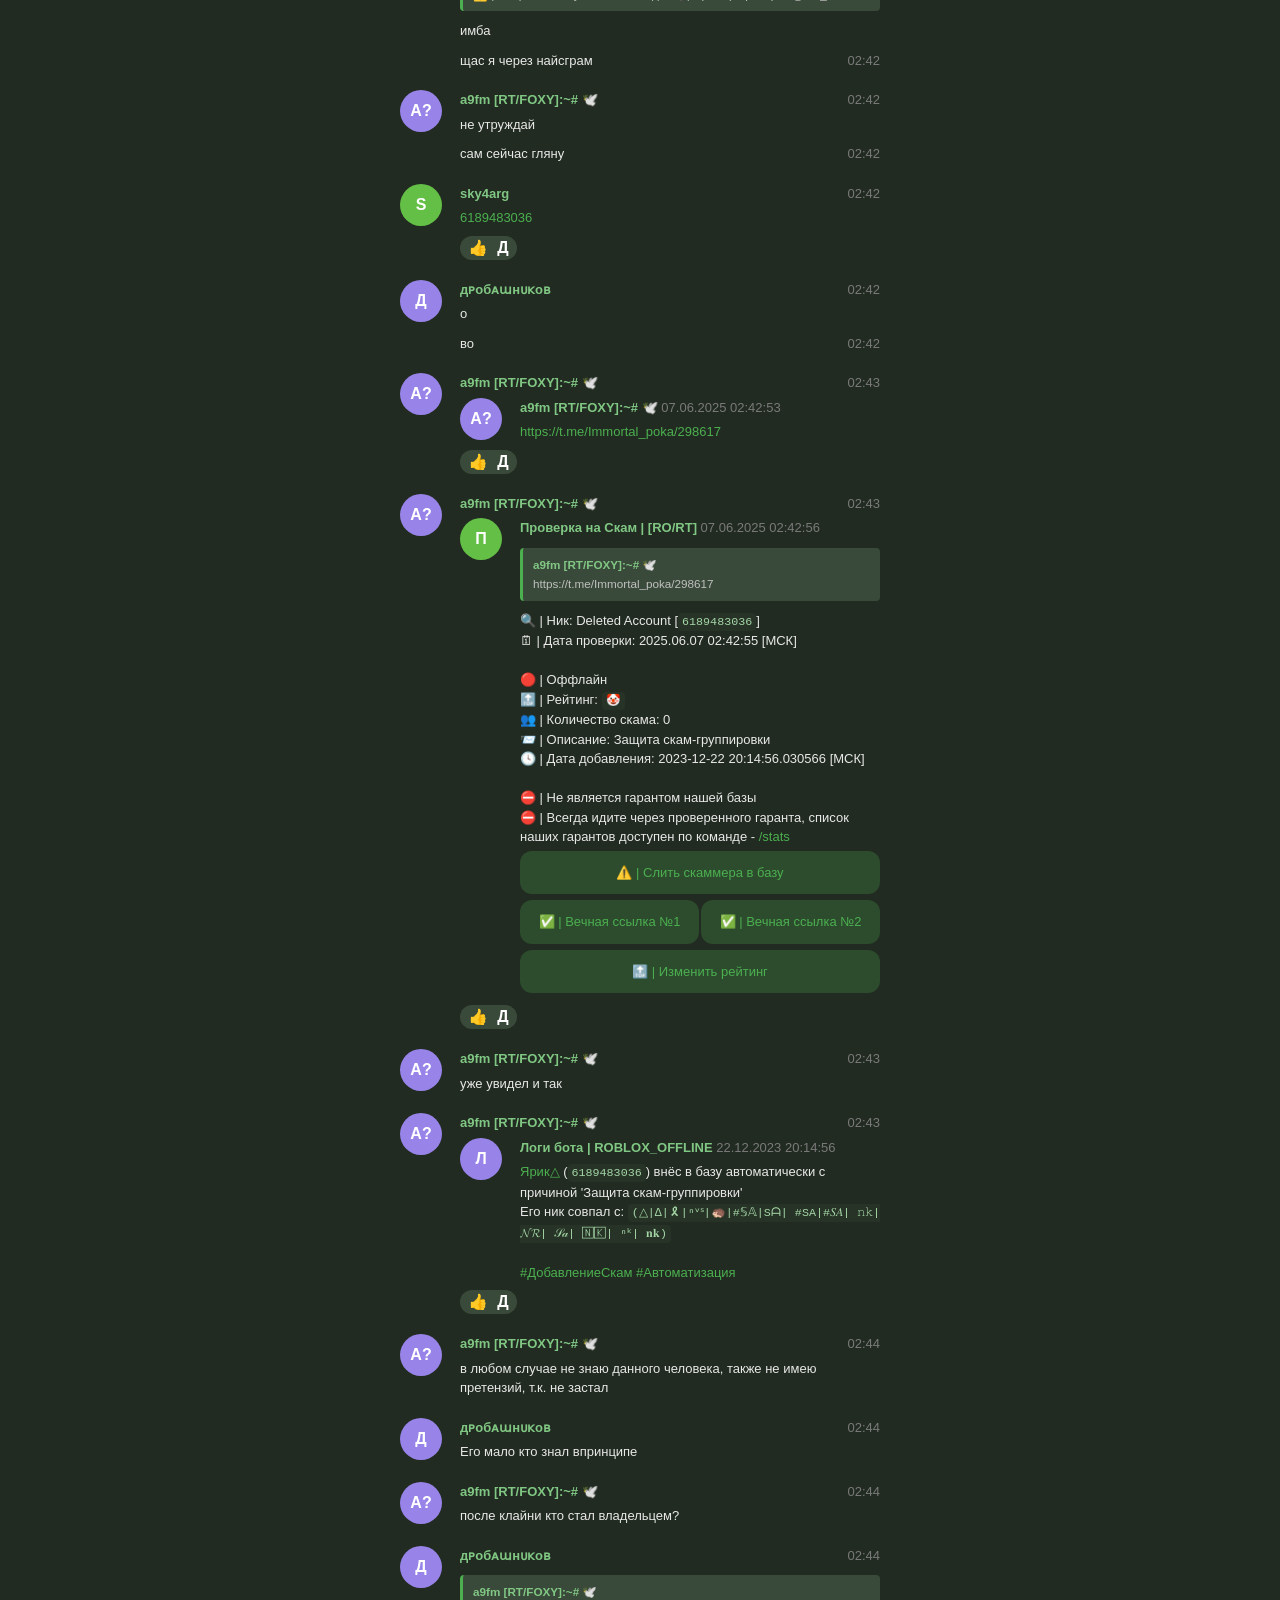
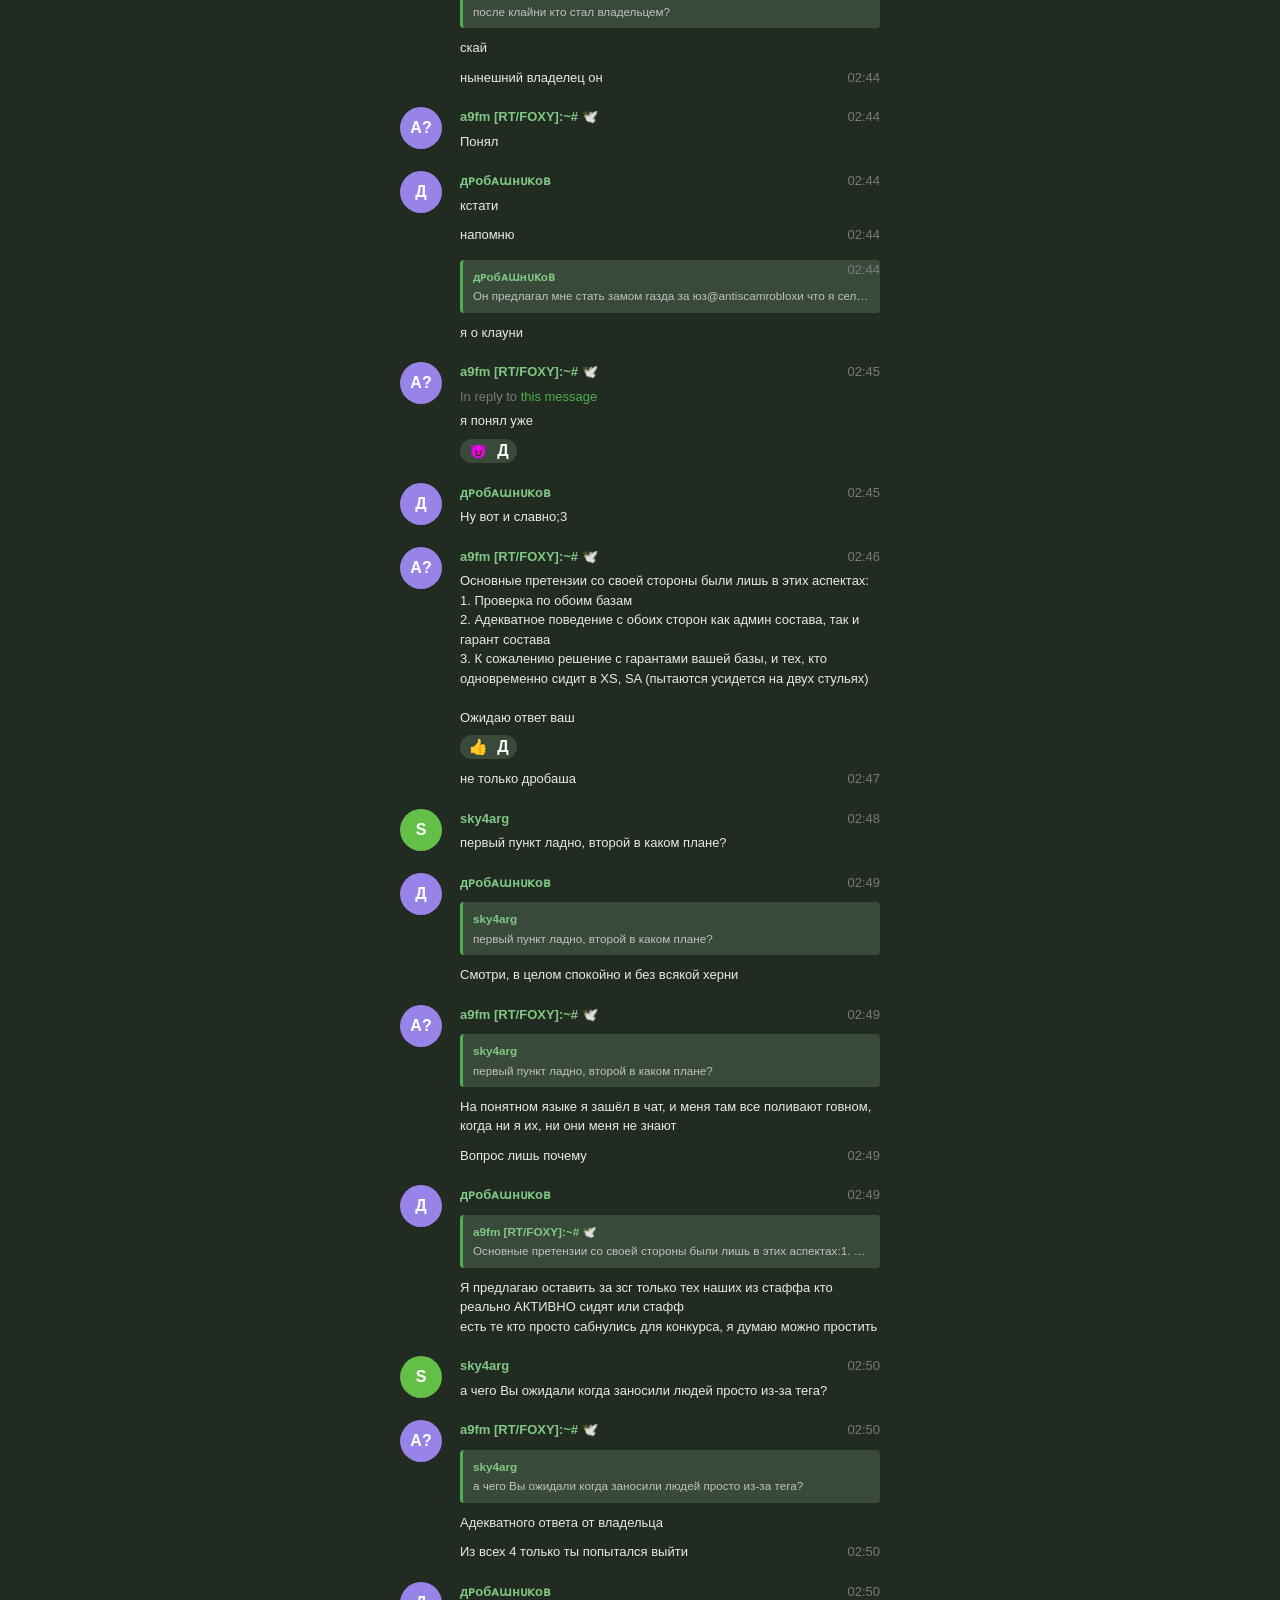
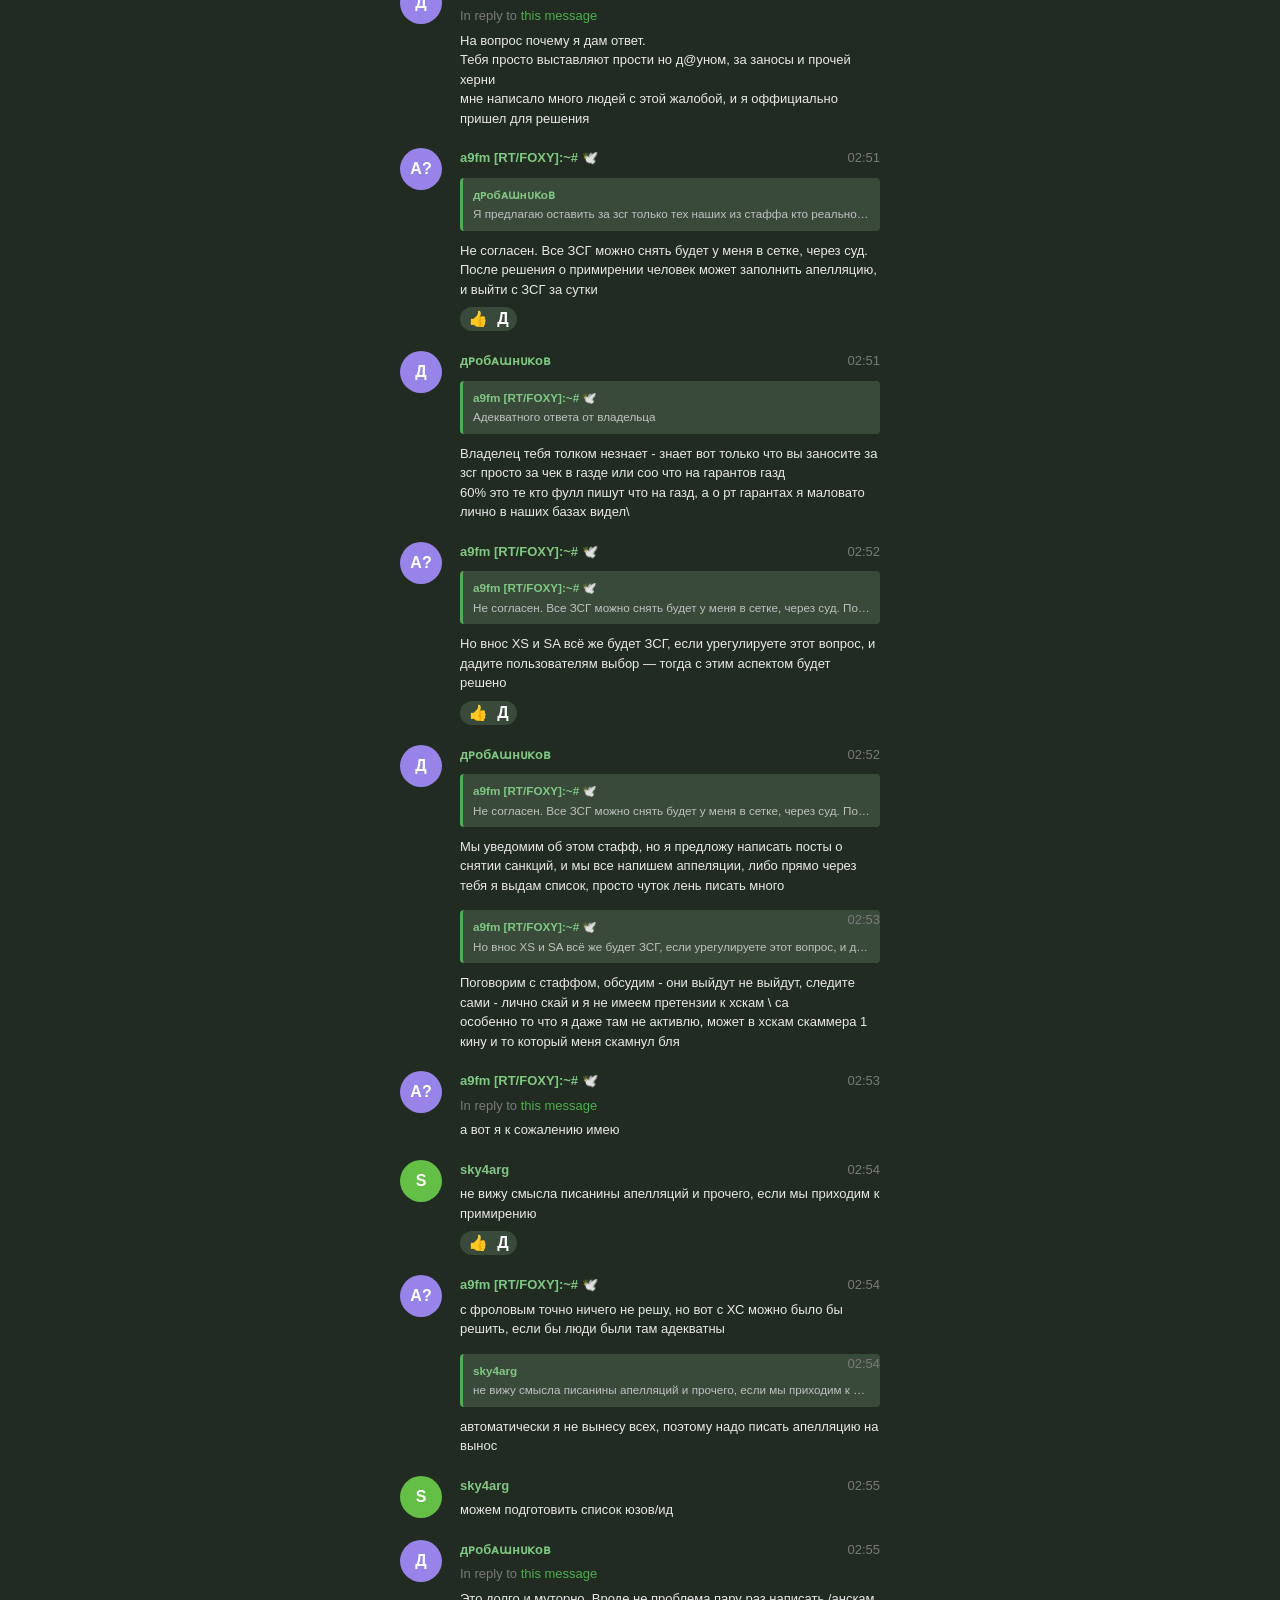
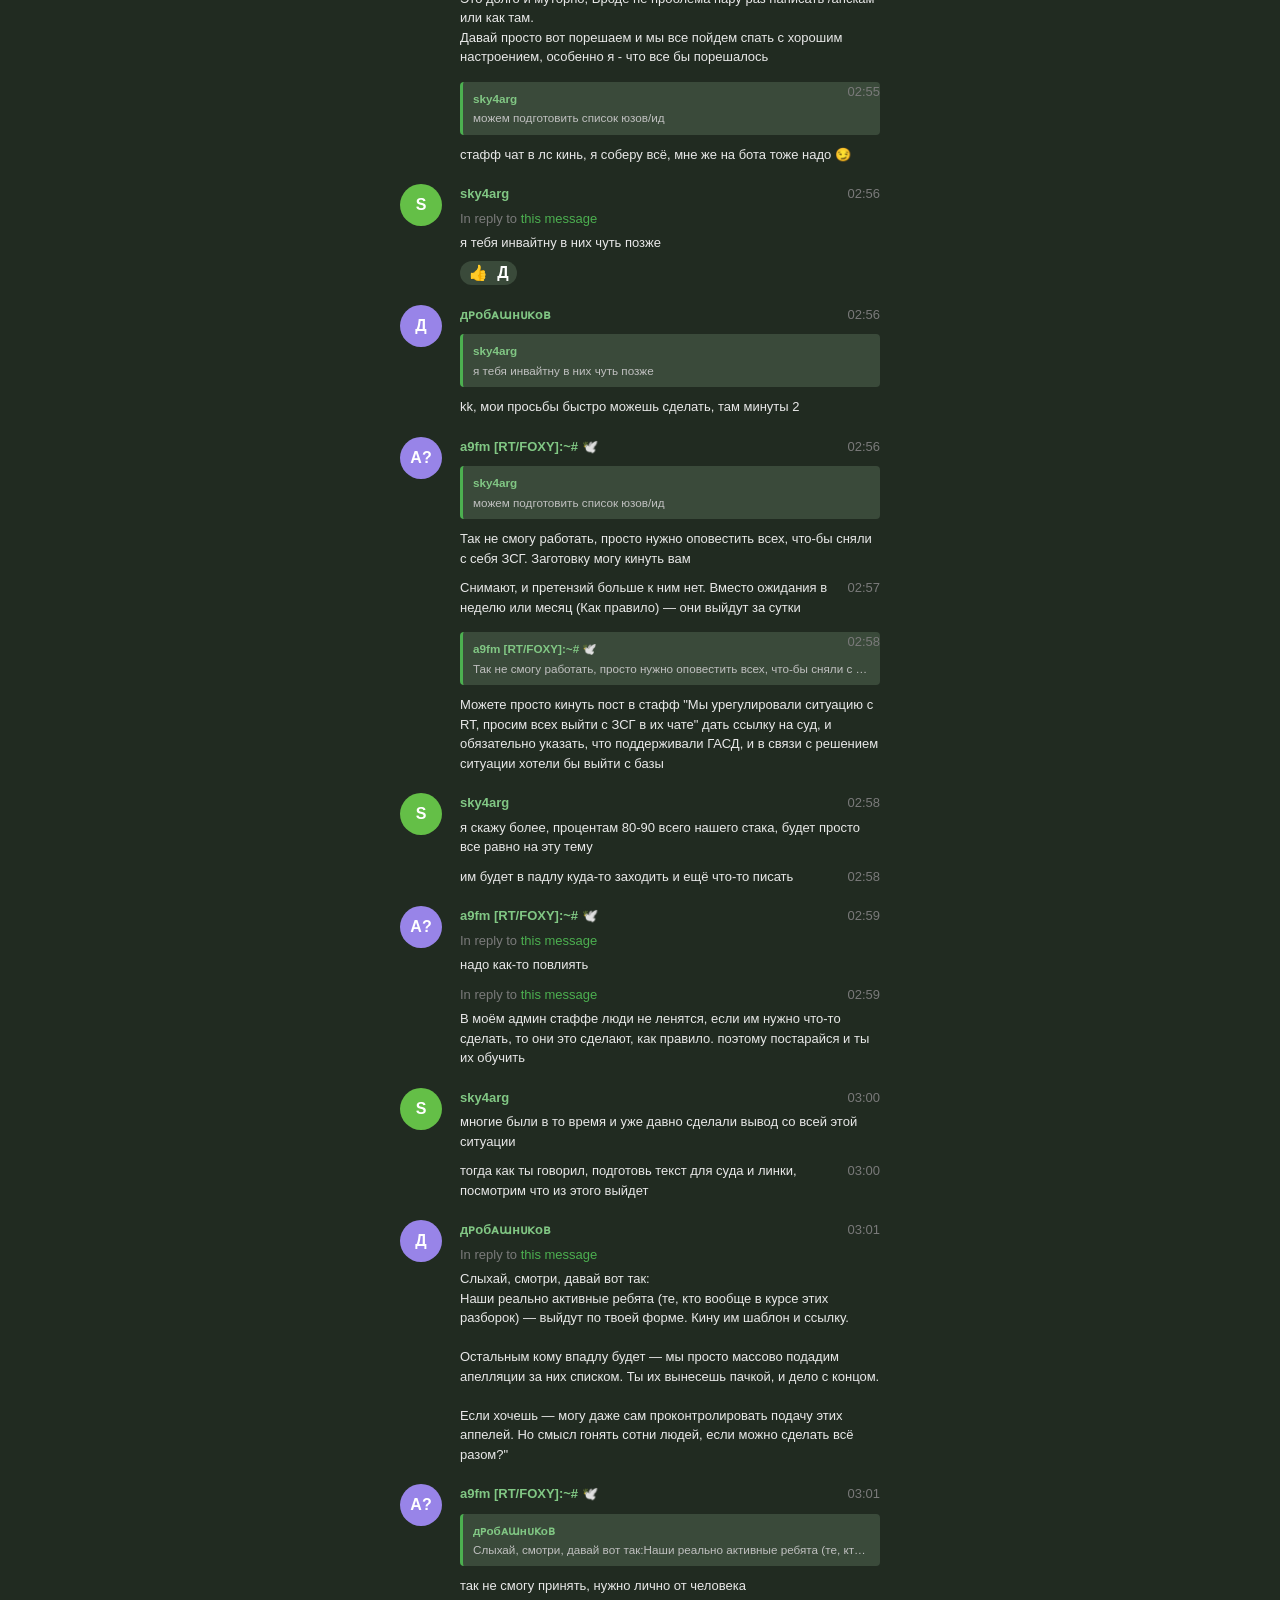
==== commit 7fc0a112: "Add files via upload" ====
--- a/gasd/proceeded_messages.html
+++ b/gasd/proceeded_messages.html
@@ -13,9 +13,15 @@
 <div class="page_wrap">
 <div class="warning-banner">
     <div class="warning-content">
-        <span class="warning-text">Внимание! Эта резервная копия была обработана с помощью "скрипта", дабы автоматизировать замену элементов "In reply to this message" на цитаты.</span>
-        <span class="warning-text">Если вам кажется, что сообщения участников были отредактированы - вы можете посмотреть копию, в которую не вносились изменения: <a href="messages.html" class="warning-link">messages.html</a></span>
-        <button class="close-warning" onclick="this.parentElement.parentElement.style.display='none'">×</button>
+        <div class="warning-text">
+            <strong>Внимание!</strong> Эта резервная копия была обработана с помощью скрипта для автоматизации замены элементов "In reply to this message" на цитаты.
+        </div>
+        <div class="warning-text">
+            Если вам кажется, что сообщения участников были отредактированы, вы можете посмотреть <a href="messages.html" class="warning-link">оригинальную копию без изменений</a>.
+        </div>
+        <button class="close-warning" onclick="this.parentElement.parentElement.style.display='none'" aria-label="Закрыть уведомление">
+            <span aria-hidden="true">×</span>
+        </button>
     </div>
 </div>
 <div class="page_header">
--- a/gasd/css/style.css
+++ b/gasd/css/style.css
@@ -99,37 +99,41 @@
 /* --- 3. Warning Banner --- */
 .warning-banner {
     background-color: var(--color-bg-secondary);
-    border-left: 4px solid var(--color-primary);
-    padding: 12px 15px;
+    border-bottom: 1px solid var(--color-border);
+    padding: 12px 0;
     margin: 0;
     position: relative;
     color: var(--color-text-main);
-    border-radius: 0 0 var(--border-radius-normal) 0;
-    box-shadow: 0 1px 3px rgba(0,0,0,0.1);
+    width: 100%;
+    box-sizing: border-box;
 }
 .warning-content {
     max-width: var(--site-width);
     margin: 0 auto;
     position: relative;
-    padding-right: 30px;
+    padding: 0 16px;
+    display: flex;
+    flex-direction: column;
+    gap: 8px;
 }
 .warning-text {
     display: block;
-    margin-bottom: 5px;
     line-height: 1.5;
+    font-size: 14px;
 }
 .warning-link {
-    color: var(--color-primary-light);
+    color: var(--color-primary);
     text-decoration: none;
-    font-weight: 600;
+    font-weight: 500;
+    transition: color 0.2s ease;
 }
 .warning-link:hover {
     text-decoration: underline;
-    color: var(--color-primary);
+    color: var(--color-primary-light);
 }
 .close-warning {
     position: absolute;
-    right: 10px;
+    right: 16px;
     top: 50%;
     transform: translateY(-50%);
     background: none;
@@ -137,9 +141,9 @@
     font-size: 20px;
     cursor: pointer;
     color: var(--color-text-secondary);
-    padding: 5px;
+    padding: 4px 8px;
     line-height: 1;
-    border-radius: var(--border-radius-round);
+    border-radius: 4px;
     transition: all 0.2s ease;
 }
 .close-warning:hover {
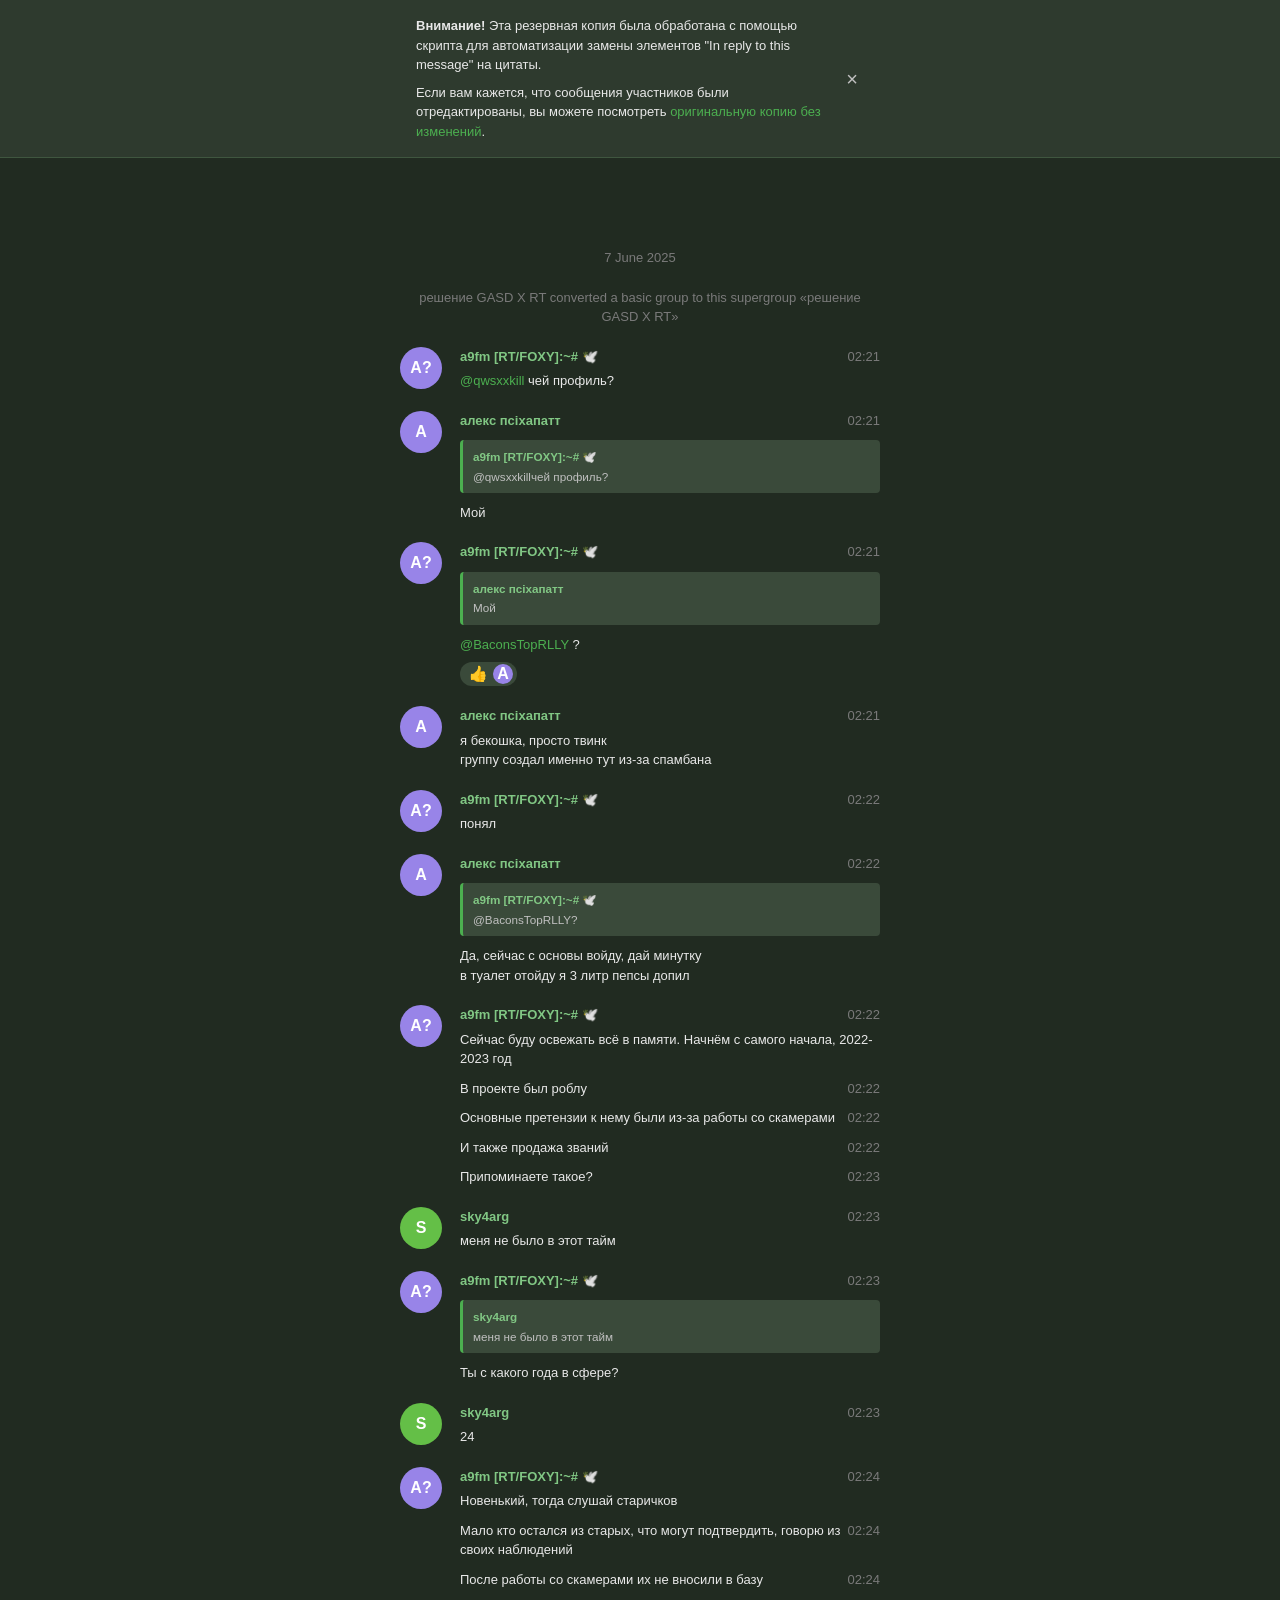
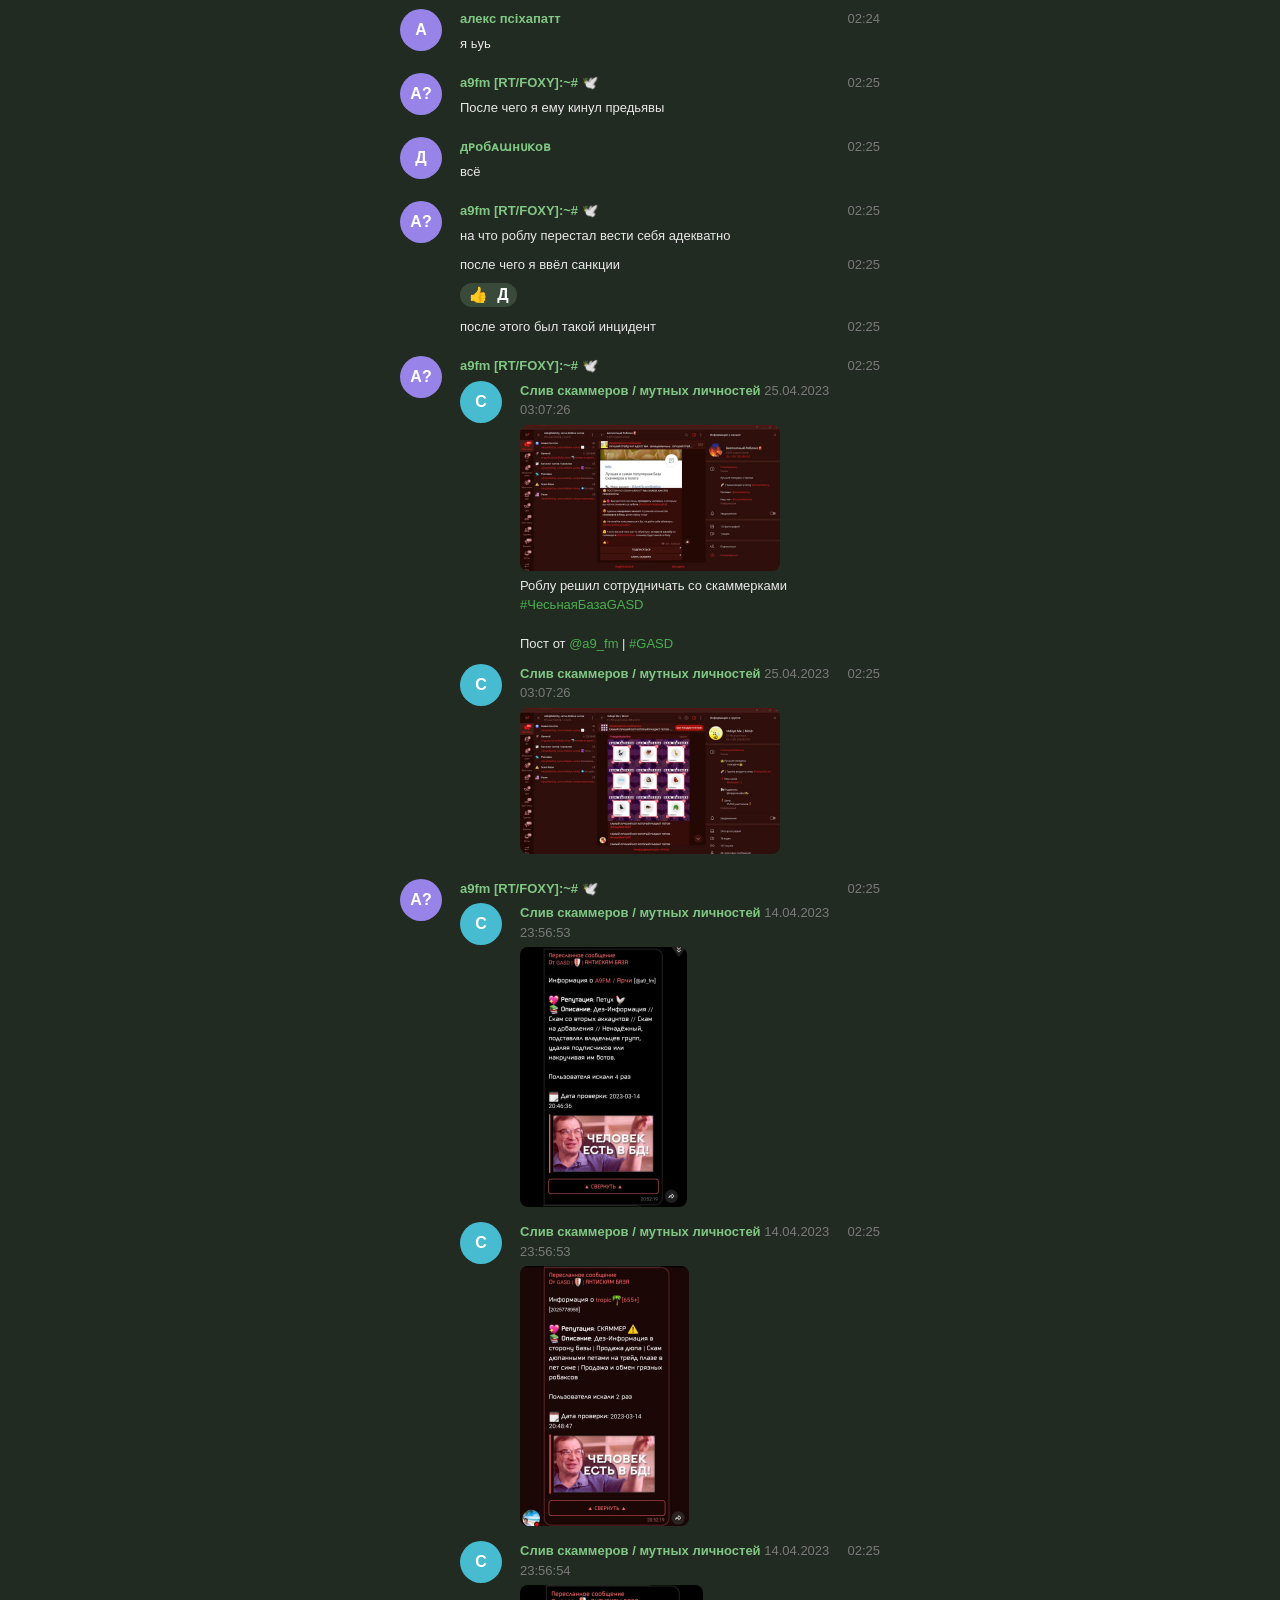
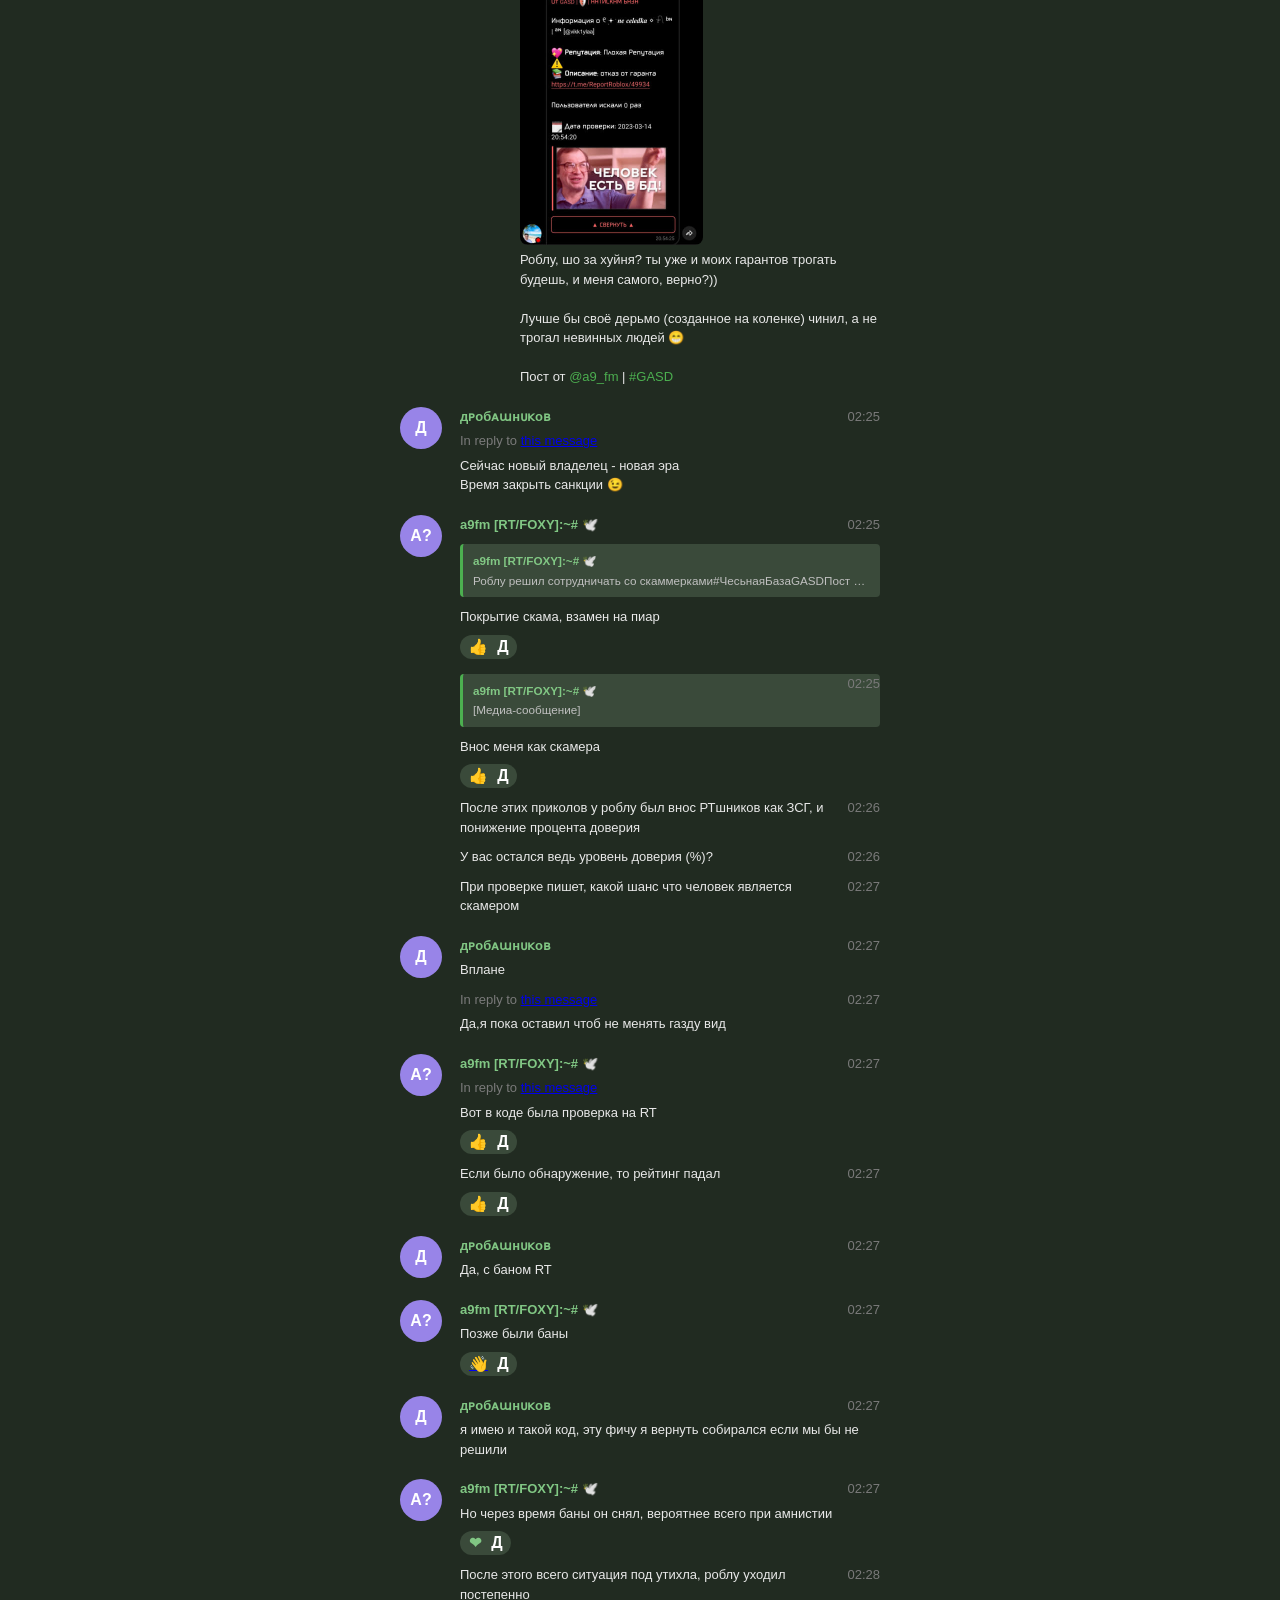
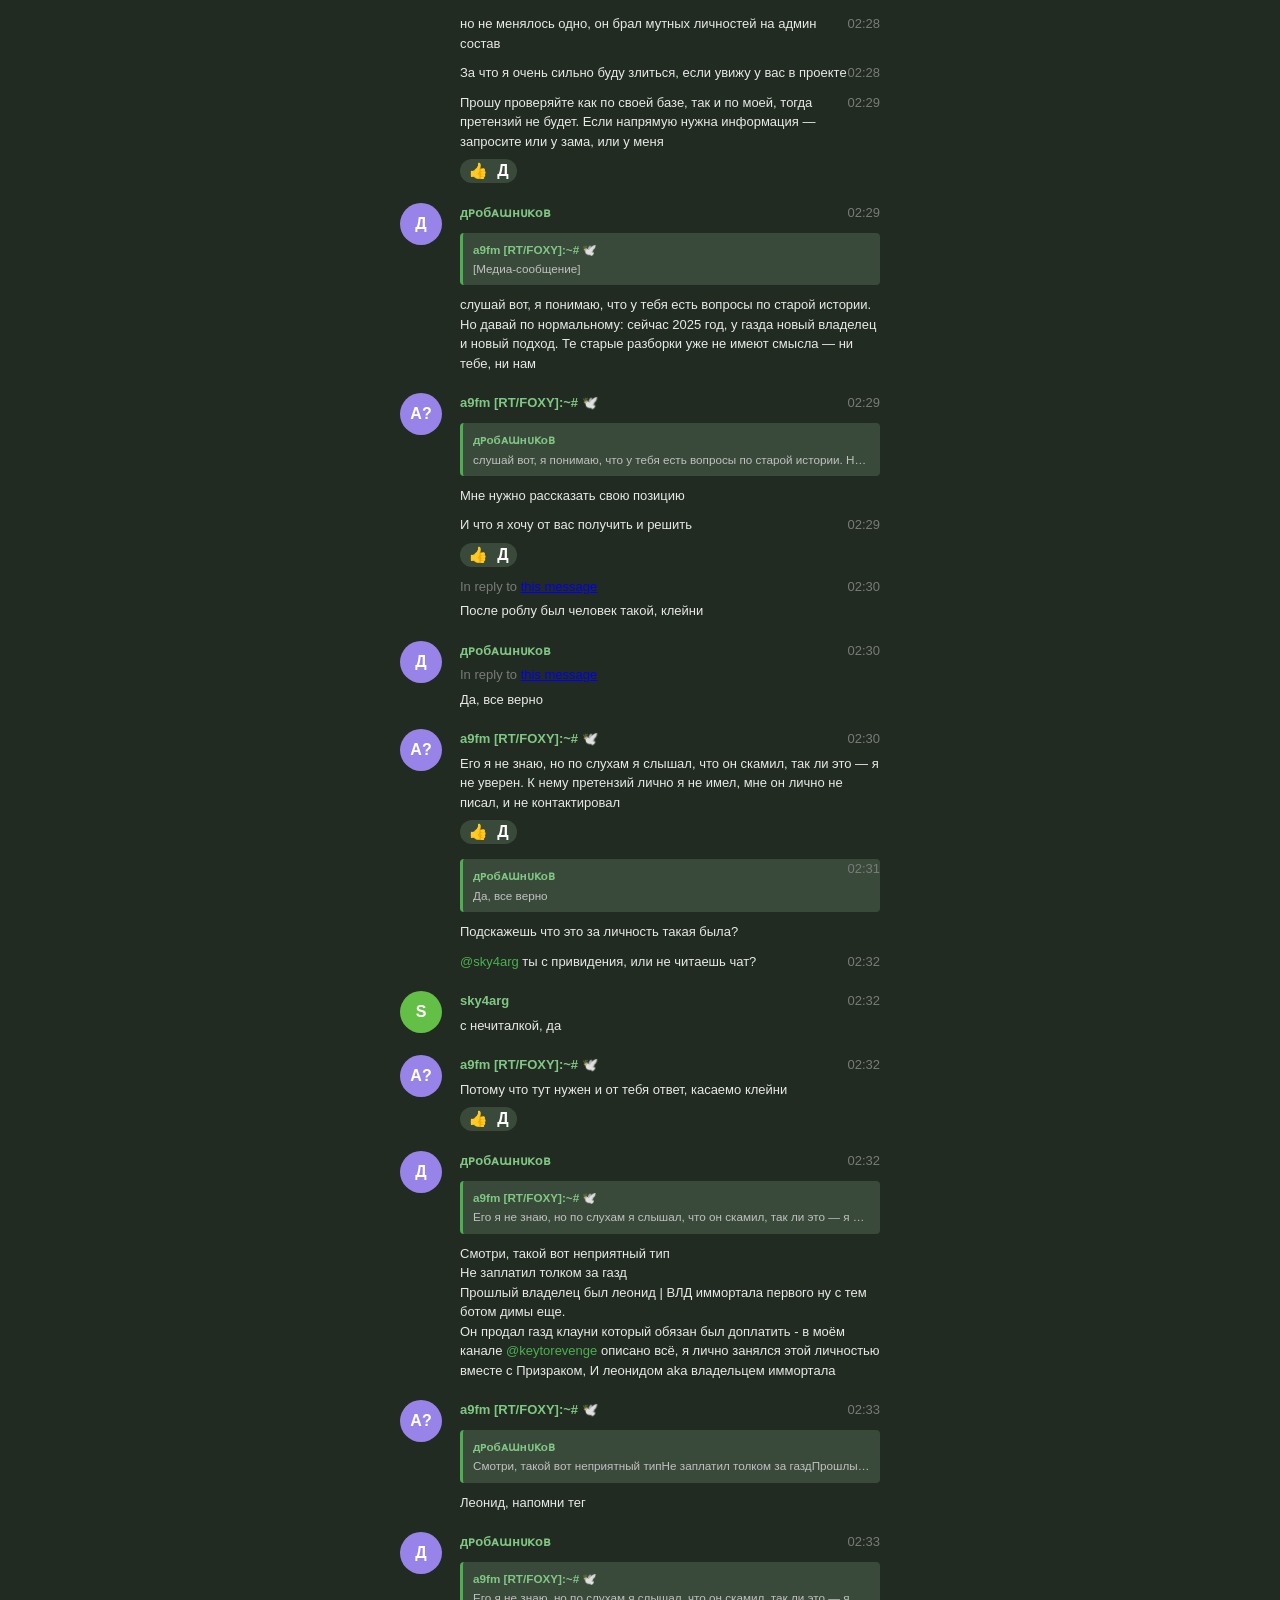
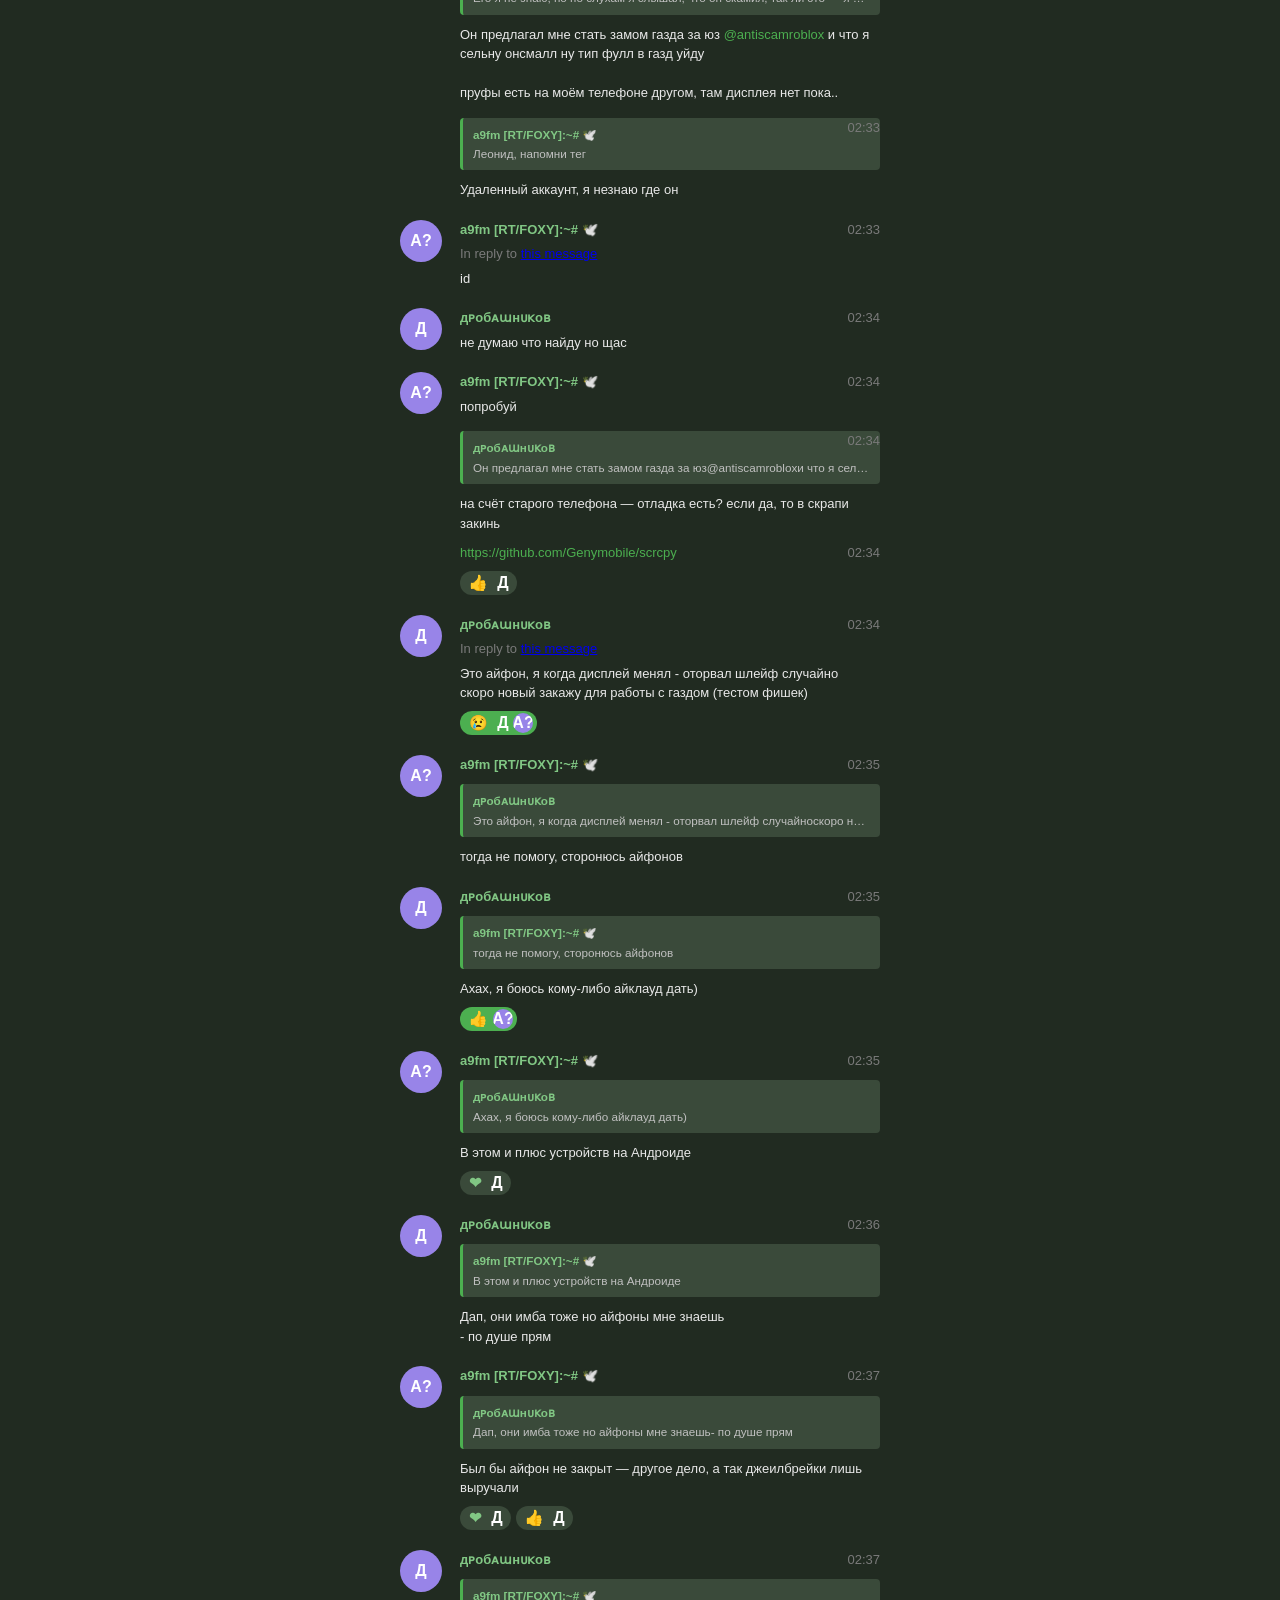
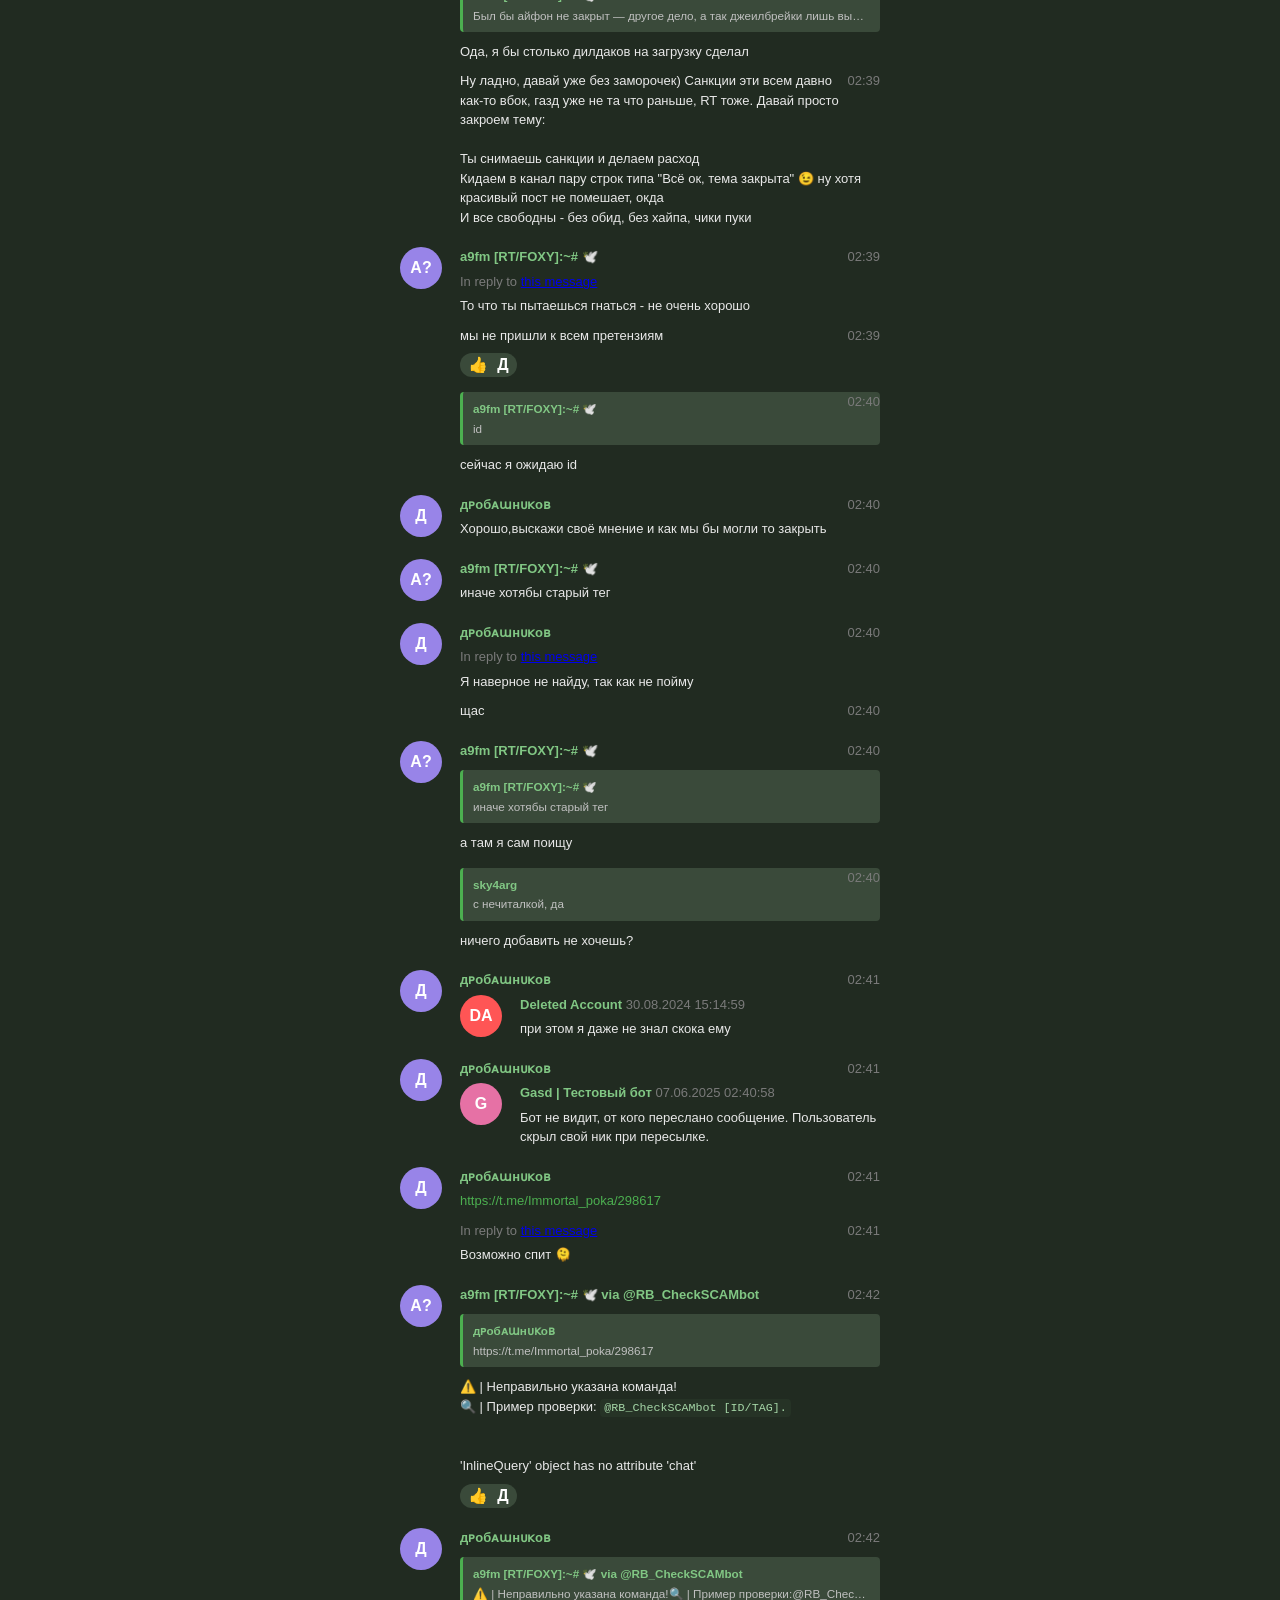
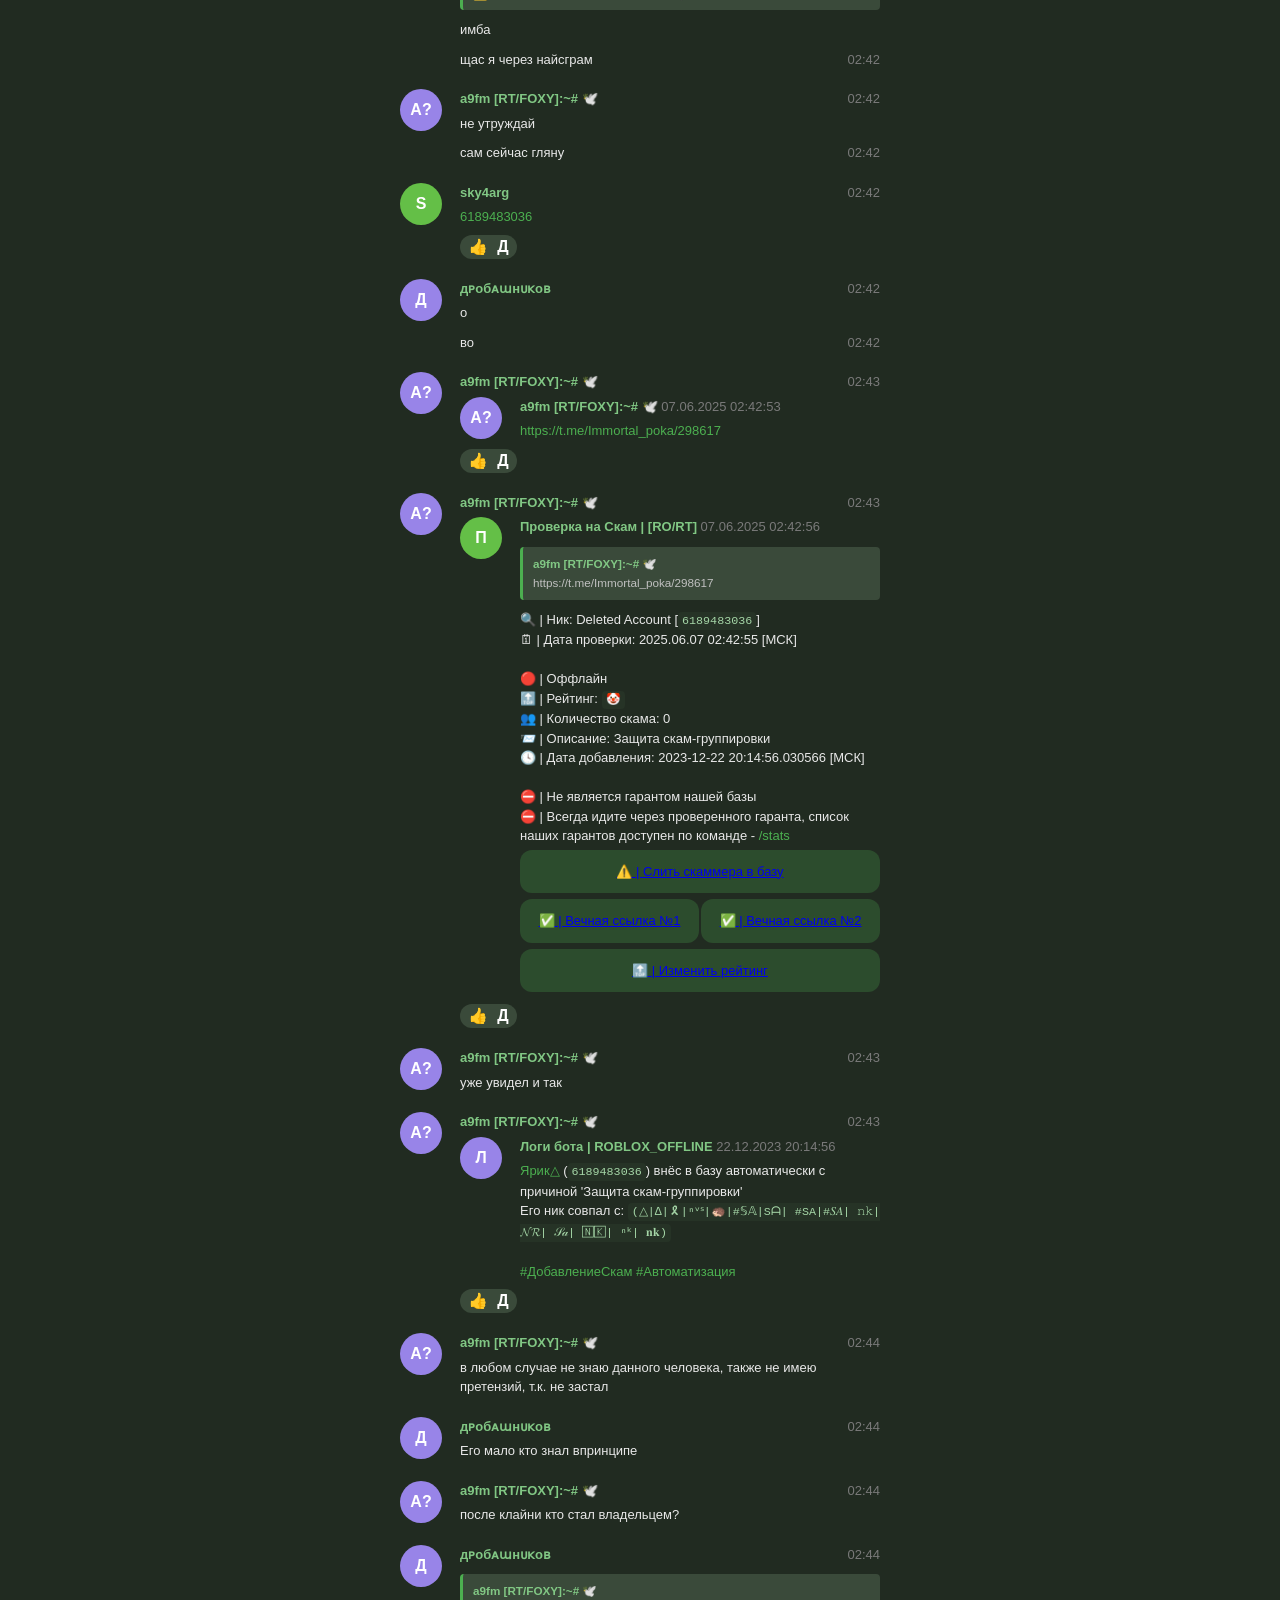
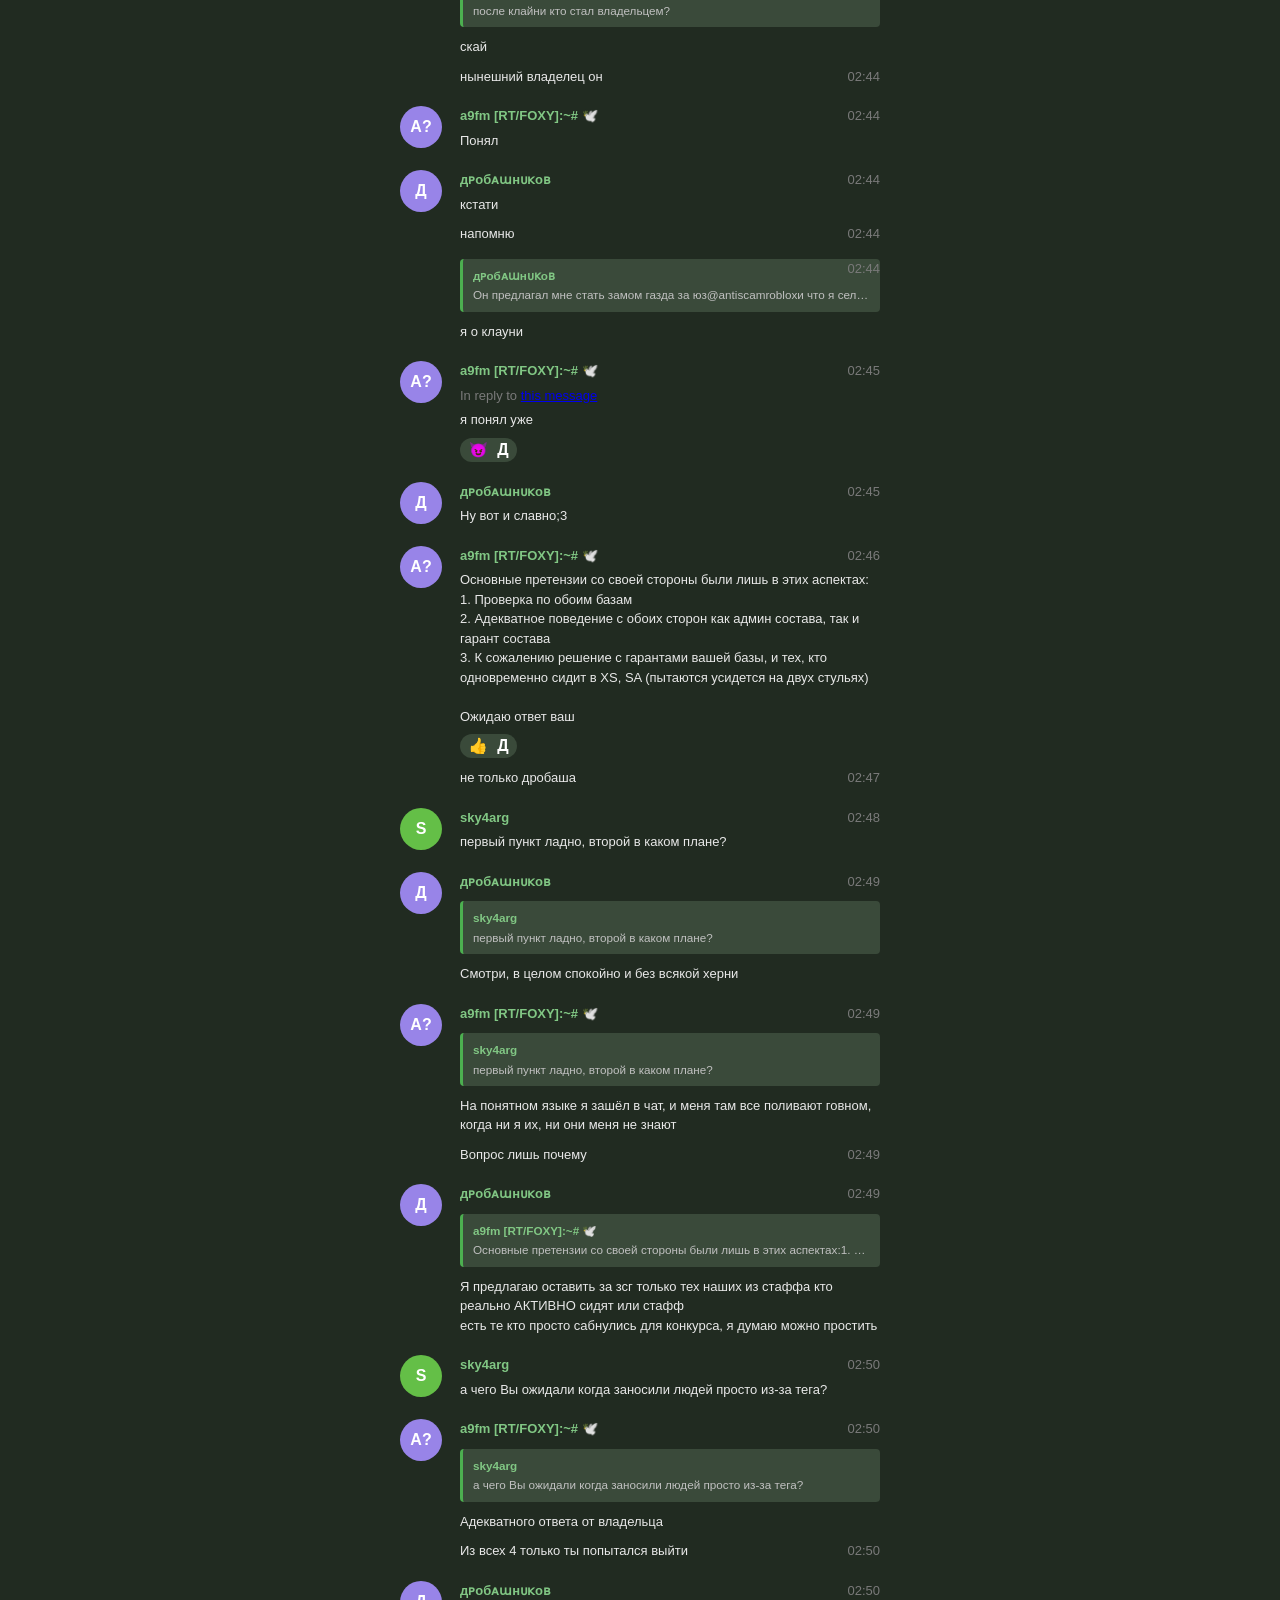
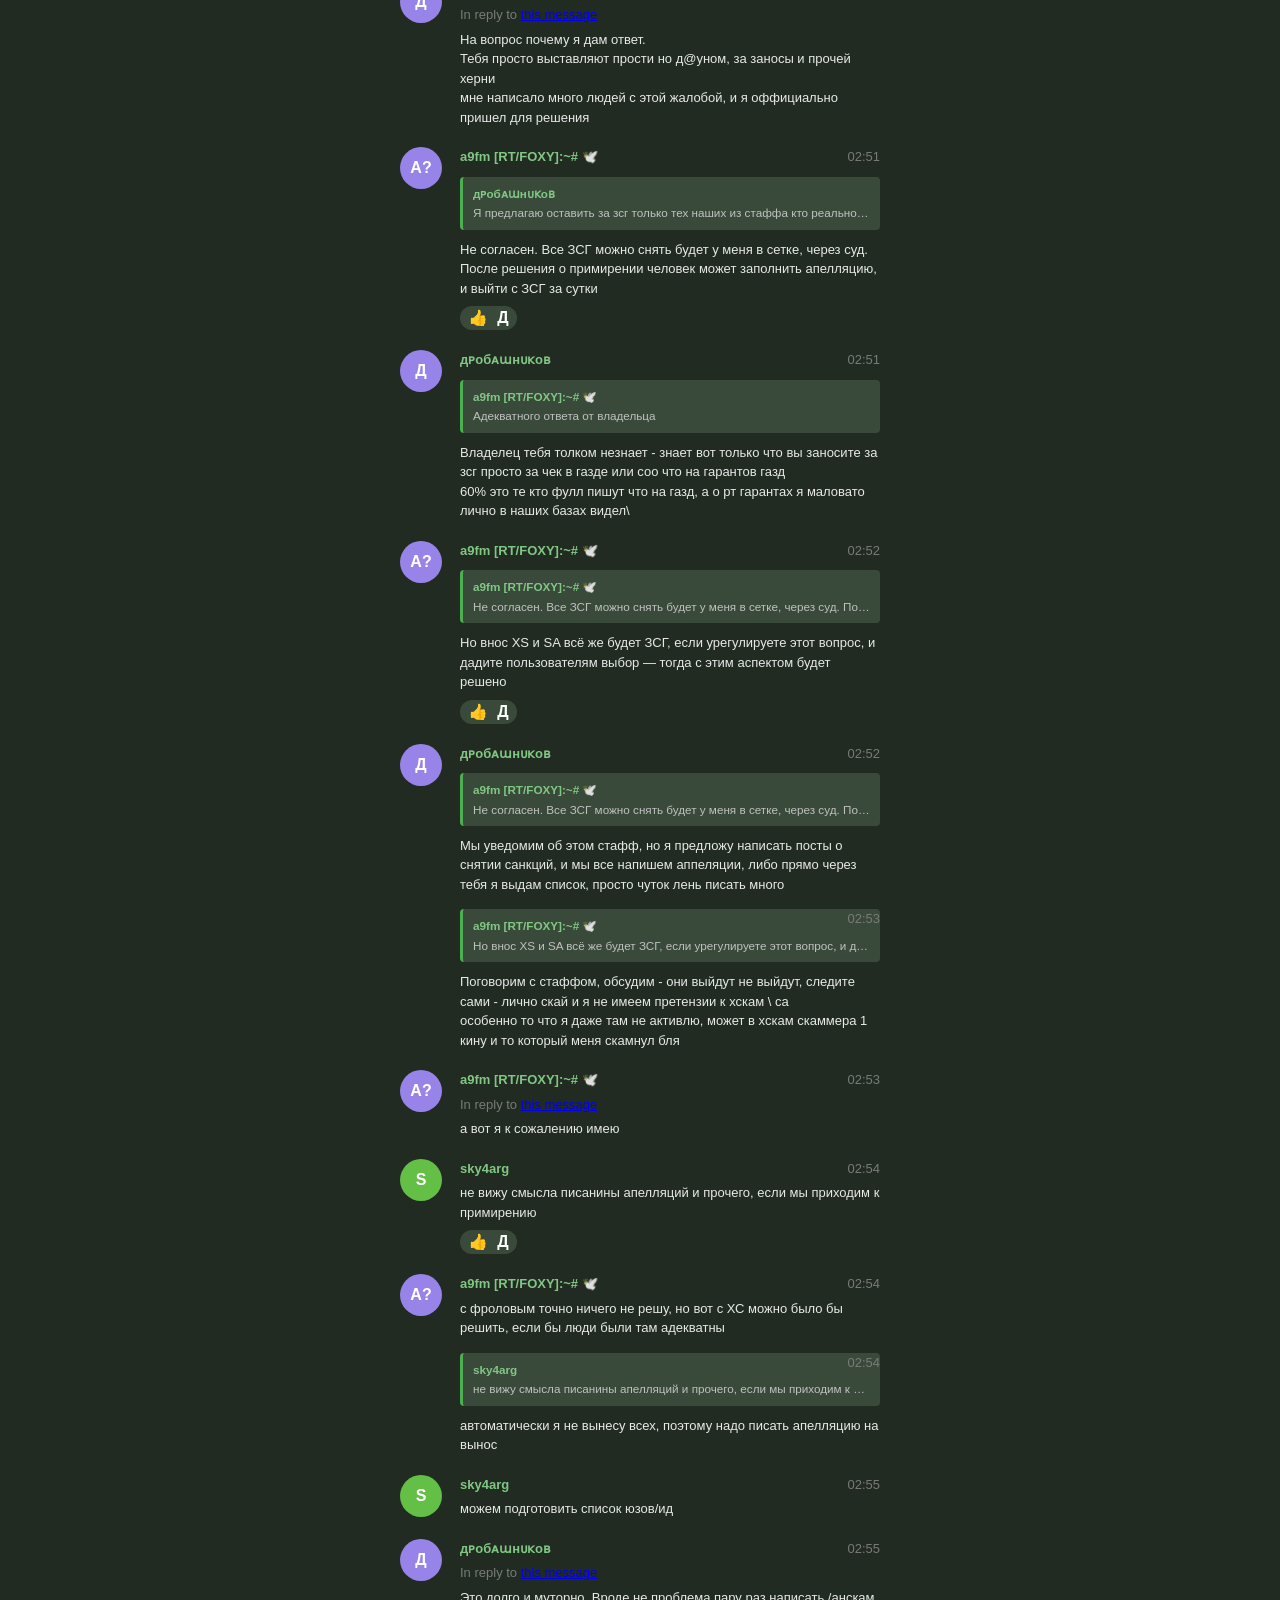
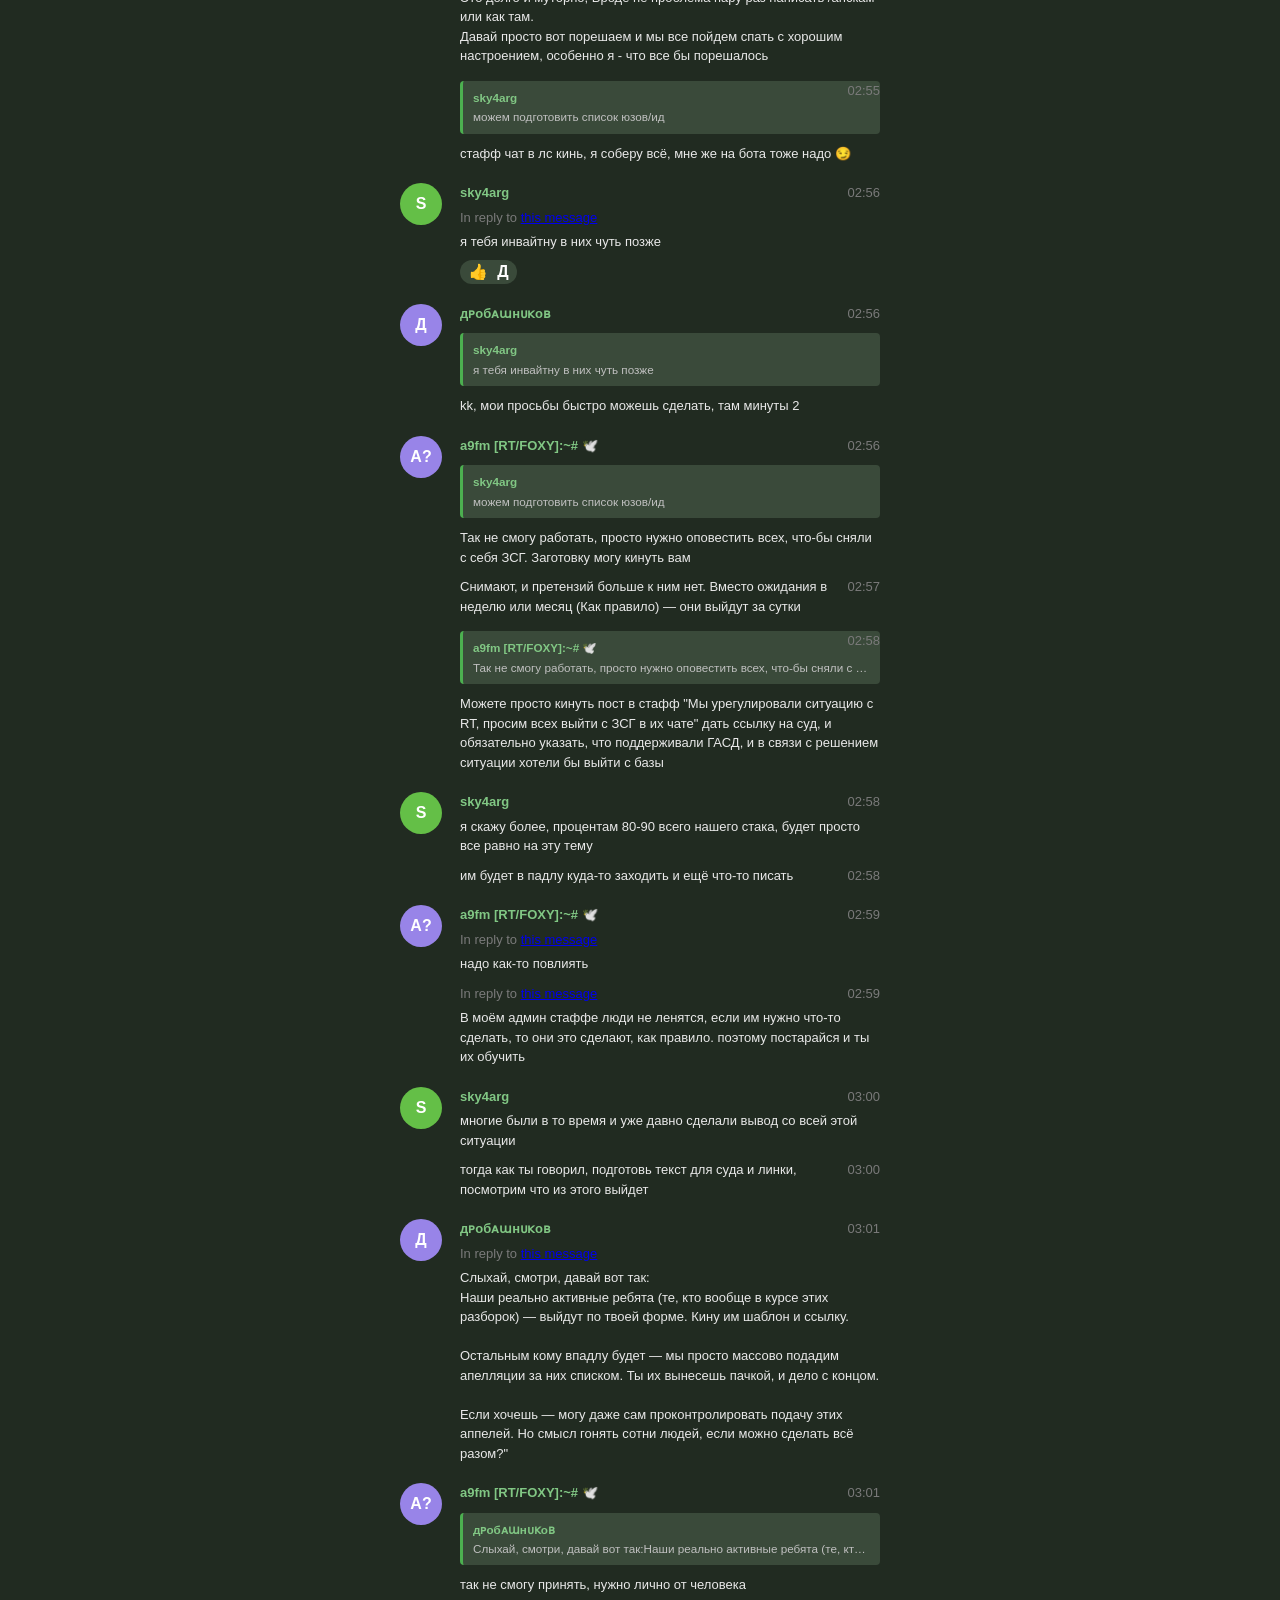
==== commit c59dd719: "Add files via upload" ====
--- a/gasd/proceeded_messages.html
+++ b/gasd/proceeded_messages.html
@@ -11,7 +11,7 @@
 </head>
 <body onload="CheckLocation();">
 <div class="page_wrap">
-<div class="warning-banner">
+<div class="warning-banner" role="alert" aria-live="polite">
     <div class="warning-content">
         <div class="warning-text">
             <strong>Внимание!</strong> Эта резервная копия была обработана с помощью скрипта для автоматизации замены элементов "In reply to this message" на цитаты.
@@ -19,10 +19,11 @@
         <div class="warning-text">
             Если вам кажется, что сообщения участников были отредактированы, вы можете посмотреть <a href="messages.html" class="warning-link">оригинальную копию без изменений</a>.
         </div>
-        <button class="close-warning" onclick="this.parentElement.parentElement.style.display='none'" aria-label="Закрыть уведомление">
+        <button class="close-warning" onclick="this.closest('.warning-banner').style.display='none'" aria-label="Закрыть уведомление">
             <span aria-hidden="true">×</span>
         </button>
     </div>
+</div>
 </div>
 <div class="page_header">
 <div class="content">
--- a/gasd/css/style.css
+++ b/gasd/css/style.css
@@ -107,30 +107,33 @@
     width: 100%;
     box-sizing: border-box;
 }
+
 .warning-content {
     max-width: var(--site-width);
     margin: 0 auto;
     position: relative;
-    padding: 0 16px;
-    display: flex;
-    flex-direction: column;
-    gap: 8px;
-}
+    padding: 0 40px 0 16px;
+}
+
 .warning-text {
     display: block;
     line-height: 1.5;
-    font-size: 14px;
-}
+    padding: 4px 0;
+}
+
+.warning-text a,
 .warning-link {
     color: var(--color-primary);
     text-decoration: none;
-    font-weight: 500;
     transition: color 0.2s ease;
 }
+
+.warning-text a:hover,
 .warning-link:hover {
+    color: var(--color-primary-light);
     text-decoration: underline;
-    color: var(--color-primary-light);
-}
+}
+
 .close-warning {
     position: absolute;
     right: 16px;
@@ -141,17 +144,55 @@
     font-size: 20px;
     cursor: pointer;
     color: var(--color-text-secondary);
-    padding: 4px 8px;
+    padding: 4px;
     line-height: 1;
+    width: 24px;
+    height: 24px;
+    display: flex;
+    align-items: center;
+    justify-content: center;
     border-radius: 4px;
     transition: all 0.2s ease;
 }
+
 .close-warning:hover {
     color: var(--color-text-main);
     background-color: var(--color-bg-tertiary);
 }
 
-/* --- 4. Структура страницы --- */
+/* Ensure warning banner is above header */
+.page_wrap {
+    position: relative;
+    padding-top: 0;
+}
+
+.warning-banner {
+    position: relative;
+    z-index: 1000; /* Above header */
+}
+
+.page_header {
+    position: fixed;
+    top: 0;
+    left: 0;
+    right: 0;
+    z-index: 900;
+}
+
+.page_body {
+    padding-top: calc(var(--header-height) + 20px);
+}
+
+/* If warning banner is present, adjust header position */
+.warning-banner + .page_header {
+    top: auto;
+}
+
+.warning-banner + .page_header + .page_body {
+    padding-top: calc(var(--header-height) + 20px);
+}
+
+/* --- 4. Page Structure --- */
 .page_wrap { background-color: var(--color-bg-main); color: var(--color-text-main); }
 .page_wrap a { color: var(--color-primary); text-decoration: none; }
 .page_wrap a:hover { text-decoration: underline; }
@@ -224,6 +265,17 @@
     line-height: 1.5;
     unicode-bidi: plaintext;
     text-align: start;
+}
+
+.default .text a {
+    color: var(--color-primary);
+    text-decoration: none;
+    transition: color 0.2s ease;
+}
+
+.default .text a:hover {
+    color: var(--color-primary-light);
+    text-decoration: underline;
 }
 
 /* Сервисные сообщения */
